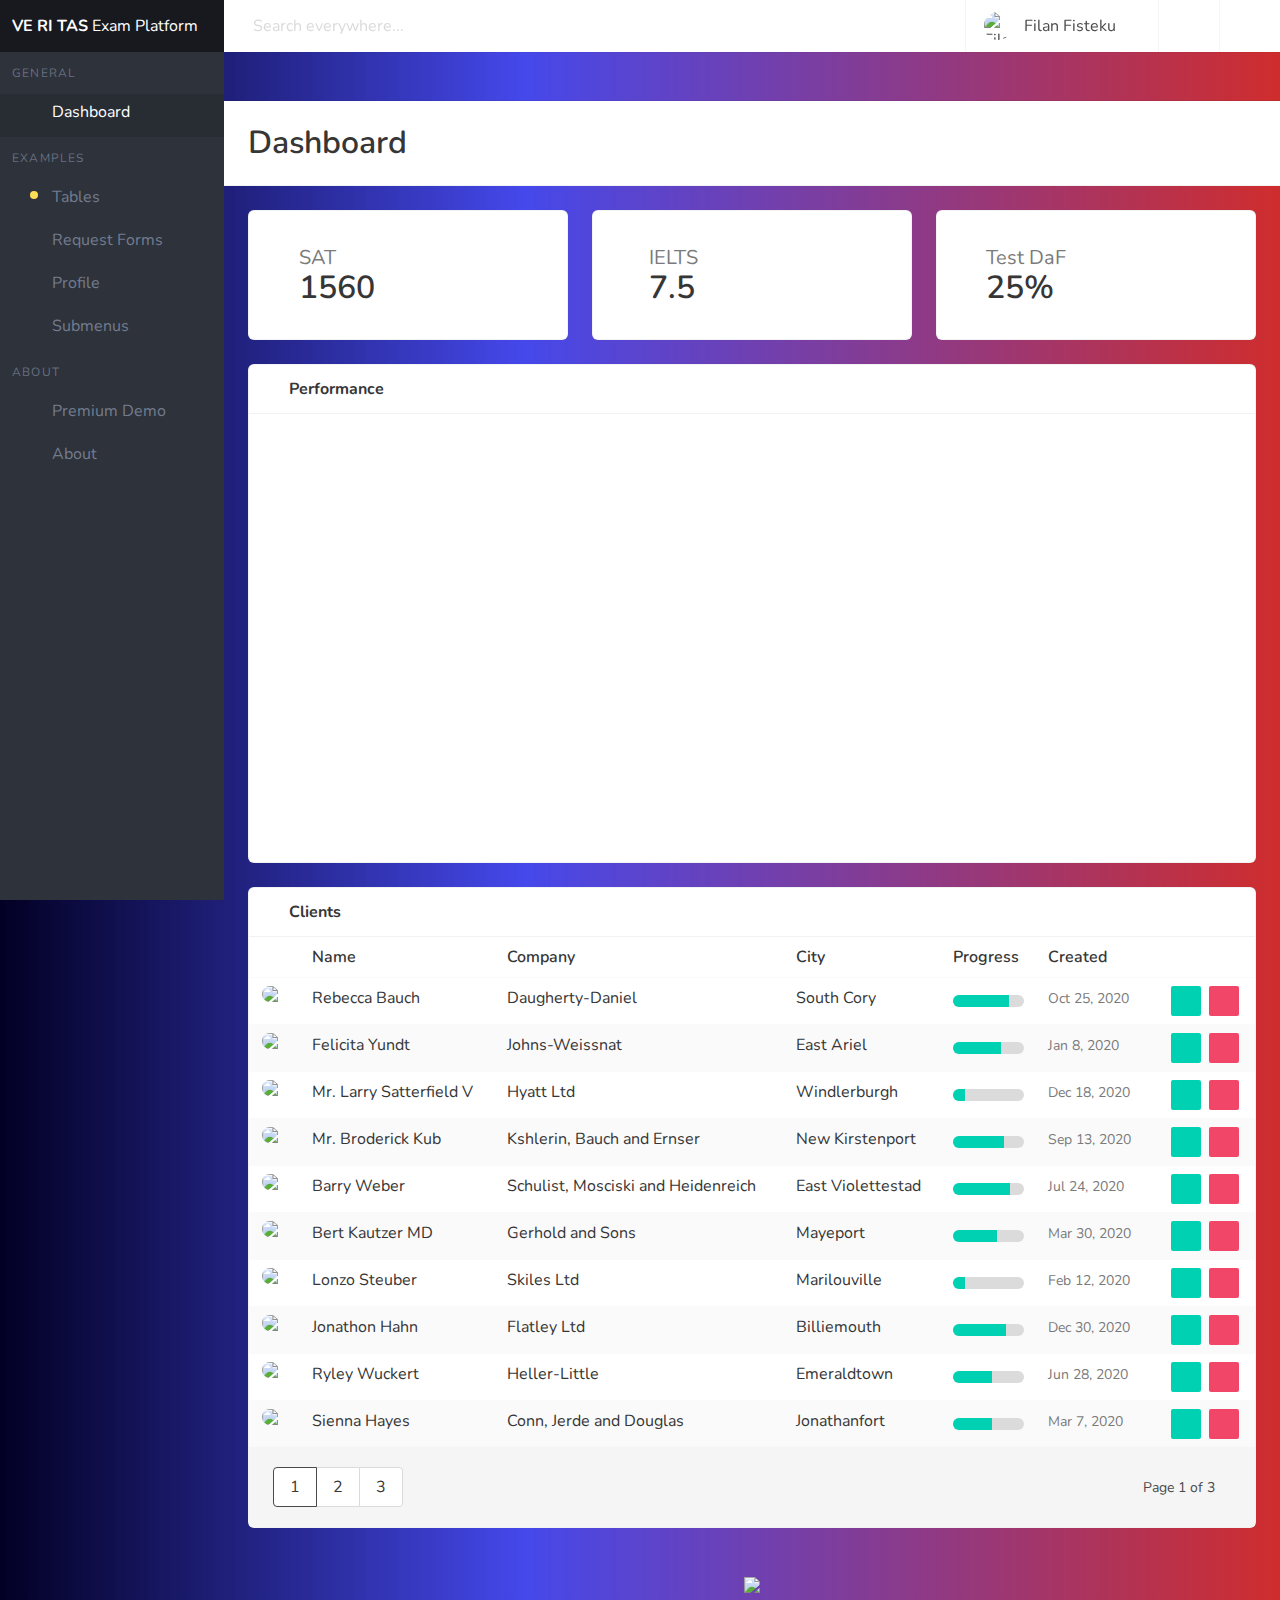
==== demo/index.html @ 0a77200a "Intialize repository" ====
<!DOCTYPE html>
<html lang="en" class="has-aside-left has-aside-mobile-transition has-navbar-fixed-top has-aside-expanded" style="background: linear-gradient(90deg, rgba(2,0,36,1) 0%, rgba(26,30,230,0.8122957801284576) 41%, rgba(207,45,45,1) 100%);;;"></html>
<html lang="en" class="has-aside-left has-aside-mobile-transition has-navbar-fixed-top has-aside-expanded" style="background-color: black; color:white;">
<head>
  <meta charset="utf-8">
  <meta http-equiv="X-UA-Compatible" content="IE=edge">
  <meta name="viewport" content="width=device-width, initial-scale=1">
  <title>VE RI TAS International Exam Platform</title>

  <link rel="stylesheet" href="css/main.min.css">

  <link rel="dns-prefetch" href="https://fonts.gstatic.com">
  <link href="https://fonts.googleapis.com/css?family=Nunito" rel="stylesheet" type="text/css">
</head>
<body>
<div id="app">
  <nav id="navbar-main" class="navbar is-fixed-top">
    <div class="navbar-brand">
      <a class="navbar-item is-hidden-desktop jb-aside-mobile-toggle">
        <span class="icon"><i class="mdi mdi-forwardburger mdi-24px"></i></span>
      </a>
      <div class="navbar-item has-control">
        <div class="control"><input placeholder="Search everywhere..." class="input"></div>
      </div>
    </div>
    <div class="navbar-brand is-right">
      <a class="navbar-item is-hidden-desktop jb-navbar-menu-toggle" data-target="navbar-menu">
        <span class="icon"><i class="mdi mdi-dots-vertical"></i></span>
      </a>
    </div>
    <div class="navbar-menu fadeIn animated faster" id="navbar-menu">
      <div class="navbar-end">
        <div class="navbar-item has-dropdown has-dropdown-with-icons has-divider is-hoverable">
          <a class="navbar-link is-arrowless">
            
          </a>
          <div class="navbar-dropdown">
            <a href="profile.html" class="navbar-item">
              <span class="icon"><i class="mdi mdi-account"></i></span>
              <span>My Profile</span>
            </a>
            <a class="navbar-item">
              <span class="icon"><i class="mdi mdi-settings"></i></span>
              <span>Settings</span>
            </a>
            <a class="navbar-item">
              <span class="icon"><i class="mdi mdi-email"></i></span>
              <span>Messages</span>
            </a>
            <hr class="navbar-divider">
            <a class="navbar-item">
              <span class="icon"><i class="mdi mdi-logout"></i></span>
              <span>Log Out</span>
            </a>
          </div>
        </div>
        <div class="navbar-item has-dropdown has-dropdown-with-icons has-divider has-user-avatar is-hoverable">
          <a class="navbar-link is-arrowless">
            <div class="is-user-avatar">
              <img src="https://avatars.dicebear.com/v2/initials/Filan-Fisteku.svg" alt="Filan Fisteku">
            </div>
            <div class="is-user-name"><span>Filan Fisteku</span></div>
            <span class="icon"><i class="mdi mdi-chevron-down"></i></span>
          </a>
          <div class="navbar-dropdown">
            <a href="profile.html" class="navbar-item">
              <span class="icon"><i class="mdi mdi-account"></i></span>
              <span>My Profile</span>
            </a>
            <a class="navbar-item">
              <span class="icon"><i class="mdi mdi-settings"></i></span>
              <span>Settings</span>
            </a>
            <a class="navbar-item">
              <span class="icon"><i class="mdi mdi-email"></i></span>
              <span>Messages</span>
            </a>
            <hr class="navbar-divider">
            <a class="navbar-item">
              <span class="icon"><i class="mdi mdi-logout"></i></span>
              <span>Log Out</span>
            </a>
          </div>
        </div>
        <a href="https://justboil.me/bulma-admin-template/one-html" title="About" class="navbar-item has-divider is-desktop-icon-only">
          <span class="icon"><i class="mdi mdi-help-circle-outline"></i></span>
          <span>About</span>
        </a>
        <a title="Log out" class="navbar-item is-desktop-icon-only">
          <span class="icon"><i class="mdi mdi-logout"></i></span>
          <span>Log out</span>
        </a>
      </div>
    </div>
  </nav>
  <aside class="aside is-placed-left is-expanded">
    <div class="aside-tools">
      <div class="aside-tools-label">
        <span><b>VE RI TAS</b> Exam Platform</span>
      </div>
    </div>
    <div class="menu is-menu-main">
      <p class="menu-label">General</p>
      <ul class="menu-list">
        <li>
          <a href="index.html" class="is-active router-link-active has-icon">
            <span class="icon"><i class="mdi mdi-desktop-mac"></i></span>
            <span class="menu-item-label">Dashboard</span>
          </a>
        </li>
      </ul>
      <p class="menu-label">Examples</p>
      <ul class="menu-list">
        <li>
          <a href="tables.html" class="has-icon">
            <span class="icon has-update-mark"><i class="mdi mdi-table"></i></span>
            <span class="menu-item-label">Tables</span>
          </a>
        </li>
        <li>
          <a href="forms.html" class="has-icon">
            <span class="icon"><i class="mdi mdi-square-edit-outline"></i></span>
            <span class="menu-item-label">Request Forms</span>
          </a>
        </li>
        <li>
          <a href="profile.html" class="has-icon">
            <span class="icon"><i class="mdi mdi-account-circle"></i></span>
            <span class="menu-item-label">Profile</span>
          </a>
        </li>
        <li>
          <a class="has-icon has-dropdown-icon">
            <span class="icon"><i class="mdi mdi-view-list"></i></span>
            <span class="menu-item-label">Submenus</span>
            <div class="dropdown-icon">
              <span class="icon"><i class="mdi mdi-plus"></i></span>
            </div>
          </a>
          <ul>
            <li>
              <a href="#void">
                <span>Sub-item One</span>
              </a>
            </li>
            <li>
              <a href="#void">
                <span>Sub-item Two</span>
              </a>
            </li>
          </ul>
        </li>
      </ul>
      <p class="menu-label">About</p>
      <ul class="menu-list">
        <li>
          <a href="https://admin-one-html.justboil.me/" target="_blank" class="has-icon">
            <span class="icon"><i class="mdi mdi-credit-card-outline"></i></span>
            <span class="menu-item-label">Premium Demo</span>
          </a>
        </li>
        <li>
          <a href="https://justboil.me/bulma-admin-template/one-html" class="has-icon">
            <span class="icon"><i class="mdi mdi-help-circle"></i></span>
            <span class="menu-item-label">About</span>
          </a>
        </li>
      </ul>
    </div>
  </aside>
  <section class="section is-title-bar">
    
  </section>
  <section class="hero is-hero-bar">
    <div class="hero-body">
      <div class="level">
        <div class="level-left">
          <div class="level-item"><h1 class="title">
            Dashboard
          </h1></div>
        </div>
        <div class="level-right" style="display: none;">
          <div class="level-item"></div>
        </div>
      </div>
    </div>
  </section>
  <section class="section is-main-section">
    <div class="tile is-ancestor">
      <div class="tile is-parent">
        <div class="card tile is-child">
          <div class="card-content">
            <div class="level is-mobile">
              <div class="level-item">
                <div class="is-widget-label"><h3 class="subtitle is-spaced">
                  SAT
                </h3>
                  <h1 class="title">
                    1560
                  </h1>
                </div>
              </div>
              <div class="level-item has-widget-icon">
                <div class="is-widget-icon"><span class="icon has-text-primary is-large"><i
                    class="mdi mdi-account-multiple mdi-48px"></i></span>
                </div>
              </div>
            </div>
          </div>
        </div>
      </div>
      <div class="tile is-parent">
        <div class="card tile is-child">
          <div class="card-content">
            <div class="level is-mobile">
              <div class="level-item">
                <div class="is-widget-label"><h3 class="subtitle is-spaced">
                  IELTS
                </h3>
                  <h1 class="title">
                    7.5
                  </h1>
                </div>
              </div>
              <div class="level-item has-widget-icon">
                <div class="is-widget-icon"><span class="icon has-text-info is-large"><i
                    class="mdi mdi-cart-outline mdi-48px"></i></span>
                </div>
              </div>
            </div>
          </div>
        </div>
      </div>
      <div class="tile is-parent">
        <div class="card tile is-child">
          <div class="card-content">
            <div class="level is-mobile">
              <div class="level-item">
                <div class="is-widget-label"><h3 class="subtitle is-spaced">
                  Test DaF
                </h3>
                  <h1 class="title">
                    25%
                  </h1>
                </div>
              </div>
              <div class="level-item has-widget-icon">
                <div class="is-widget-icon"><span class="icon has-text-success is-large"><i
                    class="mdi mdi-finance mdi-48px"></i></span>
                </div>
              </div>
            </div>
          </div>
        </div>
      </div>
    </div>
    <div class="card">
      <header class="card-header">
        <p class="card-header-title">
          <span class="icon"><i class="mdi mdi-finance"></i></span>
          Performance
        </p>
        <a href="#" class="card-header-icon">
          <span class="icon"><i class="mdi mdi-reload"></i></span>
        </a>
      </header>
      <div class="card-content">
        <div class="chart-area">
          <div style="height: 100%;">
            <div class="chartjs-size-monitor">
              <div class="chartjs-size-monitor-expand">
                <div></div>
              </div>
              <div class="chartjs-size-monitor-shrink">
                <div></div>
              </div>
            </div>
            <canvas id="big-line-chart" width="2992" height="1000" class="chartjs-render-monitor" style="display: block; height: 400px; width: 1197px;"></canvas>
          </div>
        </div>
      </div>
    </div>
    <div class="card has-table has-mobile-sort-spaced">
      <header class="card-header">
        <p class="card-header-title">
          <span class="icon"><i class="mdi mdi-account-multiple"></i></span>
          Clients
        </p>
        <a href="#" class="card-header-icon">
          <span class="icon"><i class="mdi mdi-reload"></i></span>
        </a>
      </header>
      <div class="card-content">
        <div class="b-table has-pagination">
          <div class="table-wrapper has-mobile-cards">
            <table class="table is-fullwidth is-striped is-hoverable is-sortable is-fullwidth">
              <thead>
              <tr>
                <th></th>
                <th>Name</th>
                <th>Company</th>
                <th>City</th>
                <th>Progress</th>
                <th>Created</th>
                <th></th>
              </tr>
              </thead>
              <tbody>
              <tr>
                <td class="is-image-cell">
                  <div class="image">
                    <img src="https://avatars.dicebear.com/v2/initials/rebecca-bauch.svg" class="is-rounded">
                  </div>
                </td>
                <td data-label="Name">Rebecca Bauch</td>
                <td data-label="Company">Daugherty-Daniel</td>
                <td data-label="City">South Cory</td>
                <td data-label="Progress" class="is-progress-cell">
                  <progress max="100" class="progress is-small is-primary" value="79">79</progress>
                </td>
                <td data-label="Created">
                  <small class="has-text-grey is-abbr-like" title="Oct 25, 2020">Oct 25, 2020</small>
                </td>
                <td class="is-actions-cell">
                  <div class="buttons is-right">
                    <button class="button is-small is-primary" type="button">
                      <span class="icon"><i class="mdi mdi-eye"></i></span>
                    </button>
                    <button class="button is-small is-danger jb-modal" data-target="sample-modal" type="button">
                      <span class="icon"><i class="mdi mdi-trash-can"></i></span>
                    </button>
                  </div>
                </td>
              </tr>
              <tr>
                <td class="is-image-cell">
                  <div class="image">
                    <img src="https://avatars.dicebear.com/v2/initials/felicita-yundt.svg" class="is-rounded">
                  </div>
                </td>
                <td data-label="Name">Felicita Yundt</td>
                <td data-label="Company">Johns-Weissnat</td>
                <td data-label="City">East Ariel</td>
                <td data-label="Progress" class="is-progress-cell">
                  <progress max="100" class="progress is-small is-primary" value="67">67</progress>
                </td>
                <td data-label="Created">
                  <small class="has-text-grey is-abbr-like" title="Jan 8, 2020">Jan 8, 2020</small>
                </td>
                <td class="is-actions-cell">
                  <div class="buttons is-right">
                    <button class="button is-small is-primary" type="button">
                      <span class="icon"><i class="mdi mdi-eye"></i></span>
                    </button>
                    <button class="button is-small is-danger jb-modal" data-target="sample-modal" type="button">
                      <span class="icon"><i class="mdi mdi-trash-can"></i></span>
                    </button>
                  </div>
                </td>
              </tr>
              <tr>
                <td class="is-image-cell">
                  <div class="image">
                    <img src="https://avatars.dicebear.com/v2/initials/mr-larry-satterfield-v.svg" class="is-rounded">
                  </div>
                </td>
                <td data-label="Name">Mr. Larry Satterfield V</td>
                <td data-label="Company">Hyatt Ltd</td>
                <td data-label="City">Windlerburgh</td>
                <td data-label="Progress" class="is-progress-cell">
                  <progress max="100" class="progress is-small is-primary" value="16">16</progress>
                </td>
                <td data-label="Created">
                  <small class="has-text-grey is-abbr-like" title="Dec 18, 2020">Dec 18, 2020</small>
                </td>
                <td class="is-actions-cell">
                  <div class="buttons is-right">
                    <button class="button is-small is-primary" type="button">
                      <span class="icon"><i class="mdi mdi-eye"></i></span>
                    </button>
                    <button class="button is-small is-danger jb-modal" data-target="sample-modal" type="button">
                      <span class="icon"><i class="mdi mdi-trash-can"></i></span>
                    </button>
                  </div>
                </td>
              </tr>
              <tr>
                <td class="is-image-cell">
                  <div class="image">
                    <img src="https://avatars.dicebear.com/v2/initials/mr-broderick-kub.svg" class="is-rounded">
                  </div>
                </td>
                <td data-label="Name">Mr. Broderick Kub</td>
                <td data-label="Company">Kshlerin, Bauch and Ernser</td>
                <td data-label="City">New Kirstenport</td>
                <td data-label="Progress" class="is-progress-cell">
                  <progress max="100" class="progress is-small is-primary" value="71">71</progress>
                </td>
                <td data-label="Created">
                  <small class="has-text-grey is-abbr-like" title="Sep 13, 2020">Sep 13, 2020</small>
                </td>
                <td class="is-actions-cell">
                  <div class="buttons is-right">
                    <button class="button is-small is-primary" type="button">
                      <span class="icon"><i class="mdi mdi-eye"></i></span>
                    </button>
                    <button class="button is-small is-danger jb-modal" data-target="sample-modal" type="button">
                      <span class="icon"><i class="mdi mdi-trash-can"></i></span>
                    </button>
                  </div>
                </td>
              </tr>
              <tr>
                <td class="is-image-cell">
                  <div class="image">
                    <img src="https://avatars.dicebear.com/v2/initials/barry-weber.svg" class="is-rounded">
                  </div>
                </td>
                <td data-label="Name">Barry Weber</td>
                <td data-label="Company">Schulist, Mosciski and Heidenreich</td>
                <td data-label="City">East Violettestad</td>
                <td data-label="Progress" class="is-progress-cell">
                  <progress max="100" class="progress is-small is-primary" value="80">80</progress>
                </td>
                <td data-label="Created">
                  <small class="has-text-grey is-abbr-like" title="Jul 24, 2020">Jul 24, 2020</small>
                </td>
                <td class="is-actions-cell">
                  <div class="buttons is-right">
                    <button class="button is-small is-primary" type="button">
                      <span class="icon"><i class="mdi mdi-eye"></i></span>
                    </button>
                    <button class="button is-small is-danger jb-modal" data-target="sample-modal" type="button">
                      <span class="icon"><i class="mdi mdi-trash-can"></i></span>
                    </button>
                  </div>
                </td>
              </tr>
              <tr>
                <td class="is-image-cell">
                  <div class="image">
                    <img src="https://avatars.dicebear.com/v2/initials/bert-kautzer-md.svg" class="is-rounded">
                  </div>
                </td>
                <td data-label="Name">Bert Kautzer MD</td>
                <td data-label="Company">Gerhold and Sons</td>
                <td data-label="City">Mayeport</td>
                <td data-label="Progress" class="is-progress-cell">
                  <progress max="100" class="progress is-small is-primary" value="62">62</progress>
                </td>
                <td data-label="Created">
                  <small class="has-text-grey is-abbr-like" title="Mar 30, 2020">Mar 30, 2020</small>
                </td>
                <td class="is-actions-cell">
                  <div class="buttons is-right">
                    <button class="button is-small is-primary" type="button">
                      <span class="icon"><i class="mdi mdi-eye"></i></span>
                    </button>
                    <button class="button is-small is-danger jb-modal" data-target="sample-modal" type="button">
                      <span class="icon"><i class="mdi mdi-trash-can"></i></span>
                    </button>
                  </div>
                </td>
              </tr>
              <tr>
                <td class="is-image-cell">
                  <div class="image">
                    <img src="https://avatars.dicebear.com/v2/initials/lonzo-steuber.svg" class="is-rounded">
                  </div>
                </td>
                <td data-label="Name">Lonzo Steuber</td>
                <td data-label="Company">Skiles Ltd</td>
                <td data-label="City">Marilouville</td>
                <td data-label="Progress" class="is-progress-cell">
                  <progress max="100" class="progress is-small is-primary" value="17">17</progress>
                </td>
                <td data-label="Created">
                  <small class="has-text-grey is-abbr-like" title="Feb 12, 2020">Feb 12, 2020</small>
                </td>
                <td class="is-actions-cell">
                  <div class="buttons is-right">
                    <button class="button is-small is-primary" type="button">
                      <span class="icon"><i class="mdi mdi-eye"></i></span>
                    </button>
                    <button class="button is-small is-danger jb-modal" data-target="sample-modal" type="button">
                      <span class="icon"><i class="mdi mdi-trash-can"></i></span>
                    </button>
                  </div>
                </td>
              </tr>
              <tr>
                <td class="is-image-cell">
                  <div class="image">
                    <img src="https://avatars.dicebear.com/v2/initials/jonathon-hahn.svg" class="is-rounded">
                  </div>
                </td>
                <td data-label="Name">Jonathon Hahn</td>
                <td data-label="Company">Flatley Ltd</td>
                <td data-label="City">Billiemouth</td>
                <td data-label="Progress" class="is-progress-cell">
                  <progress max="100" class="progress is-small is-primary" value="74">74</progress>
                </td>
                <td data-label="Created">
                  <small class="has-text-grey is-abbr-like" title="Dec 30, 2020">Dec 30, 2020</small>
                </td>
                <td class="is-actions-cell">
                  <div class="buttons is-right">
                    <button class="button is-small is-primary" type="button">
                      <span class="icon"><i class="mdi mdi-eye"></i></span>
                    </button>
                    <button class="button is-small is-danger jb-modal" data-target="sample-modal" type="button">
                      <span class="icon"><i class="mdi mdi-trash-can"></i></span>
                    </button>
                  </div>
                </td>
              </tr>
              <tr>
                <td class="is-image-cell">
                  <div class="image">
                    <img src="https://avatars.dicebear.com/v2/initials/ryley-wuckert.svg" class="is-rounded">
                  </div>
                </td>
                <td data-label="Name">Ryley Wuckert</td>
                <td data-label="Company">Heller-Little</td>
                <td data-label="City">Emeraldtown</td>
                <td data-label="Progress" class="is-progress-cell">
                  <progress max="100" class="progress is-small is-primary" value="54">54</progress>
                </td>
                <td data-label="Created">
                  <small class="has-text-grey is-abbr-like" title="Jun 28, 2020">Jun 28, 2020</small>
                </td>
                <td class="is-actions-cell">
                  <div class="buttons is-right">
                    <button class="button is-small is-primary" type="button">
                      <span class="icon"><i class="mdi mdi-eye"></i></span>
                    </button>
                    <button class="button is-small is-danger jb-modal" data-target="sample-modal" type="button">
                      <span class="icon"><i class="mdi mdi-trash-can"></i></span>
                    </button>
                  </div>
                </td>
              </tr>
              <tr>
                <td class="is-image-cell">
                  <div class="image">
                    <img src="https://avatars.dicebear.com/v2/initials/sienna-hayes.svg" class="is-rounded">
                  </div>
                </td>
                <td data-label="Name">Sienna Hayes</td>
                <td data-label="Company">Conn, Jerde and Douglas</td>
                <td data-label="City">Jonathanfort</td>
                <td data-label="Progress" class="is-progress-cell">
                  <progress max="100" class="progress is-small is-primary" value="55">55</progress>
                </td>
                <td data-label="Created">
                  <small class="has-text-grey is-abbr-like" title="Mar 7, 2020">Mar 7, 2020</small>
                </td>
                <td class="is-actions-cell">
                  <div class="buttons is-right">
                    <button class="button is-small is-primary" type="button">
                      <span class="icon"><i class="mdi mdi-eye"></i></span>
                    </button>
                    <button class="button is-small is-danger jb-modal" data-target="sample-modal" type="button">
                      <span class="icon"><i class="mdi mdi-trash-can"></i></span>
                    </button>
                  </div>
                </td>
              </tr>
              </tbody>
            </table>
          </div>
          <div class="notification">
            <div class="level">
              <div class="level-left">
                <div class="level-item">
                  <div class="buttons has-addons">
                    <button type="button" class="button is-active">1</button>
                    <button type="button" class="button">2</button>
                    <button type="button" class="button">3</button>
                  </div>
                </div>
              </div>
              <div class="level-right">
                <div class="level-item">
                  <small>Page 1 of 3</small>
                </div>
              </div>
            </div>
          </div>
        </div>
      </div>
    </div>
  </section>
  
          <div class="level-item">
            <a href="https://github.com/vikdiesel/admin-one-bulma-dashboard" style="height: 20px">
              <img src="https://img.shields.io/github/v/release/vikdiesel/admin-one-bulma-dashboard?color=%23999">
            </a>
          </div>
        </div>
          </div>
        </div>
      </div>
    </div>
  </footer>
</div>

<div id="sample-modal" class="modal">
  <div class="modal-background jb-modal-close"></div>
  <div class="modal-card">
    <header class="modal-card-head">
      <p class="modal-card-title">Confirm action</p>
      <button class="delete jb-modal-close" aria-label="close"></button>
    </header>
    <section class="modal-card-body">
      <p>This will permanently delete <b>Some Object</b></p>
      <p>This is sample modal</p>
    </section>
    <footer class="modal-card-foot">
      <button class="button jb-modal-close">Cancel</button>
      <button class="button is-danger jb-modal-close">Delete</button>
    </footer>
  </div>
  <button class="modal-close is-large jb-modal-close" aria-label="close"></button>
</div>


<script type="text/javascript" src="js/main.min.js"></script>
<script type="text/javascript" src="https://cdnjs.cloudflare.com/ajax/libs/Chart.js/2.8.0/Chart.min.js"></script>
<script type="text/javascript" src="js/chart.sample.min.js"></script>


<link rel="stylesheet" href="https://cdn.materialdesignicons.com/4.9.95/css/materialdesignicons.min.css">
</body>
</html>
---- demo/css/main.min.css ----
@keyframes spinAround{from{transform:rotate(0deg)}to{transform:rotate(359deg)}}.delete,.modal-close,.b-radio.radio,.b-checkbox.checkbox,.switch,.button,.file,.breadcrumb,.pagination-previous,.pagination-next,.pagination-link,.pagination-ellipsis,.tabs,.is-unselectable{-webkit-touch-callout:none;-webkit-user-select:none;-moz-user-select:none;-ms-user-select:none;user-select:none}.select:not(.is-multiple):not(.is-loading)::after,.navbar-link:not(.is-arrowless)::after{border:3px solid rgba(0,0,0,0);border-radius:2px;border-right:0;border-top:0;content:" ";display:block;height:0.625em;margin-top:-0.4375em;pointer-events:none;position:absolute;top:50%;transform:rotate(-45deg);transform-origin:center;width:0.625em}.box:not(:last-child),.content:not(:last-child),.notification:not(:last-child),.progress:not(:last-child),.table:not(:last-child),.table-container:not(:last-child),.title:not(:last-child),.subtitle:not(:last-child),.block:not(:last-child),.highlight:not(:last-child),.breadcrumb:not(:last-child),.level:not(:last-child),.message:not(:last-child),.pagination:not(:last-child),.tabs:not(:last-child){margin-bottom:1.5rem}.delete,.modal-close{-moz-appearance:none;-webkit-appearance:none;background-color:rgba(10,10,10,0.2);border:none;border-radius:290486px;cursor:pointer;pointer-events:auto;display:inline-block;flex-grow:0;flex-shrink:0;font-size:0;height:20px;max-height:20px;max-width:20px;min-height:20px;min-width:20px;outline:none;position:relative;vertical-align:top;width:20px}.delete::before,.modal-close::before,.delete::after,.modal-close::after{background-color:#fff;content:"";display:block;left:50%;position:absolute;top:50%;transform:translateX(-50%) translateY(-50%) rotate(45deg);transform-origin:center center}.delete::before,.modal-close::before{height:2px;width:50%}.delete::after,.modal-close::after{height:50%;width:2px}.delete:hover,.modal-close:hover,.delete:focus,.modal-close:focus{background-color:rgba(10,10,10,0.3)}.delete:active,.modal-close:active{background-color:rgba(10,10,10,0.4)}.is-small.delete,.is-small.modal-close{height:16px;max-height:16px;max-width:16px;min-height:16px;min-width:16px;width:16px}.is-medium.delete,.is-medium.modal-close{height:24px;max-height:24px;max-width:24px;min-height:24px;min-width:24px;width:24px}.is-large.delete,.is-large.modal-close{height:32px;max-height:32px;max-width:32px;min-height:32px;min-width:32px;width:32px}.button.is-loading::after,.loader,.select.is-loading::after,.control.is-loading::after{animation:spinAround 500ms infinite linear;border:2px solid #dbdbdb;border-radius:290486px;border-right-color:transparent;border-top-color:transparent;content:"";display:block;height:1em;position:relative;width:1em}.image.is-square img,.image.is-square .has-ratio,.image.is-1by1 img,.image.is-1by1 .has-ratio,.image.is-5by4 img,.image.is-5by4 .has-ratio,.image.is-4by3 img,.image.is-4by3 .has-ratio,.image.is-3by2 img,.image.is-3by2 .has-ratio,.image.is-5by3 img,.image.is-5by3 .has-ratio,.image.is-16by9 img,.image.is-16by9 .has-ratio,.image.is-2by1 img,.image.is-2by1 .has-ratio,.image.is-3by1 img,.image.is-3by1 .has-ratio,.image.is-4by5 img,.image.is-4by5 .has-ratio,.image.is-3by4 img,.image.is-3by4 .has-ratio,.image.is-2by3 img,.image.is-2by3 .has-ratio,.image.is-3by5 img,.image.is-3by5 .has-ratio,.image.is-9by16 img,.image.is-9by16 .has-ratio,.image.is-1by2 img,.image.is-1by2 .has-ratio,.image.is-1by3 img,.image.is-1by3 .has-ratio,.modal,.modal-background,.is-overlay,.hero-video{bottom:0;left:0;position:absolute;right:0;top:0}.button,.input,.textarea,.select select,.file-cta,.file-name,.pagination-previous,.pagination-next,.pagination-link,.pagination-ellipsis{-moz-appearance:none;-webkit-appearance:none;align-items:center;border:1px solid transparent;border-radius:4px;box-shadow:none;display:inline-flex;font-size:1rem;height:2.5em;justify-content:flex-start;line-height:1.5;padding-bottom:calc(0.5em - 1px);padding-left:calc(0.75em - 1px);padding-right:calc(0.75em - 1px);padding-top:calc(0.5em - 1px);position:relative;vertical-align:top}.button:focus,.input:focus,.textarea:focus,.select select:focus,.file-cta:focus,.file-name:focus,.pagination-previous:focus,.pagination-next:focus,.pagination-link:focus,.pagination-ellipsis:focus,.is-focused.button,.is-focused.input,.is-focused.textarea,.select select.is-focused,.is-focused.file-cta,.is-focused.file-name,.is-focused.pagination-previous,.is-focused.pagination-next,.is-focused.pagination-link,.is-focused.pagination-ellipsis,.button:active,.input:active,.textarea:active,.select select:active,.file-cta:active,.file-name:active,.pagination-previous:active,.pagination-next:active,.pagination-link:active,.pagination-ellipsis:active,.is-active.button,.is-active.input,.is-active.textarea,.select select.is-active,.is-active.file-cta,.is-active.file-name,.is-active.pagination-previous,.is-active.pagination-next,.is-active.pagination-link,.is-active.pagination-ellipsis{outline:none}.button[disabled],.input[disabled],.textarea[disabled],.select select[disabled],.file-cta[disabled],.file-name[disabled],.pagination-previous[disabled],.pagination-next[disabled],.pagination-link[disabled],.pagination-ellipsis[disabled],fieldset[disabled] .button,fieldset[disabled] .input,fieldset[disabled] .textarea,fieldset[disabled] .select select,.select fieldset[disabled] select,fieldset[disabled] .file-cta,fieldset[disabled] .file-name,fieldset[disabled] .pagination-previous,fieldset[disabled] .pagination-next,fieldset[disabled] .pagination-link,fieldset[disabled] .pagination-ellipsis{cursor:not-allowed}.b-radio.radio{outline:none;display:inline-flex;align-items:center}.b-radio.radio:not(.button){margin-right:0.5em}.b-radio.radio:not(.button)+.radio:last-child{margin-right:0}.b-radio.radio+.radio{margin-left:0}.b-radio.radio input[type=radio]{position:absolute;left:0;opacity:0;outline:none;z-index:-1}.b-radio.radio input[type=radio]+.check{display:flex;flex-shrink:0;position:relative;cursor:pointer;width:1.25em;height:1.25em;transition:background 150ms ease-out;border-radius:50%;border:1px solid #7a7a7a}.b-radio.radio input[type=radio]+.check:before{content:"";display:flex;position:absolute;left:50%;margin-left:calc(-1.25em / 2);bottom:50%;margin-bottom:calc(-1.25em / 2);width:1.25em;height:1.25em;transition:transform 150ms ease-out;border-radius:50%;transform:scale(0);background-color:#00d1b2}.b-radio.radio input[type=radio]+.check.is-white:before{background:#fff}.b-radio.radio input[type=radio]+.check.is-black:before{background:#0a0a0a}.b-radio.radio input[type=radio]+.check.is-light:before{background:#f5f5f5}.b-radio.radio input[type=radio]+.check.is-dark:before{background:#363636}.b-radio.radio input[type=radio]+.check.is-primary:before{background:#00d1b2}.b-radio.radio input[type=radio]+.check.is-link:before{background:#3273dc}.b-radio.radio input[type=radio]+.check.is-info:before{background:#3298dc}.b-radio.radio input[type=radio]+.check.is-success:before{background:#48c774}.b-radio.radio input[type=radio]+.check.is-warning:before{background:#ffdd57}.b-radio.radio input[type=radio]+.check.is-danger:before{background:#f14668}.b-radio.radio input[type=radio]:checked+.check{border-color:#00d1b2}.b-radio.radio input[type=radio]:checked+.check.is-white{border-color:#fff}.b-radio.radio input[type=radio]:checked+.check.is-black{border-color:#0a0a0a}.b-radio.radio input[type=radio]:checked+.check.is-light{border-color:#f5f5f5}.b-radio.radio input[type=radio]:checked+.check.is-dark{border-color:#363636}.b-radio.radio input[type=radio]:checked+.check.is-primary{border-color:#00d1b2}.b-radio.radio input[type=radio]:checked+.check.is-link{border-color:#3273dc}.b-radio.radio input[type=radio]:checked+.check.is-info{border-color:#3298dc}.b-radio.radio input[type=radio]:checked+.check.is-success{border-color:#48c774}.b-radio.radio input[type=radio]:checked+.check.is-warning{border-color:#ffdd57}.b-radio.radio input[type=radio]:checked+.check.is-danger{border-color:#f14668}.b-radio.radio input[type=radio]:checked+.check:before{transform:scale(0.5)}.b-radio.radio .control-label{padding-left:0.5em}.b-radio.radio.button{display:flex}.b-radio.radio[disabled]{opacity:0.5}.b-radio.radio:hover input[type=radio]:not(:disabled)+.check{border-color:#00d1b2}.b-radio.radio:hover input[type=radio]:not(:disabled)+.check.is-white{border-color:#fff}.b-radio.radio:hover input[type=radio]:not(:disabled)+.check.is-black{border-color:#0a0a0a}.b-radio.radio:hover input[type=radio]:not(:disabled)+.check.is-light{border-color:#f5f5f5}.b-radio.radio:hover input[type=radio]:not(:disabled)+.check.is-dark{border-color:#363636}.b-radio.radio:hover input[type=radio]:not(:disabled)+.check.is-primary{border-color:#00d1b2}.b-radio.radio:hover input[type=radio]:not(:disabled)+.check.is-link{border-color:#3273dc}.b-radio.radio:hover input[type=radio]:not(:disabled)+.check.is-info{border-color:#3298dc}.b-radio.radio:hover input[type=radio]:not(:disabled)+.check.is-success{border-color:#48c774}.b-radio.radio:hover input[type=radio]:not(:disabled)+.check.is-warning{border-color:#ffdd57}.b-radio.radio:hover input[type=radio]:not(:disabled)+.check.is-danger{border-color:#f14668}.b-radio.radio.is-small{border-radius:2px;font-size:.75rem}.b-radio.radio.is-medium{font-size:1.25rem}.b-radio.radio.is-large{font-size:1.5rem}.delete,.modal-close,.b-radio.radio,.b-checkbox.checkbox,.switch,.button,.file,.breadcrumb,.pagination-previous,.pagination-next,.pagination-link,.pagination-ellipsis,.tabs,.is-unselectable{-webkit-touch-callout:none;-webkit-user-select:none;-moz-user-select:none;-ms-user-select:none;user-select:none}.select:not(.is-multiple):not(.is-loading)::after,.navbar-link:not(.is-arrowless)::after{border:3px solid rgba(0,0,0,0);border-radius:2px;border-right:0;border-top:0;content:" ";display:block;height:0.625em;margin-top:-0.4375em;pointer-events:none;position:absolute;top:50%;transform:rotate(-45deg);transform-origin:center;width:0.625em}.box:not(:last-child),.content:not(:last-child),.notification:not(:last-child),.progress:not(:last-child),.table:not(:last-child),.table-container:not(:last-child),.title:not(:last-child),.subtitle:not(:last-child),.block:not(:last-child),.highlight:not(:last-child),.breadcrumb:not(:last-child),.level:not(:last-child),.message:not(:last-child),.pagination:not(:last-child),.tabs:not(:last-child){margin-bottom:1.5rem}.delete,.modal-close{-moz-appearance:none;-webkit-appearance:none;background-color:rgba(10,10,10,0.2);border:none;border-radius:290486px;cursor:pointer;pointer-events:auto;display:inline-block;flex-grow:0;flex-shrink:0;font-size:0;height:20px;max-height:20px;max-width:20px;min-height:20px;min-width:20px;outline:none;position:relative;vertical-align:top;width:20px}.delete::before,.modal-close::before,.delete::after,.modal-close::after{background-color:#fff;content:"";display:block;left:50%;position:absolute;top:50%;transform:translateX(-50%) translateY(-50%) rotate(45deg);transform-origin:center center}.delete::before,.modal-close::before{height:2px;width:50%}.delete::after,.modal-close::after{height:50%;width:2px}.delete:hover,.modal-close:hover,.delete:focus,.modal-close:focus{background-color:rgba(10,10,10,0.3)}.delete:active,.modal-close:active{background-color:rgba(10,10,10,0.4)}.is-small.delete,.is-small.modal-close{height:16px;max-height:16px;max-width:16px;min-height:16px;min-width:16px;width:16px}.is-medium.delete,.is-medium.modal-close{height:24px;max-height:24px;max-width:24px;min-height:24px;min-width:24px;width:24px}.is-large.delete,.is-large.modal-close{height:32px;max-height:32px;max-width:32px;min-height:32px;min-width:32px;width:32px}.button.is-loading::after,.loader,.select.is-loading::after,.control.is-loading::after{animation:spinAround 500ms infinite linear;border:2px solid #dbdbdb;border-radius:290486px;border-right-color:transparent;border-top-color:transparent;content:"";display:block;height:1em;position:relative;width:1em}.image.is-square img,.image.is-square .has-ratio,.image.is-1by1 img,.image.is-1by1 .has-ratio,.image.is-5by4 img,.image.is-5by4 .has-ratio,.image.is-4by3 img,.image.is-4by3 .has-ratio,.image.is-3by2 img,.image.is-3by2 .has-ratio,.image.is-5by3 img,.image.is-5by3 .has-ratio,.image.is-16by9 img,.image.is-16by9 .has-ratio,.image.is-2by1 img,.image.is-2by1 .has-ratio,.image.is-3by1 img,.image.is-3by1 .has-ratio,.image.is-4by5 img,.image.is-4by5 .has-ratio,.image.is-3by4 img,.image.is-3by4 .has-ratio,.image.is-2by3 img,.image.is-2by3 .has-ratio,.image.is-3by5 img,.image.is-3by5 .has-ratio,.image.is-9by16 img,.image.is-9by16 .has-ratio,.image.is-1by2 img,.image.is-1by2 .has-ratio,.image.is-1by3 img,.image.is-1by3 .has-ratio,.modal,.modal-background,.is-overlay,.hero-video{bottom:0;left:0;position:absolute;right:0;top:0}.table-wrapper .table{margin-bottom:0}.table-wrapper:not(:last-child){margin-bottom:1.5rem}@media screen and (max-width: 1023px){.table-wrapper{overflow-x:auto}}.b-table{transition:opacity 86ms ease-out}@media screen and (min-width: 769px), print{.b-table .table-mobile-sort{display:none}}.b-table .icon{transition:transform 150ms ease-out,opacity 86ms ease-out}.b-table .icon.is-desc{transform:rotate(180deg)}.b-table .icon.is-expanded{transform:rotate(90deg)}.b-table .table{width:100%;border:1px solid transparent;border-radius:4px;border-collapse:separate}.b-table .table th{font-weight:600}.b-table .table th .th-wrap{display:flex;align-items:center}.b-table .table th .th-wrap .icon{margin-left:.5rem;margin-right:0;font-size:1rem}.b-table .table th .th-wrap.is-numeric{flex-direction:row-reverse;text-align:right}.b-table .table th .th-wrap.is-numeric .icon{margin-left:0;margin-right:.5rem}.b-table .table th .th-wrap.is-centered{justify-content:center;text-align:center}.b-table .table th.is-current-sort{border-color:#7a7a7a;font-weight:700}.b-table .table th.is-sortable:hover{border-color:#7a7a7a}.b-table .table th.is-sortable,.b-table .table th.is-sortable .th-wrap{cursor:pointer}.b-table .table th .multi-sort-cancel-icon{margin-left:10px}.b-table .table th.is-sticky{position:-webkit-sticky;position:sticky;left:0;z-index:3 !important;background:#fff}.b-table .table tr.is-selected .checkbox input:checked+.check{background:#fff url("data:image/svg+xml,%3Csvg xmlns='http://www.w3.org/2000/svg' viewBox='0 0 1 1'%3E%3Cpath style='fill:%2300d1b2' d='M 0.04038059,0.6267767 0.14644661,0.52071068 0.42928932,0.80355339 0.3232233,0.90961941 z M 0.21715729,0.80355339 0.85355339,0.16715729 0.95961941,0.2732233 0.3232233,0.90961941 z'%3E%3C/path%3E%3C/svg%3E") no-repeat center center}.b-table .table tr.is-selected .checkbox input+.check{border-color:#fff}.b-table .table tr.is-empty:hover{background-color:transparent}.b-table .table .is-chevron-cell,.b-table .table .is-checkbox-cell{width:40px}.b-table .table .is-chevron-cell{vertical-align:middle}.b-table .table .is-checkbox-cell .checkbox{vertical-align:middle}.b-table .table .is-checkbox-cell .checkbox.b-checkbox{margin-right:0}.b-table .table .is-checkbox-cell .checkbox .check{transition:none}.b-table .table tr.detail{box-shadow:inset 0 1px 3px #dbdbdb;background:#fafafa}.b-table .table tr.detail .detail-container{padding:1rem}.b-table .table:focus{border-color:#3273dc;box-shadow:0 0 0 0.125em rgba(50,115,220,0.25)}.b-table .table.is-bordered th.is-current-sort,.b-table .table.is-bordered th.is-sortable:hover{border-color:#dbdbdb;background:#f5f5f5}.b-table .table td.is-sticky{position:-webkit-sticky;position:sticky;left:0;z-index:1;background:#fff}.b-table .table td.is-image-cell .image{margin:0 auto;width:1.5rem;height:1.5rem}.b-table .table td.is-progress-cell{min-width:5rem;vertical-align:middle}.b-table .table-wrapper.has-sticky-header{height:300px;overflow-y:auto}@media screen and (max-width: 768px){.b-table .table-wrapper.has-sticky-header.has-mobile-cards{height:initial !important;overflow-y:initial !important}}.b-table .table-wrapper.has-sticky-header tr:first-child th{position:-webkit-sticky;position:sticky;top:0;z-index:2;background:#fff}@media screen and (max-width: 768px){.b-table .table-wrapper.has-mobile-cards thead{display:none}.b-table .table-wrapper.has-mobile-cards tfoot th{border:0;display:inherit}.b-table .table-wrapper.has-mobile-cards tr{box-shadow:0 2px 3px rgba(10,10,10,0.1),0 0 0 1px rgba(10,10,10,0.1);max-width:100%;position:relative;display:block}.b-table .table-wrapper.has-mobile-cards tr td{border:0;display:inherit}.b-table .table-wrapper.has-mobile-cards tr td:last-child{border-bottom:0}.b-table .table-wrapper.has-mobile-cards tr:not(:last-child){margin-bottom:1rem}.b-table .table-wrapper.has-mobile-cards tr:not([class*="is-"]){background:inherit}.b-table .table-wrapper.has-mobile-cards tr:not([class*="is-"]):hover{background-color:inherit}.b-table .table-wrapper.has-mobile-cards tr.detail{margin-top:-1rem}.b-table .table-wrapper.has-mobile-cards tr:not(.detail):not(.is-empty):not(.table-footer) td{display:flex;width:auto;justify-content:space-between;text-align:right;border-bottom:1px solid #f5f5f5}.b-table .table-wrapper.has-mobile-cards tr:not(.detail):not(.is-empty):not(.table-footer) td:before{content:attr(data-label);font-weight:600;padding-right:.5rem;text-align:left}.b-table .table-wrapper.has-mobile-cards tr:not(.detail):not(.is-empty):not(.table-footer) td.is-image-cell .image{width:6rem;height:6rem;margin:0 auto .5rem}.b-table .table-wrapper.has-mobile-cards tr:not(.detail):not(.is-empty):not(.table-footer) td.is-progress-cell span,.b-table .table-wrapper.has-mobile-cards tr:not(.detail):not(.is-empty):not(.table-footer) td.is-progress-cell progress{display:flex;width:45%;align-items:center;align-self:center}.b-table .table-wrapper.has-mobile-cards tr:not(.detail):not(.is-empty):not(.table-footer) td.is-checkbox-cell,.b-table .table-wrapper.has-mobile-cards tr:not(.detail):not(.is-empty):not(.table-footer) td.is-image-cell{border-bottom:0 !important}.b-table .table-wrapper.has-mobile-cards tr:not(.detail):not(.is-empty):not(.table-footer) td.is-checkbox-cell:before,.b-table .table-wrapper.has-mobile-cards tr:not(.detail):not(.is-empty):not(.table-footer) td.is-actions-cell:before{display:none}.b-table .table-wrapper.has-mobile-cards tr:not(.detail):not(.is-empty):not(.table-footer) td.is-label-hidden:before,.b-table .table-wrapper.has-mobile-cards tr:not(.detail):not(.is-empty):not(.table-footer) td.is-image-cell:before{display:none}.b-table .table-wrapper.has-mobile-cards tr:not(.detail):not(.is-empty):not(.table-footer) td.is-label-hidden span{display:block;width:100%}.b-table .table-wrapper.has-mobile-cards tr:not(.detail):not(.is-empty):not(.table-footer) td.is-label-hidden.is-progress-col progress{width:100%}}.b-table .table-wrapper.is-card-list thead{display:none}.b-table .table-wrapper.is-card-list tfoot th{border:0;display:inherit}.b-table .table-wrapper.is-card-list tr{box-shadow:0 2px 3px rgba(10,10,10,0.1),0 0 0 1px rgba(10,10,10,0.1);max-width:100%;position:relative;display:block}.b-table .table-wrapper.is-card-list tr td{border:0;display:inherit}.b-table .table-wrapper.is-card-list tr td:last-child{border-bottom:0}.b-table .table-wrapper.is-card-list tr:not(:last-child){margin-bottom:1rem}.b-table .table-wrapper.is-card-list tr:not([class*="is-"]){background:inherit}.b-table .table-wrapper.is-card-list tr:not([class*="is-"]):hover{background-color:inherit}.b-table .table-wrapper.is-card-list tr.detail{margin-top:-1rem}.b-table .table-wrapper.is-card-list tr:not(.detail):not(.is-empty):not(.table-footer) td{display:flex;width:auto;justify-content:space-between;text-align:right;border-bottom:1px solid #f5f5f5}.b-table .table-wrapper.is-card-list tr:not(.detail):not(.is-empty):not(.table-footer) td:before{content:attr(data-label);font-weight:600;padding-right:.5rem;text-align:left}.b-table .table-wrapper.is-card-list tr:not(.detail):not(.is-empty):not(.table-footer) td.is-image-cell .image{width:6rem;height:6rem;margin:0 auto .5rem}.b-table .table-wrapper.is-card-list tr:not(.detail):not(.is-empty):not(.table-footer) td.is-progress-cell span,.b-table .table-wrapper.is-card-list tr:not(.detail):not(.is-empty):not(.table-footer) td.is-progress-cell progress{display:flex;width:45%;align-items:center;align-self:center}.b-table .table-wrapper.is-card-list tr:not(.detail):not(.is-empty):not(.table-footer) td.is-checkbox-cell,.b-table .table-wrapper.is-card-list tr:not(.detail):not(.is-empty):not(.table-footer) td.is-image-cell{border-bottom:0 !important}.b-table .table-wrapper.is-card-list tr:not(.detail):not(.is-empty):not(.table-footer) td.is-checkbox-cell:before,.b-table .table-wrapper.is-card-list tr:not(.detail):not(.is-empty):not(.table-footer) td.is-actions-cell:before{display:none}.b-table .table-wrapper.is-card-list tr:not(.detail):not(.is-empty):not(.table-footer) td.is-label-hidden:before,.b-table .table-wrapper.is-card-list tr:not(.detail):not(.is-empty):not(.table-footer) td.is-image-cell:before{display:none}.b-table .table-wrapper.is-card-list tr:not(.detail):not(.is-empty):not(.table-footer) td.is-label-hidden span{display:block;width:100%}.b-table .table-wrapper.is-card-list tr:not(.detail):not(.is-empty):not(.table-footer) td.is-label-hidden.is-progress-col progress{width:100%}.b-table.is-loading{position:relative;pointer-events:none;opacity:0.5}.b-table.is-loading:after{animation:spinAround 500ms infinite linear;border:2px solid #dbdbdb;border-radius:290486px;border-right-color:transparent;border-top-color:transparent;content:"";display:block;height:1em;position:relative;width:1em;position:absolute;top:4em;left:calc(50% - 2.5em);width:5em;height:5em;border-width:0.25em}.b-table.has-pagination .table-wrapper{margin-bottom:0}.b-table.has-pagination .table-wrapper+.notification{border-top-left-radius:0;border-top-right-radius:0}@keyframes spinAround{from{transform:rotate(0deg)}to{transform:rotate(359deg)}}.delete,.modal-close,.b-radio.radio,.b-checkbox.checkbox,.switch,.button,.file,.breadcrumb,.pagination-previous,.pagination-next,.pagination-link,.pagination-ellipsis,.tabs,.is-unselectable{-webkit-touch-callout:none;-webkit-user-select:none;-moz-user-select:none;-ms-user-select:none;user-select:none}.select:not(.is-multiple):not(.is-loading)::after,.navbar-link:not(.is-arrowless)::after{border:3px solid rgba(0,0,0,0);border-radius:2px;border-right:0;border-top:0;content:" ";display:block;height:0.625em;margin-top:-0.4375em;pointer-events:none;position:absolute;top:50%;transform:rotate(-45deg);transform-origin:center;width:0.625em}.box:not(:last-child),.content:not(:last-child),.notification:not(:last-child),.progress:not(:last-child),.table:not(:last-child),.table-container:not(:last-child),.title:not(:last-child),.subtitle:not(:last-child),.block:not(:last-child),.highlight:not(:last-child),.breadcrumb:not(:last-child),.level:not(:last-child),.message:not(:last-child),.pagination:not(:last-child),.tabs:not(:last-child){margin-bottom:1.5rem}.delete,.modal-close{-moz-appearance:none;-webkit-appearance:none;background-color:rgba(10,10,10,0.2);border:none;border-radius:290486px;cursor:pointer;pointer-events:auto;display:inline-block;flex-grow:0;flex-shrink:0;font-size:0;height:20px;max-height:20px;max-width:20px;min-height:20px;min-width:20px;outline:none;position:relative;vertical-align:top;width:20px}.delete::before,.modal-close::before,.delete::after,.modal-close::after{background-color:#fff;content:"";display:block;left:50%;position:absolute;top:50%;transform:translateX(-50%) translateY(-50%) rotate(45deg);transform-origin:center center}.delete::before,.modal-close::before{height:2px;width:50%}.delete::after,.modal-close::after{height:50%;width:2px}.delete:hover,.modal-close:hover,.delete:focus,.modal-close:focus{background-color:rgba(10,10,10,0.3)}.delete:active,.modal-close:active{background-color:rgba(10,10,10,0.4)}.is-small.delete,.is-small.modal-close{height:16px;max-height:16px;max-width:16px;min-height:16px;min-width:16px;width:16px}.is-medium.delete,.is-medium.modal-close{height:24px;max-height:24px;max-width:24px;min-height:24px;min-width:24px;width:24px}.is-large.delete,.is-large.modal-close{height:32px;max-height:32px;max-width:32px;min-height:32px;min-width:32px;width:32px}.button.is-loading::after,.loader,.select.is-loading::after,.control.is-loading::after{animation:spinAround 500ms infinite linear;border:2px solid #dbdbdb;border-radius:290486px;border-right-color:transparent;border-top-color:transparent;content:"";display:block;height:1em;position:relative;width:1em}.image.is-square img,.image.is-square .has-ratio,.image.is-1by1 img,.image.is-1by1 .has-ratio,.image.is-5by4 img,.image.is-5by4 .has-ratio,.image.is-4by3 img,.image.is-4by3 .has-ratio,.image.is-3by2 img,.image.is-3by2 .has-ratio,.image.is-5by3 img,.image.is-5by3 .has-ratio,.image.is-16by9 img,.image.is-16by9 .has-ratio,.image.is-2by1 img,.image.is-2by1 .has-ratio,.image.is-3by1 img,.image.is-3by1 .has-ratio,.image.is-4by5 img,.image.is-4by5 .has-ratio,.image.is-3by4 img,.image.is-3by4 .has-ratio,.image.is-2by3 img,.image.is-2by3 .has-ratio,.image.is-3by5 img,.image.is-3by5 .has-ratio,.image.is-9by16 img,.image.is-9by16 .has-ratio,.image.is-1by2 img,.image.is-1by2 .has-ratio,.image.is-1by3 img,.image.is-1by3 .has-ratio,.modal,.modal-background,.is-overlay,.hero-video{bottom:0;left:0;position:absolute;right:0;top:0}.button,.input,.textarea,.select select,.file-cta,.file-name,.pagination-previous,.pagination-next,.pagination-link,.pagination-ellipsis{-moz-appearance:none;-webkit-appearance:none;align-items:center;border:1px solid transparent;border-radius:4px;box-shadow:none;display:inline-flex;font-size:1rem;height:2.5em;justify-content:flex-start;line-height:1.5;padding-bottom:calc(0.5em - 1px);padding-left:calc(0.75em - 1px);padding-right:calc(0.75em - 1px);padding-top:calc(0.5em - 1px);position:relative;vertical-align:top}.button:focus,.input:focus,.textarea:focus,.select select:focus,.file-cta:focus,.file-name:focus,.pagination-previous:focus,.pagination-next:focus,.pagination-link:focus,.pagination-ellipsis:focus,.is-focused.button,.is-focused.input,.is-focused.textarea,.select select.is-focused,.is-focused.file-cta,.is-focused.file-name,.is-focused.pagination-previous,.is-focused.pagination-next,.is-focused.pagination-link,.is-focused.pagination-ellipsis,.button:active,.input:active,.textarea:active,.select select:active,.file-cta:active,.file-name:active,.pagination-previous:active,.pagination-next:active,.pagination-link:active,.pagination-ellipsis:active,.is-active.button,.is-active.input,.is-active.textarea,.select select.is-active,.is-active.file-cta,.is-active.file-name,.is-active.pagination-previous,.is-active.pagination-next,.is-active.pagination-link,.is-active.pagination-ellipsis{outline:none}.button[disabled],.input[disabled],.textarea[disabled],.select select[disabled],.file-cta[disabled],.file-name[disabled],.pagination-previous[disabled],.pagination-next[disabled],.pagination-link[disabled],.pagination-ellipsis[disabled],fieldset[disabled] .button,fieldset[disabled] .input,fieldset[disabled] .textarea,fieldset[disabled] .select select,.select fieldset[disabled] select,fieldset[disabled] .file-cta,fieldset[disabled] .file-name,fieldset[disabled] .pagination-previous,fieldset[disabled] .pagination-next,fieldset[disabled] .pagination-link,fieldset[disabled] .pagination-ellipsis{cursor:not-allowed}.b-checkbox.checkbox{outline:none;display:inline-flex;align-items:center}.b-checkbox.checkbox:not(.button){margin-right:0.5em}.b-checkbox.checkbox:not(.button)+.checkbox:last-child{margin-right:0}.b-checkbox.checkbox input[type=checkbox]{position:absolute;left:0;opacity:0;outline:none;z-index:-1}.b-checkbox.checkbox input[type=checkbox]+.check{width:1.25em;height:1.25em;flex-shrink:0;border-radius:4px;border:1px solid #7a7a7a;transition:background 150ms ease-out;background:rgba(0,0,0,0)}.b-checkbox.checkbox input[type=checkbox]:checked+.check{background:#00d1b2 url("data:image/svg+xml,%3Csvg xmlns='http://www.w3.org/2000/svg' viewBox='0 0 1 1'%3E%3Cpath style='fill:%23fff' d='M 0.04038059,0.6267767 0.14644661,0.52071068 0.42928932,0.80355339 0.3232233,0.90961941 z M 0.21715729,0.80355339 0.85355339,0.16715729 0.95961941,0.2732233 0.3232233,0.90961941 z'%3E%3C/path%3E%3C/svg%3E") no-repeat center center;border-color:#00d1b2}.b-checkbox.checkbox input[type=checkbox]:checked+.check.is-white{background:#fff url("data:image/svg+xml,%3Csvg xmlns='http://www.w3.org/2000/svg' viewBox='0 0 1 1'%3E%3Cpath style='fill:%230a0a0a' d='M 0.04038059,0.6267767 0.14644661,0.52071068 0.42928932,0.80355339 0.3232233,0.90961941 z M 0.21715729,0.80355339 0.85355339,0.16715729 0.95961941,0.2732233 0.3232233,0.90961941 z'%3E%3C/path%3E%3C/svg%3E") no-repeat center center;border-color:#fff}.b-checkbox.checkbox input[type=checkbox]:checked+.check.is-black{background:#0a0a0a url("data:image/svg+xml,%3Csvg xmlns='http://www.w3.org/2000/svg' viewBox='0 0 1 1'%3E%3Cpath style='fill:%23fff' d='M 0.04038059,0.6267767 0.14644661,0.52071068 0.42928932,0.80355339 0.3232233,0.90961941 z M 0.21715729,0.80355339 0.85355339,0.16715729 0.95961941,0.2732233 0.3232233,0.90961941 z'%3E%3C/path%3E%3C/svg%3E") no-repeat center center;border-color:#0a0a0a}.b-checkbox.checkbox input[type=checkbox]:checked+.check.is-light{background:#f5f5f5 url("data:image/svg+xml,%3Csvg xmlns='http://www.w3.org/2000/svg' viewBox='0 0 1 1'%3E%3Cpath style='fill:rgba(0,0,0,0.7)' d='M 0.04038059,0.6267767 0.14644661,0.52071068 0.42928932,0.80355339 0.3232233,0.90961941 z M 0.21715729,0.80355339 0.85355339,0.16715729 0.95961941,0.2732233 0.3232233,0.90961941 z'%3E%3C/path%3E%3C/svg%3E") no-repeat center center;border-color:#f5f5f5}.b-checkbox.checkbox input[type=checkbox]:checked+.check.is-dark{background:#363636 url("data:image/svg+xml,%3Csvg xmlns='http://www.w3.org/2000/svg' viewBox='0 0 1 1'%3E%3Cpath style='fill:%23fff' d='M 0.04038059,0.6267767 0.14644661,0.52071068 0.42928932,0.80355339 0.3232233,0.90961941 z M 0.21715729,0.80355339 0.85355339,0.16715729 0.95961941,0.2732233 0.3232233,0.90961941 z'%3E%3C/path%3E%3C/svg%3E") no-repeat center center;border-color:#363636}.b-checkbox.checkbox input[type=checkbox]:checked+.check.is-primary{background:#00d1b2 url("data:image/svg+xml,%3Csvg xmlns='http://www.w3.org/2000/svg' viewBox='0 0 1 1'%3E%3Cpath style='fill:%23fff' d='M 0.04038059,0.6267767 0.14644661,0.52071068 0.42928932,0.80355339 0.3232233,0.90961941 z M 0.21715729,0.80355339 0.85355339,0.16715729 0.95961941,0.2732233 0.3232233,0.90961941 z'%3E%3C/path%3E%3C/svg%3E") no-repeat center center;border-color:#00d1b2}.b-checkbox.checkbox input[type=checkbox]:checked+.check.is-link{background:#3273dc url("data:image/svg+xml,%3Csvg xmlns='http://www.w3.org/2000/svg' viewBox='0 0 1 1'%3E%3Cpath style='fill:%23fff' d='M 0.04038059,0.6267767 0.14644661,0.52071068 0.42928932,0.80355339 0.3232233,0.90961941 z M 0.21715729,0.80355339 0.85355339,0.16715729 0.95961941,0.2732233 0.3232233,0.90961941 z'%3E%3C/path%3E%3C/svg%3E") no-repeat center center;border-color:#3273dc}.b-checkbox.checkbox input[type=checkbox]:checked+.check.is-info{background:#3298dc url("data:image/svg+xml,%3Csvg xmlns='http://www.w3.org/2000/svg' viewBox='0 0 1 1'%3E%3Cpath style='fill:%23fff' d='M 0.04038059,0.6267767 0.14644661,0.52071068 0.42928932,0.80355339 0.3232233,0.90961941 z M 0.21715729,0.80355339 0.85355339,0.16715729 0.95961941,0.2732233 0.3232233,0.90961941 z'%3E%3C/path%3E%3C/svg%3E") no-repeat center center;border-color:#3298dc}.b-checkbox.checkbox input[type=checkbox]:checked+.check.is-success{background:#48c774 url("data:image/svg+xml,%3Csvg xmlns='http://www.w3.org/2000/svg' viewBox='0 0 1 1'%3E%3Cpath style='fill:%23fff' d='M 0.04038059,0.6267767 0.14644661,0.52071068 0.42928932,0.80355339 0.3232233,0.90961941 z M 0.21715729,0.80355339 0.85355339,0.16715729 0.95961941,0.2732233 0.3232233,0.90961941 z'%3E%3C/path%3E%3C/svg%3E") no-repeat center center;border-color:#48c774}.b-checkbox.checkbox input[type=checkbox]:checked+.check.is-warning{background:#ffdd57 url("data:image/svg+xml,%3Csvg xmlns='http://www.w3.org/2000/svg' viewBox='0 0 1 1'%3E%3Cpath style='fill:rgba(0,0,0,0.7)' d='M 0.04038059,0.6267767 0.14644661,0.52071068 0.42928932,0.80355339 0.3232233,0.90961941 z M 0.21715729,0.80355339 0.85355339,0.16715729 0.95961941,0.2732233 0.3232233,0.90961941 z'%3E%3C/path%3E%3C/svg%3E") no-repeat center center;border-color:#ffdd57}.b-checkbox.checkbox input[type=checkbox]:checked+.check.is-danger{background:#f14668 url("data:image/svg+xml,%3Csvg xmlns='http://www.w3.org/2000/svg' viewBox='0 0 1 1'%3E%3Cpath style='fill:%23fff' d='M 0.04038059,0.6267767 0.14644661,0.52071068 0.42928932,0.80355339 0.3232233,0.90961941 z M 0.21715729,0.80355339 0.85355339,0.16715729 0.95961941,0.2732233 0.3232233,0.90961941 z'%3E%3C/path%3E%3C/svg%3E") no-repeat center center;border-color:#f14668}.b-checkbox.checkbox input[type=checkbox].is-indeterminate+.check{background:#00d1b2 url("data:image/svg+xml,%3Csvg xmlns='http://www.w3.org/2000/svg' viewBox='0 0 1 1'%3E%3Crect style='fill:%23fff' width='0.7' height='0.2' x='.15' y='.4'%3E%3C/rect%3E%3C/svg%3E") no-repeat center center;border-color:#00d1b2}.b-checkbox.checkbox input[type=checkbox].is-indeterminate+.check.is-white{background:#fff url("data:image/svg+xml,%3Csvg xmlns='http://www.w3.org/2000/svg' viewBox='0 0 1 1'%3E%3Crect style='fill:%230a0a0a' width='0.7' height='0.2' x='.15' y='.4'%3E%3C/rect%3E%3C/svg%3E") no-repeat center center;border-color:#fff}.b-checkbox.checkbox input[type=checkbox].is-indeterminate+.check.is-black{background:#0a0a0a url("data:image/svg+xml,%3Csvg xmlns='http://www.w3.org/2000/svg' viewBox='0 0 1 1'%3E%3Crect style='fill:%23fff' width='0.7' height='0.2' x='.15' y='.4'%3E%3C/rect%3E%3C/svg%3E") no-repeat center center;border-color:#0a0a0a}.b-checkbox.checkbox input[type=checkbox].is-indeterminate+.check.is-light{background:#f5f5f5 url("data:image/svg+xml,%3Csvg xmlns='http://www.w3.org/2000/svg' viewBox='0 0 1 1'%3E%3Crect style='fill:rgba(0,0,0,0.7)' width='0.7' height='0.2' x='.15' y='.4'%3E%3C/rect%3E%3C/svg%3E") no-repeat center center;border-color:#f5f5f5}.b-checkbox.checkbox input[type=checkbox].is-indeterminate+.check.is-dark{background:#363636 url("data:image/svg+xml,%3Csvg xmlns='http://www.w3.org/2000/svg' viewBox='0 0 1 1'%3E%3Crect style='fill:%23fff' width='0.7' height='0.2' x='.15' y='.4'%3E%3C/rect%3E%3C/svg%3E") no-repeat center center;border-color:#363636}.b-checkbox.checkbox input[type=checkbox].is-indeterminate+.check.is-primary{background:#00d1b2 url("data:image/svg+xml,%3Csvg xmlns='http://www.w3.org/2000/svg' viewBox='0 0 1 1'%3E%3Crect style='fill:%23fff' width='0.7' height='0.2' x='.15' y='.4'%3E%3C/rect%3E%3C/svg%3E") no-repeat center center;border-color:#00d1b2}.b-checkbox.checkbox input[type=checkbox].is-indeterminate+.check.is-link{background:#3273dc url("data:image/svg+xml,%3Csvg xmlns='http://www.w3.org/2000/svg' viewBox='0 0 1 1'%3E%3Crect style='fill:%23fff' width='0.7' height='0.2' x='.15' y='.4'%3E%3C/rect%3E%3C/svg%3E") no-repeat center center;border-color:#3273dc}.b-checkbox.checkbox input[type=checkbox].is-indeterminate+.check.is-info{background:#3298dc url("data:image/svg+xml,%3Csvg xmlns='http://www.w3.org/2000/svg' viewBox='0 0 1 1'%3E%3Crect style='fill:%23fff' width='0.7' height='0.2' x='.15' y='.4'%3E%3C/rect%3E%3C/svg%3E") no-repeat center center;border-color:#3298dc}.b-checkbox.checkbox input[type=checkbox].is-indeterminate+.check.is-success{background:#48c774 url("data:image/svg+xml,%3Csvg xmlns='http://www.w3.org/2000/svg' viewBox='0 0 1 1'%3E%3Crect style='fill:%23fff' width='0.7' height='0.2' x='.15' y='.4'%3E%3C/rect%3E%3C/svg%3E") no-repeat center center;border-color:#48c774}.b-checkbox.checkbox input[type=checkbox].is-indeterminate+.check.is-warning{background:#ffdd57 url("data:image/svg+xml,%3Csvg xmlns='http://www.w3.org/2000/svg' viewBox='0 0 1 1'%3E%3Crect style='fill:rgba(0,0,0,0.7)' width='0.7' height='0.2' x='.15' y='.4'%3E%3C/rect%3E%3C/svg%3E") no-repeat center center;border-color:#ffdd57}.b-checkbox.checkbox input[type=checkbox].is-indeterminate+.check.is-danger{background:#f14668 url("data:image/svg+xml,%3Csvg xmlns='http://www.w3.org/2000/svg' viewBox='0 0 1 1'%3E%3Crect style='fill:%23fff' width='0.7' height='0.2' x='.15' y='.4'%3E%3C/rect%3E%3C/svg%3E") no-repeat center center;border-color:#f14668}.b-checkbox.checkbox .control-label{padding-left:0.5em}.b-checkbox.checkbox.button{display:flex}.b-checkbox.checkbox[disabled]{opacity:0.5}.b-checkbox.checkbox:hover input[type=checkbox]:not(:disabled)+.check{border-color:#00d1b2}.b-checkbox.checkbox:hover input[type=checkbox]:not(:disabled)+.check.is-white{border-color:#fff}.b-checkbox.checkbox:hover input[type=checkbox]:not(:disabled)+.check.is-black{border-color:#0a0a0a}.b-checkbox.checkbox:hover input[type=checkbox]:not(:disabled)+.check.is-light{border-color:#f5f5f5}.b-checkbox.checkbox:hover input[type=checkbox]:not(:disabled)+.check.is-dark{border-color:#363636}.b-checkbox.checkbox:hover input[type=checkbox]:not(:disabled)+.check.is-primary{border-color:#00d1b2}.b-checkbox.checkbox:hover input[type=checkbox]:not(:disabled)+.check.is-link{border-color:#3273dc}.b-checkbox.checkbox:hover input[type=checkbox]:not(:disabled)+.check.is-info{border-color:#3298dc}.b-checkbox.checkbox:hover input[type=checkbox]:not(:disabled)+.check.is-success{border-color:#48c774}.b-checkbox.checkbox:hover input[type=checkbox]:not(:disabled)+.check.is-warning{border-color:#ffdd57}.b-checkbox.checkbox:hover input[type=checkbox]:not(:disabled)+.check.is-danger{border-color:#f14668}.b-checkbox.checkbox.is-small{border-radius:2px;font-size:.75rem}.b-checkbox.checkbox.is-medium{font-size:1.25rem}.b-checkbox.checkbox.is-large{font-size:1.5rem}@keyframes spinAround{from{transform:rotate(0deg)}to{transform:rotate(359deg)}}.delete,.modal-close,.b-radio.radio,.b-checkbox.checkbox,.switch,.button,.file,.breadcrumb,.pagination-previous,.pagination-next,.pagination-link,.pagination-ellipsis,.tabs,.is-unselectable{-webkit-touch-callout:none;-webkit-user-select:none;-moz-user-select:none;-ms-user-select:none;user-select:none}.select:not(.is-multiple):not(.is-loading)::after,.navbar-link:not(.is-arrowless)::after{border:3px solid rgba(0,0,0,0);border-radius:2px;border-right:0;border-top:0;content:" ";display:block;height:0.625em;margin-top:-0.4375em;pointer-events:none;position:absolute;top:50%;transform:rotate(-45deg);transform-origin:center;width:0.625em}.box:not(:last-child),.content:not(:last-child),.notification:not(:last-child),.progress:not(:last-child),.table:not(:last-child),.table-container:not(:last-child),.title:not(:last-child),.subtitle:not(:last-child),.block:not(:last-child),.highlight:not(:last-child),.breadcrumb:not(:last-child),.level:not(:last-child),.message:not(:last-child),.pagination:not(:last-child),.tabs:not(:last-child){margin-bottom:1.5rem}.delete,.modal-close{-moz-appearance:none;-webkit-appearance:none;background-color:rgba(10,10,10,0.2);border:none;border-radius:290486px;cursor:pointer;pointer-events:auto;display:inline-block;flex-grow:0;flex-shrink:0;font-size:0;height:20px;max-height:20px;max-width:20px;min-height:20px;min-width:20px;outline:none;position:relative;vertical-align:top;width:20px}.delete::before,.modal-close::before,.delete::after,.modal-close::after{background-color:#fff;content:"";display:block;left:50%;position:absolute;top:50%;transform:translateX(-50%) translateY(-50%) rotate(45deg);transform-origin:center center}.delete::before,.modal-close::before{height:2px;width:50%}.delete::after,.modal-close::after{height:50%;width:2px}.delete:hover,.modal-close:hover,.delete:focus,.modal-close:focus{background-color:rgba(10,10,10,0.3)}.delete:active,.modal-close:active{background-color:rgba(10,10,10,0.4)}.is-small.delete,.is-small.modal-close{height:16px;max-height:16px;max-width:16px;min-height:16px;min-width:16px;width:16px}.is-medium.delete,.is-medium.modal-close{height:24px;max-height:24px;max-width:24px;min-height:24px;min-width:24px;width:24px}.is-large.delete,.is-large.modal-close{height:32px;max-height:32px;max-width:32px;min-height:32px;min-width:32px;width:32px}.button.is-loading::after,.loader,.select.is-loading::after,.control.is-loading::after{animation:spinAround 500ms infinite linear;border:2px solid #dbdbdb;border-radius:290486px;border-right-color:transparent;border-top-color:transparent;content:"";display:block;height:1em;position:relative;width:1em}.image.is-square img,.image.is-square .has-ratio,.image.is-1by1 img,.image.is-1by1 .has-ratio,.image.is-5by4 img,.image.is-5by4 .has-ratio,.image.is-4by3 img,.image.is-4by3 .has-ratio,.image.is-3by2 img,.image.is-3by2 .has-ratio,.image.is-5by3 img,.image.is-5by3 .has-ratio,.image.is-16by9 img,.image.is-16by9 .has-ratio,.image.is-2by1 img,.image.is-2by1 .has-ratio,.image.is-3by1 img,.image.is-3by1 .has-ratio,.image.is-4by5 img,.image.is-4by5 .has-ratio,.image.is-3by4 img,.image.is-3by4 .has-ratio,.image.is-2by3 img,.image.is-2by3 .has-ratio,.image.is-3by5 img,.image.is-3by5 .has-ratio,.image.is-9by16 img,.image.is-9by16 .has-ratio,.image.is-1by2 img,.image.is-1by2 .has-ratio,.image.is-1by3 img,.image.is-1by3 .has-ratio,.modal,.modal-background,.is-overlay,.hero-video{bottom:0;left:0;position:absolute;right:0;top:0}.button,.input,.textarea,.select select,.file-cta,.file-name,.pagination-previous,.pagination-next,.pagination-link,.pagination-ellipsis{-moz-appearance:none;-webkit-appearance:none;align-items:center;border:1px solid transparent;border-radius:4px;box-shadow:none;display:inline-flex;font-size:1rem;height:2.5em;justify-content:flex-start;line-height:1.5;padding-bottom:calc(0.5em - 1px);padding-left:calc(0.75em - 1px);padding-right:calc(0.75em - 1px);padding-top:calc(0.5em - 1px);position:relative;vertical-align:top}.button:focus,.input:focus,.textarea:focus,.select select:focus,.file-cta:focus,.file-name:focus,.pagination-previous:focus,.pagination-next:focus,.pagination-link:focus,.pagination-ellipsis:focus,.is-focused.button,.is-focused.input,.is-focused.textarea,.select select.is-focused,.is-focused.file-cta,.is-focused.file-name,.is-focused.pagination-previous,.is-focused.pagination-next,.is-focused.pagination-link,.is-focused.pagination-ellipsis,.button:active,.input:active,.textarea:active,.select select:active,.file-cta:active,.file-name:active,.pagination-previous:active,.pagination-next:active,.pagination-link:active,.pagination-ellipsis:active,.is-active.button,.is-active.input,.is-active.textarea,.select select.is-active,.is-active.file-cta,.is-active.file-name,.is-active.pagination-previous,.is-active.pagination-next,.is-active.pagination-link,.is-active.pagination-ellipsis{outline:none}.button[disabled],.input[disabled],.textarea[disabled],.select select[disabled],.file-cta[disabled],.file-name[disabled],.pagination-previous[disabled],.pagination-next[disabled],.pagination-link[disabled],.pagination-ellipsis[disabled],fieldset[disabled] .button,fieldset[disabled] .input,fieldset[disabled] .textarea,fieldset[disabled] .select select,.select fieldset[disabled] select,fieldset[disabled] .file-cta,fieldset[disabled] .file-name,fieldset[disabled] .pagination-previous,fieldset[disabled] .pagination-next,fieldset[disabled] .pagination-link,fieldset[disabled] .pagination-ellipsis{cursor:not-allowed}.switch{cursor:pointer;display:inline-flex;align-items:center;position:relative;margin-right:0.5em}.switch+.switch:last-child{margin-right:0}.switch input[type=checkbox]{position:absolute;left:0;opacity:0;outline:none;z-index:-1}.switch input[type=checkbox]+.check{display:flex;align-items:center;flex-shrink:0;width:2.75em;height:1.575em;padding:.2em;background:#b5b5b5;border-radius:4px;transition:background 150ms ease-out,box-shadow 150ms ease-out}.switch input[type=checkbox]+.check.is-white-passive,.switch input[type=checkbox]+.check:hover{background:#fff}.switch input[type=checkbox]+.check.input[type=checkbox]+.switch input[type=checkbox]+.check.check{background:'pink'}.switch input[type=checkbox]+.check.is-black-passive,.switch input[type=checkbox]+.check:hover{background:#0a0a0a}.switch input[type=checkbox]+.check.input[type=checkbox]+.switch input[type=checkbox]+.check.check{background:'pink'}.switch input[type=checkbox]+.check.is-light-passive,.switch input[type=checkbox]+.check:hover{background:#f5f5f5}.switch input[type=checkbox]+.check.input[type=checkbox]+.switch input[type=checkbox]+.check.check{background:'pink'}.switch input[type=checkbox]+.check.is-dark-passive,.switch input[type=checkbox]+.check:hover{background:#363636}.switch input[type=checkbox]+.check.input[type=checkbox]+.switch input[type=checkbox]+.check.check{background:'pink'}.switch input[type=checkbox]+.check.is-primary-passive,.switch input[type=checkbox]+.check:hover{background:#00d1b2}.switch input[type=checkbox]+.check.input[type=checkbox]+.switch input[type=checkbox]+.check.check{background:'pink'}.switch input[type=checkbox]+.check.is-link-passive,.switch input[type=checkbox]+.check:hover{background:#3273dc}.switch input[type=checkbox]+.check.input[type=checkbox]+.switch input[type=checkbox]+.check.check{background:'pink'}.switch input[type=checkbox]+.check.is-info-passive,.switch input[type=checkbox]+.check:hover{background:#3298dc}.switch input[type=checkbox]+.check.input[type=checkbox]+.switch input[type=checkbox]+.check.check{background:'pink'}.switch input[type=checkbox]+.check.is-success-passive,.switch input[type=checkbox]+.check:hover{background:#48c774}.switch input[type=checkbox]+.check.input[type=checkbox]+.switch input[type=checkbox]+.check.check{background:'pink'}.switch input[type=checkbox]+.check.is-warning-passive,.switch input[type=checkbox]+.check:hover{background:#ffdd57}.switch input[type=checkbox]+.check.input[type=checkbox]+.switch input[type=checkbox]+.check.check{background:'pink'}.switch input[type=checkbox]+.check.is-danger-passive,.switch input[type=checkbox]+.check:hover{background:#f14668}.switch input[type=checkbox]+.check.input[type=checkbox]+.switch input[type=checkbox]+.check.check{background:'pink'}.switch input[type=checkbox]+.check:before{content:"";display:block;border-radius:4px;width:1.175em;height:1.175em;background:#f5f5f5;transition:transform 150ms ease-out;will-change:transform;transform-origin:left}.switch input[type=checkbox]+.check.is-elastic:before{transform:scaleX(1.5);border-radius:4px}.switch input[type=checkbox]:checked+.check{background:#00d1b2}.switch input[type=checkbox]:checked+.check.is-white{background:#fff}.switch input[type=checkbox]:checked+.check.is-black{background:#0a0a0a}.switch input[type=checkbox]:checked+.check.is-light{background:#f5f5f5}.switch input[type=checkbox]:checked+.check.is-dark{background:#363636}.switch input[type=checkbox]:checked+.check.is-primary{background:#00d1b2}.switch input[type=checkbox]:checked+.check.is-link{background:#3273dc}.switch input[type=checkbox]:checked+.check.is-info{background:#3298dc}.switch input[type=checkbox]:checked+.check.is-success{background:#48c774}.switch input[type=checkbox]:checked+.check.is-warning{background:#ffdd57}.switch input[type=checkbox]:checked+.check.is-danger{background:#f14668}.switch input[type=checkbox]:checked+.check:before{transform:translate3d(100%, 0, 0)}.switch input[type=checkbox]:checked+.check.is-elastic:before{transform:translate3d(50%, 0, 0) scaleX(1.5)}.switch input[type=checkbox]:focus,.switch input[type=checkbox]:active{outline:none}.switch .control-label{padding-left:0.5em}.switch:hover input[type=checkbox]+.check{background:rgba(181,181,181,0.9)}.switch:hover input[type=checkbox]+.check.is-white-passive{background:rgba(255,255,255,0.9)}.switch:hover input[type=checkbox]+.check.is-black-passive{background:rgba(10,10,10,0.9)}.switch:hover input[type=checkbox]+.check.is-light-passive{background:rgba(245,245,245,0.9)}.switch:hover input[type=checkbox]+.check.is-dark-passive{background:rgba(54,54,54,0.9)}.switch:hover input[type=checkbox]+.check.is-primary-passive{background:rgba(0,209,178,0.9)}.switch:hover input[type=checkbox]+.check.is-link-passive{background:rgba(50,115,220,0.9)}.switch:hover input[type=checkbox]+.check.is-info-passive{background:rgba(50,152,220,0.9)}.switch:hover input[type=checkbox]+.check.is-success-passive{background:rgba(72,199,116,0.9)}.switch:hover input[type=checkbox]+.check.is-warning-passive{background:rgba(255,221,87,0.9)}.switch:hover input[type=checkbox]+.check.is-danger-passive{background:rgba(241,70,104,0.9)}.switch:hover input[type=checkbox]:checked+.check{background:rgba(0,209,178,0.9)}.switch:hover input[type=checkbox]:checked+.check.is-white{background:rgba(255,255,255,0.9)}.switch:hover input[type=checkbox]:checked+.check.is-black{background:rgba(10,10,10,0.9)}.switch:hover input[type=checkbox]:checked+.check.is-light{background:rgba(245,245,245,0.9)}.switch:hover input[type=checkbox]:checked+.check.is-dark{background:rgba(54,54,54,0.9)}.switch:hover input[type=checkbox]:checked+.check.is-primary{background:rgba(0,209,178,0.9)}.switch:hover input[type=checkbox]:checked+.check.is-link{background:rgba(50,115,220,0.9)}.switch:hover input[type=checkbox]:checked+.check.is-info{background:rgba(50,152,220,0.9)}.switch:hover input[type=checkbox]:checked+.check.is-success{background:rgba(72,199,116,0.9)}.switch:hover input[type=checkbox]:checked+.check.is-warning{background:rgba(255,221,87,0.9)}.switch:hover input[type=checkbox]:checked+.check.is-danger{background:rgba(241,70,104,0.9)}.switch.is-rounded input[type=checkbox]+.check{border-radius:290486px}.switch.is-rounded input[type=checkbox]+.check:before{border-radius:290486px}.switch.is-rounded input[type=checkbox].is-elastic:before{transform:scaleX(1.5);border-radius:290486px}.switch.is-outlined input[type=checkbox]+.check{background:transparent;border:0.1rem solid #b5b5b5;padding:.1em}.switch.is-outlined input[type=checkbox]+.check.is-white-passive{border:0.1rem solid rgba(255,255,255,0.9)}.switch.is-outlined input[type=checkbox]+.check.is-white-passive:before{background:#fff}.switch.is-outlined input[type=checkbox]+.check.is-white-passive:hover{border-color:rgba(255,255,255,0.9)}.switch.is-outlined input[type=checkbox]+.check.is-black-passive{border:0.1rem solid rgba(10,10,10,0.9)}.switch.is-outlined input[type=checkbox]+.check.is-black-passive:before{background:#0a0a0a}.switch.is-outlined input[type=checkbox]+.check.is-black-passive:hover{border-color:rgba(10,10,10,0.9)}.switch.is-outlined input[type=checkbox]+.check.is-light-passive{border:0.1rem solid rgba(245,245,245,0.9)}.switch.is-outlined input[type=checkbox]+.check.is-light-passive:before{background:#f5f5f5}.switch.is-outlined input[type=checkbox]+.check.is-light-passive:hover{border-color:rgba(245,245,245,0.9)}.switch.is-outlined input[type=checkbox]+.check.is-dark-passive{border:0.1rem solid rgba(54,54,54,0.9)}.switch.is-outlined input[type=checkbox]+.check.is-dark-passive:before{background:#363636}.switch.is-outlined input[type=checkbox]+.check.is-dark-passive:hover{border-color:rgba(54,54,54,0.9)}.switch.is-outlined input[type=checkbox]+.check.is-primary-passive{border:0.1rem solid rgba(0,209,178,0.9)}.switch.is-outlined input[type=checkbox]+.check.is-primary-passive:before{background:#00d1b2}.switch.is-outlined input[type=checkbox]+.check.is-primary-passive:hover{border-color:rgba(0,209,178,0.9)}.switch.is-outlined input[type=checkbox]+.check.is-link-passive{border:0.1rem solid rgba(50,115,220,0.9)}.switch.is-outlined input[type=checkbox]+.check.is-link-passive:before{background:#3273dc}.switch.is-outlined input[type=checkbox]+.check.is-link-passive:hover{border-color:rgba(50,115,220,0.9)}.switch.is-outlined input[type=checkbox]+.check.is-info-passive{border:0.1rem solid rgba(50,152,220,0.9)}.switch.is-outlined input[type=checkbox]+.check.is-info-passive:before{background:#3298dc}.switch.is-outlined input[type=checkbox]+.check.is-info-passive:hover{border-color:rgba(50,152,220,0.9)}.switch.is-outlined input[type=checkbox]+.check.is-success-passive{border:0.1rem solid rgba(72,199,116,0.9)}.switch.is-outlined input[type=checkbox]+.check.is-success-passive:before{background:#48c774}.switch.is-outlined input[type=checkbox]+.check.is-success-passive:hover{border-color:rgba(72,199,116,0.9)}.switch.is-outlined input[type=checkbox]+.check.is-warning-passive{border:0.1rem solid rgba(255,221,87,0.9)}.switch.is-outlined input[type=checkbox]+.check.is-warning-passive:before{background:#ffdd57}.switch.is-outlined input[type=checkbox]+.check.is-warning-passive:hover{border-color:rgba(255,221,87,0.9)}.switch.is-outlined input[type=checkbox]+.check.is-danger-passive{border:0.1rem solid rgba(241,70,104,0.9)}.switch.is-outlined input[type=checkbox]+.check.is-danger-passive:before{background:#f14668}.switch.is-outlined input[type=checkbox]+.check.is-danger-passive:hover{border-color:rgba(241,70,104,0.9)}.switch.is-outlined input[type=checkbox]+.check:before{background:#b5b5b5}.switch.is-outlined input[type=checkbox]:checked+.check{border-color:#00d1b2}.switch.is-outlined input[type=checkbox]:checked+.check.is-white{background:transparent;border-color:#fff}.switch.is-outlined input[type=checkbox]:checked+.check.is-white:before{background:#fff}.switch.is-outlined input[type=checkbox]:checked+.check.is-black{background:transparent;border-color:#0a0a0a}.switch.is-outlined input[type=checkbox]:checked+.check.is-black:before{background:#0a0a0a}.switch.is-outlined input[type=checkbox]:checked+.check.is-light{background:transparent;border-color:#f5f5f5}.switch.is-outlined input[type=checkbox]:checked+.check.is-light:before{background:#f5f5f5}.switch.is-outlined input[type=checkbox]:checked+.check.is-dark{background:transparent;border-color:#363636}.switch.is-outlined input[type=checkbox]:checked+.check.is-dark:before{background:#363636}.switch.is-outlined input[type=checkbox]:checked+.check.is-primary{background:transparent;border-color:#00d1b2}.switch.is-outlined input[type=checkbox]:checked+.check.is-primary:before{background:#00d1b2}.switch.is-outlined input[type=checkbox]:checked+.check.is-link{background:transparent;border-color:#3273dc}.switch.is-outlined input[type=checkbox]:checked+.check.is-link:before{background:#3273dc}.switch.is-outlined input[type=checkbox]:checked+.check.is-info{background:transparent;border-color:#3298dc}.switch.is-outlined input[type=checkbox]:checked+.check.is-info:before{background:#3298dc}.switch.is-outlined input[type=checkbox]:checked+.check.is-success{background:transparent;border-color:#48c774}.switch.is-outlined input[type=checkbox]:checked+.check.is-success:before{background:#48c774}.switch.is-outlined input[type=checkbox]:checked+.check.is-warning{background:transparent;border-color:#ffdd57}.switch.is-outlined input[type=checkbox]:checked+.check.is-warning:before{background:#ffdd57}.switch.is-outlined input[type=checkbox]:checked+.check.is-danger{background:transparent;border-color:#f14668}.switch.is-outlined input[type=checkbox]:checked+.check.is-danger:before{background:#f14668}.switch.is-outlined input[type=checkbox]:checked+.check:before{background:#00d1b2}.switch.is-outlined:hover input[type=checkbox]+.check{background:transparent;border-color:rgba(181,181,181,0.9)}.switch.is-outlined:hover input[type=checkbox]:checked+.check{background:transparent;border-color:rgba(0,209,178,0.9)}.switch.is-outlined:hover input[type=checkbox]:checked+.check.is-white{border-color:rgba(255,255,255,0.9)}.switch.is-outlined:hover input[type=checkbox]:checked+.check.is-black{border-color:rgba(10,10,10,0.9)}.switch.is-outlined:hover input[type=checkbox]:checked+.check.is-light{border-color:rgba(245,245,245,0.9)}.switch.is-outlined:hover input[type=checkbox]:checked+.check.is-dark{border-color:rgba(54,54,54,0.9)}.switch.is-outlined:hover input[type=checkbox]:checked+.check.is-primary{border-color:rgba(0,209,178,0.9)}.switch.is-outlined:hover input[type=checkbox]:checked+.check.is-link{border-color:rgba(50,115,220,0.9)}.switch.is-outlined:hover input[type=checkbox]:checked+.check.is-info{border-color:rgba(50,152,220,0.9)}.switch.is-outlined:hover input[type=checkbox]:checked+.check.is-success{border-color:rgba(72,199,116,0.9)}.switch.is-outlined:hover input[type=checkbox]:checked+.check.is-warning{border-color:rgba(255,221,87,0.9)}.switch.is-outlined:hover input[type=checkbox]:checked+.check.is-danger{border-color:rgba(241,70,104,0.9)}.switch.is-small{border-radius:2px;font-size:.75rem}.switch.is-medium{font-size:1.25rem}.switch.is-large{font-size:1.5rem}.switch[disabled]{opacity:0.5;cursor:not-allowed;color:#7a7a7a}.upload{position:relative;display:inline-flex}.upload input[type=file]{position:absolute;top:0;left:0;width:100%;height:100%;opacity:0;outline:none;cursor:pointer;z-index:-1}.upload.is-expanded{width:100%}.field.file.has-addons .button.is-static{color:#242424;background-color:#fff;border-left:0}@media screen and (-ms-high-contrast: active), screen and (-ms-high-contrast: none){.upload input[type=file]{z-index:auto}}/*! bulma.io v0.9.0 | MIT License | github.com/jgthms/bulma */@keyframes spinAround{from{transform:rotate(0deg)}to{transform:rotate(359deg)}}.delete,.modal-close,.b-radio.radio,.b-checkbox.checkbox,.switch,.button,.file,.breadcrumb,.pagination-previous,.pagination-next,.pagination-link,.pagination-ellipsis,.tabs,.is-unselectable{-webkit-touch-callout:none;-webkit-user-select:none;-moz-user-select:none;-ms-user-select:none;user-select:none}.select:not(.is-multiple):not(.is-loading)::after,.navbar-link:not(.is-arrowless)::after{border:3px solid rgba(0,0,0,0);border-radius:2px;border-right:0;border-top:0;content:" ";display:block;height:0.625em;margin-top:-0.4375em;pointer-events:none;position:absolute;top:50%;transform:rotate(-45deg);transform-origin:center;width:0.625em}.box:not(:last-child),.content:not(:last-child),.notification:not(:last-child),.progress:not(:last-child),.table:not(:last-child),.table-container:not(:last-child),.title:not(:last-child),.subtitle:not(:last-child),.block:not(:last-child),.highlight:not(:last-child),.breadcrumb:not(:last-child),.level:not(:last-child),.message:not(:last-child),.pagination:not(:last-child),.tabs:not(:last-child){margin-bottom:1.5rem}.delete,.modal-close{-moz-appearance:none;-webkit-appearance:none;background-color:rgba(10,10,10,0.2);border:none;border-radius:290486px;cursor:pointer;pointer-events:auto;display:inline-block;flex-grow:0;flex-shrink:0;font-size:0;height:20px;max-height:20px;max-width:20px;min-height:20px;min-width:20px;outline:none;position:relative;vertical-align:top;width:20px}.delete::before,.modal-close::before,.delete::after,.modal-close::after{background-color:#fff;content:"";display:block;left:50%;position:absolute;top:50%;transform:translateX(-50%) translateY(-50%) rotate(45deg);transform-origin:center center}.delete::before,.modal-close::before{height:2px;width:50%}.delete::after,.modal-close::after{height:50%;width:2px}.delete:hover,.modal-close:hover,.delete:focus,.modal-close:focus{background-color:rgba(10,10,10,0.3)}.delete:active,.modal-close:active{background-color:rgba(10,10,10,0.4)}.is-small.delete,.is-small.modal-close{height:16px;max-height:16px;max-width:16px;min-height:16px;min-width:16px;width:16px}.is-medium.delete,.is-medium.modal-close{height:24px;max-height:24px;max-width:24px;min-height:24px;min-width:24px;width:24px}.is-large.delete,.is-large.modal-close{height:32px;max-height:32px;max-width:32px;min-height:32px;min-width:32px;width:32px}.button.is-loading::after,.loader,.select.is-loading::after,.control.is-loading::after{animation:spinAround 500ms infinite linear;border:2px solid #dbdbdb;border-radius:290486px;border-right-color:transparent;border-top-color:transparent;content:"";display:block;height:1em;position:relative;width:1em}.image.is-square img,.image.is-square .has-ratio,.image.is-1by1 img,.image.is-1by1 .has-ratio,.image.is-5by4 img,.image.is-5by4 .has-ratio,.image.is-4by3 img,.image.is-4by3 .has-ratio,.image.is-3by2 img,.image.is-3by2 .has-ratio,.image.is-5by3 img,.image.is-5by3 .has-ratio,.image.is-16by9 img,.image.is-16by9 .has-ratio,.image.is-2by1 img,.image.is-2by1 .has-ratio,.image.is-3by1 img,.image.is-3by1 .has-ratio,.image.is-4by5 img,.image.is-4by5 .has-ratio,.image.is-3by4 img,.image.is-3by4 .has-ratio,.image.is-2by3 img,.image.is-2by3 .has-ratio,.image.is-3by5 img,.image.is-3by5 .has-ratio,.image.is-9by16 img,.image.is-9by16 .has-ratio,.image.is-1by2 img,.image.is-1by2 .has-ratio,.image.is-1by3 img,.image.is-1by3 .has-ratio,.modal,.modal-background,.is-overlay,.hero-video{bottom:0;left:0;position:absolute;right:0;top:0}.button,.input,.textarea,.select select,.file-cta,.file-name,.pagination-previous,.pagination-next,.pagination-link,.pagination-ellipsis{-moz-appearance:none;-webkit-appearance:none;align-items:center;border:1px solid transparent;border-radius:4px;box-shadow:none;display:inline-flex;font-size:1rem;height:2.5em;justify-content:flex-start;line-height:1.5;padding-bottom:calc(0.5em - 1px);padding-left:calc(0.75em - 1px);padding-right:calc(0.75em - 1px);padding-top:calc(0.5em - 1px);position:relative;vertical-align:top}.button:focus,.input:focus,.textarea:focus,.select select:focus,.file-cta:focus,.file-name:focus,.pagination-previous:focus,.pagination-next:focus,.pagination-link:focus,.pagination-ellipsis:focus,.is-focused.button,.is-focused.input,.is-focused.textarea,.select select.is-focused,.is-focused.file-cta,.is-focused.file-name,.is-focused.pagination-previous,.is-focused.pagination-next,.is-focused.pagination-link,.is-focused.pagination-ellipsis,.button:active,.input:active,.textarea:active,.select select:active,.file-cta:active,.file-name:active,.pagination-previous:active,.pagination-next:active,.pagination-link:active,.pagination-ellipsis:active,.is-active.button,.is-active.input,.is-active.textarea,.select select.is-active,.is-active.file-cta,.is-active.file-name,.is-active.pagination-previous,.is-active.pagination-next,.is-active.pagination-link,.is-active.pagination-ellipsis{outline:none}.button[disabled],.input[disabled],.textarea[disabled],.select select[disabled],.file-cta[disabled],.file-name[disabled],.pagination-previous[disabled],.pagination-next[disabled],.pagination-link[disabled],.pagination-ellipsis[disabled],fieldset[disabled] .button,fieldset[disabled] .input,fieldset[disabled] .textarea,fieldset[disabled] .select select,.select fieldset[disabled] select,fieldset[disabled] .file-cta,fieldset[disabled] .file-name,fieldset[disabled] .pagination-previous,fieldset[disabled] .pagination-next,fieldset[disabled] .pagination-link,fieldset[disabled] .pagination-ellipsis{cursor:not-allowed}/*! minireset.css v0.0.6 | MIT License | github.com/jgthms/minireset.css */html,body,p,ol,ul,li,dl,dt,dd,blockquote,figure,fieldset,legend,textarea,pre,iframe,hr,h1,h2,h3,h4,h5,h6{margin:0;padding:0}h1,h2,h3,h4,h5,h6{font-size:100%;font-weight:normal}ul{list-style:none}button,input,select,textarea{margin:0}html{box-sizing:border-box}*,*::before,*::after{box-sizing:inherit}img,video{height:auto;max-width:100%}iframe{border:0}table{border-collapse:collapse;border-spacing:0}td,th{padding:0}td:not([align]),th:not([align]){text-align:inherit}html{background-color:#f8f8f8;font-size:16px;-moz-osx-font-smoothing:grayscale;-webkit-font-smoothing:antialiased;min-width:300px;overflow-x:hidden;overflow-y:scroll;text-rendering:optimizeLegibility;text-size-adjust:100%}article,aside,figure,footer,header,hgroup,section{display:block}body,button,input,select,textarea{font-family:"Nunito",sans-serif}code,pre{-moz-osx-font-smoothing:auto;-webkit-font-smoothing:auto;font-family:monospace}body{color:#4a4a4a;font-size:1em;font-weight:400;line-height:1.5}a{color:#3273dc;cursor:pointer;text-decoration:none}a strong{color:currentColor}a:hover{color:#363636}code{background-color:#f5f5f5;color:#f14668;font-size:.875em;font-weight:normal;padding:0.25em 0.5em 0.25em}hr{background-color:#f5f5f5;border:none;display:block;height:1px;margin:1.5rem 0}img{height:auto;max-width:100%}input[type="checkbox"],input[type="radio"]{vertical-align:baseline}small{font-size:.875em}span{font-style:inherit;font-weight:inherit}strong{color:#363636;font-weight:700}fieldset{border:none}pre{-webkit-overflow-scrolling:touch;background-color:#f5f5f5;color:#4a4a4a;font-size:.875em;overflow-x:auto;padding:1.25rem 1.5rem;white-space:pre;word-wrap:normal}pre code{background-color:transparent;color:currentColor;font-size:1em;padding:0}table td,table th{vertical-align:top}table td:not([align]),table th:not([align]){text-align:inherit}table th{color:#363636}.box{background-color:#fff;border-radius:6px;box-shadow:0 0.5em 1em -0.125em rgba(10,10,10,0.1),0 0px 0 1px rgba(10,10,10,0.02);color:#4a4a4a;display:block;padding:1.25rem}a.box:hover,a.box:focus{box-shadow:0 0.5em 1em -0.125em rgba(10,10,10,0.1),0 0 0 1px #3273dc}a.box:active{box-shadow:inset 0 1px 2px rgba(10,10,10,0.2),0 0 0 1px #3273dc}.button{background-color:#fff;border-color:#dbdbdb;border-width:1px;color:#363636;cursor:pointer;justify-content:center;padding-bottom:calc(0.5em - 1px);padding-left:1em;padding-right:1em;padding-top:calc(0.5em - 1px);text-align:center;white-space:nowrap}.button strong{color:inherit}.button .icon,.button .icon.is-small,.button .icon.is-medium,.button .icon.is-large{height:1.5em;width:1.5em}.button .icon:first-child:not(:last-child){margin-left:calc(-.5em - 1px);margin-right:.25em}.button .icon:last-child:not(:first-child){margin-left:.25em;margin-right:calc(-.5em - 1px)}.button .icon:first-child:last-child{margin-left:calc(-.5em - 1px);margin-right:calc(-.5em - 1px)}.button:hover,.button.is-hovered{border-color:#b5b5b5;color:#363636}.button:focus,.button.is-focused{border-color:#3273dc;color:#363636}.button:focus:not(:active),.button.is-focused:not(:active){box-shadow:0 0 0 0.125em rgba(50,115,220,0.25)}.button:active,.button.is-active{border-color:#4a4a4a;color:#363636}.button.is-text{background-color:transparent;border-color:transparent;color:#4a4a4a;text-decoration:underline}.button.is-text:hover,.button.is-text.is-hovered,.button.is-text:focus,.button.is-text.is-focused{background-color:#f5f5f5;color:#363636}.button.is-text:active,.button.is-text.is-active{background-color:#e8e8e8;color:#363636}.button.is-text[disabled],fieldset[disabled] .button.is-text{background-color:transparent;border-color:transparent;box-shadow:none}.button.is-white{background-color:#fff;border-color:transparent;color:#0a0a0a}.button.is-white:hover,.button.is-white.is-hovered{background-color:#f9f9f9;border-color:transparent;color:#0a0a0a}.button.is-white:focus,.button.is-white.is-focused{border-color:transparent;color:#0a0a0a}.button.is-white:focus:not(:active),.button.is-white.is-focused:not(:active){box-shadow:0 0 0 0.125em rgba(255,255,255,0.25)}.button.is-white:active,.button.is-white.is-active{background-color:#f2f2f2;border-color:transparent;color:#0a0a0a}.button.is-white[disabled],fieldset[disabled] .button.is-white{background-color:#fff;border-color:transparent;box-shadow:none}.button.is-white.is-inverted{background-color:#0a0a0a;color:#fff}.button.is-white.is-inverted:hover,.button.is-white.is-inverted.is-hovered{background-color:#000}.button.is-white.is-inverted[disabled],fieldset[disabled] .button.is-white.is-inverted{background-color:#0a0a0a;border-color:transparent;box-shadow:none;color:#fff}.button.is-white.is-loading::after{border-color:transparent transparent #0a0a0a #0a0a0a !important}.button.is-white.is-outlined{background-color:transparent;border-color:#fff;color:#fff}.button.is-white.is-outlined:hover,.button.is-white.is-outlined.is-hovered,.button.is-white.is-outlined:focus,.button.is-white.is-outlined.is-focused{background-color:#fff;border-color:#fff;color:#0a0a0a}.button.is-white.is-outlined.is-loading::after{border-color:transparent transparent #fff #fff !important}.button.is-white.is-outlined.is-loading:hover::after,.button.is-white.is-outlined.is-loading.is-hovered::after,.button.is-white.is-outlined.is-loading:focus::after,.button.is-white.is-outlined.is-loading.is-focused::after{border-color:transparent transparent #0a0a0a #0a0a0a !important}.button.is-white.is-outlined[disabled],fieldset[disabled] .button.is-white.is-outlined{background-color:transparent;border-color:#fff;box-shadow:none;color:#fff}.button.is-white.is-inverted.is-outlined{background-color:transparent;border-color:#0a0a0a;color:#0a0a0a}.button.is-white.is-inverted.is-outlined:hover,.button.is-white.is-inverted.is-outlined.is-hovered,.button.is-white.is-inverted.is-outlined:focus,.button.is-white.is-inverted.is-outlined.is-focused{background-color:#0a0a0a;color:#fff}.button.is-white.is-inverted.is-outlined.is-loading:hover::after,.button.is-white.is-inverted.is-outlined.is-loading.is-hovered::after,.button.is-white.is-inverted.is-outlined.is-loading:focus::after,.button.is-white.is-inverted.is-outlined.is-loading.is-focused::after{border-color:transparent transparent #fff #fff !important}.button.is-white.is-inverted.is-outlined[disabled],fieldset[disabled] .button.is-white.is-inverted.is-outlined{background-color:transparent;border-color:#0a0a0a;box-shadow:none;color:#0a0a0a}.button.is-black{background-color:#0a0a0a;border-color:transparent;color:#fff}.button.is-black:hover,.button.is-black.is-hovered{background-color:#040404;border-color:transparent;color:#fff}.button.is-black:focus,.button.is-black.is-focused{border-color:transparent;color:#fff}.button.is-black:focus:not(:active),.button.is-black.is-focused:not(:active){box-shadow:0 0 0 0.125em rgba(10,10,10,0.25)}.button.is-black:active,.button.is-black.is-active{background-color:#000;border-color:transparent;color:#fff}.button.is-black[disabled],fieldset[disabled] .button.is-black{background-color:#0a0a0a;border-color:transparent;box-shadow:none}.button.is-black.is-inverted{background-color:#fff;color:#0a0a0a}.button.is-black.is-inverted:hover,.button.is-black.is-inverted.is-hovered{background-color:#f2f2f2}.button.is-black.is-inverted[disabled],fieldset[disabled] .button.is-black.is-inverted{background-color:#fff;border-color:transparent;box-shadow:none;color:#0a0a0a}.button.is-black.is-loading::after{border-color:transparent transparent #fff #fff !important}.button.is-black.is-outlined{background-color:transparent;border-color:#0a0a0a;color:#0a0a0a}.button.is-black.is-outlined:hover,.button.is-black.is-outlined.is-hovered,.button.is-black.is-outlined:focus,.button.is-black.is-outlined.is-focused{background-color:#0a0a0a;border-color:#0a0a0a;color:#fff}.button.is-black.is-outlined.is-loading::after{border-color:transparent transparent #0a0a0a #0a0a0a !important}.button.is-black.is-outlined.is-loading:hover::after,.button.is-black.is-outlined.is-loading.is-hovered::after,.button.is-black.is-outlined.is-loading:focus::after,.button.is-black.is-outlined.is-loading.is-focused::after{border-color:transparent transparent #fff #fff !important}.button.is-black.is-outlined[disabled],fieldset[disabled] .button.is-black.is-outlined{background-color:transparent;border-color:#0a0a0a;box-shadow:none;color:#0a0a0a}.button.is-black.is-inverted.is-outlined{background-color:transparent;border-color:#fff;color:#fff}.button.is-black.is-inverted.is-outlined:hover,.button.is-black.is-inverted.is-outlined.is-hovered,.button.is-black.is-inverted.is-outlined:focus,.button.is-black.is-inverted.is-outlined.is-focused{background-color:#fff;color:#0a0a0a}.button.is-black.is-inverted.is-outlined.is-loading:hover::after,.button.is-black.is-inverted.is-outlined.is-loading.is-hovered::after,.button.is-black.is-inverted.is-outlined.is-loading:focus::after,.button.is-black.is-inverted.is-outlined.is-loading.is-focused::after{border-color:transparent transparent #0a0a0a #0a0a0a !important}.button.is-black.is-inverted.is-outlined[disabled],fieldset[disabled] .button.is-black.is-inverted.is-outlined{background-color:transparent;border-color:#fff;box-shadow:none;color:#fff}.button.is-light{background-color:#f5f5f5;border-color:transparent;color:rgba(0,0,0,0.7)}.button.is-light:hover,.button.is-light.is-hovered{background-color:#eee;border-color:transparent;color:rgba(0,0,0,0.7)}.button.is-light:focus,.button.is-light.is-focused{border-color:transparent;color:rgba(0,0,0,0.7)}.button.is-light:focus:not(:active),.button.is-light.is-focused:not(:active){box-shadow:0 0 0 0.125em rgba(245,245,245,0.25)}.button.is-light:active,.button.is-light.is-active{background-color:#e8e8e8;border-color:transparent;color:rgba(0,0,0,0.7)}.button.is-light[disabled],fieldset[disabled] .button.is-light{background-color:#f5f5f5;border-color:transparent;box-shadow:none}.button.is-light.is-inverted{background-color:rgba(0,0,0,0.7);color:#f5f5f5}.button.is-light.is-inverted:hover,.button.is-light.is-inverted.is-hovered{background-color:rgba(0,0,0,0.7)}.button.is-light.is-inverted[disabled],fieldset[disabled] .button.is-light.is-inverted{background-color:rgba(0,0,0,0.7);border-color:transparent;box-shadow:none;color:#f5f5f5}.button.is-light.is-loading::after{border-color:transparent transparent rgba(0,0,0,0.7) rgba(0,0,0,0.7) !important}.button.is-light.is-outlined{background-color:transparent;border-color:#f5f5f5;color:#f5f5f5}.button.is-light.is-outlined:hover,.button.is-light.is-outlined.is-hovered,.button.is-light.is-outlined:focus,.button.is-light.is-outlined.is-focused{background-color:#f5f5f5;border-color:#f5f5f5;color:rgba(0,0,0,0.7)}.button.is-light.is-outlined.is-loading::after{border-color:transparent transparent #f5f5f5 #f5f5f5 !important}.button.is-light.is-outlined.is-loading:hover::after,.button.is-light.is-outlined.is-loading.is-hovered::after,.button.is-light.is-outlined.is-loading:focus::after,.button.is-light.is-outlined.is-loading.is-focused::after{border-color:transparent transparent rgba(0,0,0,0.7) rgba(0,0,0,0.7) !important}.button.is-light.is-outlined[disabled],fieldset[disabled] .button.is-light.is-outlined{background-color:transparent;border-color:#f5f5f5;box-shadow:none;color:#f5f5f5}.button.is-light.is-inverted.is-outlined{background-color:transparent;border-color:rgba(0,0,0,0.7);color:rgba(0,0,0,0.7)}.button.is-light.is-inverted.is-outlined:hover,.button.is-light.is-inverted.is-outlined.is-hovered,.button.is-light.is-inverted.is-outlined:focus,.button.is-light.is-inverted.is-outlined.is-focused{background-color:rgba(0,0,0,0.7);color:#f5f5f5}.button.is-light.is-inverted.is-outlined.is-loading:hover::after,.button.is-light.is-inverted.is-outlined.is-loading.is-hovered::after,.button.is-light.is-inverted.is-outlined.is-loading:focus::after,.button.is-light.is-inverted.is-outlined.is-loading.is-focused::after{border-color:transparent transparent #f5f5f5 #f5f5f5 !important}.button.is-light.is-inverted.is-outlined[disabled],fieldset[disabled] .button.is-light.is-inverted.is-outlined{background-color:transparent;border-color:rgba(0,0,0,0.7);box-shadow:none;color:rgba(0,0,0,0.7)}.button.is-dark{background-color:#363636;border-color:transparent;color:#fff}.button.is-dark:hover,.button.is-dark.is-hovered{background-color:#2f2f2f;border-color:transparent;color:#fff}.button.is-dark:focus,.button.is-dark.is-focused{border-color:transparent;color:#fff}.button.is-dark:focus:not(:active),.button.is-dark.is-focused:not(:active){box-shadow:0 0 0 0.125em rgba(54,54,54,0.25)}.button.is-dark:active,.button.is-dark.is-active{background-color:#292929;border-color:transparent;color:#fff}.button.is-dark[disabled],fieldset[disabled] .button.is-dark{background-color:#363636;border-color:transparent;box-shadow:none}.button.is-dark.is-inverted{background-color:#fff;color:#363636}.button.is-dark.is-inverted:hover,.button.is-dark.is-inverted.is-hovered{background-color:#f2f2f2}.button.is-dark.is-inverted[disabled],fieldset[disabled] .button.is-dark.is-inverted{background-color:#fff;border-color:transparent;box-shadow:none;color:#363636}.button.is-dark.is-loading::after{border-color:transparent transparent #fff #fff !important}.button.is-dark.is-outlined{background-color:transparent;border-color:#363636;color:#363636}.button.is-dark.is-outlined:hover,.button.is-dark.is-outlined.is-hovered,.button.is-dark.is-outlined:focus,.button.is-dark.is-outlined.is-focused{background-color:#363636;border-color:#363636;color:#fff}.button.is-dark.is-outlined.is-loading::after{border-color:transparent transparent #363636 #363636 !important}.button.is-dark.is-outlined.is-loading:hover::after,.button.is-dark.is-outlined.is-loading.is-hovered::after,.button.is-dark.is-outlined.is-loading:focus::after,.button.is-dark.is-outlined.is-loading.is-focused::after{border-color:transparent transparent #fff #fff !important}.button.is-dark.is-outlined[disabled],fieldset[disabled] .button.is-dark.is-outlined{background-color:transparent;border-color:#363636;box-shadow:none;color:#363636}.button.is-dark.is-inverted.is-outlined{background-color:transparent;border-color:#fff;color:#fff}.button.is-dark.is-inverted.is-outlined:hover,.button.is-dark.is-inverted.is-outlined.is-hovered,.button.is-dark.is-inverted.is-outlined:focus,.button.is-dark.is-inverted.is-outlined.is-focused{background-color:#fff;color:#363636}.button.is-dark.is-inverted.is-outlined.is-loading:hover::after,.button.is-dark.is-inverted.is-outlined.is-loading.is-hovered::after,.button.is-dark.is-inverted.is-outlined.is-loading:focus::after,.button.is-dark.is-inverted.is-outlined.is-loading.is-focused::after{border-color:transparent transparent #363636 #363636 !important}.button.is-dark.is-inverted.is-outlined[disabled],fieldset[disabled] .button.is-dark.is-inverted.is-outlined{background-color:transparent;border-color:#fff;box-shadow:none;color:#fff}.button.is-primary{background-color:#00d1b2;border-color:transparent;color:#fff}.button.is-primary:hover,.button.is-primary.is-hovered{background-color:#00c4a7;border-color:transparent;color:#fff}.button.is-primary:focus,.button.is-primary.is-focused{border-color:transparent;color:#fff}.button.is-primary:focus:not(:active),.button.is-primary.is-focused:not(:active){box-shadow:0 0 0 0.125em rgba(0,209,178,0.25)}.button.is-primary:active,.button.is-primary.is-active{background-color:#00b89c;border-color:transparent;color:#fff}.button.is-primary[disabled],fieldset[disabled] .button.is-primary{background-color:#00d1b2;border-color:transparent;box-shadow:none}.button.is-primary.is-inverted{background-color:#fff;color:#00d1b2}.button.is-primary.is-inverted:hover,.button.is-primary.is-inverted.is-hovered{background-color:#f2f2f2}.button.is-primary.is-inverted[disabled],fieldset[disabled] .button.is-primary.is-inverted{background-color:#fff;border-color:transparent;box-shadow:none;color:#00d1b2}.button.is-primary.is-loading::after{border-color:transparent transparent #fff #fff !important}.button.is-primary.is-outlined{background-color:transparent;border-color:#00d1b2;color:#00d1b2}.button.is-primary.is-outlined:hover,.button.is-primary.is-outlined.is-hovered,.button.is-primary.is-outlined:focus,.button.is-primary.is-outlined.is-focused{background-color:#00d1b2;border-color:#00d1b2;color:#fff}.button.is-primary.is-outlined.is-loading::after{border-color:transparent transparent #00d1b2 #00d1b2 !important}.button.is-primary.is-outlined.is-loading:hover::after,.button.is-primary.is-outlined.is-loading.is-hovered::after,.button.is-primary.is-outlined.is-loading:focus::after,.button.is-primary.is-outlined.is-loading.is-focused::after{border-color:transparent transparent #fff #fff !important}.button.is-primary.is-outlined[disabled],fieldset[disabled] .button.is-primary.is-outlined{background-color:transparent;border-color:#00d1b2;box-shadow:none;color:#00d1b2}.button.is-primary.is-inverted.is-outlined{background-color:transparent;border-color:#fff;color:#fff}.button.is-primary.is-inverted.is-outlined:hover,.button.is-primary.is-inverted.is-outlined.is-hovered,.button.is-primary.is-inverted.is-outlined:focus,.button.is-primary.is-inverted.is-outlined.is-focused{background-color:#fff;color:#00d1b2}.button.is-primary.is-inverted.is-outlined.is-loading:hover::after,.button.is-primary.is-inverted.is-outlined.is-loading.is-hovered::after,.button.is-primary.is-inverted.is-outlined.is-loading:focus::after,.button.is-primary.is-inverted.is-outlined.is-loading.is-focused::after{border-color:transparent transparent #00d1b2 #00d1b2 !important}.button.is-primary.is-inverted.is-outlined[disabled],fieldset[disabled] .button.is-primary.is-inverted.is-outlined{background-color:transparent;border-color:#fff;box-shadow:none;color:#fff}.button.is-primary.is-light{background-color:#ebfffc;color:#00947e}.button.is-primary.is-light:hover,.button.is-primary.is-light.is-hovered{background-color:#defffa;border-color:transparent;color:#00947e}.button.is-primary.is-light:active,.button.is-primary.is-light.is-active{background-color:#d1fff8;border-color:transparent;color:#00947e}.button.is-link{background-color:#3273dc;border-color:transparent;color:#fff}.button.is-link:hover,.button.is-link.is-hovered{background-color:#276cda;border-color:transparent;color:#fff}.button.is-link:focus,.button.is-link.is-focused{border-color:transparent;color:#fff}.button.is-link:focus:not(:active),.button.is-link.is-focused:not(:active){box-shadow:0 0 0 0.125em rgba(50,115,220,0.25)}.button.is-link:active,.button.is-link.is-active{background-color:#2366d1;border-color:transparent;color:#fff}.button.is-link[disabled],fieldset[disabled] .button.is-link{background-color:#3273dc;border-color:transparent;box-shadow:none}.button.is-link.is-inverted{background-color:#fff;color:#3273dc}.button.is-link.is-inverted:hover,.button.is-link.is-inverted.is-hovered{background-color:#f2f2f2}.button.is-link.is-inverted[disabled],fieldset[disabled] .button.is-link.is-inverted{background-color:#fff;border-color:transparent;box-shadow:none;color:#3273dc}.button.is-link.is-loading::after{border-color:transparent transparent #fff #fff !important}.button.is-link.is-outlined{background-color:transparent;border-color:#3273dc;color:#3273dc}.button.is-link.is-outlined:hover,.button.is-link.is-outlined.is-hovered,.button.is-link.is-outlined:focus,.button.is-link.is-outlined.is-focused{background-color:#3273dc;border-color:#3273dc;color:#fff}.button.is-link.is-outlined.is-loading::after{border-color:transparent transparent #3273dc #3273dc !important}.button.is-link.is-outlined.is-loading:hover::after,.button.is-link.is-outlined.is-loading.is-hovered::after,.button.is-link.is-outlined.is-loading:focus::after,.button.is-link.is-outlined.is-loading.is-focused::after{border-color:transparent transparent #fff #fff !important}.button.is-link.is-outlined[disabled],fieldset[disabled] .button.is-link.is-outlined{background-color:transparent;border-color:#3273dc;box-shadow:none;color:#3273dc}.button.is-link.is-inverted.is-outlined{background-color:transparent;border-color:#fff;color:#fff}.button.is-link.is-inverted.is-outlined:hover,.button.is-link.is-inverted.is-outlined.is-hovered,.button.is-link.is-inverted.is-outlined:focus,.button.is-link.is-inverted.is-outlined.is-focused{background-color:#fff;color:#3273dc}.button.is-link.is-inverted.is-outlined.is-loading:hover::after,.button.is-link.is-inverted.is-outlined.is-loading.is-hovered::after,.button.is-link.is-inverted.is-outlined.is-loading:focus::after,.button.is-link.is-inverted.is-outlined.is-loading.is-focused::after{border-color:transparent transparent #3273dc #3273dc !important}.button.is-link.is-inverted.is-outlined[disabled],fieldset[disabled] .button.is-link.is-inverted.is-outlined{background-color:transparent;border-color:#fff;box-shadow:none;color:#fff}.button.is-link.is-light{background-color:#eef3fc;color:#2160c4}.button.is-link.is-light:hover,.button.is-link.is-light.is-hovered{background-color:#e3ecfa;border-color:transparent;color:#2160c4}.button.is-link.is-light:active,.button.is-link.is-light.is-active{background-color:#d8e4f8;border-color:transparent;color:#2160c4}.button.is-info{background-color:#3298dc;border-color:transparent;color:#fff}.button.is-info:hover,.button.is-info.is-hovered{background-color:#2793da;border-color:transparent;color:#fff}.button.is-info:focus,.button.is-info.is-focused{border-color:transparent;color:#fff}.button.is-info:focus:not(:active),.button.is-info.is-focused:not(:active){box-shadow:0 0 0 0.125em rgba(50,152,220,0.25)}.button.is-info:active,.button.is-info.is-active{background-color:#238cd1;border-color:transparent;color:#fff}.button.is-info[disabled],fieldset[disabled] .button.is-info{background-color:#3298dc;border-color:transparent;box-shadow:none}.button.is-info.is-inverted{background-color:#fff;color:#3298dc}.button.is-info.is-inverted:hover,.button.is-info.is-inverted.is-hovered{background-color:#f2f2f2}.button.is-info.is-inverted[disabled],fieldset[disabled] .button.is-info.is-inverted{background-color:#fff;border-color:transparent;box-shadow:none;color:#3298dc}.button.is-info.is-loading::after{border-color:transparent transparent #fff #fff !important}.button.is-info.is-outlined{background-color:transparent;border-color:#3298dc;color:#3298dc}.button.is-info.is-outlined:hover,.button.is-info.is-outlined.is-hovered,.button.is-info.is-outlined:focus,.button.is-info.is-outlined.is-focused{background-color:#3298dc;border-color:#3298dc;color:#fff}.button.is-info.is-outlined.is-loading::after{border-color:transparent transparent #3298dc #3298dc !important}.button.is-info.is-outlined.is-loading:hover::after,.button.is-info.is-outlined.is-loading.is-hovered::after,.button.is-info.is-outlined.is-loading:focus::after,.button.is-info.is-outlined.is-loading.is-focused::after{border-color:transparent transparent #fff #fff !important}.button.is-info.is-outlined[disabled],fieldset[disabled] .button.is-info.is-outlined{background-color:transparent;border-color:#3298dc;box-shadow:none;color:#3298dc}.button.is-info.is-inverted.is-outlined{background-color:transparent;border-color:#fff;color:#fff}.button.is-info.is-inverted.is-outlined:hover,.button.is-info.is-inverted.is-outlined.is-hovered,.button.is-info.is-inverted.is-outlined:focus,.button.is-info.is-inverted.is-outlined.is-focused{background-color:#fff;color:#3298dc}.button.is-info.is-inverted.is-outlined.is-loading:hover::after,.button.is-info.is-inverted.is-outlined.is-loading.is-hovered::after,.button.is-info.is-inverted.is-outlined.is-loading:focus::after,.button.is-info.is-inverted.is-outlined.is-loading.is-focused::after{border-color:transparent transparent #3298dc #3298dc !important}.button.is-info.is-inverted.is-outlined[disabled],fieldset[disabled] .button.is-info.is-inverted.is-outlined{background-color:transparent;border-color:#fff;box-shadow:none;color:#fff}.button.is-info.is-light{background-color:#eef6fc;color:#1d72aa}.button.is-info.is-light:hover,.button.is-info.is-light.is-hovered{background-color:#e3f1fa;border-color:transparent;color:#1d72aa}.button.is-info.is-light:active,.button.is-info.is-light.is-active{background-color:#d8ebf8;border-color:transparent;color:#1d72aa}.button.is-success{background-color:#48c774;border-color:transparent;color:#fff}.button.is-success:hover,.button.is-success.is-hovered{background-color:#3ec46d;border-color:transparent;color:#fff}.button.is-success:focus,.button.is-success.is-focused{border-color:transparent;color:#fff}.button.is-success:focus:not(:active),.button.is-success.is-focused:not(:active){box-shadow:0 0 0 0.125em rgba(72,199,116,0.25)}.button.is-success:active,.button.is-success.is-active{background-color:#3abb67;border-color:transparent;color:#fff}.button.is-success[disabled],fieldset[disabled] .button.is-success{background-color:#48c774;border-color:transparent;box-shadow:none}.button.is-success.is-inverted{background-color:#fff;color:#48c774}.button.is-success.is-inverted:hover,.button.is-success.is-inverted.is-hovered{background-color:#f2f2f2}.button.is-success.is-inverted[disabled],fieldset[disabled] .button.is-success.is-inverted{background-color:#fff;border-color:transparent;box-shadow:none;color:#48c774}.button.is-success.is-loading::after{border-color:transparent transparent #fff #fff !important}.button.is-success.is-outlined{background-color:transparent;border-color:#48c774;color:#48c774}.button.is-success.is-outlined:hover,.button.is-success.is-outlined.is-hovered,.button.is-success.is-outlined:focus,.button.is-success.is-outlined.is-focused{background-color:#48c774;border-color:#48c774;color:#fff}.button.is-success.is-outlined.is-loading::after{border-color:transparent transparent #48c774 #48c774 !important}.button.is-success.is-outlined.is-loading:hover::after,.button.is-success.is-outlined.is-loading.is-hovered::after,.button.is-success.is-outlined.is-loading:focus::after,.button.is-success.is-outlined.is-loading.is-focused::after{border-color:transparent transparent #fff #fff !important}.button.is-success.is-outlined[disabled],fieldset[disabled] .button.is-success.is-outlined{background-color:transparent;border-color:#48c774;box-shadow:none;color:#48c774}.button.is-success.is-inverted.is-outlined{background-color:transparent;border-color:#fff;color:#fff}.button.is-success.is-inverted.is-outlined:hover,.button.is-success.is-inverted.is-outlined.is-hovered,.button.is-success.is-inverted.is-outlined:focus,.button.is-success.is-inverted.is-outlined.is-focused{background-color:#fff;color:#48c774}.button.is-success.is-inverted.is-outlined.is-loading:hover::after,.button.is-success.is-inverted.is-outlined.is-loading.is-hovered::after,.button.is-success.is-inverted.is-outlined.is-loading:focus::after,.button.is-success.is-inverted.is-outlined.is-loading.is-focused::after{border-color:transparent transparent #48c774 #48c774 !important}.button.is-success.is-inverted.is-outlined[disabled],fieldset[disabled] .button.is-success.is-inverted.is-outlined{background-color:transparent;border-color:#fff;box-shadow:none;color:#fff}.button.is-success.is-light{background-color:#effaf3;color:#257942}.button.is-success.is-light:hover,.button.is-success.is-light.is-hovered{background-color:#e6f7ec;border-color:transparent;color:#257942}.button.is-success.is-light:active,.button.is-success.is-light.is-active{background-color:#dcf4e4;border-color:transparent;color:#257942}.button.is-warning{background-color:#ffdd57;border-color:transparent;color:rgba(0,0,0,0.7)}.button.is-warning:hover,.button.is-warning.is-hovered{background-color:#ffdb4a;border-color:transparent;color:rgba(0,0,0,0.7)}.button.is-warning:focus,.button.is-warning.is-focused{border-color:transparent;color:rgba(0,0,0,0.7)}.button.is-warning:focus:not(:active),.button.is-warning.is-focused:not(:active){box-shadow:0 0 0 0.125em rgba(255,221,87,0.25)}.button.is-warning:active,.button.is-warning.is-active{background-color:#ffd83d;border-color:transparent;color:rgba(0,0,0,0.7)}.button.is-warning[disabled],fieldset[disabled] .button.is-warning{background-color:#ffdd57;border-color:transparent;box-shadow:none}.button.is-warning.is-inverted{background-color:rgba(0,0,0,0.7);color:#ffdd57}.button.is-warning.is-inverted:hover,.button.is-warning.is-inverted.is-hovered{background-color:rgba(0,0,0,0.7)}.button.is-warning.is-inverted[disabled],fieldset[disabled] .button.is-warning.is-inverted{background-color:rgba(0,0,0,0.7);border-color:transparent;box-shadow:none;color:#ffdd57}.button.is-warning.is-loading::after{border-color:transparent transparent rgba(0,0,0,0.7) rgba(0,0,0,0.7) !important}.button.is-warning.is-outlined{background-color:transparent;border-color:#ffdd57;color:#ffdd57}.button.is-warning.is-outlined:hover,.button.is-warning.is-outlined.is-hovered,.button.is-warning.is-outlined:focus,.button.is-warning.is-outlined.is-focused{background-color:#ffdd57;border-color:#ffdd57;color:rgba(0,0,0,0.7)}.button.is-warning.is-outlined.is-loading::after{border-color:transparent transparent #ffdd57 #ffdd57 !important}.button.is-warning.is-outlined.is-loading:hover::after,.button.is-warning.is-outlined.is-loading.is-hovered::after,.button.is-warning.is-outlined.is-loading:focus::after,.button.is-warning.is-outlined.is-loading.is-focused::after{border-color:transparent transparent rgba(0,0,0,0.7) rgba(0,0,0,0.7) !important}.button.is-warning.is-outlined[disabled],fieldset[disabled] .button.is-warning.is-outlined{background-color:transparent;border-color:#ffdd57;box-shadow:none;color:#ffdd57}.button.is-warning.is-inverted.is-outlined{background-color:transparent;border-color:rgba(0,0,0,0.7);color:rgba(0,0,0,0.7)}.button.is-warning.is-inverted.is-outlined:hover,.button.is-warning.is-inverted.is-outlined.is-hovered,.button.is-warning.is-inverted.is-outlined:focus,.button.is-warning.is-inverted.is-outlined.is-focused{background-color:rgba(0,0,0,0.7);color:#ffdd57}.button.is-warning.is-inverted.is-outlined.is-loading:hover::after,.button.is-warning.is-inverted.is-outlined.is-loading.is-hovered::after,.button.is-warning.is-inverted.is-outlined.is-loading:focus::after,.button.is-warning.is-inverted.is-outlined.is-loading.is-focused::after{border-color:transparent transparent #ffdd57 #ffdd57 !important}.button.is-warning.is-inverted.is-outlined[disabled],fieldset[disabled] .button.is-warning.is-inverted.is-outlined{background-color:transparent;border-color:rgba(0,0,0,0.7);box-shadow:none;color:rgba(0,0,0,0.7)}.button.is-warning.is-light{background-color:#fffbeb;color:#947600}.button.is-warning.is-light:hover,.button.is-warning.is-light.is-hovered{background-color:#fff8de;border-color:transparent;color:#947600}.button.is-warning.is-light:active,.button.is-warning.is-light.is-active{background-color:#fff6d1;border-color:transparent;color:#947600}.button.is-danger{background-color:#f14668;border-color:transparent;color:#fff}.button.is-danger:hover,.button.is-danger.is-hovered{background-color:#f03a5f;border-color:transparent;color:#fff}.button.is-danger:focus,.button.is-danger.is-focused{border-color:transparent;color:#fff}.button.is-danger:focus:not(:active),.button.is-danger.is-focused:not(:active){box-shadow:0 0 0 0.125em rgba(241,70,104,0.25)}.button.is-danger:active,.button.is-danger.is-active{background-color:#ef2e55;border-color:transparent;color:#fff}.button.is-danger[disabled],fieldset[disabled] .button.is-danger{background-color:#f14668;border-color:transparent;box-shadow:none}.button.is-danger.is-inverted{background-color:#fff;color:#f14668}.button.is-danger.is-inverted:hover,.button.is-danger.is-inverted.is-hovered{background-color:#f2f2f2}.button.is-danger.is-inverted[disabled],fieldset[disabled] .button.is-danger.is-inverted{background-color:#fff;border-color:transparent;box-shadow:none;color:#f14668}.button.is-danger.is-loading::after{border-color:transparent transparent #fff #fff !important}.button.is-danger.is-outlined{background-color:transparent;border-color:#f14668;color:#f14668}.button.is-danger.is-outlined:hover,.button.is-danger.is-outlined.is-hovered,.button.is-danger.is-outlined:focus,.button.is-danger.is-outlined.is-focused{background-color:#f14668;border-color:#f14668;color:#fff}.button.is-danger.is-outlined.is-loading::after{border-color:transparent transparent #f14668 #f14668 !important}.button.is-danger.is-outlined.is-loading:hover::after,.button.is-danger.is-outlined.is-loading.is-hovered::after,.button.is-danger.is-outlined.is-loading:focus::after,.button.is-danger.is-outlined.is-loading.is-focused::after{border-color:transparent transparent #fff #fff !important}.button.is-danger.is-outlined[disabled],fieldset[disabled] .button.is-danger.is-outlined{background-color:transparent;border-color:#f14668;box-shadow:none;color:#f14668}.button.is-danger.is-inverted.is-outlined{background-color:transparent;border-color:#fff;color:#fff}.button.is-danger.is-inverted.is-outlined:hover,.button.is-danger.is-inverted.is-outlined.is-hovered,.button.is-danger.is-inverted.is-outlined:focus,.button.is-danger.is-inverted.is-outlined.is-focused{background-color:#fff;color:#f14668}.button.is-danger.is-inverted.is-outlined.is-loading:hover::after,.button.is-danger.is-inverted.is-outlined.is-loading.is-hovered::after,.button.is-danger.is-inverted.is-outlined.is-loading:focus::after,.button.is-danger.is-inverted.is-outlined.is-loading.is-focused::after{border-color:transparent transparent #f14668 #f14668 !important}.button.is-danger.is-inverted.is-outlined[disabled],fieldset[disabled] .button.is-danger.is-inverted.is-outlined{background-color:transparent;border-color:#fff;box-shadow:none;color:#fff}.button.is-danger.is-light{background-color:#feecf0;color:#cc0f35}.button.is-danger.is-light:hover,.button.is-danger.is-light.is-hovered{background-color:#fde0e6;border-color:transparent;color:#cc0f35}.button.is-danger.is-light:active,.button.is-danger.is-light.is-active{background-color:#fcd4dc;border-color:transparent;color:#cc0f35}.button.is-small{border-radius:2px;font-size:.75rem}.button.is-normal{font-size:1rem}.button.is-medium{font-size:1.25rem}.button.is-large{font-size:1.5rem}.button[disabled],fieldset[disabled] .button{background-color:#fff;border-color:#dbdbdb;box-shadow:none;opacity:.5}.button.is-fullwidth{display:flex;width:100%}.button.is-loading{color:transparent !important;pointer-events:none}.button.is-loading::after{position:absolute;left:calc(50% - (1em / 2));top:calc(50% - (1em / 2));position:absolute !important}.button.is-static{background-color:#f5f5f5;border-color:#dbdbdb;color:#7a7a7a;box-shadow:none;pointer-events:none}.button.is-rounded{border-radius:290486px;padding-left:calc(1em + 0.25em);padding-right:calc(1em + 0.25em)}.buttons{align-items:center;display:flex;flex-wrap:wrap;justify-content:flex-start}.buttons .button{margin-bottom:0.5rem}.buttons .button:not(:last-child):not(.is-fullwidth){margin-right:.5rem}.buttons:last-child{margin-bottom:-0.5rem}.buttons:not(:last-child){margin-bottom:1rem}.buttons.are-small .button:not(.is-normal):not(.is-medium):not(.is-large){border-radius:2px;font-size:.75rem}.buttons.are-medium .button:not(.is-small):not(.is-normal):not(.is-large){font-size:1.25rem}.buttons.are-large .button:not(.is-small):not(.is-normal):not(.is-medium){font-size:1.5rem}.buttons.has-addons .button:not(:first-child){border-bottom-left-radius:0;border-top-left-radius:0}.buttons.has-addons .button:not(:last-child){border-bottom-right-radius:0;border-top-right-radius:0;margin-right:-1px}.buttons.has-addons .button:last-child{margin-right:0}.buttons.has-addons .button:hover,.buttons.has-addons .button.is-hovered{z-index:2}.buttons.has-addons .button:focus,.buttons.has-addons .button.is-focused,.buttons.has-addons .button:active,.buttons.has-addons .button.is-active,.buttons.has-addons .button.is-selected{z-index:3}.buttons.has-addons .button:focus:hover,.buttons.has-addons .button.is-focused:hover,.buttons.has-addons .button:active:hover,.buttons.has-addons .button.is-active:hover,.buttons.has-addons .button.is-selected:hover{z-index:4}.buttons.has-addons .button.is-expanded{flex-grow:1;flex-shrink:1}.buttons.is-centered{justify-content:center}.buttons.is-centered:not(.has-addons) .button:not(.is-fullwidth){margin-left:0.25rem;margin-right:0.25rem}.buttons.is-right{justify-content:flex-end}.buttons.is-right:not(.has-addons) .button:not(.is-fullwidth){margin-left:0.25rem;margin-right:0.25rem}.container{flex-grow:1;margin:0 auto;position:relative;width:auto}.container.is-fluid{max-width:none;padding-left:32px;padding-right:32px;width:100%}@media screen and (min-width: 1024px){.container{max-width:960px}}@media screen and (max-width: 1215px){.container.is-widescreen{max-width:1152px}}@media screen and (max-width: 1407px){.container.is-fullhd{max-width:1344px}}@media screen and (min-width: 1216px){.container{max-width:1152px}}@media screen and (min-width: 1408px){.container{max-width:1344px}}.content li+li{margin-top:0.25em}.content p:not(:last-child),.content dl:not(:last-child),.content ol:not(:last-child),.content ul:not(:last-child),.content blockquote:not(:last-child),.content pre:not(:last-child),.content table:not(:last-child){margin-bottom:1em}.content h1,.content h2,.content h3,.content h4,.content h5,.content h6{color:#363636;font-weight:600;line-height:1.125}.content h1{font-size:2em;margin-bottom:0.5em}.content h1:not(:first-child){margin-top:1em}.content h2{font-size:1.75em;margin-bottom:0.5714em}.content h2:not(:first-child){margin-top:1.1428em}.content h3{font-size:1.5em;margin-bottom:0.6666em}.content h3:not(:first-child){margin-top:1.3333em}.content h4{font-size:1.25em;margin-bottom:0.8em}.content h5{font-size:1.125em;margin-bottom:0.8888em}.content h6{font-size:1em;margin-bottom:1em}.content blockquote{background-color:#f5f5f5;border-left:5px solid #dbdbdb;padding:1.25em 1.5em}.content ol{list-style-position:outside;margin-left:2em;margin-top:1em}.content ol:not([type]){list-style-type:decimal}.content ol:not([type]).is-lower-alpha{list-style-type:lower-alpha}.content ol:not([type]).is-lower-roman{list-style-type:lower-roman}.content ol:not([type]).is-upper-alpha{list-style-type:upper-alpha}.content ol:not([type]).is-upper-roman{list-style-type:upper-roman}.content ul{list-style:disc outside;margin-left:2em;margin-top:1em}.content ul ul{list-style-type:circle;margin-top:0.5em}.content ul ul ul{list-style-type:square}.content dd{margin-left:2em}.content figure{margin-left:2em;margin-right:2em;text-align:center}.content figure:not(:first-child){margin-top:2em}.content figure:not(:last-child){margin-bottom:2em}.content figure img{display:inline-block}.content figure figcaption{font-style:italic}.content pre{-webkit-overflow-scrolling:touch;overflow-x:auto;padding:1.25em 1.5em;white-space:pre;word-wrap:normal}.content sup,.content sub{font-size:75%}.content table{width:100%}.content table td,.content table th{border:1px solid #dbdbdb;border-width:0 0 1px;padding:0.5em 0.75em;vertical-align:top}.content table th{color:#363636}.content table th:not([align]){text-align:inherit}.content table thead td,.content table thead th{border-width:0 0 2px;color:#363636}.content table tfoot td,.content table tfoot th{border-width:2px 0 0;color:#363636}.content table tbody tr:last-child td,.content table tbody tr:last-child th{border-bottom-width:0}.content .tabs li+li{margin-top:0}.content.is-small{font-size:.75rem}.content.is-medium{font-size:1.25rem}.content.is-large{font-size:1.5rem}.icon{align-items:center;display:inline-flex;justify-content:center;height:1.5rem;width:1.5rem}.icon.is-small{height:1rem;width:1rem}.icon.is-medium{height:2rem;width:2rem}.icon.is-large{height:3rem;width:3rem}.image{display:block;position:relative}.image img{display:block;height:auto;width:100%}.image img.is-rounded{border-radius:290486px}.image.is-fullwidth{width:100%}.image.is-square img,.image.is-square .has-ratio,.image.is-1by1 img,.image.is-1by1 .has-ratio,.image.is-5by4 img,.image.is-5by4 .has-ratio,.image.is-4by3 img,.image.is-4by3 .has-ratio,.image.is-3by2 img,.image.is-3by2 .has-ratio,.image.is-5by3 img,.image.is-5by3 .has-ratio,.image.is-16by9 img,.image.is-16by9 .has-ratio,.image.is-2by1 img,.image.is-2by1 .has-ratio,.image.is-3by1 img,.image.is-3by1 .has-ratio,.image.is-4by5 img,.image.is-4by5 .has-ratio,.image.is-3by4 img,.image.is-3by4 .has-ratio,.image.is-2by3 img,.image.is-2by3 .has-ratio,.image.is-3by5 img,.image.is-3by5 .has-ratio,.image.is-9by16 img,.image.is-9by16 .has-ratio,.image.is-1by2 img,.image.is-1by2 .has-ratio,.image.is-1by3 img,.image.is-1by3 .has-ratio{height:100%;width:100%}.image.is-square,.image.is-1by1{padding-top:100%}.image.is-5by4{padding-top:80%}.image.is-4by3{padding-top:75%}.image.is-3by2{padding-top:66.6666%}.image.is-5by3{padding-top:60%}.image.is-16by9{padding-top:56.25%}.image.is-2by1{padding-top:50%}.image.is-3by1{padding-top:33.3333%}.image.is-4by5{padding-top:125%}.image.is-3by4{padding-top:133.3333%}.image.is-2by3{padding-top:150%}.image.is-3by5{padding-top:166.6666%}.image.is-9by16{padding-top:177.7777%}.image.is-1by2{padding-top:200%}.image.is-1by3{padding-top:300%}.image.is-16x16{height:16px;width:16px}.image.is-24x24{height:24px;width:24px}.image.is-32x32{height:32px;width:32px}.image.is-48x48{height:48px;width:48px}.image.is-64x64{height:64px;width:64px}.image.is-96x96{height:96px;width:96px}.image.is-128x128{height:128px;width:128px}.notification{background-color:#f5f5f5;border-radius:4px;position:relative;padding:1.25rem 2.5rem 1.25rem 1.5rem}.notification a:not(.button):not(.dropdown-item){color:currentColor;text-decoration:underline}.notification strong{color:currentColor}.notification code,.notification pre{background:#fff}.notification pre code{background:transparent}.notification>.delete{right:.5rem;position:absolute;top:0.5rem}.notification .title,.notification .subtitle,.notification .content{color:currentColor}.notification.is-white{background-color:#fff;color:#0a0a0a}.notification.is-black{background-color:#0a0a0a;color:#fff}.notification.is-light{background-color:#f5f5f5;color:rgba(0,0,0,0.7)}.notification.is-dark{background-color:#363636;color:#fff}.notification.is-primary{background-color:#00d1b2;color:#fff}.notification.is-primary.is-light{background-color:#ebfffc;color:#00947e}.notification.is-link{background-color:#3273dc;color:#fff}.notification.is-link.is-light{background-color:#eef3fc;color:#2160c4}.notification.is-info{background-color:#3298dc;color:#fff}.notification.is-info.is-light{background-color:#eef6fc;color:#1d72aa}.notification.is-success{background-color:#48c774;color:#fff}.notification.is-success.is-light{background-color:#effaf3;color:#257942}.notification.is-warning{background-color:#ffdd57;color:rgba(0,0,0,0.7)}.notification.is-warning.is-light{background-color:#fffbeb;color:#947600}.notification.is-danger{background-color:#f14668;color:#fff}.notification.is-danger.is-light{background-color:#feecf0;color:#cc0f35}.progress{-moz-appearance:none;-webkit-appearance:none;border:none;border-radius:290486px;display:block;height:1rem;overflow:hidden;padding:0;width:100%}.progress::-webkit-progress-bar{background-color:#dbdbdb}.progress::-webkit-progress-value{background-color:#4a4a4a}.progress::-moz-progress-bar{background-color:#4a4a4a}.progress::-ms-fill{background-color:#4a4a4a;border:none}.progress.is-white::-webkit-progress-value{background-color:#fff}.progress.is-white::-moz-progress-bar{background-color:#fff}.progress.is-white::-ms-fill{background-color:#fff}.progress.is-white:indeterminate{background-image:linear-gradient(to right, #fff 30%, #dbdbdb 30%)}.progress.is-black::-webkit-progress-value{background-color:#0a0a0a}.progress.is-black::-moz-progress-bar{background-color:#0a0a0a}.progress.is-black::-ms-fill{background-color:#0a0a0a}.progress.is-black:indeterminate{background-image:linear-gradient(to right, #0a0a0a 30%, #dbdbdb 30%)}.progress.is-light::-webkit-progress-value{background-color:#f5f5f5}.progress.is-light::-moz-progress-bar{background-color:#f5f5f5}.progress.is-light::-ms-fill{background-color:#f5f5f5}.progress.is-light:indeterminate{background-image:linear-gradient(to right, #f5f5f5 30%, #dbdbdb 30%)}.progress.is-dark::-webkit-progress-value{background-color:#363636}.progress.is-dark::-moz-progress-bar{background-color:#363636}.progress.is-dark::-ms-fill{background-color:#363636}.progress.is-dark:indeterminate{background-image:linear-gradient(to right, #363636 30%, #dbdbdb 30%)}.progress.is-primary::-webkit-progress-value{background-color:#00d1b2}.progress.is-primary::-moz-progress-bar{background-color:#00d1b2}.progress.is-primary::-ms-fill{background-color:#00d1b2}.progress.is-primary:indeterminate{background-image:linear-gradient(to right, #00d1b2 30%, #dbdbdb 30%)}.progress.is-link::-webkit-progress-value{background-color:#3273dc}.progress.is-link::-moz-progress-bar{background-color:#3273dc}.progress.is-link::-ms-fill{background-color:#3273dc}.progress.is-link:indeterminate{background-image:linear-gradient(to right, #3273dc 30%, #dbdbdb 30%)}.progress.is-info::-webkit-progress-value{background-color:#3298dc}.progress.is-info::-moz-progress-bar{background-color:#3298dc}.progress.is-info::-ms-fill{background-color:#3298dc}.progress.is-info:indeterminate{background-image:linear-gradient(to right, #3298dc 30%, #dbdbdb 30%)}.progress.is-success::-webkit-progress-value{background-color:#48c774}.progress.is-success::-moz-progress-bar{background-color:#48c774}.progress.is-success::-ms-fill{background-color:#48c774}.progress.is-success:indeterminate{background-image:linear-gradient(to right, #48c774 30%, #dbdbdb 30%)}.progress.is-warning::-webkit-progress-value{background-color:#ffdd57}.progress.is-warning::-moz-progress-bar{background-color:#ffdd57}.progress.is-warning::-ms-fill{background-color:#ffdd57}.progress.is-warning:indeterminate{background-image:linear-gradient(to right, #ffdd57 30%, #dbdbdb 30%)}.progress.is-danger::-webkit-progress-value{background-color:#f14668}.progress.is-danger::-moz-progress-bar{background-color:#f14668}.progress.is-danger::-ms-fill{background-color:#f14668}.progress.is-danger:indeterminate{background-image:linear-gradient(to right, #f14668 30%, #dbdbdb 30%)}.progress:indeterminate{animation-duration:1.5s;animation-iteration-count:infinite;animation-name:moveIndeterminate;animation-timing-function:linear;background-color:#dbdbdb;background-image:linear-gradient(to right, #4a4a4a 30%, #dbdbdb 30%);background-position:top left;background-repeat:no-repeat;background-size:150% 150%}.progress:indeterminate::-webkit-progress-bar{background-color:transparent}.progress:indeterminate::-moz-progress-bar{background-color:transparent}.progress.is-small{height:.75rem}.progress.is-medium{height:1.25rem}.progress.is-large{height:1.5rem}@keyframes moveIndeterminate{from{background-position:200% 0}to{background-position:-200% 0}}.table{background-color:#fff;color:#363636}.table td,.table th{border:1px solid #fafafa;border-width:0 0 1px;padding:0.5em 0.75em;vertical-align:top}.table td.is-white,.table th.is-white{background-color:#fff;border-color:#fff;color:#0a0a0a}.table td.is-black,.table th.is-black{background-color:#0a0a0a;border-color:#0a0a0a;color:#fff}.table td.is-light,.table th.is-light{background-color:#f5f5f5;border-color:#f5f5f5;color:rgba(0,0,0,0.7)}.table td.is-dark,.table th.is-dark{background-color:#363636;border-color:#363636;color:#fff}.table td.is-primary,.table th.is-primary{background-color:#00d1b2;border-color:#00d1b2;color:#fff}.table td.is-link,.table th.is-link{background-color:#3273dc;border-color:#3273dc;color:#fff}.table td.is-info,.table th.is-info{background-color:#3298dc;border-color:#3298dc;color:#fff}.table td.is-success,.table th.is-success{background-color:#48c774;border-color:#48c774;color:#fff}.table td.is-warning,.table th.is-warning{background-color:#ffdd57;border-color:#ffdd57;color:rgba(0,0,0,0.7)}.table td.is-danger,.table th.is-danger{background-color:#f14668;border-color:#f14668;color:#fff}.table td.is-narrow,.table th.is-narrow{white-space:nowrap;width:1%}.table td.is-selected,.table th.is-selected{background-color:#00d1b2;color:#fff}.table td.is-selected a,.table td.is-selected strong,.table th.is-selected a,.table th.is-selected strong{color:currentColor}.table td.is-vcentered,.table th.is-vcentered{vertical-align:middle}.table th{color:#363636}.table th:not([align]){text-align:inherit}.table tr.is-selected{background-color:#00d1b2;color:#fff}.table tr.is-selected a,.table tr.is-selected strong{color:currentColor}.table tr.is-selected td,.table tr.is-selected th{border-color:#fff;color:currentColor}.table thead{background-color:rgba(0,0,0,0)}.table thead td,.table thead th{border-width:0 0 2px;color:#363636}.table tfoot{background-color:rgba(0,0,0,0)}.table tfoot td,.table tfoot th{border-width:2px 0 0;color:#363636}.table tbody{background-color:rgba(0,0,0,0)}.table tbody tr:last-child td,.table tbody tr:last-child th{border-bottom-width:0}.table.is-bordered td,.table.is-bordered th{border-width:1px}.table.is-bordered tr:last-child td,.table.is-bordered tr:last-child th{border-bottom-width:1px}.table.is-fullwidth{width:100%}.table.is-hoverable tbody tr:not(.is-selected):hover{background-color:#fafafa}.table.is-hoverable.is-striped tbody tr:not(.is-selected):hover{background-color:#fafafa}.table.is-hoverable.is-striped tbody tr:not(.is-selected):hover:nth-child(even){background-color:#f5f5f5}.table.is-narrow td,.table.is-narrow th{padding:0.25em 0.5em}.table.is-striped tbody tr:not(.is-selected):nth-child(even){background-color:#fafafa}.table-container{-webkit-overflow-scrolling:touch;overflow:auto;overflow-y:hidden;max-width:100%}.tags{align-items:center;display:flex;flex-wrap:wrap;justify-content:flex-start}.tags .tag{margin-bottom:0.5rem}.tags .tag:not(:last-child){margin-right:.5rem}.tags:last-child{margin-bottom:-0.5rem}.tags:not(:last-child){margin-bottom:1rem}.tags.are-medium .tag:not(.is-normal):not(.is-large){font-size:1rem}.tags.are-large .tag:not(.is-normal):not(.is-medium){font-size:1.25rem}.tags.is-centered{justify-content:center}.tags.is-centered .tag{margin-right:0.25rem;margin-left:0.25rem}.tags.is-right{justify-content:flex-end}.tags.is-right .tag:not(:first-child){margin-left:0.5rem}.tags.is-right .tag:not(:last-child){margin-right:0}.tags.has-addons .tag{margin-right:0}.tags.has-addons .tag:not(:first-child){margin-left:0;border-top-left-radius:0;border-bottom-left-radius:0}.tags.has-addons .tag:not(:last-child){border-top-right-radius:0;border-bottom-right-radius:0}.tag:not(body){align-items:center;background-color:#f5f5f5;border-radius:4px;color:#4a4a4a;display:inline-flex;font-size:.75rem;height:2em;justify-content:center;line-height:1.5;padding-left:0.75em;padding-right:0.75em;white-space:nowrap}.tag:not(body) .delete{margin-left:.25rem;margin-right:-.375rem}.tag:not(body).is-white{background-color:#fff;color:#0a0a0a}.tag:not(body).is-black{background-color:#0a0a0a;color:#fff}.tag:not(body).is-light{background-color:#f5f5f5;color:rgba(0,0,0,0.7)}.tag:not(body).is-dark{background-color:#363636;color:#fff}.tag:not(body).is-primary{background-color:#00d1b2;color:#fff}.tag:not(body).is-primary.is-light{background-color:#ebfffc;color:#00947e}.tag:not(body).is-link{background-color:#3273dc;color:#fff}.tag:not(body).is-link.is-light{background-color:#eef3fc;color:#2160c4}.tag:not(body).is-info{background-color:#3298dc;color:#fff}.tag:not(body).is-info.is-light{background-color:#eef6fc;color:#1d72aa}.tag:not(body).is-success{background-color:#48c774;color:#fff}.tag:not(body).is-success.is-light{background-color:#effaf3;color:#257942}.tag:not(body).is-warning{background-color:#ffdd57;color:rgba(0,0,0,0.7)}.tag:not(body).is-warning.is-light{background-color:#fffbeb;color:#947600}.tag:not(body).is-danger{background-color:#f14668;color:#fff}.tag:not(body).is-danger.is-light{background-color:#feecf0;color:#cc0f35}.tag:not(body).is-normal{font-size:.75rem}.tag:not(body).is-medium{font-size:1rem}.tag:not(body).is-large{font-size:1.25rem}.tag:not(body) .icon:first-child:not(:last-child){margin-left:-.375em;margin-right:.1875em}.tag:not(body) .icon:last-child:not(:first-child){margin-left:.1875em;margin-right:-.375em}.tag:not(body) .icon:first-child:last-child{margin-left:-.375em;margin-right:-.375em}.tag:not(body).is-delete{margin-left:1px;padding:0;position:relative;width:2em}.tag:not(body).is-delete::before,.tag:not(body).is-delete::after{background-color:currentColor;content:"";display:block;left:50%;position:absolute;top:50%;transform:translateX(-50%) translateY(-50%) rotate(45deg);transform-origin:center center}.tag:not(body).is-delete::before{height:1px;width:50%}.tag:not(body).is-delete::after{height:50%;width:1px}.tag:not(body).is-delete:hover,.tag:not(body).is-delete:focus{background-color:#e8e8e8}.tag:not(body).is-delete:active{background-color:#dbdbdb}.tag:not(body).is-rounded{border-radius:290486px}a.tag:hover{text-decoration:underline}.title,.subtitle{word-break:break-word}.title em,.title span,.subtitle em,.subtitle span{font-weight:inherit}.title sub,.subtitle sub{font-size:.75em}.title sup,.subtitle sup{font-size:.75em}.title .tag,.subtitle .tag{vertical-align:middle}.title{color:#363636;font-size:2rem;font-weight:600;line-height:1.125}.title strong{color:inherit;font-weight:inherit}.title+.highlight{margin-top:-0.75rem}.title:not(.is-spaced)+.subtitle{margin-top:-1.25rem}.title.is-1{font-size:3rem}.title.is-2{font-size:2.5rem}.title.is-3{font-size:2rem}.title.is-4{font-size:1.5rem}.title.is-5{font-size:1.25rem}.title.is-6{font-size:1rem}.title.is-7{font-size:.75rem}.subtitle{color:#4a4a4a;font-size:1.25rem;font-weight:400;line-height:1.25}.subtitle strong{color:#363636;font-weight:600}.subtitle:not(.is-spaced)+.title{margin-top:-1.25rem}.subtitle.is-1{font-size:3rem}.subtitle.is-2{font-size:2.5rem}.subtitle.is-3{font-size:2rem}.subtitle.is-4{font-size:1.5rem}.subtitle.is-5{font-size:1.25rem}.subtitle.is-6{font-size:1rem}.subtitle.is-7{font-size:.75rem}.heading{display:block;font-size:11px;letter-spacing:1px;margin-bottom:5px;text-transform:uppercase}.highlight{font-weight:400;max-width:100%;overflow:hidden;padding:0}.highlight pre{overflow:auto;max-width:100%}.number{align-items:center;background-color:#f5f5f5;border-radius:290486px;display:inline-flex;font-size:1.25rem;height:2em;justify-content:center;margin-right:1.5rem;min-width:2.5em;padding:0.25rem 0.5rem;text-align:center;vertical-align:top}.input,.textarea,.select select{background-color:#fff;border-color:#dbdbdb;border-radius:4px;color:#363636}.input::-moz-placeholder,.textarea::-moz-placeholder,.select select::-moz-placeholder{color:rgba(54,54,54,0.3)}.input::-webkit-input-placeholder,.textarea::-webkit-input-placeholder,.select select::-webkit-input-placeholder{color:rgba(54,54,54,0.3)}.input:-moz-placeholder,.textarea:-moz-placeholder,.select select:-moz-placeholder{color:rgba(54,54,54,0.3)}.input:-ms-input-placeholder,.textarea:-ms-input-placeholder,.select select:-ms-input-placeholder{color:rgba(54,54,54,0.3)}.input:hover,.textarea:hover,.select select:hover,.is-hovered.input,.is-hovered.textarea,.select select.is-hovered{border-color:#b5b5b5}.input:focus,.textarea:focus,.select select:focus,.is-focused.input,.is-focused.textarea,.select select.is-focused,.input:active,.textarea:active,.select select:active,.is-active.input,.is-active.textarea,.select select.is-active{border-color:#3273dc;box-shadow:0 0 0 0.125em rgba(50,115,220,0.25)}.input[disabled],.textarea[disabled],.select select[disabled],fieldset[disabled] .input,fieldset[disabled] .textarea,fieldset[disabled] .select select,.select fieldset[disabled] select{background-color:#f5f5f5;border-color:#f5f5f5;box-shadow:none;color:#7a7a7a}.input[disabled]::-moz-placeholder,.textarea[disabled]::-moz-placeholder,.select select[disabled]::-moz-placeholder,fieldset[disabled] .input::-moz-placeholder,fieldset[disabled] .textarea::-moz-placeholder,fieldset[disabled] .select select::-moz-placeholder,.select fieldset[disabled] select::-moz-placeholder{color:rgba(122,122,122,0.3)}.input[disabled]::-webkit-input-placeholder,.textarea[disabled]::-webkit-input-placeholder,.select select[disabled]::-webkit-input-placeholder,fieldset[disabled] .input::-webkit-input-placeholder,fieldset[disabled] .textarea::-webkit-input-placeholder,fieldset[disabled] .select select::-webkit-input-placeholder,.select fieldset[disabled] select::-webkit-input-placeholder{color:rgba(122,122,122,0.3)}.input[disabled]:-moz-placeholder,.textarea[disabled]:-moz-placeholder,.select select[disabled]:-moz-placeholder,fieldset[disabled] .input:-moz-placeholder,fieldset[disabled] .textarea:-moz-placeholder,fieldset[disabled] .select select:-moz-placeholder,.select fieldset[disabled] select:-moz-placeholder{color:rgba(122,122,122,0.3)}.input[disabled]:-ms-input-placeholder,.textarea[disabled]:-ms-input-placeholder,.select select[disabled]:-ms-input-placeholder,fieldset[disabled] .input:-ms-input-placeholder,fieldset[disabled] .textarea:-ms-input-placeholder,fieldset[disabled] .select select:-ms-input-placeholder,.select fieldset[disabled] select:-ms-input-placeholder{color:rgba(122,122,122,0.3)}.input,.textarea{box-shadow:inset 0 0.0625em 0.125em rgba(10,10,10,0.05);max-width:100%;width:100%}.input[readonly],.textarea[readonly]{box-shadow:none}.is-white.input,.is-white.textarea{border-color:#fff}.is-white.input:focus,.is-white.textarea:focus,.is-white.is-focused.input,.is-white.is-focused.textarea,.is-white.input:active,.is-white.textarea:active,.is-white.is-active.input,.is-white.is-active.textarea{box-shadow:0 0 0 0.125em rgba(255,255,255,0.25)}.is-black.input,.is-black.textarea{border-color:#0a0a0a}.is-black.input:focus,.is-black.textarea:focus,.is-black.is-focused.input,.is-black.is-focused.textarea,.is-black.input:active,.is-black.textarea:active,.is-black.is-active.input,.is-black.is-active.textarea{box-shadow:0 0 0 0.125em rgba(10,10,10,0.25)}.is-light.input,.is-light.textarea{border-color:#f5f5f5}.is-light.input:focus,.is-light.textarea:focus,.is-light.is-focused.input,.is-light.is-focused.textarea,.is-light.input:active,.is-light.textarea:active,.is-light.is-active.input,.is-light.is-active.textarea{box-shadow:0 0 0 0.125em rgba(245,245,245,0.25)}.is-dark.input,.is-dark.textarea{border-color:#363636}.is-dark.input:focus,.is-dark.textarea:focus,.is-dark.is-focused.input,.is-dark.is-focused.textarea,.is-dark.input:active,.is-dark.textarea:active,.is-dark.is-active.input,.is-dark.is-active.textarea{box-shadow:0 0 0 0.125em rgba(54,54,54,0.25)}.is-primary.input,.is-primary.textarea{border-color:#00d1b2}.is-primary.input:focus,.is-primary.textarea:focus,.is-primary.is-focused.input,.is-primary.is-focused.textarea,.is-primary.input:active,.is-primary.textarea:active,.is-primary.is-active.input,.is-primary.is-active.textarea{box-shadow:0 0 0 0.125em rgba(0,209,178,0.25)}.is-link.input,.is-link.textarea{border-color:#3273dc}.is-link.input:focus,.is-link.textarea:focus,.is-link.is-focused.input,.is-link.is-focused.textarea,.is-link.input:active,.is-link.textarea:active,.is-link.is-active.input,.is-link.is-active.textarea{box-shadow:0 0 0 0.125em rgba(50,115,220,0.25)}.is-info.input,.is-info.textarea{border-color:#3298dc}.is-info.input:focus,.is-info.textarea:focus,.is-info.is-focused.input,.is-info.is-focused.textarea,.is-info.input:active,.is-info.textarea:active,.is-info.is-active.input,.is-info.is-active.textarea{box-shadow:0 0 0 0.125em rgba(50,152,220,0.25)}.is-success.input,.is-success.textarea{border-color:#48c774}.is-success.input:focus,.is-success.textarea:focus,.is-success.is-focused.input,.is-success.is-focused.textarea,.is-success.input:active,.is-success.textarea:active,.is-success.is-active.input,.is-success.is-active.textarea{box-shadow:0 0 0 0.125em rgba(72,199,116,0.25)}.is-warning.input,.is-warning.textarea{border-color:#ffdd57}.is-warning.input:focus,.is-warning.textarea:focus,.is-warning.is-focused.input,.is-warning.is-focused.textarea,.is-warning.input:active,.is-warning.textarea:active,.is-warning.is-active.input,.is-warning.is-active.textarea{box-shadow:0 0 0 0.125em rgba(255,221,87,0.25)}.is-danger.input,.is-danger.textarea{border-color:#f14668}.is-danger.input:focus,.is-danger.textarea:focus,.is-danger.is-focused.input,.is-danger.is-focused.textarea,.is-danger.input:active,.is-danger.textarea:active,.is-danger.is-active.input,.is-danger.is-active.textarea{box-shadow:0 0 0 0.125em rgba(241,70,104,0.25)}.is-small.input,.is-small.textarea{border-radius:2px;font-size:.75rem}.is-medium.input,.is-medium.textarea{font-size:1.25rem}.is-large.input,.is-large.textarea{font-size:1.5rem}.is-fullwidth.input,.is-fullwidth.textarea{display:block;width:100%}.is-inline.input,.is-inline.textarea{display:inline;width:auto}.input.is-rounded{border-radius:290486px;padding-left:calc(calc(0.75em - 1px) + 0.375em);padding-right:calc(calc(0.75em - 1px) + 0.375em)}.input.is-static{background-color:transparent;border-color:transparent;box-shadow:none;padding-left:0;padding-right:0}.textarea{display:block;max-width:100%;min-width:100%;padding:calc(0.75em - 1px);resize:vertical}.textarea:not([rows]){max-height:40em;min-height:8em}.textarea[rows]{height:initial}.textarea.has-fixed-size{resize:none}.checkbox,.radio{cursor:pointer;display:inline-block;line-height:1.25;position:relative}.checkbox input,.radio input{cursor:pointer}.checkbox:hover,.radio:hover{color:#363636}.checkbox[disabled],.radio[disabled],fieldset[disabled] .checkbox,fieldset[disabled] .radio{color:#7a7a7a;cursor:not-allowed}.radio+.radio{margin-left:.5em}.select{display:inline-block;max-width:100%;position:relative;vertical-align:top}.select:not(.is-multiple){height:2.5em}.select:not(.is-multiple):not(.is-loading)::after{border-color:#3273dc;right:1.125em;z-index:4}.select.is-rounded select{border-radius:290486px;padding-left:1em}.select select{cursor:pointer;display:block;font-size:1em;max-width:100%;outline:none}.select select::-ms-expand{display:none}.select select[disabled]:hover,fieldset[disabled] .select select:hover{border-color:#f5f5f5}.select select:not([multiple]){padding-right:2.5em}.select select[multiple]{height:auto;padding:0}.select select[multiple] option{padding:0.5em 1em}.select:not(.is-multiple):not(.is-loading):hover::after{border-color:#363636}.select.is-white:not(:hover)::after{border-color:#fff}.select.is-white select{border-color:#fff}.select.is-white select:hover,.select.is-white select.is-hovered{border-color:#f2f2f2}.select.is-white select:focus,.select.is-white select.is-focused,.select.is-white select:active,.select.is-white select.is-active{box-shadow:0 0 0 0.125em rgba(255,255,255,0.25)}.select.is-black:not(:hover)::after{border-color:#0a0a0a}.select.is-black select{border-color:#0a0a0a}.select.is-black select:hover,.select.is-black select.is-hovered{border-color:#000}.select.is-black select:focus,.select.is-black select.is-focused,.select.is-black select:active,.select.is-black select.is-active{box-shadow:0 0 0 0.125em rgba(10,10,10,0.25)}.select.is-light:not(:hover)::after{border-color:#f5f5f5}.select.is-light select{border-color:#f5f5f5}.select.is-light select:hover,.select.is-light select.is-hovered{border-color:#e8e8e8}.select.is-light select:focus,.select.is-light select.is-focused,.select.is-light select:active,.select.is-light select.is-active{box-shadow:0 0 0 0.125em rgba(245,245,245,0.25)}.select.is-dark:not(:hover)::after{border-color:#363636}.select.is-dark select{border-color:#363636}.select.is-dark select:hover,.select.is-dark select.is-hovered{border-color:#292929}.select.is-dark select:focus,.select.is-dark select.is-focused,.select.is-dark select:active,.select.is-dark select.is-active{box-shadow:0 0 0 0.125em rgba(54,54,54,0.25)}.select.is-primary:not(:hover)::after{border-color:#00d1b2}.select.is-primary select{border-color:#00d1b2}.select.is-primary select:hover,.select.is-primary select.is-hovered{border-color:#00b89c}.select.is-primary select:focus,.select.is-primary select.is-focused,.select.is-primary select:active,.select.is-primary select.is-active{box-shadow:0 0 0 0.125em rgba(0,209,178,0.25)}.select.is-link:not(:hover)::after{border-color:#3273dc}.select.is-link select{border-color:#3273dc}.select.is-link select:hover,.select.is-link select.is-hovered{border-color:#2366d1}.select.is-link select:focus,.select.is-link select.is-focused,.select.is-link select:active,.select.is-link select.is-active{box-shadow:0 0 0 0.125em rgba(50,115,220,0.25)}.select.is-info:not(:hover)::after{border-color:#3298dc}.select.is-info select{border-color:#3298dc}.select.is-info select:hover,.select.is-info select.is-hovered{border-color:#238cd1}.select.is-info select:focus,.select.is-info select.is-focused,.select.is-info select:active,.select.is-info select.is-active{box-shadow:0 0 0 0.125em rgba(50,152,220,0.25)}.select.is-success:not(:hover)::after{border-color:#48c774}.select.is-success select{border-color:#48c774}.select.is-success select:hover,.select.is-success select.is-hovered{border-color:#3abb67}.select.is-success select:focus,.select.is-success select.is-focused,.select.is-success select:active,.select.is-success select.is-active{box-shadow:0 0 0 0.125em rgba(72,199,116,0.25)}.select.is-warning:not(:hover)::after{border-color:#ffdd57}.select.is-warning select{border-color:#ffdd57}.select.is-warning select:hover,.select.is-warning select.is-hovered{border-color:#ffd83d}.select.is-warning select:focus,.select.is-warning select.is-focused,.select.is-warning select:active,.select.is-warning select.is-active{box-shadow:0 0 0 0.125em rgba(255,221,87,0.25)}.select.is-danger:not(:hover)::after{border-color:#f14668}.select.is-danger select{border-color:#f14668}.select.is-danger select:hover,.select.is-danger select.is-hovered{border-color:#ef2e55}.select.is-danger select:focus,.select.is-danger select.is-focused,.select.is-danger select:active,.select.is-danger select.is-active{box-shadow:0 0 0 0.125em rgba(241,70,104,0.25)}.select.is-small{border-radius:2px;font-size:.75rem}.select.is-medium{font-size:1.25rem}.select.is-large{font-size:1.5rem}.select.is-disabled::after{border-color:#7a7a7a}.select.is-fullwidth{width:100%}.select.is-fullwidth select{width:100%}.select.is-loading::after{margin-top:0;position:absolute;right:.625em;top:0.625em;transform:none}.select.is-loading.is-small:after{font-size:.75rem}.select.is-loading.is-medium:after{font-size:1.25rem}.select.is-loading.is-large:after{font-size:1.5rem}.file{align-items:stretch;display:flex;justify-content:flex-start;position:relative}.file.is-white .file-cta{background-color:#fff;border-color:transparent;color:#0a0a0a}.file.is-white:hover .file-cta,.file.is-white.is-hovered .file-cta{background-color:#f9f9f9;border-color:transparent;color:#0a0a0a}.file.is-white:focus .file-cta,.file.is-white.is-focused .file-cta{border-color:transparent;box-shadow:0 0 0.5em rgba(255,255,255,0.25);color:#0a0a0a}.file.is-white:active .file-cta,.file.is-white.is-active .file-cta{background-color:#f2f2f2;border-color:transparent;color:#0a0a0a}.file.is-black .file-cta{background-color:#0a0a0a;border-color:transparent;color:#fff}.file.is-black:hover .file-cta,.file.is-black.is-hovered .file-cta{background-color:#040404;border-color:transparent;color:#fff}.file.is-black:focus .file-cta,.file.is-black.is-focused .file-cta{border-color:transparent;box-shadow:0 0 0.5em rgba(10,10,10,0.25);color:#fff}.file.is-black:active .file-cta,.file.is-black.is-active .file-cta{background-color:#000;border-color:transparent;color:#fff}.file.is-light .file-cta{background-color:#f5f5f5;border-color:transparent;color:rgba(0,0,0,0.7)}.file.is-light:hover .file-cta,.file.is-light.is-hovered .file-cta{background-color:#eee;border-color:transparent;color:rgba(0,0,0,0.7)}.file.is-light:focus .file-cta,.file.is-light.is-focused .file-cta{border-color:transparent;box-shadow:0 0 0.5em rgba(245,245,245,0.25);color:rgba(0,0,0,0.7)}.file.is-light:active .file-cta,.file.is-light.is-active .file-cta{background-color:#e8e8e8;border-color:transparent;color:rgba(0,0,0,0.7)}.file.is-dark .file-cta{background-color:#363636;border-color:transparent;color:#fff}.file.is-dark:hover .file-cta,.file.is-dark.is-hovered .file-cta{background-color:#2f2f2f;border-color:transparent;color:#fff}.file.is-dark:focus .file-cta,.file.is-dark.is-focused .file-cta{border-color:transparent;box-shadow:0 0 0.5em rgba(54,54,54,0.25);color:#fff}.file.is-dark:active .file-cta,.file.is-dark.is-active .file-cta{background-color:#292929;border-color:transparent;color:#fff}.file.is-primary .file-cta{background-color:#00d1b2;border-color:transparent;color:#fff}.file.is-primary:hover .file-cta,.file.is-primary.is-hovered .file-cta{background-color:#00c4a7;border-color:transparent;color:#fff}.file.is-primary:focus .file-cta,.file.is-primary.is-focused .file-cta{border-color:transparent;box-shadow:0 0 0.5em rgba(0,209,178,0.25);color:#fff}.file.is-primary:active .file-cta,.file.is-primary.is-active .file-cta{background-color:#00b89c;border-color:transparent;color:#fff}.file.is-link .file-cta{background-color:#3273dc;border-color:transparent;color:#fff}.file.is-link:hover .file-cta,.file.is-link.is-hovered .file-cta{background-color:#276cda;border-color:transparent;color:#fff}.file.is-link:focus .file-cta,.file.is-link.is-focused .file-cta{border-color:transparent;box-shadow:0 0 0.5em rgba(50,115,220,0.25);color:#fff}.file.is-link:active .file-cta,.file.is-link.is-active .file-cta{background-color:#2366d1;border-color:transparent;color:#fff}.file.is-info .file-cta{background-color:#3298dc;border-color:transparent;color:#fff}.file.is-info:hover .file-cta,.file.is-info.is-hovered .file-cta{background-color:#2793da;border-color:transparent;color:#fff}.file.is-info:focus .file-cta,.file.is-info.is-focused .file-cta{border-color:transparent;box-shadow:0 0 0.5em rgba(50,152,220,0.25);color:#fff}.file.is-info:active .file-cta,.file.is-info.is-active .file-cta{background-color:#238cd1;border-color:transparent;color:#fff}.file.is-success .file-cta{background-color:#48c774;border-color:transparent;color:#fff}.file.is-success:hover .file-cta,.file.is-success.is-hovered .file-cta{background-color:#3ec46d;border-color:transparent;color:#fff}.file.is-success:focus .file-cta,.file.is-success.is-focused .file-cta{border-color:transparent;box-shadow:0 0 0.5em rgba(72,199,116,0.25);color:#fff}.file.is-success:active .file-cta,.file.is-success.is-active .file-cta{background-color:#3abb67;border-color:transparent;color:#fff}.file.is-warning .file-cta{background-color:#ffdd57;border-color:transparent;color:rgba(0,0,0,0.7)}.file.is-warning:hover .file-cta,.file.is-warning.is-hovered .file-cta{background-color:#ffdb4a;border-color:transparent;color:rgba(0,0,0,0.7)}.file.is-warning:focus .file-cta,.file.is-warning.is-focused .file-cta{border-color:transparent;box-shadow:0 0 0.5em rgba(255,221,87,0.25);color:rgba(0,0,0,0.7)}.file.is-warning:active .file-cta,.file.is-warning.is-active .file-cta{background-color:#ffd83d;border-color:transparent;color:rgba(0,0,0,0.7)}.file.is-danger .file-cta{background-color:#f14668;border-color:transparent;color:#fff}.file.is-danger:hover .file-cta,.file.is-danger.is-hovered .file-cta{background-color:#f03a5f;border-color:transparent;color:#fff}.file.is-danger:focus .file-cta,.file.is-danger.is-focused .file-cta{border-color:transparent;box-shadow:0 0 0.5em rgba(241,70,104,0.25);color:#fff}.file.is-danger:active .file-cta,.file.is-danger.is-active .file-cta{background-color:#ef2e55;border-color:transparent;color:#fff}.file.is-small{font-size:.75rem}.file.is-medium{font-size:1.25rem}.file.is-medium .file-icon .fa{font-size:21px}.file.is-large{font-size:1.5rem}.file.is-large .file-icon .fa{font-size:28px}.file.has-name .file-cta{border-bottom-right-radius:0;border-top-right-radius:0}.file.has-name .file-name{border-bottom-left-radius:0;border-top-left-radius:0}.file.has-name.is-empty .file-cta{border-radius:4px}.file.has-name.is-empty .file-name{display:none}.file.is-boxed .file-label{flex-direction:column}.file.is-boxed .file-cta{flex-direction:column;height:auto;padding:1em 3em}.file.is-boxed .file-name{border-width:0 1px 1px}.file.is-boxed .file-icon{height:1.5em;width:1.5em}.file.is-boxed .file-icon .fa{font-size:21px}.file.is-boxed.is-small .file-icon .fa{font-size:14px}.file.is-boxed.is-medium .file-icon .fa{font-size:28px}.file.is-boxed.is-large .file-icon .fa{font-size:35px}.file.is-boxed.has-name .file-cta{border-radius:4px 4px 0 0}.file.is-boxed.has-name .file-name{border-radius:0 0 4px 4px;border-width:0 1px 1px}.file.is-centered{justify-content:center}.file.is-fullwidth .file-label{width:100%}.file.is-fullwidth .file-name{flex-grow:1;max-width:none}.file.is-right{justify-content:flex-end}.file.is-right .file-cta{border-radius:0 4px 4px 0}.file.is-right .file-name{border-radius:4px 0 0 4px;border-width:1px 0 1px 1px;order:-1}.file-label{align-items:stretch;display:flex;cursor:pointer;justify-content:flex-start;overflow:hidden;position:relative}.file-label:hover .file-cta{background-color:#eee;color:#363636}.file-label:hover .file-name{border-color:#d5d5d5}.file-label:active .file-cta{background-color:#e8e8e8;color:#363636}.file-label:active .file-name{border-color:#cfcfcf}.file-input{height:100%;left:0;opacity:0;outline:none;position:absolute;top:0;width:100%}.file-cta,.file-name{border-color:#dbdbdb;border-radius:4px;font-size:1em;padding-left:1em;padding-right:1em;white-space:nowrap}.file-cta{background-color:#f5f5f5;color:#4a4a4a}.file-name{border-color:#dbdbdb;border-style:solid;border-width:1px 1px 1px 0;display:block;max-width:16em;overflow:hidden;text-align:inherit;text-overflow:ellipsis}.file-icon{align-items:center;display:flex;height:1em;justify-content:center;margin-right:.5em;width:1em}.file-icon .fa{font-size:14px}.label{color:#363636;display:block;font-size:1rem;font-weight:700}.label:not(:last-child){margin-bottom:0.5em}.label.is-small{font-size:.75rem}.label.is-medium{font-size:1.25rem}.label.is-large{font-size:1.5rem}.help{display:block;font-size:.75rem;margin-top:0.25rem}.help.is-white{color:#fff}.help.is-black{color:#0a0a0a}.help.is-light{color:#f5f5f5}.help.is-dark{color:#363636}.help.is-primary{color:#00d1b2}.help.is-link{color:#3273dc}.help.is-info{color:#3298dc}.help.is-success{color:#48c774}.help.is-warning{color:#ffdd57}.help.is-danger{color:#f14668}.field:not(:last-child){margin-bottom:0.75rem}.field.has-addons{display:flex;justify-content:flex-start}.field.has-addons .control:not(:last-child){margin-right:-1px}.field.has-addons .control:not(:first-child):not(:last-child) .button,.field.has-addons .control:not(:first-child):not(:last-child) .input,.field.has-addons .control:not(:first-child):not(:last-child) .select select{border-radius:0}.field.has-addons .control:first-child:not(:only-child) .button,.field.has-addons .control:first-child:not(:only-child) .input,.field.has-addons .control:first-child:not(:only-child) .select select{border-bottom-right-radius:0;border-top-right-radius:0}.field.has-addons .control:last-child:not(:only-child) .button,.field.has-addons .control:last-child:not(:only-child) .input,.field.has-addons .control:last-child:not(:only-child) .select select{border-bottom-left-radius:0;border-top-left-radius:0}.field.has-addons .control .button:not([disabled]):hover,.field.has-addons .control .button:not([disabled]).is-hovered,.field.has-addons .control .input:not([disabled]):hover,.field.has-addons .control .input:not([disabled]).is-hovered,.field.has-addons .control .select select:not([disabled]):hover,.field.has-addons .control .select select:not([disabled]).is-hovered{z-index:2}.field.has-addons .control .button:not([disabled]):focus,.field.has-addons .control .button:not([disabled]).is-focused,.field.has-addons .control .button:not([disabled]):active,.field.has-addons .control .button:not([disabled]).is-active,.field.has-addons .control .input:not([disabled]):focus,.field.has-addons .control .input:not([disabled]).is-focused,.field.has-addons .control .input:not([disabled]):active,.field.has-addons .control .input:not([disabled]).is-active,.field.has-addons .control .select select:not([disabled]):focus,.field.has-addons .control .select select:not([disabled]).is-focused,.field.has-addons .control .select select:not([disabled]):active,.field.has-addons .control .select select:not([disabled]).is-active{z-index:3}.field.has-addons .control .button:not([disabled]):focus:hover,.field.has-addons .control .button:not([disabled]).is-focused:hover,.field.has-addons .control .button:not([disabled]):active:hover,.field.has-addons .control .button:not([disabled]).is-active:hover,.field.has-addons .control .input:not([disabled]):focus:hover,.field.has-addons .control .input:not([disabled]).is-focused:hover,.field.has-addons .control .input:not([disabled]):active:hover,.field.has-addons .control .input:not([disabled]).is-active:hover,.field.has-addons .control .select select:not([disabled]):focus:hover,.field.has-addons .control .select select:not([disabled]).is-focused:hover,.field.has-addons .control .select select:not([disabled]):active:hover,.field.has-addons .control .select select:not([disabled]).is-active:hover{z-index:4}.field.has-addons .control.is-expanded{flex-grow:1;flex-shrink:1}.field.has-addons.has-addons-centered{justify-content:center}.field.has-addons.has-addons-right{justify-content:flex-end}.field.has-addons.has-addons-fullwidth .control{flex-grow:1;flex-shrink:0}.field.is-grouped{display:flex;justify-content:flex-start}.field.is-grouped>.control{flex-shrink:0}.field.is-grouped>.control:not(:last-child){margin-bottom:0;margin-right:.75rem}.field.is-grouped>.control.is-expanded{flex-grow:1;flex-shrink:1}.field.is-grouped.is-grouped-centered{justify-content:center}.field.is-grouped.is-grouped-right{justify-content:flex-end}.field.is-grouped.is-grouped-multiline{flex-wrap:wrap}.field.is-grouped.is-grouped-multiline>.control:last-child,.field.is-grouped.is-grouped-multiline>.control:not(:last-child){margin-bottom:0.75rem}.field.is-grouped.is-grouped-multiline:last-child{margin-bottom:-0.75rem}.field.is-grouped.is-grouped-multiline:not(:last-child){margin-bottom:0}@media screen and (min-width: 769px), print{.field.is-horizontal{display:flex}}.field-label .label{font-size:inherit}@media screen and (max-width: 768px){.field-label{margin-bottom:0.5rem}}@media screen and (min-width: 769px), print{.field-label{flex-basis:0;flex-grow:1;flex-shrink:0;margin-right:1.5rem;text-align:right}.field-label.is-small{font-size:.75rem;padding-top:0.375em}.field-label.is-normal{padding-top:0.375em}.field-label.is-medium{font-size:1.25rem;padding-top:0.375em}.field-label.is-large{font-size:1.5rem;padding-top:0.375em}}.field-body .field .field{margin-bottom:0}@media screen and (min-width: 769px), print{.field-body{display:flex;flex-basis:0;flex-grow:5;flex-shrink:1}.field-body .field{margin-bottom:0}.field-body>.field{flex-shrink:1}.field-body>.field:not(.is-narrow){flex-grow:1}.field-body>.field:not(:last-child){margin-right:.75rem}}.control{box-sizing:border-box;clear:both;font-size:1rem;position:relative;text-align:inherit}.control.has-icons-left .input:focus ~ .icon,.control.has-icons-left .select:focus ~ .icon,.control.has-icons-right .input:focus ~ .icon,.control.has-icons-right .select:focus ~ .icon{color:#4a4a4a}.control.has-icons-left .input.is-small ~ .icon,.control.has-icons-left .select.is-small ~ .icon,.control.has-icons-right .input.is-small ~ .icon,.control.has-icons-right .select.is-small ~ .icon{font-size:.75rem}.control.has-icons-left .input.is-medium ~ .icon,.control.has-icons-left .select.is-medium ~ .icon,.control.has-icons-right .input.is-medium ~ .icon,.control.has-icons-right .select.is-medium ~ .icon{font-size:1.25rem}.control.has-icons-left .input.is-large ~ .icon,.control.has-icons-left .select.is-large ~ .icon,.control.has-icons-right .input.is-large ~ .icon,.control.has-icons-right .select.is-large ~ .icon{font-size:1.5rem}.control.has-icons-left .icon,.control.has-icons-right .icon{color:#dbdbdb;height:2.5em;pointer-events:none;position:absolute;top:0;width:2.5em;z-index:4}.control.has-icons-left .input,.control.has-icons-left .select select{padding-left:2.5em}.control.has-icons-left .icon.is-left{left:0}.control.has-icons-right .input,.control.has-icons-right .select select{padding-right:2.5em}.control.has-icons-right .icon.is-right{right:0}.control.is-loading::after{position:absolute !important;right:.625em;top:0.625em;z-index:4}.control.is-loading.is-small:after{font-size:.75rem}.control.is-loading.is-medium:after{font-size:1.25rem}.control.is-loading.is-large:after{font-size:1.5rem}.breadcrumb{font-size:1rem;white-space:nowrap}.breadcrumb a{align-items:center;color:#3273dc;display:flex;justify-content:center;padding:0 .75em}.breadcrumb a:hover{color:#363636}.breadcrumb li{align-items:center;display:flex}.breadcrumb li:first-child a{padding-left:0}.breadcrumb li.is-active a{color:#363636;cursor:default;pointer-events:none}.breadcrumb li+li::before{color:#b5b5b5;content:"\0002f"}.breadcrumb ul,.breadcrumb ol{align-items:flex-start;display:flex;flex-wrap:wrap;justify-content:flex-start}.breadcrumb .icon:first-child{margin-right:.5em}.breadcrumb .icon:last-child{margin-left:.5em}.breadcrumb.is-centered ol,.breadcrumb.is-centered ul{justify-content:center}.breadcrumb.is-right ol,.breadcrumb.is-right ul{justify-content:flex-end}.breadcrumb.is-small{font-size:.75rem}.breadcrumb.is-medium{font-size:1.25rem}.breadcrumb.is-large{font-size:1.5rem}.breadcrumb.has-arrow-separator li+li::before{content:"\02192"}.breadcrumb.has-bullet-separator li+li::before{content:"\02022"}.breadcrumb.has-dot-separator li+li::before{content:"\000b7"}.breadcrumb.has-succeeds-separator li+li::before{content:"\0227B"}.card{background-color:#fff;box-shadow:none;color:#4a4a4a;max-width:100%;position:relative}.card-header{background-color:rgba(0,0,0,0);align-items:stretch;box-shadow:none;display:flex}.card-header-title{align-items:center;color:#363636;display:flex;flex-grow:1;font-weight:700;padding:0.75rem 1rem}.card-header-title.is-centered{justify-content:center}.card-header-icon{align-items:center;cursor:pointer;display:flex;justify-content:center;padding:0.75rem 1rem}.card-image{display:block;position:relative}.card-content{background-color:rgba(0,0,0,0);padding:1.5rem}.card-footer{background-color:rgba(0,0,0,0);border-top:1px solid #ededed;align-items:stretch;display:flex}.card-footer-item{align-items:center;display:flex;flex-basis:0;flex-grow:1;flex-shrink:0;justify-content:center;padding:.75rem}.card-footer-item:not(:last-child){border-right:1px solid #ededed}.card .media:not(:last-child){margin-bottom:1.5rem}.dropdown{display:inline-flex;position:relative;vertical-align:top}.dropdown.is-active .dropdown-menu,.dropdown.is-hoverable:hover .dropdown-menu{display:block}.dropdown.is-right .dropdown-menu{left:auto;right:0}.dropdown.is-up .dropdown-menu{bottom:100%;padding-bottom:4px;padding-top:initial;top:auto}.dropdown-menu{display:none;left:0;min-width:12rem;padding-top:4px;position:absolute;top:100%;z-index:20}.dropdown-content{background-color:#fff;border-radius:4px;box-shadow:0 0.5em 1em -0.125em rgba(10,10,10,0.1),0 0px 0 1px rgba(10,10,10,0.02);padding-bottom:.5rem;padding-top:.5rem}.dropdown-item{color:#4a4a4a;display:block;font-size:0.875rem;line-height:1.5;padding:0.375rem 1rem;position:relative}a.dropdown-item,button.dropdown-item{padding-right:3rem;text-align:inherit;white-space:nowrap;width:100%}a.dropdown-item:hover,button.dropdown-item:hover{background-color:#f5f5f5;color:#0a0a0a}a.dropdown-item.is-active,button.dropdown-item.is-active{background-color:#3273dc;color:#fff}.dropdown-divider{background-color:#ededed;border:none;display:block;height:1px;margin:0.5rem 0}.level{align-items:center;justify-content:space-between}.level code{border-radius:4px}.level img{display:inline-block;vertical-align:top}.level.is-mobile{display:flex}.level.is-mobile .level-left,.level.is-mobile .level-right{display:flex}.level.is-mobile .level-left+.level-right{margin-top:0}.level.is-mobile .level-item:not(:last-child){margin-bottom:0;margin-right:.75rem}.level.is-mobile .level-item:not(.is-narrow){flex-grow:1}@media screen and (min-width: 769px), print{.level{display:flex}.level>.level-item:not(.is-narrow){flex-grow:1}}.level-item{align-items:center;display:flex;flex-basis:auto;flex-grow:0;flex-shrink:0;justify-content:center}.level-item .title,.level-item .subtitle{margin-bottom:0}@media screen and (max-width: 768px){.level-item:not(:last-child){margin-bottom:.75rem}}.level-left,.level-right{flex-basis:auto;flex-grow:0;flex-shrink:0}.level-left .level-item.is-flexible,.level-right .level-item.is-flexible{flex-grow:1}@media screen and (min-width: 769px), print{.level-left .level-item:not(:last-child),.level-right .level-item:not(:last-child){margin-right:.75rem}}.level-left{align-items:center;justify-content:flex-start}@media screen and (max-width: 768px){.level-left+.level-right{margin-top:1.5rem}}@media screen and (min-width: 769px), print{.level-left{display:flex}}.level-right{align-items:center;justify-content:flex-end}@media screen and (min-width: 769px), print{.level-right{display:flex}}.media{align-items:flex-start;display:flex;text-align:inherit}.media .content:not(:last-child){margin-bottom:0.75rem}.media .media{border-top:1px solid rgba(219,219,219,0.5);display:flex;padding-top:0.75rem}.media .media .content:not(:last-child),.media .media .control:not(:last-child){margin-bottom:0.5rem}.media .media .media{padding-top:0.5rem}.media .media .media+.media{margin-top:0.5rem}.media+.media{border-top:1px solid rgba(219,219,219,0.5);margin-top:1rem;padding-top:1rem}.media.is-large+.media{margin-top:1.5rem;padding-top:1.5rem}.media-left,.media-right{flex-basis:auto;flex-grow:0;flex-shrink:0}.media-left{margin-right:1rem}.media-right{margin-left:1rem}.media-content{flex-basis:auto;flex-grow:1;flex-shrink:1;text-align:inherit}@media screen and (max-width: 768px){.media-content{overflow-x:auto}}.menu{font-size:1rem}.menu.is-small{font-size:.75rem}.menu.is-medium{font-size:1.25rem}.menu.is-large{font-size:1.5rem}.menu-list{line-height:1.25}.menu-list a{border-radius:0;color:#727c8f;display:block;padding:.5rem 0}.menu-list a:hover{background-color:#262930;color:#fff}.menu-list a.is-active{background-color:#282c33;color:#fff}.menu-list li ul{border-left:1px solid #dbdbdb;margin:.75em;padding-left:.75em}.menu-label{color:#666f81;font-size:.75em;letter-spacing:.1em;text-transform:uppercase}.menu-label:not(:first-child){margin-top:1em}.menu-label:not(:last-child){margin-bottom:1em}.message{background-color:#f5f5f5;border-radius:4px;font-size:1rem}.message strong{color:currentColor}.message a:not(.button):not(.tag):not(.dropdown-item){color:currentColor;text-decoration:underline}.message.is-small{font-size:.75rem}.message.is-medium{font-size:1.25rem}.message.is-large{font-size:1.5rem}.message.is-white{background-color:#fff}.message.is-white .message-header{background-color:#fff;color:#0a0a0a}.message.is-white .message-body{border-color:#fff}.message.is-black{background-color:#fafafa}.message.is-black .message-header{background-color:#0a0a0a;color:#fff}.message.is-black .message-body{border-color:#0a0a0a}.message.is-light{background-color:#fafafa}.message.is-light .message-header{background-color:#f5f5f5;color:rgba(0,0,0,0.7)}.message.is-light .message-body{border-color:#f5f5f5}.message.is-dark{background-color:#fafafa}.message.is-dark .message-header{background-color:#363636;color:#fff}.message.is-dark .message-body{border-color:#363636}.message.is-primary{background-color:#ebfffc}.message.is-primary .message-header{background-color:#00d1b2;color:#fff}.message.is-primary .message-body{border-color:#00d1b2;color:#00947e}.message.is-link{background-color:#eef3fc}.message.is-link .message-header{background-color:#3273dc;color:#fff}.message.is-link .message-body{border-color:#3273dc;color:#2160c4}.message.is-info{background-color:#eef6fc}.message.is-info .message-header{background-color:#3298dc;color:#fff}.message.is-info .message-body{border-color:#3298dc;color:#1d72aa}.message.is-success{background-color:#effaf3}.message.is-success .message-header{background-color:#48c774;color:#fff}.message.is-success .message-body{border-color:#48c774;color:#257942}.message.is-warning{background-color:#fffbeb}.message.is-warning .message-header{background-color:#ffdd57;color:rgba(0,0,0,0.7)}.message.is-warning .message-body{border-color:#ffdd57;color:#947600}.message.is-danger{background-color:#feecf0}.message.is-danger .message-header{background-color:#f14668;color:#fff}.message.is-danger .message-body{border-color:#f14668;color:#cc0f35}.message-header{align-items:center;background-color:#4a4a4a;border-radius:4px 4px 0 0;color:#fff;display:flex;font-weight:700;justify-content:space-between;line-height:1.25;padding:0.75em 1em;position:relative}.message-header .delete{flex-grow:0;flex-shrink:0;margin-left:.75em}.message-header+.message-body{border-width:0;border-top-left-radius:0;border-top-right-radius:0}.message-body{border-color:#dbdbdb;border-radius:4px;border-style:solid;border-width:0 0 0 4px;color:#4a4a4a;padding:1.25em 1.5em}.message-body code,.message-body pre{background-color:#fff}.message-body pre code{background-color:rgba(0,0,0,0)}.modal{align-items:center;display:none;flex-direction:column;justify-content:center;overflow:hidden;position:fixed;z-index:40}.modal.is-active{display:flex}.modal-background{background-color:rgba(10,10,10,0.86)}.modal-content,.modal-card{margin:0 20px;max-height:calc(100vh - 160px);overflow:auto;position:relative;width:100%}@media screen and (min-width: 769px), print{.modal-content,.modal-card{margin:0 auto;max-height:calc(100vh - 40px);width:640px}}.modal-close{background:none;height:40px;position:fixed;right:20px;top:20px;width:40px}.modal-card{display:flex;flex-direction:column;max-height:calc(100vh - 40px);overflow:hidden;-ms-overflow-y:visible}.modal-card-head,.modal-card-foot{align-items:center;background-color:#f5f5f5;display:flex;flex-shrink:0;justify-content:flex-start;padding:20px;position:relative}.modal-card-head{border-bottom:1px solid #f5f5f5;border-top-left-radius:6px;border-top-right-radius:6px}.modal-card-title{color:#363636;flex-grow:1;flex-shrink:0;font-size:1rem;line-height:1}.modal-card-foot{border-bottom-left-radius:6px;border-bottom-right-radius:6px;border-top:0}.modal-card-foot .button:not(:last-child){margin-right:.5em}.modal-card-body{-webkit-overflow-scrolling:touch;background-color:#fff;flex-grow:1;flex-shrink:1;overflow:auto;padding:1.5rem 20px}.navbar{background-color:#fff;min-height:3.25rem;position:relative;z-index:30}.navbar.is-white{background-color:#fff;color:#0a0a0a}.navbar.is-white .navbar-brand>.navbar-item,.navbar.is-white .navbar-brand .navbar-link{color:#0a0a0a}.navbar.is-white .navbar-brand>a.navbar-item:focus,.navbar.is-white .navbar-brand>a.navbar-item:hover,.navbar.is-white .navbar-brand>a.navbar-item.is-active,.navbar.is-white .navbar-brand .navbar-link:focus,.navbar.is-white .navbar-brand .navbar-link:hover,.navbar.is-white .navbar-brand .navbar-link.is-active{background-color:#f2f2f2;color:#0a0a0a}.navbar.is-white .navbar-brand .navbar-link::after{border-color:#0a0a0a}.navbar.is-white .navbar-burger{color:#0a0a0a}@media screen and (min-width: 1024px){.navbar.is-white .navbar-start>.navbar-item,.navbar.is-white .navbar-start .navbar-link,.navbar.is-white .navbar-end>.navbar-item,.navbar.is-white .navbar-end .navbar-link{color:#0a0a0a}.navbar.is-white .navbar-start>a.navbar-item:focus,.navbar.is-white .navbar-start>a.navbar-item:hover,.navbar.is-white .navbar-start>a.navbar-item.is-active,.navbar.is-white .navbar-start .navbar-link:focus,.navbar.is-white .navbar-start .navbar-link:hover,.navbar.is-white .navbar-start .navbar-link.is-active,.navbar.is-white .navbar-end>a.navbar-item:focus,.navbar.is-white .navbar-end>a.navbar-item:hover,.navbar.is-white .navbar-end>a.navbar-item.is-active,.navbar.is-white .navbar-end .navbar-link:focus,.navbar.is-white .navbar-end .navbar-link:hover,.navbar.is-white .navbar-end .navbar-link.is-active{background-color:#f2f2f2;color:#0a0a0a}.navbar.is-white .navbar-start .navbar-link::after,.navbar.is-white .navbar-end .navbar-link::after{border-color:#0a0a0a}.navbar.is-white .navbar-item.has-dropdown:focus .navbar-link,.navbar.is-white .navbar-item.has-dropdown:hover .navbar-link,.navbar.is-white .navbar-item.has-dropdown.is-active .navbar-link{background-color:#f2f2f2;color:#0a0a0a}.navbar.is-white .navbar-dropdown a.navbar-item.is-active{background-color:#fff;color:#0a0a0a}}.navbar.is-black{background-color:#0a0a0a;color:#fff}.navbar.is-black .navbar-brand>.navbar-item,.navbar.is-black .navbar-brand .navbar-link{color:#fff}.navbar.is-black .navbar-brand>a.navbar-item:focus,.navbar.is-black .navbar-brand>a.navbar-item:hover,.navbar.is-black .navbar-brand>a.navbar-item.is-active,.navbar.is-black .navbar-brand .navbar-link:focus,.navbar.is-black .navbar-brand .navbar-link:hover,.navbar.is-black .navbar-brand .navbar-link.is-active{background-color:#000;color:#fff}.navbar.is-black .navbar-brand .navbar-link::after{border-color:#fff}.navbar.is-black .navbar-burger{color:#fff}@media screen and (min-width: 1024px){.navbar.is-black .navbar-start>.navbar-item,.navbar.is-black .navbar-start .navbar-link,.navbar.is-black .navbar-end>.navbar-item,.navbar.is-black .navbar-end .navbar-link{color:#fff}.navbar.is-black .navbar-start>a.navbar-item:focus,.navbar.is-black .navbar-start>a.navbar-item:hover,.navbar.is-black .navbar-start>a.navbar-item.is-active,.navbar.is-black .navbar-start .navbar-link:focus,.navbar.is-black .navbar-start .navbar-link:hover,.navbar.is-black .navbar-start .navbar-link.is-active,.navbar.is-black .navbar-end>a.navbar-item:focus,.navbar.is-black .navbar-end>a.navbar-item:hover,.navbar.is-black .navbar-end>a.navbar-item.is-active,.navbar.is-black .navbar-end .navbar-link:focus,.navbar.is-black .navbar-end .navbar-link:hover,.navbar.is-black .navbar-end .navbar-link.is-active{background-color:#000;color:#fff}.navbar.is-black .navbar-start .navbar-link::after,.navbar.is-black .navbar-end .navbar-link::after{border-color:#fff}.navbar.is-black .navbar-item.has-dropdown:focus .navbar-link,.navbar.is-black .navbar-item.has-dropdown:hover .navbar-link,.navbar.is-black .navbar-item.has-dropdown.is-active .navbar-link{background-color:#000;color:#fff}.navbar.is-black .navbar-dropdown a.navbar-item.is-active{background-color:#0a0a0a;color:#fff}}.navbar.is-light{background-color:#f5f5f5;color:rgba(0,0,0,0.7)}.navbar.is-light .navbar-brand>.navbar-item,.navbar.is-light .navbar-brand .navbar-link{color:rgba(0,0,0,0.7)}.navbar.is-light .navbar-brand>a.navbar-item:focus,.navbar.is-light .navbar-brand>a.navbar-item:hover,.navbar.is-light .navbar-brand>a.navbar-item.is-active,.navbar.is-light .navbar-brand .navbar-link:focus,.navbar.is-light .navbar-brand .navbar-link:hover,.navbar.is-light .navbar-brand .navbar-link.is-active{background-color:#e8e8e8;color:rgba(0,0,0,0.7)}.navbar.is-light .navbar-brand .navbar-link::after{border-color:rgba(0,0,0,0.7)}.navbar.is-light .navbar-burger{color:rgba(0,0,0,0.7)}@media screen and (min-width: 1024px){.navbar.is-light .navbar-start>.navbar-item,.navbar.is-light .navbar-start .navbar-link,.navbar.is-light .navbar-end>.navbar-item,.navbar.is-light .navbar-end .navbar-link{color:rgba(0,0,0,0.7)}.navbar.is-light .navbar-start>a.navbar-item:focus,.navbar.is-light .navbar-start>a.navbar-item:hover,.navbar.is-light .navbar-start>a.navbar-item.is-active,.navbar.is-light .navbar-start .navbar-link:focus,.navbar.is-light .navbar-start .navbar-link:hover,.navbar.is-light .navbar-start .navbar-link.is-active,.navbar.is-light .navbar-end>a.navbar-item:focus,.navbar.is-light .navbar-end>a.navbar-item:hover,.navbar.is-light .navbar-end>a.navbar-item.is-active,.navbar.is-light .navbar-end .navbar-link:focus,.navbar.is-light .navbar-end .navbar-link:hover,.navbar.is-light .navbar-end .navbar-link.is-active{background-color:#e8e8e8;color:rgba(0,0,0,0.7)}.navbar.is-light .navbar-start .navbar-link::after,.navbar.is-light .navbar-end .navbar-link::after{border-color:rgba(0,0,0,0.7)}.navbar.is-light .navbar-item.has-dropdown:focus .navbar-link,.navbar.is-light .navbar-item.has-dropdown:hover .navbar-link,.navbar.is-light .navbar-item.has-dropdown.is-active .navbar-link{background-color:#e8e8e8;color:rgba(0,0,0,0.7)}.navbar.is-light .navbar-dropdown a.navbar-item.is-active{background-color:#f5f5f5;color:rgba(0,0,0,0.7)}}.navbar.is-dark{background-color:#363636;color:#fff}.navbar.is-dark .navbar-brand>.navbar-item,.navbar.is-dark .navbar-brand .navbar-link{color:#fff}.navbar.is-dark .navbar-brand>a.navbar-item:focus,.navbar.is-dark .navbar-brand>a.navbar-item:hover,.navbar.is-dark .navbar-brand>a.navbar-item.is-active,.navbar.is-dark .navbar-brand .navbar-link:focus,.navbar.is-dark .navbar-brand .navbar-link:hover,.navbar.is-dark .navbar-brand .navbar-link.is-active{background-color:#292929;color:#fff}.navbar.is-dark .navbar-brand .navbar-link::after{border-color:#fff}.navbar.is-dark .navbar-burger{color:#fff}@media screen and (min-width: 1024px){.navbar.is-dark .navbar-start>.navbar-item,.navbar.is-dark .navbar-start .navbar-link,.navbar.is-dark .navbar-end>.navbar-item,.navbar.is-dark .navbar-end .navbar-link{color:#fff}.navbar.is-dark .navbar-start>a.navbar-item:focus,.navbar.is-dark .navbar-start>a.navbar-item:hover,.navbar.is-dark .navbar-start>a.navbar-item.is-active,.navbar.is-dark .navbar-start .navbar-link:focus,.navbar.is-dark .navbar-start .navbar-link:hover,.navbar.is-dark .navbar-start .navbar-link.is-active,.navbar.is-dark .navbar-end>a.navbar-item:focus,.navbar.is-dark .navbar-end>a.navbar-item:hover,.navbar.is-dark .navbar-end>a.navbar-item.is-active,.navbar.is-dark .navbar-end .navbar-link:focus,.navbar.is-dark .navbar-end .navbar-link:hover,.navbar.is-dark .navbar-end .navbar-link.is-active{background-color:#292929;color:#fff}.navbar.is-dark .navbar-start .navbar-link::after,.navbar.is-dark .navbar-end .navbar-link::after{border-color:#fff}.navbar.is-dark .navbar-item.has-dropdown:focus .navbar-link,.navbar.is-dark .navbar-item.has-dropdown:hover .navbar-link,.navbar.is-dark .navbar-item.has-dropdown.is-active .navbar-link{background-color:#292929;color:#fff}.navbar.is-dark .navbar-dropdown a.navbar-item.is-active{background-color:#363636;color:#fff}}.navbar.is-primary{background-color:#00d1b2;color:#fff}.navbar.is-primary .navbar-brand>.navbar-item,.navbar.is-primary .navbar-brand .navbar-link{color:#fff}.navbar.is-primary .navbar-brand>a.navbar-item:focus,.navbar.is-primary .navbar-brand>a.navbar-item:hover,.navbar.is-primary .navbar-brand>a.navbar-item.is-active,.navbar.is-primary .navbar-brand .navbar-link:focus,.navbar.is-primary .navbar-brand .navbar-link:hover,.navbar.is-primary .navbar-brand .navbar-link.is-active{background-color:#00b89c;color:#fff}.navbar.is-primary .navbar-brand .navbar-link::after{border-color:#fff}.navbar.is-primary .navbar-burger{color:#fff}@media screen and (min-width: 1024px){.navbar.is-primary .navbar-start>.navbar-item,.navbar.is-primary .navbar-start .navbar-link,.navbar.is-primary .navbar-end>.navbar-item,.navbar.is-primary .navbar-end .navbar-link{color:#fff}.navbar.is-primary .navbar-start>a.navbar-item:focus,.navbar.is-primary .navbar-start>a.navbar-item:hover,.navbar.is-primary .navbar-start>a.navbar-item.is-active,.navbar.is-primary .navbar-start .navbar-link:focus,.navbar.is-primary .navbar-start .navbar-link:hover,.navbar.is-primary .navbar-start .navbar-link.is-active,.navbar.is-primary .navbar-end>a.navbar-item:focus,.navbar.is-primary .navbar-end>a.navbar-item:hover,.navbar.is-primary .navbar-end>a.navbar-item.is-active,.navbar.is-primary .navbar-end .navbar-link:focus,.navbar.is-primary .navbar-end .navbar-link:hover,.navbar.is-primary .navbar-end .navbar-link.is-active{background-color:#00b89c;color:#fff}.navbar.is-primary .navbar-start .navbar-link::after,.navbar.is-primary .navbar-end .navbar-link::after{border-color:#fff}.navbar.is-primary .navbar-item.has-dropdown:focus .navbar-link,.navbar.is-primary .navbar-item.has-dropdown:hover .navbar-link,.navbar.is-primary .navbar-item.has-dropdown.is-active .navbar-link{background-color:#00b89c;color:#fff}.navbar.is-primary .navbar-dropdown a.navbar-item.is-active{background-color:#00d1b2;color:#fff}}.navbar.is-link{background-color:#3273dc;color:#fff}.navbar.is-link .navbar-brand>.navbar-item,.navbar.is-link .navbar-brand .navbar-link{color:#fff}.navbar.is-link .navbar-brand>a.navbar-item:focus,.navbar.is-link .navbar-brand>a.navbar-item:hover,.navbar.is-link .navbar-brand>a.navbar-item.is-active,.navbar.is-link .navbar-brand .navbar-link:focus,.navbar.is-link .navbar-brand .navbar-link:hover,.navbar.is-link .navbar-brand .navbar-link.is-active{background-color:#2366d1;color:#fff}.navbar.is-link .navbar-brand .navbar-link::after{border-color:#fff}.navbar.is-link .navbar-burger{color:#fff}@media screen and (min-width: 1024px){.navbar.is-link .navbar-start>.navbar-item,.navbar.is-link .navbar-start .navbar-link,.navbar.is-link .navbar-end>.navbar-item,.navbar.is-link .navbar-end .navbar-link{color:#fff}.navbar.is-link .navbar-start>a.navbar-item:focus,.navbar.is-link .navbar-start>a.navbar-item:hover,.navbar.is-link .navbar-start>a.navbar-item.is-active,.navbar.is-link .navbar-start .navbar-link:focus,.navbar.is-link .navbar-start .navbar-link:hover,.navbar.is-link .navbar-start .navbar-link.is-active,.navbar.is-link .navbar-end>a.navbar-item:focus,.navbar.is-link .navbar-end>a.navbar-item:hover,.navbar.is-link .navbar-end>a.navbar-item.is-active,.navbar.is-link .navbar-end .navbar-link:focus,.navbar.is-link .navbar-end .navbar-link:hover,.navbar.is-link .navbar-end .navbar-link.is-active{background-color:#2366d1;color:#fff}.navbar.is-link .navbar-start .navbar-link::after,.navbar.is-link .navbar-end .navbar-link::after{border-color:#fff}.navbar.is-link .navbar-item.has-dropdown:focus .navbar-link,.navbar.is-link .navbar-item.has-dropdown:hover .navbar-link,.navbar.is-link .navbar-item.has-dropdown.is-active .navbar-link{background-color:#2366d1;color:#fff}.navbar.is-link .navbar-dropdown a.navbar-item.is-active{background-color:#3273dc;color:#fff}}.navbar.is-info{background-color:#3298dc;color:#fff}.navbar.is-info .navbar-brand>.navbar-item,.navbar.is-info .navbar-brand .navbar-link{color:#fff}.navbar.is-info .navbar-brand>a.navbar-item:focus,.navbar.is-info .navbar-brand>a.navbar-item:hover,.navbar.is-info .navbar-brand>a.navbar-item.is-active,.navbar.is-info .navbar-brand .navbar-link:focus,.navbar.is-info .navbar-brand .navbar-link:hover,.navbar.is-info .navbar-brand .navbar-link.is-active{background-color:#238cd1;color:#fff}.navbar.is-info .navbar-brand .navbar-link::after{border-color:#fff}.navbar.is-info .navbar-burger{color:#fff}@media screen and (min-width: 1024px){.navbar.is-info .navbar-start>.navbar-item,.navbar.is-info .navbar-start .navbar-link,.navbar.is-info .navbar-end>.navbar-item,.navbar.is-info .navbar-end .navbar-link{color:#fff}.navbar.is-info .navbar-start>a.navbar-item:focus,.navbar.is-info .navbar-start>a.navbar-item:hover,.navbar.is-info .navbar-start>a.navbar-item.is-active,.navbar.is-info .navbar-start .navbar-link:focus,.navbar.is-info .navbar-start .navbar-link:hover,.navbar.is-info .navbar-start .navbar-link.is-active,.navbar.is-info .navbar-end>a.navbar-item:focus,.navbar.is-info .navbar-end>a.navbar-item:hover,.navbar.is-info .navbar-end>a.navbar-item.is-active,.navbar.is-info .navbar-end .navbar-link:focus,.navbar.is-info .navbar-end .navbar-link:hover,.navbar.is-info .navbar-end .navbar-link.is-active{background-color:#238cd1;color:#fff}.navbar.is-info .navbar-start .navbar-link::after,.navbar.is-info .navbar-end .navbar-link::after{border-color:#fff}.navbar.is-info .navbar-item.has-dropdown:focus .navbar-link,.navbar.is-info .navbar-item.has-dropdown:hover .navbar-link,.navbar.is-info .navbar-item.has-dropdown.is-active .navbar-link{background-color:#238cd1;color:#fff}.navbar.is-info .navbar-dropdown a.navbar-item.is-active{background-color:#3298dc;color:#fff}}.navbar.is-success{background-color:#48c774;color:#fff}.navbar.is-success .navbar-brand>.navbar-item,.navbar.is-success .navbar-brand .navbar-link{color:#fff}.navbar.is-success .navbar-brand>a.navbar-item:focus,.navbar.is-success .navbar-brand>a.navbar-item:hover,.navbar.is-success .navbar-brand>a.navbar-item.is-active,.navbar.is-success .navbar-brand .navbar-link:focus,.navbar.is-success .navbar-brand .navbar-link:hover,.navbar.is-success .navbar-brand .navbar-link.is-active{background-color:#3abb67;color:#fff}.navbar.is-success .navbar-brand .navbar-link::after{border-color:#fff}.navbar.is-success .navbar-burger{color:#fff}@media screen and (min-width: 1024px){.navbar.is-success .navbar-start>.navbar-item,.navbar.is-success .navbar-start .navbar-link,.navbar.is-success .navbar-end>.navbar-item,.navbar.is-success .navbar-end .navbar-link{color:#fff}.navbar.is-success .navbar-start>a.navbar-item:focus,.navbar.is-success .navbar-start>a.navbar-item:hover,.navbar.is-success .navbar-start>a.navbar-item.is-active,.navbar.is-success .navbar-start .navbar-link:focus,.navbar.is-success .navbar-start .navbar-link:hover,.navbar.is-success .navbar-start .navbar-link.is-active,.navbar.is-success .navbar-end>a.navbar-item:focus,.navbar.is-success .navbar-end>a.navbar-item:hover,.navbar.is-success .navbar-end>a.navbar-item.is-active,.navbar.is-success .navbar-end .navbar-link:focus,.navbar.is-success .navbar-end .navbar-link:hover,.navbar.is-success .navbar-end .navbar-link.is-active{background-color:#3abb67;color:#fff}.navbar.is-success .navbar-start .navbar-link::after,.navbar.is-success .navbar-end .navbar-link::after{border-color:#fff}.navbar.is-success .navbar-item.has-dropdown:focus .navbar-link,.navbar.is-success .navbar-item.has-dropdown:hover .navbar-link,.navbar.is-success .navbar-item.has-dropdown.is-active .navbar-link{background-color:#3abb67;color:#fff}.navbar.is-success .navbar-dropdown a.navbar-item.is-active{background-color:#48c774;color:#fff}}.navbar.is-warning{background-color:#ffdd57;color:rgba(0,0,0,0.7)}.navbar.is-warning .navbar-brand>.navbar-item,.navbar.is-warning .navbar-brand .navbar-link{color:rgba(0,0,0,0.7)}.navbar.is-warning .navbar-brand>a.navbar-item:focus,.navbar.is-warning .navbar-brand>a.navbar-item:hover,.navbar.is-warning .navbar-brand>a.navbar-item.is-active,.navbar.is-warning .navbar-brand .navbar-link:focus,.navbar.is-warning .navbar-brand .navbar-link:hover,.navbar.is-warning .navbar-brand .navbar-link.is-active{background-color:#ffd83d;color:rgba(0,0,0,0.7)}.navbar.is-warning .navbar-brand .navbar-link::after{border-color:rgba(0,0,0,0.7)}.navbar.is-warning .navbar-burger{color:rgba(0,0,0,0.7)}@media screen and (min-width: 1024px){.navbar.is-warning .navbar-start>.navbar-item,.navbar.is-warning .navbar-start .navbar-link,.navbar.is-warning .navbar-end>.navbar-item,.navbar.is-warning .navbar-end .navbar-link{color:rgba(0,0,0,0.7)}.navbar.is-warning .navbar-start>a.navbar-item:focus,.navbar.is-warning .navbar-start>a.navbar-item:hover,.navbar.is-warning .navbar-start>a.navbar-item.is-active,.navbar.is-warning .navbar-start .navbar-link:focus,.navbar.is-warning .navbar-start .navbar-link:hover,.navbar.is-warning .navbar-start .navbar-link.is-active,.navbar.is-warning .navbar-end>a.navbar-item:focus,.navbar.is-warning .navbar-end>a.navbar-item:hover,.navbar.is-warning .navbar-end>a.navbar-item.is-active,.navbar.is-warning .navbar-end .navbar-link:focus,.navbar.is-warning .navbar-end .navbar-link:hover,.navbar.is-warning .navbar-end .navbar-link.is-active{background-color:#ffd83d;color:rgba(0,0,0,0.7)}.navbar.is-warning .navbar-start .navbar-link::after,.navbar.is-warning .navbar-end .navbar-link::after{border-color:rgba(0,0,0,0.7)}.navbar.is-warning .navbar-item.has-dropdown:focus .navbar-link,.navbar.is-warning .navbar-item.has-dropdown:hover .navbar-link,.navbar.is-warning .navbar-item.has-dropdown.is-active .navbar-link{background-color:#ffd83d;color:rgba(0,0,0,0.7)}.navbar.is-warning .navbar-dropdown a.navbar-item.is-active{background-color:#ffdd57;color:rgba(0,0,0,0.7)}}.navbar.is-danger{background-color:#f14668;color:#fff}.navbar.is-danger .navbar-brand>.navbar-item,.navbar.is-danger .navbar-brand .navbar-link{color:#fff}.navbar.is-danger .navbar-brand>a.navbar-item:focus,.navbar.is-danger .navbar-brand>a.navbar-item:hover,.navbar.is-danger .navbar-brand>a.navbar-item.is-active,.navbar.is-danger .navbar-brand .navbar-link:focus,.navbar.is-danger .navbar-brand .navbar-link:hover,.navbar.is-danger .navbar-brand .navbar-link.is-active{background-color:#ef2e55;color:#fff}.navbar.is-danger .navbar-brand .navbar-link::after{border-color:#fff}.navbar.is-danger .navbar-burger{color:#fff}@media screen and (min-width: 1024px){.navbar.is-danger .navbar-start>.navbar-item,.navbar.is-danger .navbar-start .navbar-link,.navbar.is-danger .navbar-end>.navbar-item,.navbar.is-danger .navbar-end .navbar-link{color:#fff}.navbar.is-danger .navbar-start>a.navbar-item:focus,.navbar.is-danger .navbar-start>a.navbar-item:hover,.navbar.is-danger .navbar-start>a.navbar-item.is-active,.navbar.is-danger .navbar-start .navbar-link:focus,.navbar.is-danger .navbar-start .navbar-link:hover,.navbar.is-danger .navbar-start .navbar-link.is-active,.navbar.is-danger .navbar-end>a.navbar-item:focus,.navbar.is-danger .navbar-end>a.navbar-item:hover,.navbar.is-danger .navbar-end>a.navbar-item.is-active,.navbar.is-danger .navbar-end .navbar-link:focus,.navbar.is-danger .navbar-end .navbar-link:hover,.navbar.is-danger .navbar-end .navbar-link.is-active{background-color:#ef2e55;color:#fff}.navbar.is-danger .navbar-start .navbar-link::after,.navbar.is-danger .navbar-end .navbar-link::after{border-color:#fff}.navbar.is-danger .navbar-item.has-dropdown:focus .navbar-link,.navbar.is-danger .navbar-item.has-dropdown:hover .navbar-link,.navbar.is-danger .navbar-item.has-dropdown.is-active .navbar-link{background-color:#ef2e55;color:#fff}.navbar.is-danger .navbar-dropdown a.navbar-item.is-active{background-color:#f14668;color:#fff}}.navbar>.container{align-items:stretch;display:flex;min-height:3.25rem;width:100%}.navbar.has-shadow{box-shadow:0 2px 0 0 #f5f5f5}.navbar.is-fixed-bottom,.navbar.is-fixed-top{left:0;position:fixed;right:0;z-index:30}.navbar.is-fixed-bottom{bottom:0}.navbar.is-fixed-bottom.has-shadow{box-shadow:0 -2px 0 0 #f5f5f5}.navbar.is-fixed-top{top:0}html.has-navbar-fixed-top,body.has-navbar-fixed-top{padding-top:3.25rem}html.has-navbar-fixed-bottom,body.has-navbar-fixed-bottom{padding-bottom:3.25rem}.navbar-brand,.navbar-tabs{align-items:stretch;display:flex;flex-shrink:0;min-height:3.25rem}.navbar-brand a.navbar-item:focus,.navbar-brand a.navbar-item:hover{background-color:transparent}.navbar-tabs{-webkit-overflow-scrolling:touch;max-width:100vw;overflow-x:auto;overflow-y:hidden}.navbar-burger{color:#4a4a4a;cursor:pointer;display:block;height:3.25rem;position:relative;width:3.25rem;margin-left:auto}.navbar-burger span{background-color:currentColor;display:block;height:1px;left:calc(50% - 8px);position:absolute;transform-origin:center;transition-duration:86ms;transition-property:background-color, opacity, transform;transition-timing-function:ease-out;width:16px}.navbar-burger span:nth-child(1){top:calc(50% - 6px)}.navbar-burger span:nth-child(2){top:calc(50% - 1px)}.navbar-burger span:nth-child(3){top:calc(50% + 4px)}.navbar-burger:hover{background-color:rgba(0,0,0,0.05)}.navbar-burger.is-active span:nth-child(1){transform:translateY(5px) rotate(45deg)}.navbar-burger.is-active span:nth-child(2){opacity:0}.navbar-burger.is-active span:nth-child(3){transform:translateY(-5px) rotate(-45deg)}.navbar-menu{display:none}.navbar-item,.navbar-link{color:#4a4a4a;display:block;line-height:1.5;padding:0.5rem 0.75rem;position:relative}.navbar-item .icon:only-child,.navbar-link .icon:only-child{margin-left:-0.25rem;margin-right:-0.25rem}a.navbar-item,.navbar-link{cursor:pointer}a.navbar-item:focus,a.navbar-item:focus-within,a.navbar-item:hover,a.navbar-item.is-active,.navbar-link:focus,.navbar-link:focus-within,.navbar-link:hover,.navbar-link.is-active{background-color:#fafafa;color:#3273dc}.navbar-item{flex-grow:0;flex-shrink:0}.navbar-item img{max-height:1.75rem}.navbar-item.has-dropdown{padding:0}.navbar-item.is-expanded{flex-grow:1;flex-shrink:1}.navbar-item.is-tab{border-bottom:1px solid transparent;min-height:3.25rem;padding-bottom:calc(0.5rem - 1px)}.navbar-item.is-tab:focus,.navbar-item.is-tab:hover{background-color:rgba(0,0,0,0);border-bottom-color:#3273dc}.navbar-item.is-tab.is-active{background-color:rgba(0,0,0,0);border-bottom-color:#3273dc;border-bottom-style:solid;border-bottom-width:3px;color:#3273dc;padding-bottom:calc(0.5rem - 3px)}.navbar-content{flex-grow:1;flex-shrink:1}.navbar-link:not(.is-arrowless){padding-right:2.5em}.navbar-link:not(.is-arrowless)::after{border-color:#3273dc;margin-top:-0.375em;right:1.125em}.navbar-dropdown{font-size:0.875rem;padding-bottom:0.5rem;padding-top:0.5rem}.navbar-dropdown .navbar-item{padding-left:1.5rem;padding-right:1.5rem}.navbar-divider{background-color:#f5f5f5;border:none;display:none;height:2px;margin:0.5rem 0}@media screen and (max-width: 1023px){.navbar>.container{display:block}.navbar-brand .navbar-item,.navbar-tabs .navbar-item{align-items:center;display:flex}.navbar-link::after{display:none}.navbar-menu{background-color:#fff;box-shadow:0 8px 16px rgba(10,10,10,0.1);padding:0.5rem 0}.navbar-menu.is-active{display:block}.navbar.is-fixed-bottom-touch,.navbar.is-fixed-top-touch{left:0;position:fixed;right:0;z-index:30}.navbar.is-fixed-bottom-touch{bottom:0}.navbar.is-fixed-bottom-touch.has-shadow{box-shadow:0 -2px 3px rgba(10,10,10,0.1)}.navbar.is-fixed-top-touch{top:0}.navbar.is-fixed-top .navbar-menu,.navbar.is-fixed-top-touch .navbar-menu{-webkit-overflow-scrolling:touch;max-height:calc(100vh - 3.25rem);overflow:auto}html.has-navbar-fixed-top-touch,body.has-navbar-fixed-top-touch{padding-top:3.25rem}html.has-navbar-fixed-bottom-touch,body.has-navbar-fixed-bottom-touch{padding-bottom:3.25rem}}@media screen and (min-width: 1024px){.navbar,.navbar-menu,.navbar-start,.navbar-end{align-items:stretch;display:flex}.navbar{min-height:3.25rem}.navbar.is-spaced{padding:1rem 2rem}.navbar.is-spaced .navbar-start,.navbar.is-spaced .navbar-end{align-items:center}.navbar.is-spaced a.navbar-item,.navbar.is-spaced .navbar-link{border-radius:4px}.navbar.is-transparent a.navbar-item:focus,.navbar.is-transparent a.navbar-item:hover,.navbar.is-transparent a.navbar-item.is-active,.navbar.is-transparent .navbar-link:focus,.navbar.is-transparent .navbar-link:hover,.navbar.is-transparent .navbar-link.is-active{background-color:transparent !important}.navbar.is-transparent .navbar-item.has-dropdown.is-active .navbar-link,.navbar.is-transparent .navbar-item.has-dropdown.is-hoverable:focus .navbar-link,.navbar.is-transparent .navbar-item.has-dropdown.is-hoverable:focus-within .navbar-link,.navbar.is-transparent .navbar-item.has-dropdown.is-hoverable:hover .navbar-link{background-color:transparent !important}.navbar.is-transparent .navbar-dropdown a.navbar-item:focus,.navbar.is-transparent .navbar-dropdown a.navbar-item:hover{background-color:#f5f5f5;color:#0a0a0a}.navbar.is-transparent .navbar-dropdown a.navbar-item.is-active{background-color:#f5f5f5;color:#3273dc}.navbar-burger{display:none}.navbar-item,.navbar-link{align-items:center;display:flex}.navbar-item.has-dropdown{align-items:stretch}.navbar-item.has-dropdown-up .navbar-link::after{transform:rotate(135deg) translate(0.25em, -0.25em)}.navbar-item.has-dropdown-up .navbar-dropdown{border-bottom:2px solid #dbdbdb;border-radius:6px 6px 0 0;border-top:none;bottom:100%;box-shadow:0 -8px 8px rgba(10,10,10,0.1);top:auto}.navbar-item.is-active .navbar-dropdown,.navbar-item.is-hoverable:focus .navbar-dropdown,.navbar-item.is-hoverable:focus-within .navbar-dropdown,.navbar-item.is-hoverable:hover .navbar-dropdown{display:block}.navbar.is-spaced .navbar-item.is-active .navbar-dropdown,.navbar-item.is-active .navbar-dropdown.is-boxed,.navbar.is-spaced .navbar-item.is-hoverable:focus .navbar-dropdown,.navbar-item.is-hoverable:focus .navbar-dropdown.is-boxed,.navbar.is-spaced .navbar-item.is-hoverable:focus-within .navbar-dropdown,.navbar-item.is-hoverable:focus-within .navbar-dropdown.is-boxed,.navbar.is-spaced .navbar-item.is-hoverable:hover .navbar-dropdown,.navbar-item.is-hoverable:hover .navbar-dropdown.is-boxed{opacity:1;pointer-events:auto;transform:translateY(0)}.navbar-menu{flex-grow:1;flex-shrink:0}.navbar-start{justify-content:flex-start;margin-right:auto}.navbar-end{justify-content:flex-end;margin-left:auto}.navbar-dropdown{background-color:#fff;border-bottom-left-radius:6px;border-bottom-right-radius:6px;border-top:2px solid #dbdbdb;box-shadow:0 8px 8px rgba(10,10,10,0.1);display:none;font-size:0.875rem;left:0;min-width:100%;position:absolute;top:100%;z-index:20}.navbar-dropdown .navbar-item{padding:0.375rem 1rem;white-space:nowrap}.navbar-dropdown a.navbar-item{padding-right:3rem}.navbar-dropdown a.navbar-item:focus,.navbar-dropdown a.navbar-item:hover{background-color:#f5f5f5;color:#0a0a0a}.navbar-dropdown a.navbar-item.is-active{background-color:#f5f5f5;color:#3273dc}.navbar.is-spaced .navbar-dropdown,.navbar-dropdown.is-boxed{border-radius:6px;border-top:none;box-shadow:0 8px 8px rgba(10,10,10,0.1),0 0 0 1px rgba(10,10,10,0.1);display:block;opacity:0;pointer-events:none;top:calc(100% + (-4px));transform:translateY(-5px);transition-duration:86ms;transition-property:opacity, transform}.navbar-dropdown.is-right{left:auto;right:0}.navbar-divider{display:block}.navbar>.container .navbar-brand,.container>.navbar .navbar-brand{margin-left:-.75rem}.navbar>.container .navbar-menu,.container>.navbar .navbar-menu{margin-right:-.75rem}.navbar.is-fixed-bottom-desktop,.navbar.is-fixed-top-desktop{left:0;position:fixed;right:0;z-index:30}.navbar.is-fixed-bottom-desktop{bottom:0}.navbar.is-fixed-bottom-desktop.has-shadow{box-shadow:0 -2px 3px rgba(10,10,10,0.1)}.navbar.is-fixed-top-desktop{top:0}html.has-navbar-fixed-top-desktop,body.has-navbar-fixed-top-desktop{padding-top:3.25rem}html.has-navbar-fixed-bottom-desktop,body.has-navbar-fixed-bottom-desktop{padding-bottom:3.25rem}html.has-spaced-navbar-fixed-top,body.has-spaced-navbar-fixed-top{padding-top:5.25rem}html.has-spaced-navbar-fixed-bottom,body.has-spaced-navbar-fixed-bottom{padding-bottom:5.25rem}a.navbar-item.is-active,.navbar-link.is-active{color:#0a0a0a}a.navbar-item.is-active:not(:focus):not(:hover),.navbar-link.is-active:not(:focus):not(:hover){background-color:rgba(0,0,0,0)}.navbar-item.has-dropdown:focus .navbar-link,.navbar-item.has-dropdown:hover .navbar-link,.navbar-item.has-dropdown.is-active .navbar-link{background-color:#fafafa}}.hero.is-fullheight-with-navbar{min-height:calc(100vh - 3.25rem)}.pagination{font-size:1rem;margin:-.25rem}.pagination.is-small{font-size:.75rem}.pagination.is-medium{font-size:1.25rem}.pagination.is-large{font-size:1.5rem}.pagination.is-rounded .pagination-previous,.pagination.is-rounded .pagination-next{padding-left:1em;padding-right:1em;border-radius:290486px}.pagination.is-rounded .pagination-link{border-radius:290486px}.pagination,.pagination-list{align-items:center;display:flex;justify-content:center;text-align:center}.pagination-previous,.pagination-next,.pagination-link,.pagination-ellipsis{font-size:1em;justify-content:center;margin:.25rem;padding-left:.5em;padding-right:.5em;text-align:center}.pagination-previous,.pagination-next,.pagination-link{border-color:#dbdbdb;color:#363636;min-width:2.5em}.pagination-previous:hover,.pagination-next:hover,.pagination-link:hover{border-color:#b5b5b5;color:#363636}.pagination-previous:focus,.pagination-next:focus,.pagination-link:focus{border-color:#3273dc}.pagination-previous:active,.pagination-next:active,.pagination-link:active{box-shadow:inset 0 1px 2px rgba(10,10,10,0.2)}.pagination-previous[disabled],.pagination-next[disabled],.pagination-link[disabled]{background-color:#dbdbdb;border-color:#dbdbdb;box-shadow:none;color:#7a7a7a;opacity:0.5}.pagination-previous,.pagination-next{padding-left:0.75em;padding-right:0.75em;white-space:nowrap}.pagination-link.is-current{background-color:#3273dc;border-color:#3273dc;color:#fff}.pagination-ellipsis{color:#b5b5b5;pointer-events:none}.pagination-list{flex-wrap:wrap}@media screen and (max-width: 768px){.pagination{flex-wrap:wrap}.pagination-previous,.pagination-next{flex-grow:1;flex-shrink:1}.pagination-list li{flex-grow:1;flex-shrink:1}}@media screen and (min-width: 769px), print{.pagination-list{flex-grow:1;flex-shrink:1;justify-content:flex-start;order:1}.pagination-previous{order:2}.pagination-next{order:3}.pagination{justify-content:space-between}.pagination.is-centered .pagination-previous{order:1}.pagination.is-centered .pagination-list{justify-content:center;order:2}.pagination.is-centered .pagination-next{order:3}.pagination.is-right .pagination-previous{order:1}.pagination.is-right .pagination-next{order:2}.pagination.is-right .pagination-list{justify-content:flex-end;order:3}}.panel{border-radius:6px;box-shadow:0 0.5em 1em -0.125em rgba(10,10,10,0.1),0 0px 0 1px rgba(10,10,10,0.02);font-size:1rem}.panel:not(:last-child){margin-bottom:1.5rem}.panel.is-white .panel-heading{background-color:#fff;color:#0a0a0a}.panel.is-white .panel-tabs a.is-active{border-bottom-color:#fff}.panel.is-white .panel-block.is-active .panel-icon{color:#fff}.panel.is-black .panel-heading{background-color:#0a0a0a;color:#fff}.panel.is-black .panel-tabs a.is-active{border-bottom-color:#0a0a0a}.panel.is-black .panel-block.is-active .panel-icon{color:#0a0a0a}.panel.is-light .panel-heading{background-color:#f5f5f5;color:rgba(0,0,0,0.7)}.panel.is-light .panel-tabs a.is-active{border-bottom-color:#f5f5f5}.panel.is-light .panel-block.is-active .panel-icon{color:#f5f5f5}.panel.is-dark .panel-heading{background-color:#363636;color:#fff}.panel.is-dark .panel-tabs a.is-active{border-bottom-color:#363636}.panel.is-dark .panel-block.is-active .panel-icon{color:#363636}.panel.is-primary .panel-heading{background-color:#00d1b2;color:#fff}.panel.is-primary .panel-tabs a.is-active{border-bottom-color:#00d1b2}.panel.is-primary .panel-block.is-active .panel-icon{color:#00d1b2}.panel.is-link .panel-heading{background-color:#3273dc;color:#fff}.panel.is-link .panel-tabs a.is-active{border-bottom-color:#3273dc}.panel.is-link .panel-block.is-active .panel-icon{color:#3273dc}.panel.is-info .panel-heading{background-color:#3298dc;color:#fff}.panel.is-info .panel-tabs a.is-active{border-bottom-color:#3298dc}.panel.is-info .panel-block.is-active .panel-icon{color:#3298dc}.panel.is-success .panel-heading{background-color:#48c774;color:#fff}.panel.is-success .panel-tabs a.is-active{border-bottom-color:#48c774}.panel.is-success .panel-block.is-active .panel-icon{color:#48c774}.panel.is-warning .panel-heading{background-color:#ffdd57;color:rgba(0,0,0,0.7)}.panel.is-warning .panel-tabs a.is-active{border-bottom-color:#ffdd57}.panel.is-warning .panel-block.is-active .panel-icon{color:#ffdd57}.panel.is-danger .panel-heading{background-color:#f14668;color:#fff}.panel.is-danger .panel-tabs a.is-active{border-bottom-color:#f14668}.panel.is-danger .panel-block.is-active .panel-icon{color:#f14668}.panel-tabs:not(:last-child),.panel-block:not(:last-child){border-bottom:1px solid #ededed}.panel-heading{background-color:#ededed;border-radius:6px 6px 0 0;color:#363636;font-size:1.25em;font-weight:700;line-height:1.25;padding:0.75em 1em}.panel-tabs{align-items:flex-end;display:flex;font-size:.875em;justify-content:center}.panel-tabs a{border-bottom:1px solid #dbdbdb;margin-bottom:-1px;padding:0.5em}.panel-tabs a.is-active{border-bottom-color:#4a4a4a;color:#363636}.panel-list a{color:#4a4a4a}.panel-list a:hover{color:#3273dc}.panel-block{align-items:center;color:#363636;display:flex;justify-content:flex-start;padding:0.5em 0.75em}.panel-block input[type="checkbox"]{margin-right:.75em}.panel-block>.control{flex-grow:1;flex-shrink:1;width:100%}.panel-block.is-wrapped{flex-wrap:wrap}.panel-block.is-active{border-left-color:#3273dc;color:#363636}.panel-block.is-active .panel-icon{color:#3273dc}.panel-block:last-child{border-bottom-left-radius:6px;border-bottom-right-radius:6px}a.panel-block,label.panel-block{cursor:pointer}a.panel-block:hover,label.panel-block:hover{background-color:#f5f5f5}.panel-icon{display:inline-block;font-size:14px;height:1em;line-height:1em;text-align:center;vertical-align:top;width:1em;color:#7a7a7a;margin-right:.75em}.panel-icon .fa{font-size:inherit;line-height:inherit}.tabs{-webkit-overflow-scrolling:touch;align-items:stretch;display:flex;font-size:1rem;justify-content:space-between;overflow:hidden;overflow-x:auto;white-space:nowrap}.tabs a{align-items:center;border-bottom-color:#dbdbdb;border-bottom-style:solid;border-bottom-width:1px;color:#4a4a4a;display:flex;justify-content:center;margin-bottom:-1px;padding:0.5em 1em;vertical-align:top}.tabs a:hover{border-bottom-color:#363636;color:#363636}.tabs li{display:block}.tabs li.is-active a{border-bottom-color:#3273dc;color:#3273dc}.tabs ul{align-items:center;border-bottom-color:#dbdbdb;border-bottom-style:solid;border-bottom-width:1px;display:flex;flex-grow:1;flex-shrink:0;justify-content:flex-start}.tabs ul.is-left{padding-right:0.75em}.tabs ul.is-center{flex:none;justify-content:center;padding-left:0.75em;padding-right:0.75em}.tabs ul.is-right{justify-content:flex-end;padding-left:0.75em}.tabs .icon:first-child{margin-right:.5em}.tabs .icon:last-child{margin-left:.5em}.tabs.is-centered ul{justify-content:center}.tabs.is-right ul{justify-content:flex-end}.tabs.is-boxed a{border:1px solid transparent;border-radius:4px 4px 0 0}.tabs.is-boxed a:hover{background-color:#f5f5f5;border-bottom-color:#dbdbdb}.tabs.is-boxed li.is-active a{background-color:#fff;border-color:#dbdbdb;border-bottom-color:rgba(0,0,0,0) !important}.tabs.is-fullwidth li{flex-grow:1;flex-shrink:0}.tabs.is-toggle a{border-color:#dbdbdb;border-style:solid;border-width:1px;margin-bottom:0;position:relative}.tabs.is-toggle a:hover{background-color:#f5f5f5;border-color:#b5b5b5;z-index:2}.tabs.is-toggle li+li{margin-left:-1px}.tabs.is-toggle li:first-child a{border-top-left-radius:4px;border-bottom-left-radius:4px}.tabs.is-toggle li:last-child a{border-top-right-radius:4px;border-bottom-right-radius:4px}.tabs.is-toggle li.is-active a{background-color:#3273dc;border-color:#3273dc;color:#fff;z-index:1}.tabs.is-toggle ul{border-bottom:none}.tabs.is-toggle.is-toggle-rounded li:first-child a{border-bottom-left-radius:290486px;border-top-left-radius:290486px;padding-left:1.25em}.tabs.is-toggle.is-toggle-rounded li:last-child a{border-bottom-right-radius:290486px;border-top-right-radius:290486px;padding-right:1.25em}.tabs.is-small{font-size:.75rem}.tabs.is-medium{font-size:1.25rem}.tabs.is-large{font-size:1.5rem}.column{display:block;flex-basis:0;flex-grow:1;flex-shrink:1;padding:.75rem}.columns.is-mobile>.column.is-narrow{flex:none}.columns.is-mobile>.column.is-full{flex:none;width:100%}.columns.is-mobile>.column.is-three-quarters{flex:none;width:75%}.columns.is-mobile>.column.is-two-thirds{flex:none;width:66.6666%}.columns.is-mobile>.column.is-half{flex:none;width:50%}.columns.is-mobile>.column.is-one-third{flex:none;width:33.3333%}.columns.is-mobile>.column.is-one-quarter{flex:none;width:25%}.columns.is-mobile>.column.is-one-fifth{flex:none;width:20%}.columns.is-mobile>.column.is-two-fifths{flex:none;width:40%}.columns.is-mobile>.column.is-three-fifths{flex:none;width:60%}.columns.is-mobile>.column.is-four-fifths{flex:none;width:80%}.columns.is-mobile>.column.is-offset-three-quarters{margin-left:75%}.columns.is-mobile>.column.is-offset-two-thirds{margin-left:66.6666%}.columns.is-mobile>.column.is-offset-half{margin-left:50%}.columns.is-mobile>.column.is-offset-one-third{margin-left:33.3333%}.columns.is-mobile>.column.is-offset-one-quarter{margin-left:25%}.columns.is-mobile>.column.is-offset-one-fifth{margin-left:20%}.columns.is-mobile>.column.is-offset-two-fifths{margin-left:40%}.columns.is-mobile>.column.is-offset-three-fifths{margin-left:60%}.columns.is-mobile>.column.is-offset-four-fifths{margin-left:80%}.columns.is-mobile>.column.is-0{flex:none;width:0%}.columns.is-mobile>.column.is-offset-0{margin-left:0%}.columns.is-mobile>.column.is-1{flex:none;width:8.33333%}.columns.is-mobile>.column.is-offset-1{margin-left:8.33333%}.columns.is-mobile>.column.is-2{flex:none;width:16.66667%}.columns.is-mobile>.column.is-offset-2{margin-left:16.66667%}.columns.is-mobile>.column.is-3{flex:none;width:25%}.columns.is-mobile>.column.is-offset-3{margin-left:25%}.columns.is-mobile>.column.is-4{flex:none;width:33.33333%}.columns.is-mobile>.column.is-offset-4{margin-left:33.33333%}.columns.is-mobile>.column.is-5{flex:none;width:41.66667%}.columns.is-mobile>.column.is-offset-5{margin-left:41.66667%}.columns.is-mobile>.column.is-6{flex:none;width:50%}.columns.is-mobile>.column.is-offset-6{margin-left:50%}.columns.is-mobile>.column.is-7{flex:none;width:58.33333%}.columns.is-mobile>.column.is-offset-7{margin-left:58.33333%}.columns.is-mobile>.column.is-8{flex:none;width:66.66667%}.columns.is-mobile>.column.is-offset-8{margin-left:66.66667%}.columns.is-mobile>.column.is-9{flex:none;width:75%}.columns.is-mobile>.column.is-offset-9{margin-left:75%}.columns.is-mobile>.column.is-10{flex:none;width:83.33333%}.columns.is-mobile>.column.is-offset-10{margin-left:83.33333%}.columns.is-mobile>.column.is-11{flex:none;width:91.66667%}.columns.is-mobile>.column.is-offset-11{margin-left:91.66667%}.columns.is-mobile>.column.is-12{flex:none;width:100%}.columns.is-mobile>.column.is-offset-12{margin-left:100%}@media screen and (max-width: 768px){.column.is-narrow-mobile{flex:none}.column.is-full-mobile{flex:none;width:100%}.column.is-three-quarters-mobile{flex:none;width:75%}.column.is-two-thirds-mobile{flex:none;width:66.6666%}.column.is-half-mobile{flex:none;width:50%}.column.is-one-third-mobile{flex:none;width:33.3333%}.column.is-one-quarter-mobile{flex:none;width:25%}.column.is-one-fifth-mobile{flex:none;width:20%}.column.is-two-fifths-mobile{flex:none;width:40%}.column.is-three-fifths-mobile{flex:none;width:60%}.column.is-four-fifths-mobile{flex:none;width:80%}.column.is-offset-three-quarters-mobile{margin-left:75%}.column.is-offset-two-thirds-mobile{margin-left:66.6666%}.column.is-offset-half-mobile{margin-left:50%}.column.is-offset-one-third-mobile{margin-left:33.3333%}.column.is-offset-one-quarter-mobile{margin-left:25%}.column.is-offset-one-fifth-mobile{margin-left:20%}.column.is-offset-two-fifths-mobile{margin-left:40%}.column.is-offset-three-fifths-mobile{margin-left:60%}.column.is-offset-four-fifths-mobile{margin-left:80%}.column.is-0-mobile{flex:none;width:0%}.column.is-offset-0-mobile{margin-left:0%}.column.is-1-mobile{flex:none;width:8.33333%}.column.is-offset-1-mobile{margin-left:8.33333%}.column.is-2-mobile{flex:none;width:16.66667%}.column.is-offset-2-mobile{margin-left:16.66667%}.column.is-3-mobile{flex:none;width:25%}.column.is-offset-3-mobile{margin-left:25%}.column.is-4-mobile{flex:none;width:33.33333%}.column.is-offset-4-mobile{margin-left:33.33333%}.column.is-5-mobile{flex:none;width:41.66667%}.column.is-offset-5-mobile{margin-left:41.66667%}.column.is-6-mobile{flex:none;width:50%}.column.is-offset-6-mobile{margin-left:50%}.column.is-7-mobile{flex:none;width:58.33333%}.column.is-offset-7-mobile{margin-left:58.33333%}.column.is-8-mobile{flex:none;width:66.66667%}.column.is-offset-8-mobile{margin-left:66.66667%}.column.is-9-mobile{flex:none;width:75%}.column.is-offset-9-mobile{margin-left:75%}.column.is-10-mobile{flex:none;width:83.33333%}.column.is-offset-10-mobile{margin-left:83.33333%}.column.is-11-mobile{flex:none;width:91.66667%}.column.is-offset-11-mobile{margin-left:91.66667%}.column.is-12-mobile{flex:none;width:100%}.column.is-offset-12-mobile{margin-left:100%}}@media screen and (min-width: 769px), print{.column.is-narrow,.column.is-narrow-tablet{flex:none}.column.is-full,.column.is-full-tablet{flex:none;width:100%}.column.is-three-quarters,.column.is-three-quarters-tablet{flex:none;width:75%}.column.is-two-thirds,.column.is-two-thirds-tablet{flex:none;width:66.6666%}.column.is-half,.column.is-half-tablet{flex:none;width:50%}.column.is-one-third,.column.is-one-third-tablet{flex:none;width:33.3333%}.column.is-one-quarter,.column.is-one-quarter-tablet{flex:none;width:25%}.column.is-one-fifth,.column.is-one-fifth-tablet{flex:none;width:20%}.column.is-two-fifths,.column.is-two-fifths-tablet{flex:none;width:40%}.column.is-three-fifths,.column.is-three-fifths-tablet{flex:none;width:60%}.column.is-four-fifths,.column.is-four-fifths-tablet{flex:none;width:80%}.column.is-offset-three-quarters,.column.is-offset-three-quarters-tablet{margin-left:75%}.column.is-offset-two-thirds,.column.is-offset-two-thirds-tablet{margin-left:66.6666%}.column.is-offset-half,.column.is-offset-half-tablet{margin-left:50%}.column.is-offset-one-third,.column.is-offset-one-third-tablet{margin-left:33.3333%}.column.is-offset-one-quarter,.column.is-offset-one-quarter-tablet{margin-left:25%}.column.is-offset-one-fifth,.column.is-offset-one-fifth-tablet{margin-left:20%}.column.is-offset-two-fifths,.column.is-offset-two-fifths-tablet{margin-left:40%}.column.is-offset-three-fifths,.column.is-offset-three-fifths-tablet{margin-left:60%}.column.is-offset-four-fifths,.column.is-offset-four-fifths-tablet{margin-left:80%}.column.is-0,.column.is-0-tablet{flex:none;width:0%}.column.is-offset-0,.column.is-offset-0-tablet{margin-left:0%}.column.is-1,.column.is-1-tablet{flex:none;width:8.33333%}.column.is-offset-1,.column.is-offset-1-tablet{margin-left:8.33333%}.column.is-2,.column.is-2-tablet{flex:none;width:16.66667%}.column.is-offset-2,.column.is-offset-2-tablet{margin-left:16.66667%}.column.is-3,.column.is-3-tablet{flex:none;width:25%}.column.is-offset-3,.column.is-offset-3-tablet{margin-left:25%}.column.is-4,.column.is-4-tablet{flex:none;width:33.33333%}.column.is-offset-4,.column.is-offset-4-tablet{margin-left:33.33333%}.column.is-5,.column.is-5-tablet{flex:none;width:41.66667%}.column.is-offset-5,.column.is-offset-5-tablet{margin-left:41.66667%}.column.is-6,.column.is-6-tablet{flex:none;width:50%}.column.is-offset-6,.column.is-offset-6-tablet{margin-left:50%}.column.is-7,.column.is-7-tablet{flex:none;width:58.33333%}.column.is-offset-7,.column.is-offset-7-tablet{margin-left:58.33333%}.column.is-8,.column.is-8-tablet{flex:none;width:66.66667%}.column.is-offset-8,.column.is-offset-8-tablet{margin-left:66.66667%}.column.is-9,.column.is-9-tablet{flex:none;width:75%}.column.is-offset-9,.column.is-offset-9-tablet{margin-left:75%}.column.is-10,.column.is-10-tablet{flex:none;width:83.33333%}.column.is-offset-10,.column.is-offset-10-tablet{margin-left:83.33333%}.column.is-11,.column.is-11-tablet{flex:none;width:91.66667%}.column.is-offset-11,.column.is-offset-11-tablet{margin-left:91.66667%}.column.is-12,.column.is-12-tablet{flex:none;width:100%}.column.is-offset-12,.column.is-offset-12-tablet{margin-left:100%}}@media screen and (max-width: 1023px){.column.is-narrow-touch{flex:none}.column.is-full-touch{flex:none;width:100%}.column.is-three-quarters-touch{flex:none;width:75%}.column.is-two-thirds-touch{flex:none;width:66.6666%}.column.is-half-touch{flex:none;width:50%}.column.is-one-third-touch{flex:none;width:33.3333%}.column.is-one-quarter-touch{flex:none;width:25%}.column.is-one-fifth-touch{flex:none;width:20%}.column.is-two-fifths-touch{flex:none;width:40%}.column.is-three-fifths-touch{flex:none;width:60%}.column.is-four-fifths-touch{flex:none;width:80%}.column.is-offset-three-quarters-touch{margin-left:75%}.column.is-offset-two-thirds-touch{margin-left:66.6666%}.column.is-offset-half-touch{margin-left:50%}.column.is-offset-one-third-touch{margin-left:33.3333%}.column.is-offset-one-quarter-touch{margin-left:25%}.column.is-offset-one-fifth-touch{margin-left:20%}.column.is-offset-two-fifths-touch{margin-left:40%}.column.is-offset-three-fifths-touch{margin-left:60%}.column.is-offset-four-fifths-touch{margin-left:80%}.column.is-0-touch{flex:none;width:0%}.column.is-offset-0-touch{margin-left:0%}.column.is-1-touch{flex:none;width:8.33333%}.column.is-offset-1-touch{margin-left:8.33333%}.column.is-2-touch{flex:none;width:16.66667%}.column.is-offset-2-touch{margin-left:16.66667%}.column.is-3-touch{flex:none;width:25%}.column.is-offset-3-touch{margin-left:25%}.column.is-4-touch{flex:none;width:33.33333%}.column.is-offset-4-touch{margin-left:33.33333%}.column.is-5-touch{flex:none;width:41.66667%}.column.is-offset-5-touch{margin-left:41.66667%}.column.is-6-touch{flex:none;width:50%}.column.is-offset-6-touch{margin-left:50%}.column.is-7-touch{flex:none;width:58.33333%}.column.is-offset-7-touch{margin-left:58.33333%}.column.is-8-touch{flex:none;width:66.66667%}.column.is-offset-8-touch{margin-left:66.66667%}.column.is-9-touch{flex:none;width:75%}.column.is-offset-9-touch{margin-left:75%}.column.is-10-touch{flex:none;width:83.33333%}.column.is-offset-10-touch{margin-left:83.33333%}.column.is-11-touch{flex:none;width:91.66667%}.column.is-offset-11-touch{margin-left:91.66667%}.column.is-12-touch{flex:none;width:100%}.column.is-offset-12-touch{margin-left:100%}}@media screen and (min-width: 1024px){.column.is-narrow-desktop{flex:none}.column.is-full-desktop{flex:none;width:100%}.column.is-three-quarters-desktop{flex:none;width:75%}.column.is-two-thirds-desktop{flex:none;width:66.6666%}.column.is-half-desktop{flex:none;width:50%}.column.is-one-third-desktop{flex:none;width:33.3333%}.column.is-one-quarter-desktop{flex:none;width:25%}.column.is-one-fifth-desktop{flex:none;width:20%}.column.is-two-fifths-desktop{flex:none;width:40%}.column.is-three-fifths-desktop{flex:none;width:60%}.column.is-four-fifths-desktop{flex:none;width:80%}.column.is-offset-three-quarters-desktop{margin-left:75%}.column.is-offset-two-thirds-desktop{margin-left:66.6666%}.column.is-offset-half-desktop{margin-left:50%}.column.is-offset-one-third-desktop{margin-left:33.3333%}.column.is-offset-one-quarter-desktop{margin-left:25%}.column.is-offset-one-fifth-desktop{margin-left:20%}.column.is-offset-two-fifths-desktop{margin-left:40%}.column.is-offset-three-fifths-desktop{margin-left:60%}.column.is-offset-four-fifths-desktop{margin-left:80%}.column.is-0-desktop{flex:none;width:0%}.column.is-offset-0-desktop{margin-left:0%}.column.is-1-desktop{flex:none;width:8.33333%}.column.is-offset-1-desktop{margin-left:8.33333%}.column.is-2-desktop{flex:none;width:16.66667%}.column.is-offset-2-desktop{margin-left:16.66667%}.column.is-3-desktop{flex:none;width:25%}.column.is-offset-3-desktop{margin-left:25%}.column.is-4-desktop{flex:none;width:33.33333%}.column.is-offset-4-desktop{margin-left:33.33333%}.column.is-5-desktop{flex:none;width:41.66667%}.column.is-offset-5-desktop{margin-left:41.66667%}.column.is-6-desktop{flex:none;width:50%}.column.is-offset-6-desktop{margin-left:50%}.column.is-7-desktop{flex:none;width:58.33333%}.column.is-offset-7-desktop{margin-left:58.33333%}.column.is-8-desktop{flex:none;width:66.66667%}.column.is-offset-8-desktop{margin-left:66.66667%}.column.is-9-desktop{flex:none;width:75%}.column.is-offset-9-desktop{margin-left:75%}.column.is-10-desktop{flex:none;width:83.33333%}.column.is-offset-10-desktop{margin-left:83.33333%}.column.is-11-desktop{flex:none;width:91.66667%}.column.is-offset-11-desktop{margin-left:91.66667%}.column.is-12-desktop{flex:none;width:100%}.column.is-offset-12-desktop{margin-left:100%}}@media screen and (min-width: 1216px){.column.is-narrow-widescreen{flex:none}.column.is-full-widescreen{flex:none;width:100%}.column.is-three-quarters-widescreen{flex:none;width:75%}.column.is-two-thirds-widescreen{flex:none;width:66.6666%}.column.is-half-widescreen{flex:none;width:50%}.column.is-one-third-widescreen{flex:none;width:33.3333%}.column.is-one-quarter-widescreen{flex:none;width:25%}.column.is-one-fifth-widescreen{flex:none;width:20%}.column.is-two-fifths-widescreen{flex:none;width:40%}.column.is-three-fifths-widescreen{flex:none;width:60%}.column.is-four-fifths-widescreen{flex:none;width:80%}.column.is-offset-three-quarters-widescreen{margin-left:75%}.column.is-offset-two-thirds-widescreen{margin-left:66.6666%}.column.is-offset-half-widescreen{margin-left:50%}.column.is-offset-one-third-widescreen{margin-left:33.3333%}.column.is-offset-one-quarter-widescreen{margin-left:25%}.column.is-offset-one-fifth-widescreen{margin-left:20%}.column.is-offset-two-fifths-widescreen{margin-left:40%}.column.is-offset-three-fifths-widescreen{margin-left:60%}.column.is-offset-four-fifths-widescreen{margin-left:80%}.column.is-0-widescreen{flex:none;width:0%}.column.is-offset-0-widescreen{margin-left:0%}.column.is-1-widescreen{flex:none;width:8.33333%}.column.is-offset-1-widescreen{margin-left:8.33333%}.column.is-2-widescreen{flex:none;width:16.66667%}.column.is-offset-2-widescreen{margin-left:16.66667%}.column.is-3-widescreen{flex:none;width:25%}.column.is-offset-3-widescreen{margin-left:25%}.column.is-4-widescreen{flex:none;width:33.33333%}.column.is-offset-4-widescreen{margin-left:33.33333%}.column.is-5-widescreen{flex:none;width:41.66667%}.column.is-offset-5-widescreen{margin-left:41.66667%}.column.is-6-widescreen{flex:none;width:50%}.column.is-offset-6-widescreen{margin-left:50%}.column.is-7-widescreen{flex:none;width:58.33333%}.column.is-offset-7-widescreen{margin-left:58.33333%}.column.is-8-widescreen{flex:none;width:66.66667%}.column.is-offset-8-widescreen{margin-left:66.66667%}.column.is-9-widescreen{flex:none;width:75%}.column.is-offset-9-widescreen{margin-left:75%}.column.is-10-widescreen{flex:none;width:83.33333%}.column.is-offset-10-widescreen{margin-left:83.33333%}.column.is-11-widescreen{flex:none;width:91.66667%}.column.is-offset-11-widescreen{margin-left:91.66667%}.column.is-12-widescreen{flex:none;width:100%}.column.is-offset-12-widescreen{margin-left:100%}}@media screen and (min-width: 1408px){.column.is-narrow-fullhd{flex:none}.column.is-full-fullhd{flex:none;width:100%}.column.is-three-quarters-fullhd{flex:none;width:75%}.column.is-two-thirds-fullhd{flex:none;width:66.6666%}.column.is-half-fullhd{flex:none;width:50%}.column.is-one-third-fullhd{flex:none;width:33.3333%}.column.is-one-quarter-fullhd{flex:none;width:25%}.column.is-one-fifth-fullhd{flex:none;width:20%}.column.is-two-fifths-fullhd{flex:none;width:40%}.column.is-three-fifths-fullhd{flex:none;width:60%}.column.is-four-fifths-fullhd{flex:none;width:80%}.column.is-offset-three-quarters-fullhd{margin-left:75%}.column.is-offset-two-thirds-fullhd{margin-left:66.6666%}.column.is-offset-half-fullhd{margin-left:50%}.column.is-offset-one-third-fullhd{margin-left:33.3333%}.column.is-offset-one-quarter-fullhd{margin-left:25%}.column.is-offset-one-fifth-fullhd{margin-left:20%}.column.is-offset-two-fifths-fullhd{margin-left:40%}.column.is-offset-three-fifths-fullhd{margin-left:60%}.column.is-offset-four-fifths-fullhd{margin-left:80%}.column.is-0-fullhd{flex:none;width:0%}.column.is-offset-0-fullhd{margin-left:0%}.column.is-1-fullhd{flex:none;width:8.33333%}.column.is-offset-1-fullhd{margin-left:8.33333%}.column.is-2-fullhd{flex:none;width:16.66667%}.column.is-offset-2-fullhd{margin-left:16.66667%}.column.is-3-fullhd{flex:none;width:25%}.column.is-offset-3-fullhd{margin-left:25%}.column.is-4-fullhd{flex:none;width:33.33333%}.column.is-offset-4-fullhd{margin-left:33.33333%}.column.is-5-fullhd{flex:none;width:41.66667%}.column.is-offset-5-fullhd{margin-left:41.66667%}.column.is-6-fullhd{flex:none;width:50%}.column.is-offset-6-fullhd{margin-left:50%}.column.is-7-fullhd{flex:none;width:58.33333%}.column.is-offset-7-fullhd{margin-left:58.33333%}.column.is-8-fullhd{flex:none;width:66.66667%}.column.is-offset-8-fullhd{margin-left:66.66667%}.column.is-9-fullhd{flex:none;width:75%}.column.is-offset-9-fullhd{margin-left:75%}.column.is-10-fullhd{flex:none;width:83.33333%}.column.is-offset-10-fullhd{margin-left:83.33333%}.column.is-11-fullhd{flex:none;width:91.66667%}.column.is-offset-11-fullhd{margin-left:91.66667%}.column.is-12-fullhd{flex:none;width:100%}.column.is-offset-12-fullhd{margin-left:100%}}.columns{margin-left:-.75rem;margin-right:-.75rem;margin-top:-.75rem}.columns:last-child{margin-bottom:-.75rem}.columns:not(:last-child){margin-bottom:calc(1.5rem - .75rem)}.columns.is-centered{justify-content:center}.columns.is-gapless{margin-left:0;margin-right:0;margin-top:0}.columns.is-gapless>.column{margin:0;padding:0 !important}.columns.is-gapless:not(:last-child){margin-bottom:1.5rem}.columns.is-gapless:last-child{margin-bottom:0}.columns.is-mobile{display:flex}.columns.is-multiline{flex-wrap:wrap}.columns.is-vcentered{align-items:center}@media screen and (min-width: 769px), print{.columns:not(.is-desktop){display:flex}}@media screen and (min-width: 1024px){.columns.is-desktop{display:flex}}.columns.is-variable{--columnGap: 0.75rem;margin-left:calc(-1 * var(--columnGap));margin-right:calc(-1 * var(--columnGap))}.columns.is-variable .column{padding-left:var(--columnGap);padding-right:var(--columnGap)}.columns.is-variable.is-0{--columnGap: 0rem}@media screen and (max-width: 768px){.columns.is-variable.is-0-mobile{--columnGap: 0rem}}@media screen and (min-width: 769px), print{.columns.is-variable.is-0-tablet{--columnGap: 0rem}}@media screen and (min-width: 769px) and (max-width: 1023px){.columns.is-variable.is-0-tablet-only{--columnGap: 0rem}}@media screen and (max-width: 1023px){.columns.is-variable.is-0-touch{--columnGap: 0rem}}@media screen and (min-width: 1024px){.columns.is-variable.is-0-desktop{--columnGap: 0rem}}@media screen and (min-width: 1024px) and (max-width: 1215px){.columns.is-variable.is-0-desktop-only{--columnGap: 0rem}}@media screen and (min-width: 1216px){.columns.is-variable.is-0-widescreen{--columnGap: 0rem}}@media screen and (min-width: 1216px) and (max-width: 1407px){.columns.is-variable.is-0-widescreen-only{--columnGap: 0rem}}@media screen and (min-width: 1408px){.columns.is-variable.is-0-fullhd{--columnGap: 0rem}}.columns.is-variable.is-1{--columnGap: .25rem}@media screen and (max-width: 768px){.columns.is-variable.is-1-mobile{--columnGap: .25rem}}@media screen and (min-width: 769px), print{.columns.is-variable.is-1-tablet{--columnGap: .25rem}}@media screen and (min-width: 769px) and (max-width: 1023px){.columns.is-variable.is-1-tablet-only{--columnGap: .25rem}}@media screen and (max-width: 1023px){.columns.is-variable.is-1-touch{--columnGap: .25rem}}@media screen and (min-width: 1024px){.columns.is-variable.is-1-desktop{--columnGap: .25rem}}@media screen and (min-width: 1024px) and (max-width: 1215px){.columns.is-variable.is-1-desktop-only{--columnGap: .25rem}}@media screen and (min-width: 1216px){.columns.is-variable.is-1-widescreen{--columnGap: .25rem}}@media screen and (min-width: 1216px) and (max-width: 1407px){.columns.is-variable.is-1-widescreen-only{--columnGap: .25rem}}@media screen and (min-width: 1408px){.columns.is-variable.is-1-fullhd{--columnGap: .25rem}}.columns.is-variable.is-2{--columnGap: .5rem}@media screen and (max-width: 768px){.columns.is-variable.is-2-mobile{--columnGap: .5rem}}@media screen and (min-width: 769px), print{.columns.is-variable.is-2-tablet{--columnGap: .5rem}}@media screen and (min-width: 769px) and (max-width: 1023px){.columns.is-variable.is-2-tablet-only{--columnGap: .5rem}}@media screen and (max-width: 1023px){.columns.is-variable.is-2-touch{--columnGap: .5rem}}@media screen and (min-width: 1024px){.columns.is-variable.is-2-desktop{--columnGap: .5rem}}@media screen and (min-width: 1024px) and (max-width: 1215px){.columns.is-variable.is-2-desktop-only{--columnGap: .5rem}}@media screen and (min-width: 1216px){.columns.is-variable.is-2-widescreen{--columnGap: .5rem}}@media screen and (min-width: 1216px) and (max-width: 1407px){.columns.is-variable.is-2-widescreen-only{--columnGap: .5rem}}@media screen and (min-width: 1408px){.columns.is-variable.is-2-fullhd{--columnGap: .5rem}}.columns.is-variable.is-3{--columnGap: .75rem}@media screen and (max-width: 768px){.columns.is-variable.is-3-mobile{--columnGap: .75rem}}@media screen and (min-width: 769px), print{.columns.is-variable.is-3-tablet{--columnGap: .75rem}}@media screen and (min-width: 769px) and (max-width: 1023px){.columns.is-variable.is-3-tablet-only{--columnGap: .75rem}}@media screen and (max-width: 1023px){.columns.is-variable.is-3-touch{--columnGap: .75rem}}@media screen and (min-width: 1024px){.columns.is-variable.is-3-desktop{--columnGap: .75rem}}@media screen and (min-width: 1024px) and (max-width: 1215px){.columns.is-variable.is-3-desktop-only{--columnGap: .75rem}}@media screen and (min-width: 1216px){.columns.is-variable.is-3-widescreen{--columnGap: .75rem}}@media screen and (min-width: 1216px) and (max-width: 1407px){.columns.is-variable.is-3-widescreen-only{--columnGap: .75rem}}@media screen and (min-width: 1408px){.columns.is-variable.is-3-fullhd{--columnGap: .75rem}}.columns.is-variable.is-4{--columnGap: 1rem}@media screen and (max-width: 768px){.columns.is-variable.is-4-mobile{--columnGap: 1rem}}@media screen and (min-width: 769px), print{.columns.is-variable.is-4-tablet{--columnGap: 1rem}}@media screen and (min-width: 769px) and (max-width: 1023px){.columns.is-variable.is-4-tablet-only{--columnGap: 1rem}}@media screen and (max-width: 1023px){.columns.is-variable.is-4-touch{--columnGap: 1rem}}@media screen and (min-width: 1024px){.columns.is-variable.is-4-desktop{--columnGap: 1rem}}@media screen and (min-width: 1024px) and (max-width: 1215px){.columns.is-variable.is-4-desktop-only{--columnGap: 1rem}}@media screen and (min-width: 1216px){.columns.is-variable.is-4-widescreen{--columnGap: 1rem}}@media screen and (min-width: 1216px) and (max-width: 1407px){.columns.is-variable.is-4-widescreen-only{--columnGap: 1rem}}@media screen and (min-width: 1408px){.columns.is-variable.is-4-fullhd{--columnGap: 1rem}}.columns.is-variable.is-5{--columnGap: 1.25rem}@media screen and (max-width: 768px){.columns.is-variable.is-5-mobile{--columnGap: 1.25rem}}@media screen and (min-width: 769px), print{.columns.is-variable.is-5-tablet{--columnGap: 1.25rem}}@media screen and (min-width: 769px) and (max-width: 1023px){.columns.is-variable.is-5-tablet-only{--columnGap: 1.25rem}}@media screen and (max-width: 1023px){.columns.is-variable.is-5-touch{--columnGap: 1.25rem}}@media screen and (min-width: 1024px){.columns.is-variable.is-5-desktop{--columnGap: 1.25rem}}@media screen and (min-width: 1024px) and (max-width: 1215px){.columns.is-variable.is-5-desktop-only{--columnGap: 1.25rem}}@media screen and (min-width: 1216px){.columns.is-variable.is-5-widescreen{--columnGap: 1.25rem}}@media screen and (min-width: 1216px) and (max-width: 1407px){.columns.is-variable.is-5-widescreen-only{--columnGap: 1.25rem}}@media screen and (min-width: 1408px){.columns.is-variable.is-5-fullhd{--columnGap: 1.25rem}}.columns.is-variable.is-6{--columnGap: 1.5rem}@media screen and (max-width: 768px){.columns.is-variable.is-6-mobile{--columnGap: 1.5rem}}@media screen and (min-width: 769px), print{.columns.is-variable.is-6-tablet{--columnGap: 1.5rem}}@media screen and (min-width: 769px) and (max-width: 1023px){.columns.is-variable.is-6-tablet-only{--columnGap: 1.5rem}}@media screen and (max-width: 1023px){.columns.is-variable.is-6-touch{--columnGap: 1.5rem}}@media screen and (min-width: 1024px){.columns.is-variable.is-6-desktop{--columnGap: 1.5rem}}@media screen and (min-width: 1024px) and (max-width: 1215px){.columns.is-variable.is-6-desktop-only{--columnGap: 1.5rem}}@media screen and (min-width: 1216px){.columns.is-variable.is-6-widescreen{--columnGap: 1.5rem}}@media screen and (min-width: 1216px) and (max-width: 1407px){.columns.is-variable.is-6-widescreen-only{--columnGap: 1.5rem}}@media screen and (min-width: 1408px){.columns.is-variable.is-6-fullhd{--columnGap: 1.5rem}}.columns.is-variable.is-7{--columnGap: 1.75rem}@media screen and (max-width: 768px){.columns.is-variable.is-7-mobile{--columnGap: 1.75rem}}@media screen and (min-width: 769px), print{.columns.is-variable.is-7-tablet{--columnGap: 1.75rem}}@media screen and (min-width: 769px) and (max-width: 1023px){.columns.is-variable.is-7-tablet-only{--columnGap: 1.75rem}}@media screen and (max-width: 1023px){.columns.is-variable.is-7-touch{--columnGap: 1.75rem}}@media screen and (min-width: 1024px){.columns.is-variable.is-7-desktop{--columnGap: 1.75rem}}@media screen and (min-width: 1024px) and (max-width: 1215px){.columns.is-variable.is-7-desktop-only{--columnGap: 1.75rem}}@media screen and (min-width: 1216px){.columns.is-variable.is-7-widescreen{--columnGap: 1.75rem}}@media screen and (min-width: 1216px) and (max-width: 1407px){.columns.is-variable.is-7-widescreen-only{--columnGap: 1.75rem}}@media screen and (min-width: 1408px){.columns.is-variable.is-7-fullhd{--columnGap: 1.75rem}}.columns.is-variable.is-8{--columnGap: 2rem}@media screen and (max-width: 768px){.columns.is-variable.is-8-mobile{--columnGap: 2rem}}@media screen and (min-width: 769px), print{.columns.is-variable.is-8-tablet{--columnGap: 2rem}}@media screen and (min-width: 769px) and (max-width: 1023px){.columns.is-variable.is-8-tablet-only{--columnGap: 2rem}}@media screen and (max-width: 1023px){.columns.is-variable.is-8-touch{--columnGap: 2rem}}@media screen and (min-width: 1024px){.columns.is-variable.is-8-desktop{--columnGap: 2rem}}@media screen and (min-width: 1024px) and (max-width: 1215px){.columns.is-variable.is-8-desktop-only{--columnGap: 2rem}}@media screen and (min-width: 1216px){.columns.is-variable.is-8-widescreen{--columnGap: 2rem}}@media screen and (min-width: 1216px) and (max-width: 1407px){.columns.is-variable.is-8-widescreen-only{--columnGap: 2rem}}@media screen and (min-width: 1408px){.columns.is-variable.is-8-fullhd{--columnGap: 2rem}}.tile{align-items:stretch;display:block;flex-basis:0;flex-grow:1;flex-shrink:1;min-height:min-content}.tile.is-ancestor{margin-left:-.75rem;margin-right:-.75rem;margin-top:-.75rem}.tile.is-ancestor:last-child{margin-bottom:-.75rem}.tile.is-ancestor:not(:last-child){margin-bottom:.75rem}.tile.is-child{margin:0 !important}.tile.is-parent{padding:.75rem}.tile.is-vertical{flex-direction:column}.tile.is-vertical>.tile.is-child:not(:last-child){margin-bottom:1.5rem !important}@media screen and (min-width: 769px), print{.tile:not(.is-child){display:flex}.tile.is-1{flex:none;width:8.33333%}.tile.is-2{flex:none;width:16.66667%}.tile.is-3{flex:none;width:25%}.tile.is-4{flex:none;width:33.33333%}.tile.is-5{flex:none;width:41.66667%}.tile.is-6{flex:none;width:50%}.tile.is-7{flex:none;width:58.33333%}.tile.is-8{flex:none;width:66.66667%}.tile.is-9{flex:none;width:75%}.tile.is-10{flex:none;width:83.33333%}.tile.is-11{flex:none;width:91.66667%}.tile.is-12{flex:none;width:100%}}.has-text-white{color:#fff !important}a.has-text-white:hover,a.has-text-white:focus{color:#e6e6e6 !important}.has-background-white{background-color:#fff !important}.has-text-black{color:#0a0a0a !important}a.has-text-black:hover,a.has-text-black:focus{color:#000 !important}.has-background-black{background-color:#0a0a0a !important}.has-text-light{color:#f5f5f5 !important}a.has-text-light:hover,a.has-text-light:focus{color:#dbdbdb !important}.has-background-light{background-color:#f5f5f5 !important}.has-text-dark{color:#363636 !important}a.has-text-dark:hover,a.has-text-dark:focus{color:#1c1c1c !important}.has-background-dark{background-color:#363636 !important}.has-text-primary{color:#00d1b2 !important}a.has-text-primary:hover,a.has-text-primary:focus{color:#009e86 !important}.has-background-primary{background-color:#00d1b2 !important}.has-text-primary-light{color:#ebfffc !important}a.has-text-primary-light:hover,a.has-text-primary-light:focus{color:#b8fff4 !important}.has-background-primary-light{background-color:#ebfffc !important}.has-text-primary-dark{color:#00947e !important}a.has-text-primary-dark:hover,a.has-text-primary-dark:focus{color:#00c7a9 !important}.has-background-primary-dark{background-color:#00947e !important}.has-text-link{color:#3273dc !important}a.has-text-link:hover,a.has-text-link:focus{color:#205bbc !important}.has-background-link{background-color:#3273dc !important}.has-text-link-light{color:#eef3fc !important}a.has-text-link-light:hover,a.has-text-link-light:focus{color:#c2d5f5 !important}.has-background-link-light{background-color:#eef3fc !important}.has-text-link-dark{color:#2160c4 !important}a.has-text-link-dark:hover,a.has-text-link-dark:focus{color:#3b79de !important}.has-background-link-dark{background-color:#2160c4 !important}.has-text-info{color:#3298dc !important}a.has-text-info:hover,a.has-text-info:focus{color:#207dbc !important}.has-background-info{background-color:#3298dc !important}.has-text-info-light{color:#eef6fc !important}a.has-text-info-light:hover,a.has-text-info-light:focus{color:#c2e0f5 !important}.has-background-info-light{background-color:#eef6fc !important}.has-text-info-dark{color:#1d72aa !important}a.has-text-info-dark:hover,a.has-text-info-dark:focus{color:#248fd6 !important}.has-background-info-dark{background-color:#1d72aa !important}.has-text-success{color:#48c774 !important}a.has-text-success:hover,a.has-text-success:focus{color:#34a85c !important}.has-background-success{background-color:#48c774 !important}.has-text-success-light{color:#effaf3 !important}a.has-text-success-light:hover,a.has-text-success-light:focus{color:#c8eed6 !important}.has-background-success-light{background-color:#effaf3 !important}.has-text-success-dark{color:#257942 !important}a.has-text-success-dark:hover,a.has-text-success-dark:focus{color:#31a058 !important}.has-background-success-dark{background-color:#257942 !important}.has-text-warning{color:#ffdd57 !important}a.has-text-warning:hover,a.has-text-warning:focus{color:#ffd324 !important}.has-background-warning{background-color:#ffdd57 !important}.has-text-warning-light{color:#fffbeb !important}a.has-text-warning-light:hover,a.has-text-warning-light:focus{color:#fff1b8 !important}.has-background-warning-light{background-color:#fffbeb !important}.has-text-warning-dark{color:#947600 !important}a.has-text-warning-dark:hover,a.has-text-warning-dark:focus{color:#c79f00 !important}.has-background-warning-dark{background-color:#947600 !important}.has-text-danger{color:#f14668 !important}a.has-text-danger:hover,a.has-text-danger:focus{color:#ee1742 !important}.has-background-danger{background-color:#f14668 !important}.has-text-danger-light{color:#feecf0 !important}a.has-text-danger-light:hover,a.has-text-danger-light:focus{color:#fabdc9 !important}.has-background-danger-light{background-color:#feecf0 !important}.has-text-danger-dark{color:#cc0f35 !important}a.has-text-danger-dark:hover,a.has-text-danger-dark:focus{color:#ee2049 !important}.has-background-danger-dark{background-color:#cc0f35 !important}.has-text-black-bis{color:#121212 !important}.has-background-black-bis{background-color:#121212 !important}.has-text-black-ter{color:#242424 !important}.has-background-black-ter{background-color:#242424 !important}.has-text-grey-darker{color:#363636 !important}.has-background-grey-darker{background-color:#363636 !important}.has-text-grey-dark{color:#4a4a4a !important}.has-background-grey-dark{background-color:#4a4a4a !important}.has-text-grey{color:#7a7a7a !important}.has-background-grey{background-color:#7a7a7a !important}.has-text-grey-light{color:#b5b5b5 !important}.has-background-grey-light{background-color:#b5b5b5 !important}.has-text-grey-lighter{color:#dbdbdb !important}.has-background-grey-lighter{background-color:#dbdbdb !important}.has-text-white-ter{color:#f5f5f5 !important}.has-background-white-ter{background-color:#f5f5f5 !important}.has-text-white-bis{color:#fafafa !important}.has-background-white-bis{background-color:#fafafa !important}.is-clearfix::after{clear:both;content:" ";display:table}.is-pulled-left{float:left !important}.is-pulled-right{float:right !important}.is-radiusless{border-radius:0 !important}.is-shadowless{box-shadow:none !important}.is-clipped{overflow:hidden !important}.is-relative{position:relative !important}.is-marginless{margin:0 !important}.is-paddingless{padding:0 !important}.mt-0{margin-top:0 !important}.mr-0{margin-right:0 !important}.mb-0{margin-bottom:0 !important}.ml-0{margin-left:0 !important}.mx-0{margin-left:0 !important;margin-right:0 !important}.my-0{margin-top:0 !important;margin-bottom:0 !important}.mt-1{margin-top:.25rem !important}.mr-1{margin-right:.25rem !important}.mb-1{margin-bottom:.25rem !important}.ml-1{margin-left:.25rem !important}.mx-1{margin-left:.25rem !important;margin-right:.25rem !important}.my-1{margin-top:.25rem !important;margin-bottom:.25rem !important}.mt-2{margin-top:.5rem !important}.mr-2{margin-right:.5rem !important}.mb-2{margin-bottom:.5rem !important}.ml-2{margin-left:.5rem !important}.mx-2{margin-left:.5rem !important;margin-right:.5rem !important}.my-2{margin-top:.5rem !important;margin-bottom:.5rem !important}.mt-3{margin-top:.75rem !important}.mr-3{margin-right:.75rem !important}.mb-3{margin-bottom:.75rem !important}.ml-3{margin-left:.75rem !important}.mx-3{margin-left:.75rem !important;margin-right:.75rem !important}.my-3{margin-top:.75rem !important;margin-bottom:.75rem !important}.mt-4{margin-top:1rem !important}.mr-4{margin-right:1rem !important}.mb-4{margin-bottom:1rem !important}.ml-4{margin-left:1rem !important}.mx-4{margin-left:1rem !important;margin-right:1rem !important}.my-4{margin-top:1rem !important;margin-bottom:1rem !important}.mt-5{margin-top:1.5rem !important}.mr-5{margin-right:1.5rem !important}.mb-5{margin-bottom:1.5rem !important}.ml-5{margin-left:1.5rem !important}.mx-5{margin-left:1.5rem !important;margin-right:1.5rem !important}.my-5{margin-top:1.5rem !important;margin-bottom:1.5rem !important}.mt-6{margin-top:3rem !important}.mr-6{margin-right:3rem !important}.mb-6{margin-bottom:3rem !important}.ml-6{margin-left:3rem !important}.mx-6{margin-left:3rem !important;margin-right:3rem !important}.my-6{margin-top:3rem !important;margin-bottom:3rem !important}.pt-0{padding-top:0 !important}.pr-0{padding-right:0 !important}.pb-0{padding-bottom:0 !important}.pl-0{padding-left:0 !important}.px-0{padding-left:0 !important;padding-right:0 !important}.py-0{padding-top:0 !important;padding-bottom:0 !important}.pt-1{padding-top:.25rem !important}.pr-1{padding-right:.25rem !important}.pb-1{padding-bottom:.25rem !important}.pl-1{padding-left:.25rem !important}.px-1{padding-left:.25rem !important;padding-right:.25rem !important}.py-1{padding-top:.25rem !important;padding-bottom:.25rem !important}.pt-2{padding-top:.5rem !important}.pr-2{padding-right:.5rem !important}.pb-2{padding-bottom:.5rem !important}.pl-2{padding-left:.5rem !important}.px-2{padding-left:.5rem !important;padding-right:.5rem !important}.py-2{padding-top:.5rem !important;padding-bottom:.5rem !important}.pt-3{padding-top:.75rem !important}.pr-3{padding-right:.75rem !important}.pb-3{padding-bottom:.75rem !important}.pl-3{padding-left:.75rem !important}.px-3{padding-left:.75rem !important;padding-right:.75rem !important}.py-3{padding-top:.75rem !important;padding-bottom:.75rem !important}.pt-4{padding-top:1rem !important}.pr-4{padding-right:1rem !important}.pb-4{padding-bottom:1rem !important}.pl-4{padding-left:1rem !important}.px-4{padding-left:1rem !important;padding-right:1rem !important}.py-4{padding-top:1rem !important;padding-bottom:1rem !important}.pt-5{padding-top:1.5rem !important}.pr-5{padding-right:1.5rem !important}.pb-5{padding-bottom:1.5rem !important}.pl-5{padding-left:1.5rem !important}.px-5{padding-left:1.5rem !important;padding-right:1.5rem !important}.py-5{padding-top:1.5rem !important;padding-bottom:1.5rem !important}.pt-6{padding-top:3rem !important}.pr-6{padding-right:3rem !important}.pb-6{padding-bottom:3rem !important}.pl-6{padding-left:3rem !important}.px-6{padding-left:3rem !important;padding-right:3rem !important}.py-6{padding-top:3rem !important;padding-bottom:3rem !important}.is-size-1{font-size:3rem !important}.is-size-2{font-size:2.5rem !important}.is-size-3{font-size:2rem !important}.is-size-4{font-size:1.5rem !important}.is-size-5{font-size:1.25rem !important}.is-size-6{font-size:1rem !important}.is-size-7{font-size:.75rem !important}@media screen and (max-width: 768px){.is-size-1-mobile{font-size:3rem !important}.is-size-2-mobile{font-size:2.5rem !important}.is-size-3-mobile{font-size:2rem !important}.is-size-4-mobile{font-size:1.5rem !important}.is-size-5-mobile{font-size:1.25rem !important}.is-size-6-mobile{font-size:1rem !important}.is-size-7-mobile{font-size:.75rem !important}}@media screen and (min-width: 769px), print{.is-size-1-tablet{font-size:3rem !important}.is-size-2-tablet{font-size:2.5rem !important}.is-size-3-tablet{font-size:2rem !important}.is-size-4-tablet{font-size:1.5rem !important}.is-size-5-tablet{font-size:1.25rem !important}.is-size-6-tablet{font-size:1rem !important}.is-size-7-tablet{font-size:.75rem !important}}@media screen and (max-width: 1023px){.is-size-1-touch{font-size:3rem !important}.is-size-2-touch{font-size:2.5rem !important}.is-size-3-touch{font-size:2rem !important}.is-size-4-touch{font-size:1.5rem !important}.is-size-5-touch{font-size:1.25rem !important}.is-size-6-touch{font-size:1rem !important}.is-size-7-touch{font-size:.75rem !important}}@media screen and (min-width: 1024px){.is-size-1-desktop{font-size:3rem !important}.is-size-2-desktop{font-size:2.5rem !important}.is-size-3-desktop{font-size:2rem !important}.is-size-4-desktop{font-size:1.5rem !important}.is-size-5-desktop{font-size:1.25rem !important}.is-size-6-desktop{font-size:1rem !important}.is-size-7-desktop{font-size:.75rem !important}}@media screen and (min-width: 1216px){.is-size-1-widescreen{font-size:3rem !important}.is-size-2-widescreen{font-size:2.5rem !important}.is-size-3-widescreen{font-size:2rem !important}.is-size-4-widescreen{font-size:1.5rem !important}.is-size-5-widescreen{font-size:1.25rem !important}.is-size-6-widescreen{font-size:1rem !important}.is-size-7-widescreen{font-size:.75rem !important}}@media screen and (min-width: 1408px){.is-size-1-fullhd{font-size:3rem !important}.is-size-2-fullhd{font-size:2.5rem !important}.is-size-3-fullhd{font-size:2rem !important}.is-size-4-fullhd{font-size:1.5rem !important}.is-size-5-fullhd{font-size:1.25rem !important}.is-size-6-fullhd{font-size:1rem !important}.is-size-7-fullhd{font-size:.75rem !important}}.has-text-centered{text-align:center !important}.has-text-justified{text-align:justify !important}.has-text-left{text-align:left !important}.has-text-right{text-align:right !important}@media screen and (max-width: 768px){.has-text-centered-mobile{text-align:center !important}}@media screen and (min-width: 769px), print{.has-text-centered-tablet{text-align:center !important}}@media screen and (min-width: 769px) and (max-width: 1023px){.has-text-centered-tablet-only{text-align:center !important}}@media screen and (max-width: 1023px){.has-text-centered-touch{text-align:center !important}}@media screen and (min-width: 1024px){.has-text-centered-desktop{text-align:center !important}}@media screen and (min-width: 1024px) and (max-width: 1215px){.has-text-centered-desktop-only{text-align:center !important}}@media screen and (min-width: 1216px){.has-text-centered-widescreen{text-align:center !important}}@media screen and (min-width: 1216px) and (max-width: 1407px){.has-text-centered-widescreen-only{text-align:center !important}}@media screen and (min-width: 1408px){.has-text-centered-fullhd{text-align:center !important}}@media screen and (max-width: 768px){.has-text-justified-mobile{text-align:justify !important}}@media screen and (min-width: 769px), print{.has-text-justified-tablet{text-align:justify !important}}@media screen and (min-width: 769px) and (max-width: 1023px){.has-text-justified-tablet-only{text-align:justify !important}}@media screen and (max-width: 1023px){.has-text-justified-touch{text-align:justify !important}}@media screen and (min-width: 1024px){.has-text-justified-desktop{text-align:justify !important}}@media screen and (min-width: 1024px) and (max-width: 1215px){.has-text-justified-desktop-only{text-align:justify !important}}@media screen and (min-width: 1216px){.has-text-justified-widescreen{text-align:justify !important}}@media screen and (min-width: 1216px) and (max-width: 1407px){.has-text-justified-widescreen-only{text-align:justify !important}}@media screen and (min-width: 1408px){.has-text-justified-fullhd{text-align:justify !important}}@media screen and (max-width: 768px){.has-text-left-mobile{text-align:left !important}}@media screen and (min-width: 769px), print{.has-text-left-tablet{text-align:left !important}}@media screen and (min-width: 769px) and (max-width: 1023px){.has-text-left-tablet-only{text-align:left !important}}@media screen and (max-width: 1023px){.has-text-left-touch{text-align:left !important}}@media screen and (min-width: 1024px){.has-text-left-desktop{text-align:left !important}}@media screen and (min-width: 1024px) and (max-width: 1215px){.has-text-left-desktop-only{text-align:left !important}}@media screen and (min-width: 1216px){.has-text-left-widescreen{text-align:left !important}}@media screen and (min-width: 1216px) and (max-width: 1407px){.has-text-left-widescreen-only{text-align:left !important}}@media screen and (min-width: 1408px){.has-text-left-fullhd{text-align:left !important}}@media screen and (max-width: 768px){.has-text-right-mobile{text-align:right !important}}@media screen and (min-width: 769px), print{.has-text-right-tablet{text-align:right !important}}@media screen and (min-width: 769px) and (max-width: 1023px){.has-text-right-tablet-only{text-align:right !important}}@media screen and (max-width: 1023px){.has-text-right-touch{text-align:right !important}}@media screen and (min-width: 1024px){.has-text-right-desktop{text-align:right !important}}@media screen and (min-width: 1024px) and (max-width: 1215px){.has-text-right-desktop-only{text-align:right !important}}@media screen and (min-width: 1216px){.has-text-right-widescreen{text-align:right !important}}@media screen and (min-width: 1216px) and (max-width: 1407px){.has-text-right-widescreen-only{text-align:right !important}}@media screen and (min-width: 1408px){.has-text-right-fullhd{text-align:right !important}}.is-capitalized{text-transform:capitalize !important}.is-lowercase{text-transform:lowercase !important}.is-uppercase{text-transform:uppercase !important}.is-italic{font-style:italic !important}.has-text-weight-light{font-weight:300 !important}.has-text-weight-normal{font-weight:400 !important}.has-text-weight-medium{font-weight:500 !important}.has-text-weight-semibold{font-weight:600 !important}.has-text-weight-bold{font-weight:700 !important}.is-family-primary{font-family:"Nunito",sans-serif !important}.is-family-secondary{font-family:"Nunito",sans-serif !important}.is-family-sans-serif{font-family:"Nunito",sans-serif !important}.is-family-monospace{font-family:monospace !important}.is-family-code{font-family:monospace !important}.is-block{display:block !important}@media screen and (max-width: 768px){.is-block-mobile{display:block !important}}@media screen and (min-width: 769px), print{.is-block-tablet{display:block !important}}@media screen and (min-width: 769px) and (max-width: 1023px){.is-block-tablet-only{display:block !important}}@media screen and (max-width: 1023px){.is-block-touch{display:block !important}}@media screen and (min-width: 1024px){.is-block-desktop{display:block !important}}@media screen and (min-width: 1024px) and (max-width: 1215px){.is-block-desktop-only{display:block !important}}@media screen and (min-width: 1216px){.is-block-widescreen{display:block !important}}@media screen and (min-width: 1216px) and (max-width: 1407px){.is-block-widescreen-only{display:block !important}}@media screen and (min-width: 1408px){.is-block-fullhd{display:block !important}}.is-flex{display:flex !important}@media screen and (max-width: 768px){.is-flex-mobile{display:flex !important}}@media screen and (min-width: 769px), print{.is-flex-tablet{display:flex !important}}@media screen and (min-width: 769px) and (max-width: 1023px){.is-flex-tablet-only{display:flex !important}}@media screen and (max-width: 1023px){.is-flex-touch{display:flex !important}}@media screen and (min-width: 1024px){.is-flex-desktop{display:flex !important}}@media screen and (min-width: 1024px) and (max-width: 1215px){.is-flex-desktop-only{display:flex !important}}@media screen and (min-width: 1216px){.is-flex-widescreen{display:flex !important}}@media screen and (min-width: 1216px) and (max-width: 1407px){.is-flex-widescreen-only{display:flex !important}}@media screen and (min-width: 1408px){.is-flex-fullhd{display:flex !important}}.is-inline{display:inline !important}@media screen and (max-width: 768px){.is-inline-mobile{display:inline !important}}@media screen and (min-width: 769px), print{.is-inline-tablet{display:inline !important}}@media screen and (min-width: 769px) and (max-width: 1023px){.is-inline-tablet-only{display:inline !important}}@media screen and (max-width: 1023px){.is-inline-touch{display:inline !important}}@media screen and (min-width: 1024px){.is-inline-desktop{display:inline !important}}@media screen and (min-width: 1024px) and (max-width: 1215px){.is-inline-desktop-only{display:inline !important}}@media screen and (min-width: 1216px){.is-inline-widescreen{display:inline !important}}@media screen and (min-width: 1216px) and (max-width: 1407px){.is-inline-widescreen-only{display:inline !important}}@media screen and (min-width: 1408px){.is-inline-fullhd{display:inline !important}}.is-inline-block{display:inline-block !important}@media screen and (max-width: 768px){.is-inline-block-mobile{display:inline-block !important}}@media screen and (min-width: 769px), print{.is-inline-block-tablet{display:inline-block !important}}@media screen and (min-width: 769px) and (max-width: 1023px){.is-inline-block-tablet-only{display:inline-block !important}}@media screen and (max-width: 1023px){.is-inline-block-touch{display:inline-block !important}}@media screen and (min-width: 1024px){.is-inline-block-desktop{display:inline-block !important}}@media screen and (min-width: 1024px) and (max-width: 1215px){.is-inline-block-desktop-only{display:inline-block !important}}@media screen and (min-width: 1216px){.is-inline-block-widescreen{display:inline-block !important}}@media screen and (min-width: 1216px) and (max-width: 1407px){.is-inline-block-widescreen-only{display:inline-block !important}}@media screen and (min-width: 1408px){.is-inline-block-fullhd{display:inline-block !important}}.is-inline-flex{display:inline-flex !important}@media screen and (max-width: 768px){.is-inline-flex-mobile{display:inline-flex !important}}@media screen and (min-width: 769px), print{.is-inline-flex-tablet{display:inline-flex !important}}@media screen and (min-width: 769px) and (max-width: 1023px){.is-inline-flex-tablet-only{display:inline-flex !important}}@media screen and (max-width: 1023px){.is-inline-flex-touch{display:inline-flex !important}}@media screen and (min-width: 1024px){.is-inline-flex-desktop{display:inline-flex !important}}@media screen and (min-width: 1024px) and (max-width: 1215px){.is-inline-flex-desktop-only{display:inline-flex !important}}@media screen and (min-width: 1216px){.is-inline-flex-widescreen{display:inline-flex !important}}@media screen and (min-width: 1216px) and (max-width: 1407px){.is-inline-flex-widescreen-only{display:inline-flex !important}}@media screen and (min-width: 1408px){.is-inline-flex-fullhd{display:inline-flex !important}}.is-hidden{display:none !important}.is-sr-only{border:none !important;clip:rect(0, 0, 0, 0) !important;height:0.01em !important;overflow:hidden !important;padding:0 !important;position:absolute !important;white-space:nowrap !important;width:0.01em !important}@media screen and (max-width: 768px){.is-hidden-mobile{display:none !important}}@media screen and (min-width: 769px), print{.is-hidden-tablet{display:none !important}}@media screen and (min-width: 769px) and (max-width: 1023px){.is-hidden-tablet-only{display:none !important}}@media screen and (max-width: 1023px){.is-hidden-touch{display:none !important}}@media screen and (min-width: 1024px){.is-hidden-desktop{display:none !important}}@media screen and (min-width: 1024px) and (max-width: 1215px){.is-hidden-desktop-only{display:none !important}}@media screen and (min-width: 1216px){.is-hidden-widescreen{display:none !important}}@media screen and (min-width: 1216px) and (max-width: 1407px){.is-hidden-widescreen-only{display:none !important}}@media screen and (min-width: 1408px){.is-hidden-fullhd{display:none !important}}.is-invisible{visibility:hidden !important}@media screen and (max-width: 768px){.is-invisible-mobile{visibility:hidden !important}}@media screen and (min-width: 769px), print{.is-invisible-tablet{visibility:hidden !important}}@media screen and (min-width: 769px) and (max-width: 1023px){.is-invisible-tablet-only{visibility:hidden !important}}@media screen and (max-width: 1023px){.is-invisible-touch{visibility:hidden !important}}@media screen and (min-width: 1024px){.is-invisible-desktop{visibility:hidden !important}}@media screen and (min-width: 1024px) and (max-width: 1215px){.is-invisible-desktop-only{visibility:hidden !important}}@media screen and (min-width: 1216px){.is-invisible-widescreen{visibility:hidden !important}}@media screen and (min-width: 1216px) and (max-width: 1407px){.is-invisible-widescreen-only{visibility:hidden !important}}@media screen and (min-width: 1408px){.is-invisible-fullhd{visibility:hidden !important}}.hero{align-items:stretch;display:flex;flex-direction:column;justify-content:space-between}.hero .navbar{background:none}.hero .tabs ul{border-bottom:none}.hero.is-white{background-color:#fff;color:#0a0a0a}.hero.is-white a:not(.button):not(.dropdown-item):not(.tag):not(.pagination-link.is-current),.hero.is-white strong{color:inherit}.hero.is-white .title{color:#0a0a0a}.hero.is-white .subtitle{color:rgba(10,10,10,0.9)}.hero.is-white .subtitle a:not(.button),.hero.is-white .subtitle strong{color:#0a0a0a}@media screen and (max-width: 1023px){.hero.is-white .navbar-menu{background-color:#fff}}.hero.is-white .navbar-item,.hero.is-white .navbar-link{color:rgba(10,10,10,0.7)}.hero.is-white a.navbar-item:hover,.hero.is-white a.navbar-item.is-active,.hero.is-white .navbar-link:hover,.hero.is-white .navbar-link.is-active{background-color:#f2f2f2;color:#0a0a0a}.hero.is-white .tabs a{color:#0a0a0a;opacity:0.9}.hero.is-white .tabs a:hover{opacity:1}.hero.is-white .tabs li.is-active a{opacity:1}.hero.is-white .tabs.is-boxed a,.hero.is-white .tabs.is-toggle a{color:#0a0a0a}.hero.is-white .tabs.is-boxed a:hover,.hero.is-white .tabs.is-toggle a:hover{background-color:rgba(10,10,10,0.1)}.hero.is-white .tabs.is-boxed li.is-active a,.hero.is-white .tabs.is-boxed li.is-active a:hover,.hero.is-white .tabs.is-toggle li.is-active a,.hero.is-white .tabs.is-toggle li.is-active a:hover{background-color:#0a0a0a;border-color:#0a0a0a;color:#fff}.hero.is-white.is-bold{background-image:linear-gradient(141deg, #e6e6e6 0%, #fff 71%, #fff 100%)}@media screen and (max-width: 768px){.hero.is-white.is-bold .navbar-menu{background-image:linear-gradient(141deg, #e6e6e6 0%, #fff 71%, #fff 100%)}}.hero.is-black{background-color:#0a0a0a;color:#fff}.hero.is-black a:not(.button):not(.dropdown-item):not(.tag):not(.pagination-link.is-current),.hero.is-black strong{color:inherit}.hero.is-black .title{color:#fff}.hero.is-black .subtitle{color:rgba(255,255,255,0.9)}.hero.is-black .subtitle a:not(.button),.hero.is-black .subtitle strong{color:#fff}@media screen and (max-width: 1023px){.hero.is-black .navbar-menu{background-color:#0a0a0a}}.hero.is-black .navbar-item,.hero.is-black .navbar-link{color:rgba(255,255,255,0.7)}.hero.is-black a.navbar-item:hover,.hero.is-black a.navbar-item.is-active,.hero.is-black .navbar-link:hover,.hero.is-black .navbar-link.is-active{background-color:#000;color:#fff}.hero.is-black .tabs a{color:#fff;opacity:0.9}.hero.is-black .tabs a:hover{opacity:1}.hero.is-black .tabs li.is-active a{opacity:1}.hero.is-black .tabs.is-boxed a,.hero.is-black .tabs.is-toggle a{color:#fff}.hero.is-black .tabs.is-boxed a:hover,.hero.is-black .tabs.is-toggle a:hover{background-color:rgba(10,10,10,0.1)}.hero.is-black .tabs.is-boxed li.is-active a,.hero.is-black .tabs.is-boxed li.is-active a:hover,.hero.is-black .tabs.is-toggle li.is-active a,.hero.is-black .tabs.is-toggle li.is-active a:hover{background-color:#fff;border-color:#fff;color:#0a0a0a}.hero.is-black.is-bold{background-image:linear-gradient(141deg, #000 0%, #0a0a0a 71%, #181616 100%)}@media screen and (max-width: 768px){.hero.is-black.is-bold .navbar-menu{background-image:linear-gradient(141deg, #000 0%, #0a0a0a 71%, #181616 100%)}}.hero.is-light{background-color:#f5f5f5;color:rgba(0,0,0,0.7)}.hero.is-light a:not(.button):not(.dropdown-item):not(.tag):not(.pagination-link.is-current),.hero.is-light strong{color:inherit}.hero.is-light .title{color:rgba(0,0,0,0.7)}.hero.is-light .subtitle{color:rgba(0,0,0,0.9)}.hero.is-light .subtitle a:not(.button),.hero.is-light .subtitle strong{color:rgba(0,0,0,0.7)}@media screen and (max-width: 1023px){.hero.is-light .navbar-menu{background-color:#f5f5f5}}.hero.is-light .navbar-item,.hero.is-light .navbar-link{color:rgba(0,0,0,0.7)}.hero.is-light a.navbar-item:hover,.hero.is-light a.navbar-item.is-active,.hero.is-light .navbar-link:hover,.hero.is-light .navbar-link.is-active{background-color:#e8e8e8;color:rgba(0,0,0,0.7)}.hero.is-light .tabs a{color:rgba(0,0,0,0.7);opacity:0.9}.hero.is-light .tabs a:hover{opacity:1}.hero.is-light .tabs li.is-active a{opacity:1}.hero.is-light .tabs.is-boxed a,.hero.is-light .tabs.is-toggle a{color:rgba(0,0,0,0.7)}.hero.is-light .tabs.is-boxed a:hover,.hero.is-light .tabs.is-toggle a:hover{background-color:rgba(10,10,10,0.1)}.hero.is-light .tabs.is-boxed li.is-active a,.hero.is-light .tabs.is-boxed li.is-active a:hover,.hero.is-light .tabs.is-toggle li.is-active a,.hero.is-light .tabs.is-toggle li.is-active a:hover{background-color:rgba(0,0,0,0.7);border-color:rgba(0,0,0,0.7);color:#f5f5f5}.hero.is-light.is-bold{background-image:linear-gradient(141deg, #dfd8d9 0%, #f5f5f5 71%, #fff 100%)}@media screen and (max-width: 768px){.hero.is-light.is-bold .navbar-menu{background-image:linear-gradient(141deg, #dfd8d9 0%, #f5f5f5 71%, #fff 100%)}}.hero.is-dark{background-color:#363636;color:#fff}.hero.is-dark a:not(.button):not(.dropdown-item):not(.tag):not(.pagination-link.is-current),.hero.is-dark strong{color:inherit}.hero.is-dark .title{color:#fff}.hero.is-dark .subtitle{color:rgba(255,255,255,0.9)}.hero.is-dark .subtitle a:not(.button),.hero.is-dark .subtitle strong{color:#fff}@media screen and (max-width: 1023px){.hero.is-dark .navbar-menu{background-color:#363636}}.hero.is-dark .navbar-item,.hero.is-dark .navbar-link{color:rgba(255,255,255,0.7)}.hero.is-dark a.navbar-item:hover,.hero.is-dark a.navbar-item.is-active,.hero.is-dark .navbar-link:hover,.hero.is-dark .navbar-link.is-active{background-color:#292929;color:#fff}.hero.is-dark .tabs a{color:#fff;opacity:0.9}.hero.is-dark .tabs a:hover{opacity:1}.hero.is-dark .tabs li.is-active a{opacity:1}.hero.is-dark .tabs.is-boxed a,.hero.is-dark .tabs.is-toggle a{color:#fff}.hero.is-dark .tabs.is-boxed a:hover,.hero.is-dark .tabs.is-toggle a:hover{background-color:rgba(10,10,10,0.1)}.hero.is-dark .tabs.is-boxed li.is-active a,.hero.is-dark .tabs.is-boxed li.is-active a:hover,.hero.is-dark .tabs.is-toggle li.is-active a,.hero.is-dark .tabs.is-toggle li.is-active a:hover{background-color:#fff;border-color:#fff;color:#363636}.hero.is-dark.is-bold{background-image:linear-gradient(141deg, #1f191a 0%, #363636 71%, #46403f 100%)}@media screen and (max-width: 768px){.hero.is-dark.is-bold .navbar-menu{background-image:linear-gradient(141deg, #1f191a 0%, #363636 71%, #46403f 100%)}}.hero.is-primary{background-color:#00d1b2;color:#fff}.hero.is-primary a:not(.button):not(.dropdown-item):not(.tag):not(.pagination-link.is-current),.hero.is-primary strong{color:inherit}.hero.is-primary .title{color:#fff}.hero.is-primary .subtitle{color:rgba(255,255,255,0.9)}.hero.is-primary .subtitle a:not(.button),.hero.is-primary .subtitle strong{color:#fff}@media screen and (max-width: 1023px){.hero.is-primary .navbar-menu{background-color:#00d1b2}}.hero.is-primary .navbar-item,.hero.is-primary .navbar-link{color:rgba(255,255,255,0.7)}.hero.is-primary a.navbar-item:hover,.hero.is-primary a.navbar-item.is-active,.hero.is-primary .navbar-link:hover,.hero.is-primary .navbar-link.is-active{background-color:#00b89c;color:#fff}.hero.is-primary .tabs a{color:#fff;opacity:0.9}.hero.is-primary .tabs a:hover{opacity:1}.hero.is-primary .tabs li.is-active a{opacity:1}.hero.is-primary .tabs.is-boxed a,.hero.is-primary .tabs.is-toggle a{color:#fff}.hero.is-primary .tabs.is-boxed a:hover,.hero.is-primary .tabs.is-toggle a:hover{background-color:rgba(10,10,10,0.1)}.hero.is-primary .tabs.is-boxed li.is-active a,.hero.is-primary .tabs.is-boxed li.is-active a:hover,.hero.is-primary .tabs.is-toggle li.is-active a,.hero.is-primary .tabs.is-toggle li.is-active a:hover{background-color:#fff;border-color:#fff;color:#00d1b2}.hero.is-primary.is-bold{background-image:linear-gradient(141deg, #009e6c 0%, #00d1b2 71%, #00e7eb 100%)}@media screen and (max-width: 768px){.hero.is-primary.is-bold .navbar-menu{background-image:linear-gradient(141deg, #009e6c 0%, #00d1b2 71%, #00e7eb 100%)}}.hero.is-link{background-color:#3273dc;color:#fff}.hero.is-link a:not(.button):not(.dropdown-item):not(.tag):not(.pagination-link.is-current),.hero.is-link strong{color:inherit}.hero.is-link .title{color:#fff}.hero.is-link .subtitle{color:rgba(255,255,255,0.9)}.hero.is-link .subtitle a:not(.button),.hero.is-link .subtitle strong{color:#fff}@media screen and (max-width: 1023px){.hero.is-link .navbar-menu{background-color:#3273dc}}.hero.is-link .navbar-item,.hero.is-link .navbar-link{color:rgba(255,255,255,0.7)}.hero.is-link a.navbar-item:hover,.hero.is-link a.navbar-item.is-active,.hero.is-link .navbar-link:hover,.hero.is-link .navbar-link.is-active{background-color:#2366d1;color:#fff}.hero.is-link .tabs a{color:#fff;opacity:0.9}.hero.is-link .tabs a:hover{opacity:1}.hero.is-link .tabs li.is-active a{opacity:1}.hero.is-link .tabs.is-boxed a,.hero.is-link .tabs.is-toggle a{color:#fff}.hero.is-link .tabs.is-boxed a:hover,.hero.is-link .tabs.is-toggle a:hover{background-color:rgba(10,10,10,0.1)}.hero.is-link .tabs.is-boxed li.is-active a,.hero.is-link .tabs.is-boxed li.is-active a:hover,.hero.is-link .tabs.is-toggle li.is-active a,.hero.is-link .tabs.is-toggle li.is-active a:hover{background-color:#fff;border-color:#fff;color:#3273dc}.hero.is-link.is-bold{background-image:linear-gradient(141deg, #1577c6 0%, #3273dc 71%, #4366e5 100%)}@media screen and (max-width: 768px){.hero.is-link.is-bold .navbar-menu{background-image:linear-gradient(141deg, #1577c6 0%, #3273dc 71%, #4366e5 100%)}}.hero.is-info{background-color:#3298dc;color:#fff}.hero.is-info a:not(.button):not(.dropdown-item):not(.tag):not(.pagination-link.is-current),.hero.is-info strong{color:inherit}.hero.is-info .title{color:#fff}.hero.is-info .subtitle{color:rgba(255,255,255,0.9)}.hero.is-info .subtitle a:not(.button),.hero.is-info .subtitle strong{color:#fff}@media screen and (max-width: 1023px){.hero.is-info .navbar-menu{background-color:#3298dc}}.hero.is-info .navbar-item,.hero.is-info .navbar-link{color:rgba(255,255,255,0.7)}.hero.is-info a.navbar-item:hover,.hero.is-info a.navbar-item.is-active,.hero.is-info .navbar-link:hover,.hero.is-info .navbar-link.is-active{background-color:#238cd1;color:#fff}.hero.is-info .tabs a{color:#fff;opacity:0.9}.hero.is-info .tabs a:hover{opacity:1}.hero.is-info .tabs li.is-active a{opacity:1}.hero.is-info .tabs.is-boxed a,.hero.is-info .tabs.is-toggle a{color:#fff}.hero.is-info .tabs.is-boxed a:hover,.hero.is-info .tabs.is-toggle a:hover{background-color:rgba(10,10,10,0.1)}.hero.is-info .tabs.is-boxed li.is-active a,.hero.is-info .tabs.is-boxed li.is-active a:hover,.hero.is-info .tabs.is-toggle li.is-active a,.hero.is-info .tabs.is-toggle li.is-active a:hover{background-color:#fff;border-color:#fff;color:#3298dc}.hero.is-info.is-bold{background-image:linear-gradient(141deg, #159dc6 0%, #3298dc 71%, #4389e5 100%)}@media screen and (max-width: 768px){.hero.is-info.is-bold .navbar-menu{background-image:linear-gradient(141deg, #159dc6 0%, #3298dc 71%, #4389e5 100%)}}.hero.is-success{background-color:#48c774;color:#fff}.hero.is-success a:not(.button):not(.dropdown-item):not(.tag):not(.pagination-link.is-current),.hero.is-success strong{color:inherit}.hero.is-success .title{color:#fff}.hero.is-success .subtitle{color:rgba(255,255,255,0.9)}.hero.is-success .subtitle a:not(.button),.hero.is-success .subtitle strong{color:#fff}@media screen and (max-width: 1023px){.hero.is-success .navbar-menu{background-color:#48c774}}.hero.is-success .navbar-item,.hero.is-success .navbar-link{color:rgba(255,255,255,0.7)}.hero.is-success a.navbar-item:hover,.hero.is-success a.navbar-item.is-active,.hero.is-success .navbar-link:hover,.hero.is-success .navbar-link.is-active{background-color:#3abb67;color:#fff}.hero.is-success .tabs a{color:#fff;opacity:0.9}.hero.is-success .tabs a:hover{opacity:1}.hero.is-success .tabs li.is-active a{opacity:1}.hero.is-success .tabs.is-boxed a,.hero.is-success .tabs.is-toggle a{color:#fff}.hero.is-success .tabs.is-boxed a:hover,.hero.is-success .tabs.is-toggle a:hover{background-color:rgba(10,10,10,0.1)}.hero.is-success .tabs.is-boxed li.is-active a,.hero.is-success .tabs.is-boxed li.is-active a:hover,.hero.is-success .tabs.is-toggle li.is-active a,.hero.is-success .tabs.is-toggle li.is-active a:hover{background-color:#fff;border-color:#fff;color:#48c774}.hero.is-success.is-bold{background-image:linear-gradient(141deg, #29b342 0%, #48c774 71%, #56d296 100%)}@media screen and (max-width: 768px){.hero.is-success.is-bold .navbar-menu{background-image:linear-gradient(141deg, #29b342 0%, #48c774 71%, #56d296 100%)}}.hero.is-warning{background-color:#ffdd57;color:rgba(0,0,0,0.7)}.hero.is-warning a:not(.button):not(.dropdown-item):not(.tag):not(.pagination-link.is-current),.hero.is-warning strong{color:inherit}.hero.is-warning .title{color:rgba(0,0,0,0.7)}.hero.is-warning .subtitle{color:rgba(0,0,0,0.9)}.hero.is-warning .subtitle a:not(.button),.hero.is-warning .subtitle strong{color:rgba(0,0,0,0.7)}@media screen and (max-width: 1023px){.hero.is-warning .navbar-menu{background-color:#ffdd57}}.hero.is-warning .navbar-item,.hero.is-warning .navbar-link{color:rgba(0,0,0,0.7)}.hero.is-warning a.navbar-item:hover,.hero.is-warning a.navbar-item.is-active,.hero.is-warning .navbar-link:hover,.hero.is-warning .navbar-link.is-active{background-color:#ffd83d;color:rgba(0,0,0,0.7)}.hero.is-warning .tabs a{color:rgba(0,0,0,0.7);opacity:0.9}.hero.is-warning .tabs a:hover{opacity:1}.hero.is-warning .tabs li.is-active a{opacity:1}.hero.is-warning .tabs.is-boxed a,.hero.is-warning .tabs.is-toggle a{color:rgba(0,0,0,0.7)}.hero.is-warning .tabs.is-boxed a:hover,.hero.is-warning .tabs.is-toggle a:hover{background-color:rgba(10,10,10,0.1)}.hero.is-warning .tabs.is-boxed li.is-active a,.hero.is-warning .tabs.is-boxed li.is-active a:hover,.hero.is-warning .tabs.is-toggle li.is-active a,.hero.is-warning .tabs.is-toggle li.is-active a:hover{background-color:rgba(0,0,0,0.7);border-color:rgba(0,0,0,0.7);color:#ffdd57}.hero.is-warning.is-bold{background-image:linear-gradient(141deg, #ffaf24 0%, #ffdd57 71%, #fffa70 100%)}@media screen and (max-width: 768px){.hero.is-warning.is-bold .navbar-menu{background-image:linear-gradient(141deg, #ffaf24 0%, #ffdd57 71%, #fffa70 100%)}}.hero.is-danger{background-color:#f14668;color:#fff}.hero.is-danger a:not(.button):not(.dropdown-item):not(.tag):not(.pagination-link.is-current),.hero.is-danger strong{color:inherit}.hero.is-danger .title{color:#fff}.hero.is-danger .subtitle{color:rgba(255,255,255,0.9)}.hero.is-danger .subtitle a:not(.button),.hero.is-danger .subtitle strong{color:#fff}@media screen and (max-width: 1023px){.hero.is-danger .navbar-menu{background-color:#f14668}}.hero.is-danger .navbar-item,.hero.is-danger .navbar-link{color:rgba(255,255,255,0.7)}.hero.is-danger a.navbar-item:hover,.hero.is-danger a.navbar-item.is-active,.hero.is-danger .navbar-link:hover,.hero.is-danger .navbar-link.is-active{background-color:#ef2e55;color:#fff}.hero.is-danger .tabs a{color:#fff;opacity:0.9}.hero.is-danger .tabs a:hover{opacity:1}.hero.is-danger .tabs li.is-active a{opacity:1}.hero.is-danger .tabs.is-boxed a,.hero.is-danger .tabs.is-toggle a{color:#fff}.hero.is-danger .tabs.is-boxed a:hover,.hero.is-danger .tabs.is-toggle a:hover{background-color:rgba(10,10,10,0.1)}.hero.is-danger .tabs.is-boxed li.is-active a,.hero.is-danger .tabs.is-boxed li.is-active a:hover,.hero.is-danger .tabs.is-toggle li.is-active a,.hero.is-danger .tabs.is-toggle li.is-active a:hover{background-color:#fff;border-color:#fff;color:#f14668}.hero.is-danger.is-bold{background-image:linear-gradient(141deg, #fa0a62 0%, #f14668 71%, #f7595f 100%)}@media screen and (max-width: 768px){.hero.is-danger.is-bold .navbar-menu{background-image:linear-gradient(141deg, #fa0a62 0%, #f14668 71%, #f7595f 100%)}}.hero.is-small .hero-body{padding:1.5rem}@media screen and (min-width: 769px), print{.hero.is-medium .hero-body{padding:9rem 1.5rem}}@media screen and (min-width: 769px), print{.hero.is-large .hero-body{padding:18rem 1.5rem}}.hero.is-halfheight .hero-body,.hero.is-fullheight .hero-body,.hero.is-fullheight-with-navbar .hero-body{align-items:center;display:flex}.hero.is-halfheight .hero-body>.container,.hero.is-fullheight .hero-body>.container,.hero.is-fullheight-with-navbar .hero-body>.container{flex-grow:1;flex-shrink:1}.hero.is-halfheight{min-height:50vh}.hero.is-fullheight{min-height:100vh}.hero-video{overflow:hidden}.hero-video video{left:50%;min-height:100%;min-width:100%;position:absolute;top:50%;transform:translate3d(-50%, -50%, 0)}.hero-video.is-transparent{opacity:0.3}@media screen and (max-width: 768px){.hero-video{display:none}}.hero-buttons{margin-top:1.5rem}@media screen and (max-width: 768px){.hero-buttons .button{display:flex}.hero-buttons .button:not(:last-child){margin-bottom:0.75rem}}@media screen and (min-width: 769px), print{.hero-buttons{display:flex;justify-content:center}.hero-buttons .button:not(:last-child){margin-right:1.5rem}}.hero-head,.hero-foot{flex-grow:0;flex-shrink:0}.hero-body{flex-grow:1;flex-shrink:0;padding:3rem 1.5rem}.section{padding:3rem 1.5rem}@media screen and (min-width: 1024px){.section.is-medium{padding:9rem 1.5rem}.section.is-large{padding:18rem 1.5rem}}.footer{background-color:#fff;padding:.495rem 1.5rem}nav.navbar{box-shadow:0 1px 0 rgba(24,28,33,0.04)}nav.navbar .navbar-item.has-user-avatar .is-user-avatar{margin-right:.75rem;display:inline-flex;width:1.75rem;height:1.75rem}nav.navbar .navbar-item.has-divider{border-right:1px solid rgba(219,219,219,0.25)}nav.navbar .navbar-item.no-left-space{padding-left:0}nav.navbar .navbar-item.has-dropdown{padding-right:0;padding-left:0}nav.navbar .navbar-item.has-dropdown .navbar-link{padding-right:1.125rem;padding-left:1.125rem}nav.navbar .navbar-item.has-control{padding-top:0;padding-bottom:0}nav.navbar .navbar-item .control .input{color:#363636;border:0;box-shadow:none;background:transparent}nav.navbar .navbar-item .control .input::placeholder{color:#dbdbdb}@media screen and (max-width: 1023px){nav.navbar{display:flex;padding-right:0}nav.navbar .navbar-brand{flex:1}nav.navbar .navbar-brand.is-right{flex:none}nav.navbar .navbar-item.no-left-space-touch{padding-left:0}nav.navbar .navbar-menu{position:absolute;width:100vw;padding-top:0;top:3.25rem;left:0}nav.navbar .navbar-menu .navbar-item .icon:first-child{margin-right:.75rem}nav.navbar .navbar-menu .navbar-item.has-dropdown>.navbar-link{background-color:#f5f5f5}nav.navbar .navbar-menu .navbar-item.has-dropdown>.navbar-link .icon:last-child{display:none}nav.navbar .navbar-menu .navbar-item.has-user-avatar>.navbar-link{display:flex;align-items:center;padding-top:.75rem;padding-bottom:.75rem}}@media screen and (min-width: 1024px){nav.navbar .navbar-item{padding-right:1.125rem;padding-left:1.125rem}nav.navbar .navbar-item:not(.is-desktop-icon-only) .icon:first-child{margin-right:.75rem}nav.navbar .navbar-item.is-desktop-icon-only span:not(.icon){display:none}}@media screen and (min-width: 1024px){html.has-aside-left.has-aside-expanded nav.navbar,html.has-aside-left.has-aside-expanded body{padding-left:14rem}html.has-aside-left nav.navbar,html.has-aside-left body{transition:padding-left 250ms ease-in-out 50ms}html.has-aside-left aside.is-placed-left{display:block}aside.aside.is-expanded{width:14rem}aside.aside.is-expanded .menu-list .icon{width:3rem}aside.aside.is-expanded .menu-list .icon.has-update-mark:after{right:.65rem}aside.aside.is-expanded .menu-list span.menu-item-label{display:inline-block}aside.aside.is-expanded .menu-list li.is-active ul{display:block}}aside.aside{display:none;position:fixed;top:0;left:0;z-index:40;height:100vh;padding:0;box-shadow:none;background:#2e323a}aside.aside .aside-tools{display:flex;flex-direction:row;width:100%;background-color:#17191e;color:#fff;line-height:3.25rem;height:3.25rem;padding-left:.75rem;flex:1}aside.aside .aside-tools .icon{margin-right:.75rem}aside.aside .menu-list li a.has-dropdown-icon{position:relative;padding-right:3rem}aside.aside .menu-list li a.has-dropdown-icon .dropdown-icon{position:absolute;top:.5rem;right:0}aside.aside .menu-list li ul{display:none;border-left:0;background-color:#282c33;padding-left:0;margin:0 0 .75rem}aside.aside .menu-list li ul li a{padding:.75rem 0 .75rem .75rem;font-size:.95rem}aside.aside .menu-list li ul li a.has-icon{padding-left:0}aside.aside .menu-list li ul li a.is-active:not(:hover){background:transparent}aside.aside .menu-label{padding:0 .75rem;margin-top:.75rem;margin-bottom:.75rem}@media screen and (max-width: 1023px){#app,nav.navbar{transition:margin-left 250ms ease-in-out 50ms}aside.aside{transition:left 250ms ease-in-out 50ms}html.has-aside-mobile-transition body{overflow-x:hidden}html.has-aside-mobile-transition body,html.has-aside-mobile-transition #app,html.has-aside-mobile-transition nav.navbar{width:100vw}html.has-aside-mobile-transition aside.aside{width:15rem;display:block;left:-15rem}html.has-aside-mobile-transition aside.aside .image img{max-width:4.95rem}html.has-aside-mobile-transition aside.aside .menu-list li.is-active ul{display:block}html.has-aside-mobile-transition aside.aside .menu-list a .icon{width:3rem}html.has-aside-mobile-transition aside.aside .menu-list a .icon.has-update-mark:after{right:.65rem}html.has-aside-mobile-transition aside.aside .menu-list a span.menu-item-label{display:inline-block}html.has-aside-mobile-expanded #app,html.has-aside-mobile-expanded nav.navbar{margin-left:15rem}html.has-aside-mobile-expanded aside.aside{left:0}}section.section.is-title-bar{padding:1.5rem;border-bottom:1px solid rgba(24,28,33,0.06)}section.section.is-title-bar ul li{display:inline-block;padding:0 .75rem 0 0;font-size:1.5rem;color:#7a7a7a}section.section.is-title-bar ul li:after{display:inline-block;content:'/';padding-left:.75rem}section.section.is-title-bar ul li:last-child{padding-right:0;font-weight:900;color:#242424}section.section.is-title-bar ul li:last-child:after{display:none}section.hero.is-hero-bar{background-color:#fff;border-bottom:1px solid rgba(24,28,33,0.06)}section.hero.is-hero-bar .hero-body{padding:1.5rem}section.hero.is-hero-bar .hero-body .level-item.is-hero-avatar-item{margin-right:1.5rem}section.hero.is-hero-bar .hero-body .level-item>div>.level{margin-bottom:.75rem}section.hero.is-hero-bar .hero-body .level-item .subtitle+p{margin-top:.75rem}section.hero.is-hero-bar .hero-body .button.is-hero-button{background-color:rgba(255,255,255,0.5);font-weight:300;transition:background-color 250ms ease-in-out 50ms}section.hero.is-hero-bar .hero-body .button.is-hero-button:hover{background-color:#fff}.card:not(:last-child){margin-bottom:1.5rem}.card{border-radius:6px;border:1px solid rgba(24,28,33,0.06)}.card.has-table .card-content{padding:0}.card.has-table .b-table{border-radius:6px;overflow:hidden}.card.is-card-widget .card-content{padding:.75rem}.card .card-header{border-bottom:1px solid rgba(24,28,33,0.06)}.card .card-content hr{margin-left:-1.5rem;margin-right:-1.5rem}.card .is-widget-icon .icon{width:5rem;height:5rem}.card .is-widget-label .subtitle{color:#7a7a7a}table.table thead th{border-bottom-width:1px}table.table td.checkbox-cell .b-checkbox.checkbox:not(.button),table.table th.checkbox-cell .b-checkbox.checkbox:not(.button){margin-right:0;width:20px}table.table td.checkbox-cell .b-checkbox.checkbox:not(.button) .control-label,table.table th.checkbox-cell .b-checkbox.checkbox:not(.button) .control-label{display:none;padding:0}table.table td .image{margin:0 auto;width:1.5rem;height:1.5rem}table.table td.is-progress-col{min-width:5rem;vertical-align:middle}.b-table .table{border:0;border-radius:0}.b-table .table-wrapper{margin-bottom:0}.b-table .table-wrapper+.level{padding:1.125rem 1.5rem;padding-left:1.5rem;padding-right:1.5rem;margin:0;border-top:rgba(24,28,33,0.06);background:#f5f5f5}.b-table .table-wrapper+.level .pagination-link{background:#fff;color:#363636;border-color:#dbdbdb}.b-table .table-wrapper+.level .pagination-link.is-current{border-color:#4a4a4a}.b-table .table-wrapper+.level .pagination-previous,.b-table .table-wrapper+.level .pagination-next,.b-table .table-wrapper+.level .pagination-link{border-color:#dbdbdb;color:#2e323a}.b-table .table-wrapper+.level .pagination-previous[disabled],.b-table .table-wrapper+.level .pagination-next[disabled],.b-table .table-wrapper+.level .pagination-link[disabled]{background-color:transparent}@media screen and (max-width: 768px){.card.has-table .b-table .table-wrapper+.level .level-left+.level-right{margin-top:0}.card.has-mobile-sort-spaced .b-table .field.table-mobile-sort{padding-top:.75rem}.b-table .field.table-mobile-sort{padding:0 .75rem}.b-table .table-wrapper.has-mobile-cards tr{box-shadow:0 2px 3px rgba(10,10,10,0.1);margin-bottom:3px !important}.b-table .table-wrapper.has-mobile-cards td.is-progress-col span,.b-table .table-wrapper.has-mobile-cards td.is-progress-col progress{display:flex;width:45%;align-items:center;align-self:center}.b-table .table-wrapper.has-mobile-cards td.checkbox-cell,.b-table .table-wrapper.has-mobile-cards td.is-image-cell{border-bottom:0 !important}.b-table .table-wrapper.has-mobile-cards td.checkbox-cell:before,.b-table .table-wrapper.has-mobile-cards td.is-actions-cell:before{display:none}.b-table .table-wrapper.has-mobile-cards td.has-no-head-mobile:before{display:none}.b-table .table-wrapper.has-mobile-cards td.has-no-head-mobile span{display:block;width:100%}.b-table .table-wrapper.has-mobile-cards td.has-no-head-mobile.is-progress-col progress{width:100%}.b-table .table-wrapper.has-mobile-cards td.has-no-head-mobile.is-image-cell .image{width:25vw;height:auto;margin:0 auto .375rem}}.is-tiles-wrapper{margin-bottom:1.5rem}.field.has-check .field-body{margin-top:.1875rem}.field .control .mdi-24px.mdi-set,.field .control .mdi-24px.mdi:before{font-size:inherit}.upload .upload-draggable{display:block}.input,.textarea,select{box-shadow:none}.input:focus,.input:active,.textarea:focus,.textarea:active,select:focus,select:active{box-shadow:none !important}.switch input[type=checkbox]+.check:before{box-shadow:none}.switch input[type=checkbox]:focus+.check,.switch input[type=checkbox]:focus:checked+.check,.b-checkbox.checkbox input[type=checkbox]:focus+.check,.b-checkbox.checkbox input[type=checkbox]:focus:checked+.check{box-shadow:none !important}.b-checkbox.checkbox input[type=checkbox]+.check,.b-radio.radio input[type=radio]+.check{border:1px solid #2e323a}section.section.is-main-section{padding-top:1.5rem}.modal-card{width:40vw}.modal-card-foot{background-color:#f5f5f5}@media screen and (max-width: 768px){.modal .animation-content .modal-card{width:90vw;margin:0 auto}}footer.footer .logo img{width:auto;height:2rem}@media screen and (max-width: 768px){.footer-copyright{text-align:center}}.is-user-avatar.has-max-width{max-width:7rem}.is-user-avatar.is-aligned-center{margin:0 auto}.is-user-avatar img{margin:0 auto;border-radius:290486px}.icon.has-update-mark{position:relative}.icon.has-update-mark:after{content:'';width:.5rem;height:.5rem;position:absolute;top:1px;right:1px;background-color:#ffdd57;border-radius:290486px}
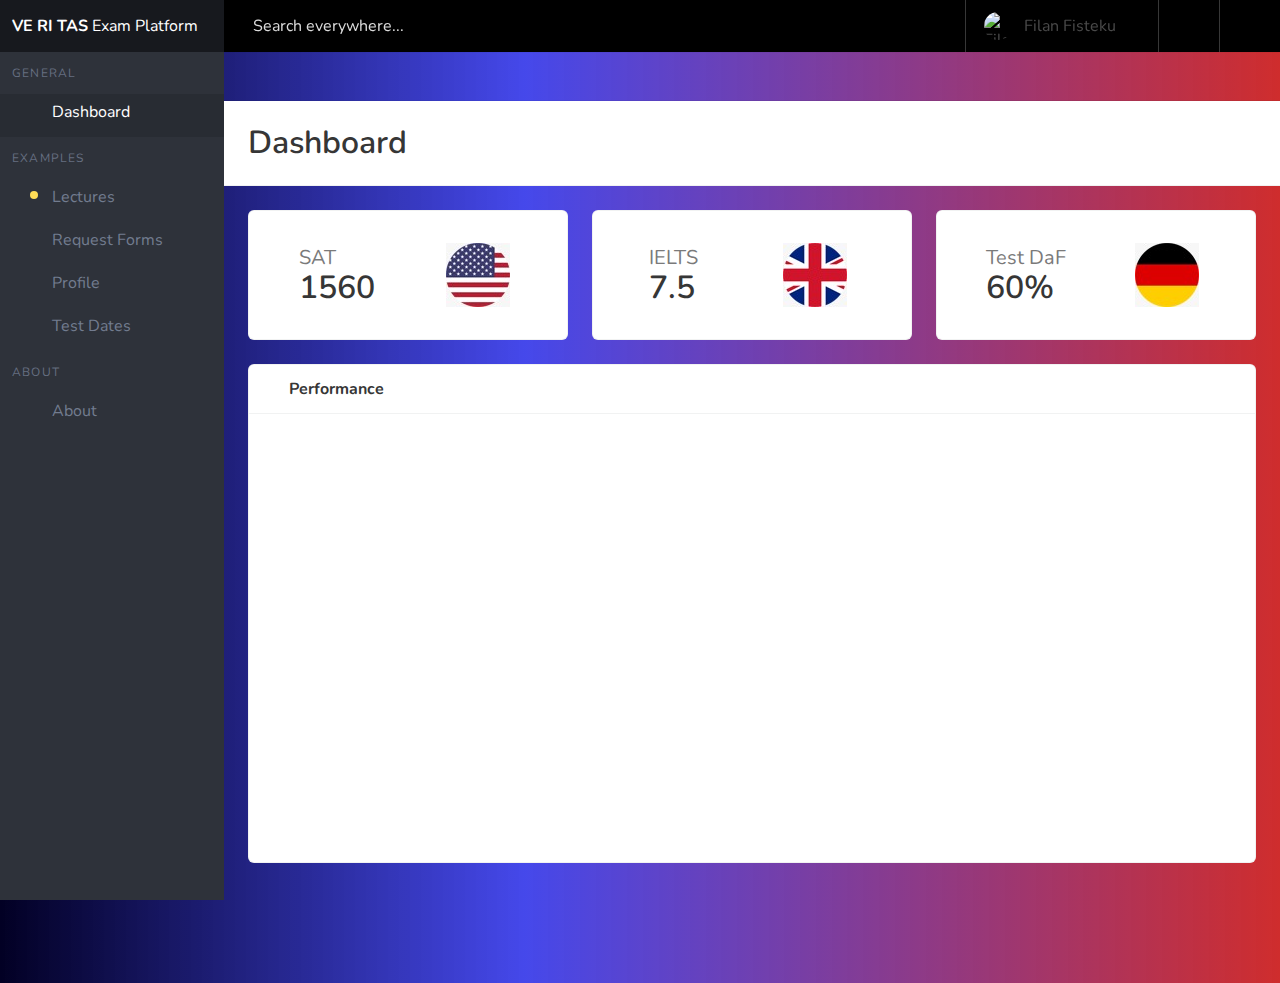
==== commit 637a3573: "Second Commit" ====
--- a/demo/index.html
+++ b/demo/index.html
@@ -14,7 +14,7 @@
 </head>
 <body>
 <div id="app">
-  <nav id="navbar-main" class="navbar is-fixed-top">
+  <nav id="navbar-main" class="navbar is-fixed-top" style="background-color: black;">
     <div class="navbar-brand">
       <a class="navbar-item is-hidden-desktop jb-aside-mobile-toggle">
         <span class="icon"><i class="mdi mdi-forwardburger mdi-24px"></i></span>
@@ -114,7 +114,7 @@
         <li>
           <a href="tables.html" class="has-icon">
             <span class="icon has-update-mark"><i class="mdi mdi-table"></i></span>
-            <span class="menu-item-label">Tables</span>
+            <span class="menu-item-label">Lectures</span>
           </a>
         </li>
         <li>
@@ -132,20 +132,25 @@
         <li>
           <a class="has-icon has-dropdown-icon">
             <span class="icon"><i class="mdi mdi-view-list"></i></span>
-            <span class="menu-item-label">Submenus</span>
+            <span class="menu-item-label">Test Dates</span>
             <div class="dropdown-icon">
               <span class="icon"><i class="mdi mdi-plus"></i></span>
             </div>
           </a>
           <ul>
             <li>
-              <a href="#void">
-                <span>Sub-item One</span>
+              <a href="https://collegereadiness.collegeboard.org/sat/register/dates-deadlines" title="SAT Test Dates" class="navbar-item has-divider is-desktop-icon-only">
+                <span>SAT Test Dates</span>
               </a>
             </li>
             <li>
-              <a href="#void">
-                <span>Sub-item Two</span>
+              <a href="https://admissiontestportal.com/ielts/albania/tirana"title="IELTS Test Dates" class="navbar-item has-divider is-desktop-icon-only">
+                <span>IELTS Test Dates</span>
+              </a>
+            </li>
+            <li>
+              <a href="https://alpha-heidelberg.de/en/exams/testdaf/"title="Test DaF Dates" class="navbar-item has-divider is-desktop-icon-only">
+                <span>Test DaF Dates</span>
               </a>
             </li>
           </ul>
@@ -153,12 +158,7 @@
       </ul>
       <p class="menu-label">About</p>
       <ul class="menu-list">
-        <li>
-          <a href="https://admin-one-html.justboil.me/" target="_blank" class="has-icon">
-            <span class="icon"><i class="mdi mdi-credit-card-outline"></i></span>
-            <span class="menu-item-label">Premium Demo</span>
-          </a>
-        </li>
+        
         <li>
           <a href="https://justboil.me/bulma-admin-template/one-html" class="has-icon">
             <span class="icon"><i class="mdi mdi-help-circle"></i></span>
@@ -201,8 +201,8 @@
                 </div>
               </div>
               <div class="level-item has-widget-icon">
-                <div class="is-widget-icon"><span class="icon has-text-primary is-large"><i
-                    class="mdi mdi-account-multiple mdi-48px"></i></span>
+                <div class="is-widget-icon"><span class="icon has-text-primary is-large">
+                  <img class="img-usa" src="img\USA.jpg" alt=""></span>
                 </div>
               </div>
             </div>
@@ -223,8 +223,8 @@
                 </div>
               </div>
               <div class="level-item has-widget-icon">
-                <div class="is-widget-icon"><span class="icon has-text-info is-large"><i
-                    class="mdi mdi-cart-outline mdi-48px"></i></span>
+                <div class="is-widget-icon"><span class="icon has-text-info is-large">
+                  <img class="img-britain" src="img\GB.jpg" alt=""></span>
                 </div>
               </div>
             </div>
@@ -240,13 +240,13 @@
                   Test DaF
                 </h3>
                   <h1 class="title">
-                    25%
+                    60%
                   </h1>
                 </div>
               </div>
               <div class="level-item has-widget-icon">
-                <div class="is-widget-icon"><span class="icon has-text-success is-large"><i
-                    class="mdi mdi-finance mdi-48px"></i></span>
+                <div class="is-widget-icon"><span class="icon has-text-success is-large">
+                  <img class="img-germany" src="img\Germany.jpg" alt=""></span>
                 </div>
               </div>
             </div>
@@ -280,322 +280,19 @@
         </div>
       </div>
     </div>
-    <div class="card has-table has-mobile-sort-spaced">
-      <header class="card-header">
-        <p class="card-header-title">
-          <span class="icon"><i class="mdi mdi-account-multiple"></i></span>
-          Clients
-        </p>
-        <a href="#" class="card-header-icon">
-          <span class="icon"><i class="mdi mdi-reload"></i></span>
-        </a>
+   
       </header>
       <div class="card-content">
         <div class="b-table has-pagination">
           <div class="table-wrapper has-mobile-cards">
             <table class="table is-fullwidth is-striped is-hoverable is-sortable is-fullwidth">
               <thead>
-              <tr>
-                <th></th>
-                <th>Name</th>
-                <th>Company</th>
-                <th>City</th>
-                <th>Progress</th>
-                <th>Created</th>
-                <th></th>
-              </tr>
-              </thead>
-              <tbody>
-              <tr>
-                <td class="is-image-cell">
-                  <div class="image">
-                    <img src="https://avatars.dicebear.com/v2/initials/rebecca-bauch.svg" class="is-rounded">
-                  </div>
-                </td>
-                <td data-label="Name">Rebecca Bauch</td>
-                <td data-label="Company">Daugherty-Daniel</td>
-                <td data-label="City">South Cory</td>
-                <td data-label="Progress" class="is-progress-cell">
-                  <progress max="100" class="progress is-small is-primary" value="79">79</progress>
-                </td>
-                <td data-label="Created">
-                  <small class="has-text-grey is-abbr-like" title="Oct 25, 2020">Oct 25, 2020</small>
-                </td>
-                <td class="is-actions-cell">
-                  <div class="buttons is-right">
-                    <button class="button is-small is-primary" type="button">
-                      <span class="icon"><i class="mdi mdi-eye"></i></span>
-                    </button>
-                    <button class="button is-small is-danger jb-modal" data-target="sample-modal" type="button">
-                      <span class="icon"><i class="mdi mdi-trash-can"></i></span>
-                    </button>
-                  </div>
-                </td>
-              </tr>
-              <tr>
-                <td class="is-image-cell">
-                  <div class="image">
-                    <img src="https://avatars.dicebear.com/v2/initials/felicita-yundt.svg" class="is-rounded">
-                  </div>
-                </td>
-                <td data-label="Name">Felicita Yundt</td>
-                <td data-label="Company">Johns-Weissnat</td>
-                <td data-label="City">East Ariel</td>
-                <td data-label="Progress" class="is-progress-cell">
-                  <progress max="100" class="progress is-small is-primary" value="67">67</progress>
-                </td>
-                <td data-label="Created">
-                  <small class="has-text-grey is-abbr-like" title="Jan 8, 2020">Jan 8, 2020</small>
-                </td>
-                <td class="is-actions-cell">
-                  <div class="buttons is-right">
-                    <button class="button is-small is-primary" type="button">
-                      <span class="icon"><i class="mdi mdi-eye"></i></span>
-                    </button>
-                    <button class="button is-small is-danger jb-modal" data-target="sample-modal" type="button">
-                      <span class="icon"><i class="mdi mdi-trash-can"></i></span>
-                    </button>
-                  </div>
-                </td>
-              </tr>
-              <tr>
-                <td class="is-image-cell">
-                  <div class="image">
-                    <img src="https://avatars.dicebear.com/v2/initials/mr-larry-satterfield-v.svg" class="is-rounded">
-                  </div>
-                </td>
-                <td data-label="Name">Mr. Larry Satterfield V</td>
-                <td data-label="Company">Hyatt Ltd</td>
-                <td data-label="City">Windlerburgh</td>
-                <td data-label="Progress" class="is-progress-cell">
-                  <progress max="100" class="progress is-small is-primary" value="16">16</progress>
-                </td>
-                <td data-label="Created">
-                  <small class="has-text-grey is-abbr-like" title="Dec 18, 2020">Dec 18, 2020</small>
-                </td>
-                <td class="is-actions-cell">
-                  <div class="buttons is-right">
-                    <button class="button is-small is-primary" type="button">
-                      <span class="icon"><i class="mdi mdi-eye"></i></span>
-                    </button>
-                    <button class="button is-small is-danger jb-modal" data-target="sample-modal" type="button">
-                      <span class="icon"><i class="mdi mdi-trash-can"></i></span>
-                    </button>
-                  </div>
-                </td>
-              </tr>
-              <tr>
-                <td class="is-image-cell">
-                  <div class="image">
-                    <img src="https://avatars.dicebear.com/v2/initials/mr-broderick-kub.svg" class="is-rounded">
-                  </div>
-                </td>
-                <td data-label="Name">Mr. Broderick Kub</td>
-                <td data-label="Company">Kshlerin, Bauch and Ernser</td>
-                <td data-label="City">New Kirstenport</td>
-                <td data-label="Progress" class="is-progress-cell">
-                  <progress max="100" class="progress is-small is-primary" value="71">71</progress>
-                </td>
-                <td data-label="Created">
-                  <small class="has-text-grey is-abbr-like" title="Sep 13, 2020">Sep 13, 2020</small>
-                </td>
-                <td class="is-actions-cell">
-                  <div class="buttons is-right">
-                    <button class="button is-small is-primary" type="button">
-                      <span class="icon"><i class="mdi mdi-eye"></i></span>
-                    </button>
-                    <button class="button is-small is-danger jb-modal" data-target="sample-modal" type="button">
-                      <span class="icon"><i class="mdi mdi-trash-can"></i></span>
-                    </button>
-                  </div>
-                </td>
-              </tr>
-              <tr>
-                <td class="is-image-cell">
-                  <div class="image">
-                    <img src="https://avatars.dicebear.com/v2/initials/barry-weber.svg" class="is-rounded">
-                  </div>
-                </td>
-                <td data-label="Name">Barry Weber</td>
-                <td data-label="Company">Schulist, Mosciski and Heidenreich</td>
-                <td data-label="City">East Violettestad</td>
-                <td data-label="Progress" class="is-progress-cell">
-                  <progress max="100" class="progress is-small is-primary" value="80">80</progress>
-                </td>
-                <td data-label="Created">
-                  <small class="has-text-grey is-abbr-like" title="Jul 24, 2020">Jul 24, 2020</small>
-                </td>
-                <td class="is-actions-cell">
-                  <div class="buttons is-right">
-                    <button class="button is-small is-primary" type="button">
-                      <span class="icon"><i class="mdi mdi-eye"></i></span>
-                    </button>
-                    <button class="button is-small is-danger jb-modal" data-target="sample-modal" type="button">
-                      <span class="icon"><i class="mdi mdi-trash-can"></i></span>
-                    </button>
-                  </div>
-                </td>
-              </tr>
-              <tr>
-                <td class="is-image-cell">
-                  <div class="image">
-                    <img src="https://avatars.dicebear.com/v2/initials/bert-kautzer-md.svg" class="is-rounded">
-                  </div>
-                </td>
-                <td data-label="Name">Bert Kautzer MD</td>
-                <td data-label="Company">Gerhold and Sons</td>
-                <td data-label="City">Mayeport</td>
-                <td data-label="Progress" class="is-progress-cell">
-                  <progress max="100" class="progress is-small is-primary" value="62">62</progress>
-                </td>
-                <td data-label="Created">
-                  <small class="has-text-grey is-abbr-like" title="Mar 30, 2020">Mar 30, 2020</small>
-                </td>
-                <td class="is-actions-cell">
-                  <div class="buttons is-right">
-                    <button class="button is-small is-primary" type="button">
-                      <span class="icon"><i class="mdi mdi-eye"></i></span>
-                    </button>
-                    <button class="button is-small is-danger jb-modal" data-target="sample-modal" type="button">
-                      <span class="icon"><i class="mdi mdi-trash-can"></i></span>
-                    </button>
-                  </div>
-                </td>
-              </tr>
-              <tr>
-                <td class="is-image-cell">
-                  <div class="image">
-                    <img src="https://avatars.dicebear.com/v2/initials/lonzo-steuber.svg" class="is-rounded">
-                  </div>
-                </td>
-                <td data-label="Name">Lonzo Steuber</td>
-                <td data-label="Company">Skiles Ltd</td>
-                <td data-label="City">Marilouville</td>
-                <td data-label="Progress" class="is-progress-cell">
-                  <progress max="100" class="progress is-small is-primary" value="17">17</progress>
-                </td>
-                <td data-label="Created">
-                  <small class="has-text-grey is-abbr-like" title="Feb 12, 2020">Feb 12, 2020</small>
-                </td>
-                <td class="is-actions-cell">
-                  <div class="buttons is-right">
-                    <button class="button is-small is-primary" type="button">
-                      <span class="icon"><i class="mdi mdi-eye"></i></span>
-                    </button>
-                    <button class="button is-small is-danger jb-modal" data-target="sample-modal" type="button">
-                      <span class="icon"><i class="mdi mdi-trash-can"></i></span>
-                    </button>
-                  </div>
-                </td>
-              </tr>
-              <tr>
-                <td class="is-image-cell">
-                  <div class="image">
-                    <img src="https://avatars.dicebear.com/v2/initials/jonathon-hahn.svg" class="is-rounded">
-                  </div>
-                </td>
-                <td data-label="Name">Jonathon Hahn</td>
-                <td data-label="Company">Flatley Ltd</td>
-                <td data-label="City">Billiemouth</td>
-                <td data-label="Progress" class="is-progress-cell">
-                  <progress max="100" class="progress is-small is-primary" value="74">74</progress>
-                </td>
-                <td data-label="Created">
-                  <small class="has-text-grey is-abbr-like" title="Dec 30, 2020">Dec 30, 2020</small>
-                </td>
-                <td class="is-actions-cell">
-                  <div class="buttons is-right">
-                    <button class="button is-small is-primary" type="button">
-                      <span class="icon"><i class="mdi mdi-eye"></i></span>
-                    </button>
-                    <button class="button is-small is-danger jb-modal" data-target="sample-modal" type="button">
-                      <span class="icon"><i class="mdi mdi-trash-can"></i></span>
-                    </button>
-                  </div>
-                </td>
-              </tr>
-              <tr>
-                <td class="is-image-cell">
-                  <div class="image">
-                    <img src="https://avatars.dicebear.com/v2/initials/ryley-wuckert.svg" class="is-rounded">
-                  </div>
-                </td>
-                <td data-label="Name">Ryley Wuckert</td>
-                <td data-label="Company">Heller-Little</td>
-                <td data-label="City">Emeraldtown</td>
-                <td data-label="Progress" class="is-progress-cell">
-                  <progress max="100" class="progress is-small is-primary" value="54">54</progress>
-                </td>
-                <td data-label="Created">
-                  <small class="has-text-grey is-abbr-like" title="Jun 28, 2020">Jun 28, 2020</small>
-                </td>
-                <td class="is-actions-cell">
-                  <div class="buttons is-right">
-                    <button class="button is-small is-primary" type="button">
-                      <span class="icon"><i class="mdi mdi-eye"></i></span>
-                    </button>
-                    <button class="button is-small is-danger jb-modal" data-target="sample-modal" type="button">
-                      <span class="icon"><i class="mdi mdi-trash-can"></i></span>
-                    </button>
-                  </div>
-                </td>
-              </tr>
-              <tr>
-                <td class="is-image-cell">
-                  <div class="image">
-                    <img src="https://avatars.dicebear.com/v2/initials/sienna-hayes.svg" class="is-rounded">
-                  </div>
-                </td>
-                <td data-label="Name">Sienna Hayes</td>
-                <td data-label="Company">Conn, Jerde and Douglas</td>
-                <td data-label="City">Jonathanfort</td>
-                <td data-label="Progress" class="is-progress-cell">
-                  <progress max="100" class="progress is-small is-primary" value="55">55</progress>
-                </td>
-                <td data-label="Created">
-                  <small class="has-text-grey is-abbr-like" title="Mar 7, 2020">Mar 7, 2020</small>
-                </td>
-                <td class="is-actions-cell">
-                  <div class="buttons is-right">
-                    <button class="button is-small is-primary" type="button">
-                      <span class="icon"><i class="mdi mdi-eye"></i></span>
-                    </button>
-                    <button class="button is-small is-danger jb-modal" data-target="sample-modal" type="button">
-                      <span class="icon"><i class="mdi mdi-trash-can"></i></span>
-                    </button>
-                  </div>
-                </td>
-              </tr>
-              </tbody>
-            </table>
-          </div>
-          <div class="notification">
-            <div class="level">
-              <div class="level-left">
-                <div class="level-item">
-                  <div class="buttons has-addons">
-                    <button type="button" class="button is-active">1</button>
-                    <button type="button" class="button">2</button>
-                    <button type="button" class="button">3</button>
-                  </div>
-                </div>
-              </div>
-              <div class="level-right">
-                <div class="level-item">
-                  <small>Page 1 of 3</small>
-                </div>
-              </div>
-            </div>
-          </div>
-        </div>
-      </div>
-    </div>
+              
   </section>
   
           <div class="level-item">
-            <a href="https://github.com/vikdiesel/admin-one-bulma-dashboard" style="height: 20px">
-              <img src="https://img.shields.io/github/v/release/vikdiesel/admin-one-bulma-dashboard?color=%23999">
-            </a>
+         
+          
           </div>
         </div>
           </div>
--- a/demo/css/main.min.css
+++ b/demo/css/main.min.css
@@ -1 +1,13254 @@
-@keyframes spinAround{from{transform:rotate(0deg)}to{transform:rotate(359deg)}}.delete,.modal-close,.b-radio.radio,.b-checkbox.checkbox,.switch,.button,.file,.breadcrumb,.pagination-previous,.pagination-next,.pagination-link,.pagination-ellipsis,.tabs,.is-unselectable{-webkit-touch-callout:none;-webkit-user-select:none;-moz-user-select:none;-ms-user-select:none;user-select:none}.select:not(.is-multiple):not(.is-loading)::after,.navbar-link:not(.is-arrowless)::after{border:3px solid rgba(0,0,0,0);border-radius:2px;border-right:0;border-top:0;content:" ";display:block;height:0.625em;margin-top:-0.4375em;pointer-events:none;position:absolute;top:50%;transform:rotate(-45deg);transform-origin:center;width:0.625em}.box:not(:last-child),.content:not(:last-child),.notification:not(:last-child),.progress:not(:last-child),.table:not(:last-child),.table-container:not(:last-child),.title:not(:last-child),.subtitle:not(:last-child),.block:not(:last-child),.highlight:not(:last-child),.breadcrumb:not(:last-child),.level:not(:last-child),.message:not(:last-child),.pagination:not(:last-child),.tabs:not(:last-child){margin-bottom:1.5rem}.delete,.modal-close{-moz-appearance:none;-webkit-appearance:none;background-color:rgba(10,10,10,0.2);border:none;border-radius:290486px;cursor:pointer;pointer-events:auto;display:inline-block;flex-grow:0;flex-shrink:0;font-size:0;height:20px;max-height:20px;max-width:20px;min-height:20px;min-width:20px;outline:none;position:relative;vertical-align:top;width:20px}.delete::before,.modal-close::before,.delete::after,.modal-close::after{background-color:#fff;content:"";display:block;left:50%;position:absolute;top:50%;transform:translateX(-50%) translateY(-50%) rotate(45deg);transform-origin:center center}.delete::before,.modal-close::before{height:2px;width:50%}.delete::after,.modal-close::after{height:50%;width:2px}.delete:hover,.modal-close:hover,.delete:focus,.modal-close:focus{background-color:rgba(10,10,10,0.3)}.delete:active,.modal-close:active{background-color:rgba(10,10,10,0.4)}.is-small.delete,.is-small.modal-close{height:16px;max-height:16px;max-width:16px;min-height:16px;min-width:16px;width:16px}.is-medium.delete,.is-medium.modal-close{height:24px;max-height:24px;max-width:24px;min-height:24px;min-width:24px;width:24px}.is-large.delete,.is-large.modal-close{height:32px;max-height:32px;max-width:32px;min-height:32px;min-width:32px;width:32px}.button.is-loading::after,.loader,.select.is-loading::after,.control.is-loading::after{animation:spinAround 500ms infinite linear;border:2px solid #dbdbdb;border-radius:290486px;border-right-color:transparent;border-top-color:transparent;content:"";display:block;height:1em;position:relative;width:1em}.image.is-square img,.image.is-square .has-ratio,.image.is-1by1 img,.image.is-1by1 .has-ratio,.image.is-5by4 img,.image.is-5by4 .has-ratio,.image.is-4by3 img,.image.is-4by3 .has-ratio,.image.is-3by2 img,.image.is-3by2 .has-ratio,.image.is-5by3 img,.image.is-5by3 .has-ratio,.image.is-16by9 img,.image.is-16by9 .has-ratio,.image.is-2by1 img,.image.is-2by1 .has-ratio,.image.is-3by1 img,.image.is-3by1 .has-ratio,.image.is-4by5 img,.image.is-4by5 .has-ratio,.image.is-3by4 img,.image.is-3by4 .has-ratio,.image.is-2by3 img,.image.is-2by3 .has-ratio,.image.is-3by5 img,.image.is-3by5 .has-ratio,.image.is-9by16 img,.image.is-9by16 .has-ratio,.image.is-1by2 img,.image.is-1by2 .has-ratio,.image.is-1by3 img,.image.is-1by3 .has-ratio,.modal,.modal-background,.is-overlay,.hero-video{bottom:0;left:0;position:absolute;right:0;top:0}.button,.input,.textarea,.select select,.file-cta,.file-name,.pagination-previous,.pagination-next,.pagination-link,.pagination-ellipsis{-moz-appearance:none;-webkit-appearance:none;align-items:center;border:1px solid transparent;border-radius:4px;box-shadow:none;display:inline-flex;font-size:1rem;height:2.5em;justify-content:flex-start;line-height:1.5;padding-bottom:calc(0.5em - 1px);padding-left:calc(0.75em - 1px);padding-right:calc(0.75em - 1px);padding-top:calc(0.5em - 1px);position:relative;vertical-align:top}.button:focus,.input:focus,.textarea:focus,.select select:focus,.file-cta:focus,.file-name:focus,.pagination-previous:focus,.pagination-next:focus,.pagination-link:focus,.pagination-ellipsis:focus,.is-focused.button,.is-focused.input,.is-focused.textarea,.select select.is-focused,.is-focused.file-cta,.is-focused.file-name,.is-focused.pagination-previous,.is-focused.pagination-next,.is-focused.pagination-link,.is-focused.pagination-ellipsis,.button:active,.input:active,.textarea:active,.select select:active,.file-cta:active,.file-name:active,.pagination-previous:active,.pagination-next:active,.pagination-link:active,.pagination-ellipsis:active,.is-active.button,.is-active.input,.is-active.textarea,.select select.is-active,.is-active.file-cta,.is-active.file-name,.is-active.pagination-previous,.is-active.pagination-next,.is-active.pagination-link,.is-active.pagination-ellipsis{outline:none}.button[disabled],.input[disabled],.textarea[disabled],.select select[disabled],.file-cta[disabled],.file-name[disabled],.pagination-previous[disabled],.pagination-next[disabled],.pagination-link[disabled],.pagination-ellipsis[disabled],fieldset[disabled] .button,fieldset[disabled] .input,fieldset[disabled] .textarea,fieldset[disabled] .select select,.select fieldset[disabled] select,fieldset[disabled] .file-cta,fieldset[disabled] .file-name,fieldset[disabled] .pagination-previous,fieldset[disabled] .pagination-next,fieldset[disabled] .pagination-link,fieldset[disabled] .pagination-ellipsis{cursor:not-allowed}.b-radio.radio{outline:none;display:inline-flex;align-items:center}.b-radio.radio:not(.button){margin-right:0.5em}.b-radio.radio:not(.button)+.radio:last-child{margin-right:0}.b-radio.radio+.radio{margin-left:0}.b-radio.radio input[type=radio]{position:absolute;left:0;opacity:0;outline:none;z-index:-1}.b-radio.radio input[type=radio]+.check{display:flex;flex-shrink:0;position:relative;cursor:pointer;width:1.25em;height:1.25em;transition:background 150ms ease-out;border-radius:50%;border:1px solid #7a7a7a}.b-radio.radio input[type=radio]+.check:before{content:"";display:flex;position:absolute;left:50%;margin-left:calc(-1.25em / 2);bottom:50%;margin-bottom:calc(-1.25em / 2);width:1.25em;height:1.25em;transition:transform 150ms ease-out;border-radius:50%;transform:scale(0);background-color:#00d1b2}.b-radio.radio input[type=radio]+.check.is-white:before{background:#fff}.b-radio.radio input[type=radio]+.check.is-black:before{background:#0a0a0a}.b-radio.radio input[type=radio]+.check.is-light:before{background:#f5f5f5}.b-radio.radio input[type=radio]+.check.is-dark:before{background:#363636}.b-radio.radio input[type=radio]+.check.is-primary:before{background:#00d1b2}.b-radio.radio input[type=radio]+.check.is-link:before{background:#3273dc}.b-radio.radio input[type=radio]+.check.is-info:before{background:#3298dc}.b-radio.radio input[type=radio]+.check.is-success:before{background:#48c774}.b-radio.radio input[type=radio]+.check.is-warning:before{background:#ffdd57}.b-radio.radio input[type=radio]+.check.is-danger:before{background:#f14668}.b-radio.radio input[type=radio]:checked+.check{border-color:#00d1b2}.b-radio.radio input[type=radio]:checked+.check.is-white{border-color:#fff}.b-radio.radio input[type=radio]:checked+.check.is-black{border-color:#0a0a0a}.b-radio.radio input[type=radio]:checked+.check.is-light{border-color:#f5f5f5}.b-radio.radio input[type=radio]:checked+.check.is-dark{border-color:#363636}.b-radio.radio input[type=radio]:checked+.check.is-primary{border-color:#00d1b2}.b-radio.radio input[type=radio]:checked+.check.is-link{border-color:#3273dc}.b-radio.radio input[type=radio]:checked+.check.is-info{border-color:#3298dc}.b-radio.radio input[type=radio]:checked+.check.is-success{border-color:#48c774}.b-radio.radio input[type=radio]:checked+.check.is-warning{border-color:#ffdd57}.b-radio.radio input[type=radio]:checked+.check.is-danger{border-color:#f14668}.b-radio.radio input[type=radio]:checked+.check:before{transform:scale(0.5)}.b-radio.radio .control-label{padding-left:0.5em}.b-radio.radio.button{display:flex}.b-radio.radio[disabled]{opacity:0.5}.b-radio.radio:hover input[type=radio]:not(:disabled)+.check{border-color:#00d1b2}.b-radio.radio:hover input[type=radio]:not(:disabled)+.check.is-white{border-color:#fff}.b-radio.radio:hover input[type=radio]:not(:disabled)+.check.is-black{border-color:#0a0a0a}.b-radio.radio:hover input[type=radio]:not(:disabled)+.check.is-light{border-color:#f5f5f5}.b-radio.radio:hover input[type=radio]:not(:disabled)+.check.is-dark{border-color:#363636}.b-radio.radio:hover input[type=radio]:not(:disabled)+.check.is-primary{border-color:#00d1b2}.b-radio.radio:hover input[type=radio]:not(:disabled)+.check.is-link{border-color:#3273dc}.b-radio.radio:hover input[type=radio]:not(:disabled)+.check.is-info{border-color:#3298dc}.b-radio.radio:hover input[type=radio]:not(:disabled)+.check.is-success{border-color:#48c774}.b-radio.radio:hover input[type=radio]:not(:disabled)+.check.is-warning{border-color:#ffdd57}.b-radio.radio:hover input[type=radio]:not(:disabled)+.check.is-danger{border-color:#f14668}.b-radio.radio.is-small{border-radius:2px;font-size:.75rem}.b-radio.radio.is-medium{font-size:1.25rem}.b-radio.radio.is-large{font-size:1.5rem}.delete,.modal-close,.b-radio.radio,.b-checkbox.checkbox,.switch,.button,.file,.breadcrumb,.pagination-previous,.pagination-next,.pagination-link,.pagination-ellipsis,.tabs,.is-unselectable{-webkit-touch-callout:none;-webkit-user-select:none;-moz-user-select:none;-ms-user-select:none;user-select:none}.select:not(.is-multiple):not(.is-loading)::after,.navbar-link:not(.is-arrowless)::after{border:3px solid rgba(0,0,0,0);border-radius:2px;border-right:0;border-top:0;content:" ";display:block;height:0.625em;margin-top:-0.4375em;pointer-events:none;position:absolute;top:50%;transform:rotate(-45deg);transform-origin:center;width:0.625em}.box:not(:last-child),.content:not(:last-child),.notification:not(:last-child),.progress:not(:last-child),.table:not(:last-child),.table-container:not(:last-child),.title:not(:last-child),.subtitle:not(:last-child),.block:not(:last-child),.highlight:not(:last-child),.breadcrumb:not(:last-child),.level:not(:last-child),.message:not(:last-child),.pagination:not(:last-child),.tabs:not(:last-child){margin-bottom:1.5rem}.delete,.modal-close{-moz-appearance:none;-webkit-appearance:none;background-color:rgba(10,10,10,0.2);border:none;border-radius:290486px;cursor:pointer;pointer-events:auto;display:inline-block;flex-grow:0;flex-shrink:0;font-size:0;height:20px;max-height:20px;max-width:20px;min-height:20px;min-width:20px;outline:none;position:relative;vertical-align:top;width:20px}.delete::before,.modal-close::before,.delete::after,.modal-close::after{background-color:#fff;content:"";display:block;left:50%;position:absolute;top:50%;transform:translateX(-50%) translateY(-50%) rotate(45deg);transform-origin:center center}.delete::before,.modal-close::before{height:2px;width:50%}.delete::after,.modal-close::after{height:50%;width:2px}.delete:hover,.modal-close:hover,.delete:focus,.modal-close:focus{background-color:rgba(10,10,10,0.3)}.delete:active,.modal-close:active{background-color:rgba(10,10,10,0.4)}.is-small.delete,.is-small.modal-close{height:16px;max-height:16px;max-width:16px;min-height:16px;min-width:16px;width:16px}.is-medium.delete,.is-medium.modal-close{height:24px;max-height:24px;max-width:24px;min-height:24px;min-width:24px;width:24px}.is-large.delete,.is-large.modal-close{height:32px;max-height:32px;max-width:32px;min-height:32px;min-width:32px;width:32px}.button.is-loading::after,.loader,.select.is-loading::after,.control.is-loading::after{animation:spinAround 500ms infinite linear;border:2px solid #dbdbdb;border-radius:290486px;border-right-color:transparent;border-top-color:transparent;content:"";display:block;height:1em;position:relative;width:1em}.image.is-square img,.image.is-square .has-ratio,.image.is-1by1 img,.image.is-1by1 .has-ratio,.image.is-5by4 img,.image.is-5by4 .has-ratio,.image.is-4by3 img,.image.is-4by3 .has-ratio,.image.is-3by2 img,.image.is-3by2 .has-ratio,.image.is-5by3 img,.image.is-5by3 .has-ratio,.image.is-16by9 img,.image.is-16by9 .has-ratio,.image.is-2by1 img,.image.is-2by1 .has-ratio,.image.is-3by1 img,.image.is-3by1 .has-ratio,.image.is-4by5 img,.image.is-4by5 .has-ratio,.image.is-3by4 img,.image.is-3by4 .has-ratio,.image.is-2by3 img,.image.is-2by3 .has-ratio,.image.is-3by5 img,.image.is-3by5 .has-ratio,.image.is-9by16 img,.image.is-9by16 .has-ratio,.image.is-1by2 img,.image.is-1by2 .has-ratio,.image.is-1by3 img,.image.is-1by3 .has-ratio,.modal,.modal-background,.is-overlay,.hero-video{bottom:0;left:0;position:absolute;right:0;top:0}.table-wrapper .table{margin-bottom:0}.table-wrapper:not(:last-child){margin-bottom:1.5rem}@media screen and (max-width: 1023px){.table-wrapper{overflow-x:auto}}.b-table{transition:opacity 86ms ease-out}@media screen and (min-width: 769px), print{.b-table .table-mobile-sort{display:none}}.b-table .icon{transition:transform 150ms ease-out,opacity 86ms ease-out}.b-table .icon.is-desc{transform:rotate(180deg)}.b-table .icon.is-expanded{transform:rotate(90deg)}.b-table .table{width:100%;border:1px solid transparent;border-radius:4px;border-collapse:separate}.b-table .table th{font-weight:600}.b-table .table th .th-wrap{display:flex;align-items:center}.b-table .table th .th-wrap .icon{margin-left:.5rem;margin-right:0;font-size:1rem}.b-table .table th .th-wrap.is-numeric{flex-direction:row-reverse;text-align:right}.b-table .table th .th-wrap.is-numeric .icon{margin-left:0;margin-right:.5rem}.b-table .table th .th-wrap.is-centered{justify-content:center;text-align:center}.b-table .table th.is-current-sort{border-color:#7a7a7a;font-weight:700}.b-table .table th.is-sortable:hover{border-color:#7a7a7a}.b-table .table th.is-sortable,.b-table .table th.is-sortable .th-wrap{cursor:pointer}.b-table .table th .multi-sort-cancel-icon{margin-left:10px}.b-table .table th.is-sticky{position:-webkit-sticky;position:sticky;left:0;z-index:3 !important;background:#fff}.b-table .table tr.is-selected .checkbox input:checked+.check{background:#fff url("data:image/svg+xml,%3Csvg xmlns='http://www.w3.org/2000/svg' viewBox='0 0 1 1'%3E%3Cpath style='fill:%2300d1b2' d='M 0.04038059,0.6267767 0.14644661,0.52071068 0.42928932,0.80355339 0.3232233,0.90961941 z M 0.21715729,0.80355339 0.85355339,0.16715729 0.95961941,0.2732233 0.3232233,0.90961941 z'%3E%3C/path%3E%3C/svg%3E") no-repeat center center}.b-table .table tr.is-selected .checkbox input+.check{border-color:#fff}.b-table .table tr.is-empty:hover{background-color:transparent}.b-table .table .is-chevron-cell,.b-table .table .is-checkbox-cell{width:40px}.b-table .table .is-chevron-cell{vertical-align:middle}.b-table .table .is-checkbox-cell .checkbox{vertical-align:middle}.b-table .table .is-checkbox-cell .checkbox.b-checkbox{margin-right:0}.b-table .table .is-checkbox-cell .checkbox .check{transition:none}.b-table .table tr.detail{box-shadow:inset 0 1px 3px #dbdbdb;background:#fafafa}.b-table .table tr.detail .detail-container{padding:1rem}.b-table .table:focus{border-color:#3273dc;box-shadow:0 0 0 0.125em rgba(50,115,220,0.25)}.b-table .table.is-bordered th.is-current-sort,.b-table .table.is-bordered th.is-sortable:hover{border-color:#dbdbdb;background:#f5f5f5}.b-table .table td.is-sticky{position:-webkit-sticky;position:sticky;left:0;z-index:1;background:#fff}.b-table .table td.is-image-cell .image{margin:0 auto;width:1.5rem;height:1.5rem}.b-table .table td.is-progress-cell{min-width:5rem;vertical-align:middle}.b-table .table-wrapper.has-sticky-header{height:300px;overflow-y:auto}@media screen and (max-width: 768px){.b-table .table-wrapper.has-sticky-header.has-mobile-cards{height:initial !important;overflow-y:initial !important}}.b-table .table-wrapper.has-sticky-header tr:first-child th{position:-webkit-sticky;position:sticky;top:0;z-index:2;background:#fff}@media screen and (max-width: 768px){.b-table .table-wrapper.has-mobile-cards thead{display:none}.b-table .table-wrapper.has-mobile-cards tfoot th{border:0;display:inherit}.b-table .table-wrapper.has-mobile-cards tr{box-shadow:0 2px 3px rgba(10,10,10,0.1),0 0 0 1px rgba(10,10,10,0.1);max-width:100%;position:relative;display:block}.b-table .table-wrapper.has-mobile-cards tr td{border:0;display:inherit}.b-table .table-wrapper.has-mobile-cards tr td:last-child{border-bottom:0}.b-table .table-wrapper.has-mobile-cards tr:not(:last-child){margin-bottom:1rem}.b-table .table-wrapper.has-mobile-cards tr:not([class*="is-"]){background:inherit}.b-table .table-wrapper.has-mobile-cards tr:not([class*="is-"]):hover{background-color:inherit}.b-table .table-wrapper.has-mobile-cards tr.detail{margin-top:-1rem}.b-table .table-wrapper.has-mobile-cards tr:not(.detail):not(.is-empty):not(.table-footer) td{display:flex;width:auto;justify-content:space-between;text-align:right;border-bottom:1px solid #f5f5f5}.b-table .table-wrapper.has-mobile-cards tr:not(.detail):not(.is-empty):not(.table-footer) td:before{content:attr(data-label);font-weight:600;padding-right:.5rem;text-align:left}.b-table .table-wrapper.has-mobile-cards tr:not(.detail):not(.is-empty):not(.table-footer) td.is-image-cell .image{width:6rem;height:6rem;margin:0 auto .5rem}.b-table .table-wrapper.has-mobile-cards tr:not(.detail):not(.is-empty):not(.table-footer) td.is-progress-cell span,.b-table .table-wrapper.has-mobile-cards tr:not(.detail):not(.is-empty):not(.table-footer) td.is-progress-cell progress{display:flex;width:45%;align-items:center;align-self:center}.b-table .table-wrapper.has-mobile-cards tr:not(.detail):not(.is-empty):not(.table-footer) td.is-checkbox-cell,.b-table .table-wrapper.has-mobile-cards tr:not(.detail):not(.is-empty):not(.table-footer) td.is-image-cell{border-bottom:0 !important}.b-table .table-wrapper.has-mobile-cards tr:not(.detail):not(.is-empty):not(.table-footer) td.is-checkbox-cell:before,.b-table .table-wrapper.has-mobile-cards tr:not(.detail):not(.is-empty):not(.table-footer) td.is-actions-cell:before{display:none}.b-table .table-wrapper.has-mobile-cards tr:not(.detail):not(.is-empty):not(.table-footer) td.is-label-hidden:before,.b-table .table-wrapper.has-mobile-cards tr:not(.detail):not(.is-empty):not(.table-footer) td.is-image-cell:before{display:none}.b-table .table-wrapper.has-mobile-cards tr:not(.detail):not(.is-empty):not(.table-footer) td.is-label-hidden span{display:block;width:100%}.b-table .table-wrapper.has-mobile-cards tr:not(.detail):not(.is-empty):not(.table-footer) td.is-label-hidden.is-progress-col progress{width:100%}}.b-table .table-wrapper.is-card-list thead{display:none}.b-table .table-wrapper.is-card-list tfoot th{border:0;display:inherit}.b-table .table-wrapper.is-card-list tr{box-shadow:0 2px 3px rgba(10,10,10,0.1),0 0 0 1px rgba(10,10,10,0.1);max-width:100%;position:relative;display:block}.b-table .table-wrapper.is-card-list tr td{border:0;display:inherit}.b-table .table-wrapper.is-card-list tr td:last-child{border-bottom:0}.b-table .table-wrapper.is-card-list tr:not(:last-child){margin-bottom:1rem}.b-table .table-wrapper.is-card-list tr:not([class*="is-"]){background:inherit}.b-table .table-wrapper.is-card-list tr:not([class*="is-"]):hover{background-color:inherit}.b-table .table-wrapper.is-card-list tr.detail{margin-top:-1rem}.b-table .table-wrapper.is-card-list tr:not(.detail):not(.is-empty):not(.table-footer) td{display:flex;width:auto;justify-content:space-between;text-align:right;border-bottom:1px solid #f5f5f5}.b-table .table-wrapper.is-card-list tr:not(.detail):not(.is-empty):not(.table-footer) td:before{content:attr(data-label);font-weight:600;padding-right:.5rem;text-align:left}.b-table .table-wrapper.is-card-list tr:not(.detail):not(.is-empty):not(.table-footer) td.is-image-cell .image{width:6rem;height:6rem;margin:0 auto .5rem}.b-table .table-wrapper.is-card-list tr:not(.detail):not(.is-empty):not(.table-footer) td.is-progress-cell span,.b-table .table-wrapper.is-card-list tr:not(.detail):not(.is-empty):not(.table-footer) td.is-progress-cell progress{display:flex;width:45%;align-items:center;align-self:center}.b-table .table-wrapper.is-card-list tr:not(.detail):not(.is-empty):not(.table-footer) td.is-checkbox-cell,.b-table .table-wrapper.is-card-list tr:not(.detail):not(.is-empty):not(.table-footer) td.is-image-cell{border-bottom:0 !important}.b-table .table-wrapper.is-card-list tr:not(.detail):not(.is-empty):not(.table-footer) td.is-checkbox-cell:before,.b-table .table-wrapper.is-card-list tr:not(.detail):not(.is-empty):not(.table-footer) td.is-actions-cell:before{display:none}.b-table .table-wrapper.is-card-list tr:not(.detail):not(.is-empty):not(.table-footer) td.is-label-hidden:before,.b-table .table-wrapper.is-card-list tr:not(.detail):not(.is-empty):not(.table-footer) td.is-image-cell:before{display:none}.b-table .table-wrapper.is-card-list tr:not(.detail):not(.is-empty):not(.table-footer) td.is-label-hidden span{display:block;width:100%}.b-table .table-wrapper.is-card-list tr:not(.detail):not(.is-empty):not(.table-footer) td.is-label-hidden.is-progress-col progress{width:100%}.b-table.is-loading{position:relative;pointer-events:none;opacity:0.5}.b-table.is-loading:after{animation:spinAround 500ms infinite linear;border:2px solid #dbdbdb;border-radius:290486px;border-right-color:transparent;border-top-color:transparent;content:"";display:block;height:1em;position:relative;width:1em;position:absolute;top:4em;left:calc(50% - 2.5em);width:5em;height:5em;border-width:0.25em}.b-table.has-pagination .table-wrapper{margin-bottom:0}.b-table.has-pagination .table-wrapper+.notification{border-top-left-radius:0;border-top-right-radius:0}@keyframes spinAround{from{transform:rotate(0deg)}to{transform:rotate(359deg)}}.delete,.modal-close,.b-radio.radio,.b-checkbox.checkbox,.switch,.button,.file,.breadcrumb,.pagination-previous,.pagination-next,.pagination-link,.pagination-ellipsis,.tabs,.is-unselectable{-webkit-touch-callout:none;-webkit-user-select:none;-moz-user-select:none;-ms-user-select:none;user-select:none}.select:not(.is-multiple):not(.is-loading)::after,.navbar-link:not(.is-arrowless)::after{border:3px solid rgba(0,0,0,0);border-radius:2px;border-right:0;border-top:0;content:" ";display:block;height:0.625em;margin-top:-0.4375em;pointer-events:none;position:absolute;top:50%;transform:rotate(-45deg);transform-origin:center;width:0.625em}.box:not(:last-child),.content:not(:last-child),.notification:not(:last-child),.progress:not(:last-child),.table:not(:last-child),.table-container:not(:last-child),.title:not(:last-child),.subtitle:not(:last-child),.block:not(:last-child),.highlight:not(:last-child),.breadcrumb:not(:last-child),.level:not(:last-child),.message:not(:last-child),.pagination:not(:last-child),.tabs:not(:last-child){margin-bottom:1.5rem}.delete,.modal-close{-moz-appearance:none;-webkit-appearance:none;background-color:rgba(10,10,10,0.2);border:none;border-radius:290486px;cursor:pointer;pointer-events:auto;display:inline-block;flex-grow:0;flex-shrink:0;font-size:0;height:20px;max-height:20px;max-width:20px;min-height:20px;min-width:20px;outline:none;position:relative;vertical-align:top;width:20px}.delete::before,.modal-close::before,.delete::after,.modal-close::after{background-color:#fff;content:"";display:block;left:50%;position:absolute;top:50%;transform:translateX(-50%) translateY(-50%) rotate(45deg);transform-origin:center center}.delete::before,.modal-close::before{height:2px;width:50%}.delete::after,.modal-close::after{height:50%;width:2px}.delete:hover,.modal-close:hover,.delete:focus,.modal-close:focus{background-color:rgba(10,10,10,0.3)}.delete:active,.modal-close:active{background-color:rgba(10,10,10,0.4)}.is-small.delete,.is-small.modal-close{height:16px;max-height:16px;max-width:16px;min-height:16px;min-width:16px;width:16px}.is-medium.delete,.is-medium.modal-close{height:24px;max-height:24px;max-width:24px;min-height:24px;min-width:24px;width:24px}.is-large.delete,.is-large.modal-close{height:32px;max-height:32px;max-width:32px;min-height:32px;min-width:32px;width:32px}.button.is-loading::after,.loader,.select.is-loading::after,.control.is-loading::after{animation:spinAround 500ms infinite linear;border:2px solid #dbdbdb;border-radius:290486px;border-right-color:transparent;border-top-color:transparent;content:"";display:block;height:1em;position:relative;width:1em}.image.is-square img,.image.is-square .has-ratio,.image.is-1by1 img,.image.is-1by1 .has-ratio,.image.is-5by4 img,.image.is-5by4 .has-ratio,.image.is-4by3 img,.image.is-4by3 .has-ratio,.image.is-3by2 img,.image.is-3by2 .has-ratio,.image.is-5by3 img,.image.is-5by3 .has-ratio,.image.is-16by9 img,.image.is-16by9 .has-ratio,.image.is-2by1 img,.image.is-2by1 .has-ratio,.image.is-3by1 img,.image.is-3by1 .has-ratio,.image.is-4by5 img,.image.is-4by5 .has-ratio,.image.is-3by4 img,.image.is-3by4 .has-ratio,.image.is-2by3 img,.image.is-2by3 .has-ratio,.image.is-3by5 img,.image.is-3by5 .has-ratio,.image.is-9by16 img,.image.is-9by16 .has-ratio,.image.is-1by2 img,.image.is-1by2 .has-ratio,.image.is-1by3 img,.image.is-1by3 .has-ratio,.modal,.modal-background,.is-overlay,.hero-video{bottom:0;left:0;position:absolute;right:0;top:0}.button,.input,.textarea,.select select,.file-cta,.file-name,.pagination-previous,.pagination-next,.pagination-link,.pagination-ellipsis{-moz-appearance:none;-webkit-appearance:none;align-items:center;border:1px solid transparent;border-radius:4px;box-shadow:none;display:inline-flex;font-size:1rem;height:2.5em;justify-content:flex-start;line-height:1.5;padding-bottom:calc(0.5em - 1px);padding-left:calc(0.75em - 1px);padding-right:calc(0.75em - 1px);padding-top:calc(0.5em - 1px);position:relative;vertical-align:top}.button:focus,.input:focus,.textarea:focus,.select select:focus,.file-cta:focus,.file-name:focus,.pagination-previous:focus,.pagination-next:focus,.pagination-link:focus,.pagination-ellipsis:focus,.is-focused.button,.is-focused.input,.is-focused.textarea,.select select.is-focused,.is-focused.file-cta,.is-focused.file-name,.is-focused.pagination-previous,.is-focused.pagination-next,.is-focused.pagination-link,.is-focused.pagination-ellipsis,.button:active,.input:active,.textarea:active,.select select:active,.file-cta:active,.file-name:active,.pagination-previous:active,.pagination-next:active,.pagination-link:active,.pagination-ellipsis:active,.is-active.button,.is-active.input,.is-active.textarea,.select select.is-active,.is-active.file-cta,.is-active.file-name,.is-active.pagination-previous,.is-active.pagination-next,.is-active.pagination-link,.is-active.pagination-ellipsis{outline:none}.button[disabled],.input[disabled],.textarea[disabled],.select select[disabled],.file-cta[disabled],.file-name[disabled],.pagination-previous[disabled],.pagination-next[disabled],.pagination-link[disabled],.pagination-ellipsis[disabled],fieldset[disabled] .button,fieldset[disabled] .input,fieldset[disabled] .textarea,fieldset[disabled] .select select,.select fieldset[disabled] select,fieldset[disabled] .file-cta,fieldset[disabled] .file-name,fieldset[disabled] .pagination-previous,fieldset[disabled] .pagination-next,fieldset[disabled] .pagination-link,fieldset[disabled] .pagination-ellipsis{cursor:not-allowed}.b-checkbox.checkbox{outline:none;display:inline-flex;align-items:center}.b-checkbox.checkbox:not(.button){margin-right:0.5em}.b-checkbox.checkbox:not(.button)+.checkbox:last-child{margin-right:0}.b-checkbox.checkbox input[type=checkbox]{position:absolute;left:0;opacity:0;outline:none;z-index:-1}.b-checkbox.checkbox input[type=checkbox]+.check{width:1.25em;height:1.25em;flex-shrink:0;border-radius:4px;border:1px solid #7a7a7a;transition:background 150ms ease-out;background:rgba(0,0,0,0)}.b-checkbox.checkbox input[type=checkbox]:checked+.check{background:#00d1b2 url("data:image/svg+xml,%3Csvg xmlns='http://www.w3.org/2000/svg' viewBox='0 0 1 1'%3E%3Cpath style='fill:%23fff' d='M 0.04038059,0.6267767 0.14644661,0.52071068 0.42928932,0.80355339 0.3232233,0.90961941 z M 0.21715729,0.80355339 0.85355339,0.16715729 0.95961941,0.2732233 0.3232233,0.90961941 z'%3E%3C/path%3E%3C/svg%3E") no-repeat center center;border-color:#00d1b2}.b-checkbox.checkbox input[type=checkbox]:checked+.check.is-white{background:#fff url("data:image/svg+xml,%3Csvg xmlns='http://www.w3.org/2000/svg' viewBox='0 0 1 1'%3E%3Cpath style='fill:%230a0a0a' d='M 0.04038059,0.6267767 0.14644661,0.52071068 0.42928932,0.80355339 0.3232233,0.90961941 z M 0.21715729,0.80355339 0.85355339,0.16715729 0.95961941,0.2732233 0.3232233,0.90961941 z'%3E%3C/path%3E%3C/svg%3E") no-repeat center center;border-color:#fff}.b-checkbox.checkbox input[type=checkbox]:checked+.check.is-black{background:#0a0a0a url("data:image/svg+xml,%3Csvg xmlns='http://www.w3.org/2000/svg' viewBox='0 0 1 1'%3E%3Cpath style='fill:%23fff' d='M 0.04038059,0.6267767 0.14644661,0.52071068 0.42928932,0.80355339 0.3232233,0.90961941 z M 0.21715729,0.80355339 0.85355339,0.16715729 0.95961941,0.2732233 0.3232233,0.90961941 z'%3E%3C/path%3E%3C/svg%3E") no-repeat center center;border-color:#0a0a0a}.b-checkbox.checkbox input[type=checkbox]:checked+.check.is-light{background:#f5f5f5 url("data:image/svg+xml,%3Csvg xmlns='http://www.w3.org/2000/svg' viewBox='0 0 1 1'%3E%3Cpath style='fill:rgba(0,0,0,0.7)' d='M 0.04038059,0.6267767 0.14644661,0.52071068 0.42928932,0.80355339 0.3232233,0.90961941 z M 0.21715729,0.80355339 0.85355339,0.16715729 0.95961941,0.2732233 0.3232233,0.90961941 z'%3E%3C/path%3E%3C/svg%3E") no-repeat center center;border-color:#f5f5f5}.b-checkbox.checkbox input[type=checkbox]:checked+.check.is-dark{background:#363636 url("data:image/svg+xml,%3Csvg xmlns='http://www.w3.org/2000/svg' viewBox='0 0 1 1'%3E%3Cpath style='fill:%23fff' d='M 0.04038059,0.6267767 0.14644661,0.52071068 0.42928932,0.80355339 0.3232233,0.90961941 z M 0.21715729,0.80355339 0.85355339,0.16715729 0.95961941,0.2732233 0.3232233,0.90961941 z'%3E%3C/path%3E%3C/svg%3E") no-repeat center center;border-color:#363636}.b-checkbox.checkbox input[type=checkbox]:checked+.check.is-primary{background:#00d1b2 url("data:image/svg+xml,%3Csvg xmlns='http://www.w3.org/2000/svg' viewBox='0 0 1 1'%3E%3Cpath style='fill:%23fff' d='M 0.04038059,0.6267767 0.14644661,0.52071068 0.42928932,0.80355339 0.3232233,0.90961941 z M 0.21715729,0.80355339 0.85355339,0.16715729 0.95961941,0.2732233 0.3232233,0.90961941 z'%3E%3C/path%3E%3C/svg%3E") no-repeat center center;border-color:#00d1b2}.b-checkbox.checkbox input[type=checkbox]:checked+.check.is-link{background:#3273dc url("data:image/svg+xml,%3Csvg xmlns='http://www.w3.org/2000/svg' viewBox='0 0 1 1'%3E%3Cpath style='fill:%23fff' d='M 0.04038059,0.6267767 0.14644661,0.52071068 0.42928932,0.80355339 0.3232233,0.90961941 z M 0.21715729,0.80355339 0.85355339,0.16715729 0.95961941,0.2732233 0.3232233,0.90961941 z'%3E%3C/path%3E%3C/svg%3E") no-repeat center center;border-color:#3273dc}.b-checkbox.checkbox input[type=checkbox]:checked+.check.is-info{background:#3298dc url("data:image/svg+xml,%3Csvg xmlns='http://www.w3.org/2000/svg' viewBox='0 0 1 1'%3E%3Cpath style='fill:%23fff' d='M 0.04038059,0.6267767 0.14644661,0.52071068 0.42928932,0.80355339 0.3232233,0.90961941 z M 0.21715729,0.80355339 0.85355339,0.16715729 0.95961941,0.2732233 0.3232233,0.90961941 z'%3E%3C/path%3E%3C/svg%3E") no-repeat center center;border-color:#3298dc}.b-checkbox.checkbox input[type=checkbox]:checked+.check.is-success{background:#48c774 url("data:image/svg+xml,%3Csvg xmlns='http://www.w3.org/2000/svg' viewBox='0 0 1 1'%3E%3Cpath style='fill:%23fff' d='M 0.04038059,0.6267767 0.14644661,0.52071068 0.42928932,0.80355339 0.3232233,0.90961941 z M 0.21715729,0.80355339 0.85355339,0.16715729 0.95961941,0.2732233 0.3232233,0.90961941 z'%3E%3C/path%3E%3C/svg%3E") no-repeat center center;border-color:#48c774}.b-checkbox.checkbox input[type=checkbox]:checked+.check.is-warning{background:#ffdd57 url("data:image/svg+xml,%3Csvg xmlns='http://www.w3.org/2000/svg' viewBox='0 0 1 1'%3E%3Cpath style='fill:rgba(0,0,0,0.7)' d='M 0.04038059,0.6267767 0.14644661,0.52071068 0.42928932,0.80355339 0.3232233,0.90961941 z M 0.21715729,0.80355339 0.85355339,0.16715729 0.95961941,0.2732233 0.3232233,0.90961941 z'%3E%3C/path%3E%3C/svg%3E") no-repeat center center;border-color:#ffdd57}.b-checkbox.checkbox input[type=checkbox]:checked+.check.is-danger{background:#f14668 url("data:image/svg+xml,%3Csvg xmlns='http://www.w3.org/2000/svg' viewBox='0 0 1 1'%3E%3Cpath style='fill:%23fff' d='M 0.04038059,0.6267767 0.14644661,0.52071068 0.42928932,0.80355339 0.3232233,0.90961941 z M 0.21715729,0.80355339 0.85355339,0.16715729 0.95961941,0.2732233 0.3232233,0.90961941 z'%3E%3C/path%3E%3C/svg%3E") no-repeat center center;border-color:#f14668}.b-checkbox.checkbox input[type=checkbox].is-indeterminate+.check{background:#00d1b2 url("data:image/svg+xml,%3Csvg xmlns='http://www.w3.org/2000/svg' viewBox='0 0 1 1'%3E%3Crect style='fill:%23fff' width='0.7' height='0.2' x='.15' y='.4'%3E%3C/rect%3E%3C/svg%3E") no-repeat center center;border-color:#00d1b2}.b-checkbox.checkbox input[type=checkbox].is-indeterminate+.check.is-white{background:#fff url("data:image/svg+xml,%3Csvg xmlns='http://www.w3.org/2000/svg' viewBox='0 0 1 1'%3E%3Crect style='fill:%230a0a0a' width='0.7' height='0.2' x='.15' y='.4'%3E%3C/rect%3E%3C/svg%3E") no-repeat center center;border-color:#fff}.b-checkbox.checkbox input[type=checkbox].is-indeterminate+.check.is-black{background:#0a0a0a url("data:image/svg+xml,%3Csvg xmlns='http://www.w3.org/2000/svg' viewBox='0 0 1 1'%3E%3Crect style='fill:%23fff' width='0.7' height='0.2' x='.15' y='.4'%3E%3C/rect%3E%3C/svg%3E") no-repeat center center;border-color:#0a0a0a}.b-checkbox.checkbox input[type=checkbox].is-indeterminate+.check.is-light{background:#f5f5f5 url("data:image/svg+xml,%3Csvg xmlns='http://www.w3.org/2000/svg' viewBox='0 0 1 1'%3E%3Crect style='fill:rgba(0,0,0,0.7)' width='0.7' height='0.2' x='.15' y='.4'%3E%3C/rect%3E%3C/svg%3E") no-repeat center center;border-color:#f5f5f5}.b-checkbox.checkbox input[type=checkbox].is-indeterminate+.check.is-dark{background:#363636 url("data:image/svg+xml,%3Csvg xmlns='http://www.w3.org/2000/svg' viewBox='0 0 1 1'%3E%3Crect style='fill:%23fff' width='0.7' height='0.2' x='.15' y='.4'%3E%3C/rect%3E%3C/svg%3E") no-repeat center center;border-color:#363636}.b-checkbox.checkbox input[type=checkbox].is-indeterminate+.check.is-primary{background:#00d1b2 url("data:image/svg+xml,%3Csvg xmlns='http://www.w3.org/2000/svg' viewBox='0 0 1 1'%3E%3Crect style='fill:%23fff' width='0.7' height='0.2' x='.15' y='.4'%3E%3C/rect%3E%3C/svg%3E") no-repeat center center;border-color:#00d1b2}.b-checkbox.checkbox input[type=checkbox].is-indeterminate+.check.is-link{background:#3273dc url("data:image/svg+xml,%3Csvg xmlns='http://www.w3.org/2000/svg' viewBox='0 0 1 1'%3E%3Crect style='fill:%23fff' width='0.7' height='0.2' x='.15' y='.4'%3E%3C/rect%3E%3C/svg%3E") no-repeat center center;border-color:#3273dc}.b-checkbox.checkbox input[type=checkbox].is-indeterminate+.check.is-info{background:#3298dc url("data:image/svg+xml,%3Csvg xmlns='http://www.w3.org/2000/svg' viewBox='0 0 1 1'%3E%3Crect style='fill:%23fff' width='0.7' height='0.2' x='.15' y='.4'%3E%3C/rect%3E%3C/svg%3E") no-repeat center center;border-color:#3298dc}.b-checkbox.checkbox input[type=checkbox].is-indeterminate+.check.is-success{background:#48c774 url("data:image/svg+xml,%3Csvg xmlns='http://www.w3.org/2000/svg' viewBox='0 0 1 1'%3E%3Crect style='fill:%23fff' width='0.7' height='0.2' x='.15' y='.4'%3E%3C/rect%3E%3C/svg%3E") no-repeat center center;border-color:#48c774}.b-checkbox.checkbox input[type=checkbox].is-indeterminate+.check.is-warning{background:#ffdd57 url("data:image/svg+xml,%3Csvg xmlns='http://www.w3.org/2000/svg' viewBox='0 0 1 1'%3E%3Crect style='fill:rgba(0,0,0,0.7)' width='0.7' height='0.2' x='.15' y='.4'%3E%3C/rect%3E%3C/svg%3E") no-repeat center center;border-color:#ffdd57}.b-checkbox.checkbox input[type=checkbox].is-indeterminate+.check.is-danger{background:#f14668 url("data:image/svg+xml,%3Csvg xmlns='http://www.w3.org/2000/svg' viewBox='0 0 1 1'%3E%3Crect style='fill:%23fff' width='0.7' height='0.2' x='.15' y='.4'%3E%3C/rect%3E%3C/svg%3E") no-repeat center center;border-color:#f14668}.b-checkbox.checkbox .control-label{padding-left:0.5em}.b-checkbox.checkbox.button{display:flex}.b-checkbox.checkbox[disabled]{opacity:0.5}.b-checkbox.checkbox:hover input[type=checkbox]:not(:disabled)+.check{border-color:#00d1b2}.b-checkbox.checkbox:hover input[type=checkbox]:not(:disabled)+.check.is-white{border-color:#fff}.b-checkbox.checkbox:hover input[type=checkbox]:not(:disabled)+.check.is-black{border-color:#0a0a0a}.b-checkbox.checkbox:hover input[type=checkbox]:not(:disabled)+.check.is-light{border-color:#f5f5f5}.b-checkbox.checkbox:hover input[type=checkbox]:not(:disabled)+.check.is-dark{border-color:#363636}.b-checkbox.checkbox:hover input[type=checkbox]:not(:disabled)+.check.is-primary{border-color:#00d1b2}.b-checkbox.checkbox:hover input[type=checkbox]:not(:disabled)+.check.is-link{border-color:#3273dc}.b-checkbox.checkbox:hover input[type=checkbox]:not(:disabled)+.check.is-info{border-color:#3298dc}.b-checkbox.checkbox:hover input[type=checkbox]:not(:disabled)+.check.is-success{border-color:#48c774}.b-checkbox.checkbox:hover input[type=checkbox]:not(:disabled)+.check.is-warning{border-color:#ffdd57}.b-checkbox.checkbox:hover input[type=checkbox]:not(:disabled)+.check.is-danger{border-color:#f14668}.b-checkbox.checkbox.is-small{border-radius:2px;font-size:.75rem}.b-checkbox.checkbox.is-medium{font-size:1.25rem}.b-checkbox.checkbox.is-large{font-size:1.5rem}@keyframes spinAround{from{transform:rotate(0deg)}to{transform:rotate(359deg)}}.delete,.modal-close,.b-radio.radio,.b-checkbox.checkbox,.switch,.button,.file,.breadcrumb,.pagination-previous,.pagination-next,.pagination-link,.pagination-ellipsis,.tabs,.is-unselectable{-webkit-touch-callout:none;-webkit-user-select:none;-moz-user-select:none;-ms-user-select:none;user-select:none}.select:not(.is-multiple):not(.is-loading)::after,.navbar-link:not(.is-arrowless)::after{border:3px solid rgba(0,0,0,0);border-radius:2px;border-right:0;border-top:0;content:" ";display:block;height:0.625em;margin-top:-0.4375em;pointer-events:none;position:absolute;top:50%;transform:rotate(-45deg);transform-origin:center;width:0.625em}.box:not(:last-child),.content:not(:last-child),.notification:not(:last-child),.progress:not(:last-child),.table:not(:last-child),.table-container:not(:last-child),.title:not(:last-child),.subtitle:not(:last-child),.block:not(:last-child),.highlight:not(:last-child),.breadcrumb:not(:last-child),.level:not(:last-child),.message:not(:last-child),.pagination:not(:last-child),.tabs:not(:last-child){margin-bottom:1.5rem}.delete,.modal-close{-moz-appearance:none;-webkit-appearance:none;background-color:rgba(10,10,10,0.2);border:none;border-radius:290486px;cursor:pointer;pointer-events:auto;display:inline-block;flex-grow:0;flex-shrink:0;font-size:0;height:20px;max-height:20px;max-width:20px;min-height:20px;min-width:20px;outline:none;position:relative;vertical-align:top;width:20px}.delete::before,.modal-close::before,.delete::after,.modal-close::after{background-color:#fff;content:"";display:block;left:50%;position:absolute;top:50%;transform:translateX(-50%) translateY(-50%) rotate(45deg);transform-origin:center center}.delete::before,.modal-close::before{height:2px;width:50%}.delete::after,.modal-close::after{height:50%;width:2px}.delete:hover,.modal-close:hover,.delete:focus,.modal-close:focus{background-color:rgba(10,10,10,0.3)}.delete:active,.modal-close:active{background-color:rgba(10,10,10,0.4)}.is-small.delete,.is-small.modal-close{height:16px;max-height:16px;max-width:16px;min-height:16px;min-width:16px;width:16px}.is-medium.delete,.is-medium.modal-close{height:24px;max-height:24px;max-width:24px;min-height:24px;min-width:24px;width:24px}.is-large.delete,.is-large.modal-close{height:32px;max-height:32px;max-width:32px;min-height:32px;min-width:32px;width:32px}.button.is-loading::after,.loader,.select.is-loading::after,.control.is-loading::after{animation:spinAround 500ms infinite linear;border:2px solid #dbdbdb;border-radius:290486px;border-right-color:transparent;border-top-color:transparent;content:"";display:block;height:1em;position:relative;width:1em}.image.is-square img,.image.is-square .has-ratio,.image.is-1by1 img,.image.is-1by1 .has-ratio,.image.is-5by4 img,.image.is-5by4 .has-ratio,.image.is-4by3 img,.image.is-4by3 .has-ratio,.image.is-3by2 img,.image.is-3by2 .has-ratio,.image.is-5by3 img,.image.is-5by3 .has-ratio,.image.is-16by9 img,.image.is-16by9 .has-ratio,.image.is-2by1 img,.image.is-2by1 .has-ratio,.image.is-3by1 img,.image.is-3by1 .has-ratio,.image.is-4by5 img,.image.is-4by5 .has-ratio,.image.is-3by4 img,.image.is-3by4 .has-ratio,.image.is-2by3 img,.image.is-2by3 .has-ratio,.image.is-3by5 img,.image.is-3by5 .has-ratio,.image.is-9by16 img,.image.is-9by16 .has-ratio,.image.is-1by2 img,.image.is-1by2 .has-ratio,.image.is-1by3 img,.image.is-1by3 .has-ratio,.modal,.modal-background,.is-overlay,.hero-video{bottom:0;left:0;position:absolute;right:0;top:0}.button,.input,.textarea,.select select,.file-cta,.file-name,.pagination-previous,.pagination-next,.pagination-link,.pagination-ellipsis{-moz-appearance:none;-webkit-appearance:none;align-items:center;border:1px solid transparent;border-radius:4px;box-shadow:none;display:inline-flex;font-size:1rem;height:2.5em;justify-content:flex-start;line-height:1.5;padding-bottom:calc(0.5em - 1px);padding-left:calc(0.75em - 1px);padding-right:calc(0.75em - 1px);padding-top:calc(0.5em - 1px);position:relative;vertical-align:top}.button:focus,.input:focus,.textarea:focus,.select select:focus,.file-cta:focus,.file-name:focus,.pagination-previous:focus,.pagination-next:focus,.pagination-link:focus,.pagination-ellipsis:focus,.is-focused.button,.is-focused.input,.is-focused.textarea,.select select.is-focused,.is-focused.file-cta,.is-focused.file-name,.is-focused.pagination-previous,.is-focused.pagination-next,.is-focused.pagination-link,.is-focused.pagination-ellipsis,.button:active,.input:active,.textarea:active,.select select:active,.file-cta:active,.file-name:active,.pagination-previous:active,.pagination-next:active,.pagination-link:active,.pagination-ellipsis:active,.is-active.button,.is-active.input,.is-active.textarea,.select select.is-active,.is-active.file-cta,.is-active.file-name,.is-active.pagination-previous,.is-active.pagination-next,.is-active.pagination-link,.is-active.pagination-ellipsis{outline:none}.button[disabled],.input[disabled],.textarea[disabled],.select select[disabled],.file-cta[disabled],.file-name[disabled],.pagination-previous[disabled],.pagination-next[disabled],.pagination-link[disabled],.pagination-ellipsis[disabled],fieldset[disabled] .button,fieldset[disabled] .input,fieldset[disabled] .textarea,fieldset[disabled] .select select,.select fieldset[disabled] select,fieldset[disabled] .file-cta,fieldset[disabled] .file-name,fieldset[disabled] .pagination-previous,fieldset[disabled] .pagination-next,fieldset[disabled] .pagination-link,fieldset[disabled] .pagination-ellipsis{cursor:not-allowed}.switch{cursor:pointer;display:inline-flex;align-items:center;position:relative;margin-right:0.5em}.switch+.switch:last-child{margin-right:0}.switch input[type=checkbox]{position:absolute;left:0;opacity:0;outline:none;z-index:-1}.switch input[type=checkbox]+.check{display:flex;align-items:center;flex-shrink:0;width:2.75em;height:1.575em;padding:.2em;background:#b5b5b5;border-radius:4px;transition:background 150ms ease-out,box-shadow 150ms ease-out}.switch input[type=checkbox]+.check.is-white-passive,.switch input[type=checkbox]+.check:hover{background:#fff}.switch input[type=checkbox]+.check.input[type=checkbox]+.switch input[type=checkbox]+.check.check{background:'pink'}.switch input[type=checkbox]+.check.is-black-passive,.switch input[type=checkbox]+.check:hover{background:#0a0a0a}.switch input[type=checkbox]+.check.input[type=checkbox]+.switch input[type=checkbox]+.check.check{background:'pink'}.switch input[type=checkbox]+.check.is-light-passive,.switch input[type=checkbox]+.check:hover{background:#f5f5f5}.switch input[type=checkbox]+.check.input[type=checkbox]+.switch input[type=checkbox]+.check.check{background:'pink'}.switch input[type=checkbox]+.check.is-dark-passive,.switch input[type=checkbox]+.check:hover{background:#363636}.switch input[type=checkbox]+.check.input[type=checkbox]+.switch input[type=checkbox]+.check.check{background:'pink'}.switch input[type=checkbox]+.check.is-primary-passive,.switch input[type=checkbox]+.check:hover{background:#00d1b2}.switch input[type=checkbox]+.check.input[type=checkbox]+.switch input[type=checkbox]+.check.check{background:'pink'}.switch input[type=checkbox]+.check.is-link-passive,.switch input[type=checkbox]+.check:hover{background:#3273dc}.switch input[type=checkbox]+.check.input[type=checkbox]+.switch input[type=checkbox]+.check.check{background:'pink'}.switch input[type=checkbox]+.check.is-info-passive,.switch input[type=checkbox]+.check:hover{background:#3298dc}.switch input[type=checkbox]+.check.input[type=checkbox]+.switch input[type=checkbox]+.check.check{background:'pink'}.switch input[type=checkbox]+.check.is-success-passive,.switch input[type=checkbox]+.check:hover{background:#48c774}.switch input[type=checkbox]+.check.input[type=checkbox]+.switch input[type=checkbox]+.check.check{background:'pink'}.switch input[type=checkbox]+.check.is-warning-passive,.switch input[type=checkbox]+.check:hover{background:#ffdd57}.switch input[type=checkbox]+.check.input[type=checkbox]+.switch input[type=checkbox]+.check.check{background:'pink'}.switch input[type=checkbox]+.check.is-danger-passive,.switch input[type=checkbox]+.check:hover{background:#f14668}.switch input[type=checkbox]+.check.input[type=checkbox]+.switch input[type=checkbox]+.check.check{background:'pink'}.switch input[type=checkbox]+.check:before{content:"";display:block;border-radius:4px;width:1.175em;height:1.175em;background:#f5f5f5;transition:transform 150ms ease-out;will-change:transform;transform-origin:left}.switch input[type=checkbox]+.check.is-elastic:before{transform:scaleX(1.5);border-radius:4px}.switch input[type=checkbox]:checked+.check{background:#00d1b2}.switch input[type=checkbox]:checked+.check.is-white{background:#fff}.switch input[type=checkbox]:checked+.check.is-black{background:#0a0a0a}.switch input[type=checkbox]:checked+.check.is-light{background:#f5f5f5}.switch input[type=checkbox]:checked+.check.is-dark{background:#363636}.switch input[type=checkbox]:checked+.check.is-primary{background:#00d1b2}.switch input[type=checkbox]:checked+.check.is-link{background:#3273dc}.switch input[type=checkbox]:checked+.check.is-info{background:#3298dc}.switch input[type=checkbox]:checked+.check.is-success{background:#48c774}.switch input[type=checkbox]:checked+.check.is-warning{background:#ffdd57}.switch input[type=checkbox]:checked+.check.is-danger{background:#f14668}.switch input[type=checkbox]:checked+.check:before{transform:translate3d(100%, 0, 0)}.switch input[type=checkbox]:checked+.check.is-elastic:before{transform:translate3d(50%, 0, 0) scaleX(1.5)}.switch input[type=checkbox]:focus,.switch input[type=checkbox]:active{outline:none}.switch .control-label{padding-left:0.5em}.switch:hover input[type=checkbox]+.check{background:rgba(181,181,181,0.9)}.switch:hover input[type=checkbox]+.check.is-white-passive{background:rgba(255,255,255,0.9)}.switch:hover input[type=checkbox]+.check.is-black-passive{background:rgba(10,10,10,0.9)}.switch:hover input[type=checkbox]+.check.is-light-passive{background:rgba(245,245,245,0.9)}.switch:hover input[type=checkbox]+.check.is-dark-passive{background:rgba(54,54,54,0.9)}.switch:hover input[type=checkbox]+.check.is-primary-passive{background:rgba(0,209,178,0.9)}.switch:hover input[type=checkbox]+.check.is-link-passive{background:rgba(50,115,220,0.9)}.switch:hover input[type=checkbox]+.check.is-info-passive{background:rgba(50,152,220,0.9)}.switch:hover input[type=checkbox]+.check.is-success-passive{background:rgba(72,199,116,0.9)}.switch:hover input[type=checkbox]+.check.is-warning-passive{background:rgba(255,221,87,0.9)}.switch:hover input[type=checkbox]+.check.is-danger-passive{background:rgba(241,70,104,0.9)}.switch:hover input[type=checkbox]:checked+.check{background:rgba(0,209,178,0.9)}.switch:hover input[type=checkbox]:checked+.check.is-white{background:rgba(255,255,255,0.9)}.switch:hover input[type=checkbox]:checked+.check.is-black{background:rgba(10,10,10,0.9)}.switch:hover input[type=checkbox]:checked+.check.is-light{background:rgba(245,245,245,0.9)}.switch:hover input[type=checkbox]:checked+.check.is-dark{background:rgba(54,54,54,0.9)}.switch:hover input[type=checkbox]:checked+.check.is-primary{background:rgba(0,209,178,0.9)}.switch:hover input[type=checkbox]:checked+.check.is-link{background:rgba(50,115,220,0.9)}.switch:hover input[type=checkbox]:checked+.check.is-info{background:rgba(50,152,220,0.9)}.switch:hover input[type=checkbox]:checked+.check.is-success{background:rgba(72,199,116,0.9)}.switch:hover input[type=checkbox]:checked+.check.is-warning{background:rgba(255,221,87,0.9)}.switch:hover input[type=checkbox]:checked+.check.is-danger{background:rgba(241,70,104,0.9)}.switch.is-rounded input[type=checkbox]+.check{border-radius:290486px}.switch.is-rounded input[type=checkbox]+.check:before{border-radius:290486px}.switch.is-rounded input[type=checkbox].is-elastic:before{transform:scaleX(1.5);border-radius:290486px}.switch.is-outlined input[type=checkbox]+.check{background:transparent;border:0.1rem solid #b5b5b5;padding:.1em}.switch.is-outlined input[type=checkbox]+.check.is-white-passive{border:0.1rem solid rgba(255,255,255,0.9)}.switch.is-outlined input[type=checkbox]+.check.is-white-passive:before{background:#fff}.switch.is-outlined input[type=checkbox]+.check.is-white-passive:hover{border-color:rgba(255,255,255,0.9)}.switch.is-outlined input[type=checkbox]+.check.is-black-passive{border:0.1rem solid rgba(10,10,10,0.9)}.switch.is-outlined input[type=checkbox]+.check.is-black-passive:before{background:#0a0a0a}.switch.is-outlined input[type=checkbox]+.check.is-black-passive:hover{border-color:rgba(10,10,10,0.9)}.switch.is-outlined input[type=checkbox]+.check.is-light-passive{border:0.1rem solid rgba(245,245,245,0.9)}.switch.is-outlined input[type=checkbox]+.check.is-light-passive:before{background:#f5f5f5}.switch.is-outlined input[type=checkbox]+.check.is-light-passive:hover{border-color:rgba(245,245,245,0.9)}.switch.is-outlined input[type=checkbox]+.check.is-dark-passive{border:0.1rem solid rgba(54,54,54,0.9)}.switch.is-outlined input[type=checkbox]+.check.is-dark-passive:before{background:#363636}.switch.is-outlined input[type=checkbox]+.check.is-dark-passive:hover{border-color:rgba(54,54,54,0.9)}.switch.is-outlined input[type=checkbox]+.check.is-primary-passive{border:0.1rem solid rgba(0,209,178,0.9)}.switch.is-outlined input[type=checkbox]+.check.is-primary-passive:before{background:#00d1b2}.switch.is-outlined input[type=checkbox]+.check.is-primary-passive:hover{border-color:rgba(0,209,178,0.9)}.switch.is-outlined input[type=checkbox]+.check.is-link-passive{border:0.1rem solid rgba(50,115,220,0.9)}.switch.is-outlined input[type=checkbox]+.check.is-link-passive:before{background:#3273dc}.switch.is-outlined input[type=checkbox]+.check.is-link-passive:hover{border-color:rgba(50,115,220,0.9)}.switch.is-outlined input[type=checkbox]+.check.is-info-passive{border:0.1rem solid rgba(50,152,220,0.9)}.switch.is-outlined input[type=checkbox]+.check.is-info-passive:before{background:#3298dc}.switch.is-outlined input[type=checkbox]+.check.is-info-passive:hover{border-color:rgba(50,152,220,0.9)}.switch.is-outlined input[type=checkbox]+.check.is-success-passive{border:0.1rem solid rgba(72,199,116,0.9)}.switch.is-outlined input[type=checkbox]+.check.is-success-passive:before{background:#48c774}.switch.is-outlined input[type=checkbox]+.check.is-success-passive:hover{border-color:rgba(72,199,116,0.9)}.switch.is-outlined input[type=checkbox]+.check.is-warning-passive{border:0.1rem solid rgba(255,221,87,0.9)}.switch.is-outlined input[type=checkbox]+.check.is-warning-passive:before{background:#ffdd57}.switch.is-outlined input[type=checkbox]+.check.is-warning-passive:hover{border-color:rgba(255,221,87,0.9)}.switch.is-outlined input[type=checkbox]+.check.is-danger-passive{border:0.1rem solid rgba(241,70,104,0.9)}.switch.is-outlined input[type=checkbox]+.check.is-danger-passive:before{background:#f14668}.switch.is-outlined input[type=checkbox]+.check.is-danger-passive:hover{border-color:rgba(241,70,104,0.9)}.switch.is-outlined input[type=checkbox]+.check:before{background:#b5b5b5}.switch.is-outlined input[type=checkbox]:checked+.check{border-color:#00d1b2}.switch.is-outlined input[type=checkbox]:checked+.check.is-white{background:transparent;border-color:#fff}.switch.is-outlined input[type=checkbox]:checked+.check.is-white:before{background:#fff}.switch.is-outlined input[type=checkbox]:checked+.check.is-black{background:transparent;border-color:#0a0a0a}.switch.is-outlined input[type=checkbox]:checked+.check.is-black:before{background:#0a0a0a}.switch.is-outlined input[type=checkbox]:checked+.check.is-light{background:transparent;border-color:#f5f5f5}.switch.is-outlined input[type=checkbox]:checked+.check.is-light:before{background:#f5f5f5}.switch.is-outlined input[type=checkbox]:checked+.check.is-dark{background:transparent;border-color:#363636}.switch.is-outlined input[type=checkbox]:checked+.check.is-dark:before{background:#363636}.switch.is-outlined input[type=checkbox]:checked+.check.is-primary{background:transparent;border-color:#00d1b2}.switch.is-outlined input[type=checkbox]:checked+.check.is-primary:before{background:#00d1b2}.switch.is-outlined input[type=checkbox]:checked+.check.is-link{background:transparent;border-color:#3273dc}.switch.is-outlined input[type=checkbox]:checked+.check.is-link:before{background:#3273dc}.switch.is-outlined input[type=checkbox]:checked+.check.is-info{background:transparent;border-color:#3298dc}.switch.is-outlined input[type=checkbox]:checked+.check.is-info:before{background:#3298dc}.switch.is-outlined input[type=checkbox]:checked+.check.is-success{background:transparent;border-color:#48c774}.switch.is-outlined input[type=checkbox]:checked+.check.is-success:before{background:#48c774}.switch.is-outlined input[type=checkbox]:checked+.check.is-warning{background:transparent;border-color:#ffdd57}.switch.is-outlined input[type=checkbox]:checked+.check.is-warning:before{background:#ffdd57}.switch.is-outlined input[type=checkbox]:checked+.check.is-danger{background:transparent;border-color:#f14668}.switch.is-outlined input[type=checkbox]:checked+.check.is-danger:before{background:#f14668}.switch.is-outlined input[type=checkbox]:checked+.check:before{background:#00d1b2}.switch.is-outlined:hover input[type=checkbox]+.check{background:transparent;border-color:rgba(181,181,181,0.9)}.switch.is-outlined:hover input[type=checkbox]:checked+.check{background:transparent;border-color:rgba(0,209,178,0.9)}.switch.is-outlined:hover input[type=checkbox]:checked+.check.is-white{border-color:rgba(255,255,255,0.9)}.switch.is-outlined:hover input[type=checkbox]:checked+.check.is-black{border-color:rgba(10,10,10,0.9)}.switch.is-outlined:hover input[type=checkbox]:checked+.check.is-light{border-color:rgba(245,245,245,0.9)}.switch.is-outlined:hover input[type=checkbox]:checked+.check.is-dark{border-color:rgba(54,54,54,0.9)}.switch.is-outlined:hover input[type=checkbox]:checked+.check.is-primary{border-color:rgba(0,209,178,0.9)}.switch.is-outlined:hover input[type=checkbox]:checked+.check.is-link{border-color:rgba(50,115,220,0.9)}.switch.is-outlined:hover input[type=checkbox]:checked+.check.is-info{border-color:rgba(50,152,220,0.9)}.switch.is-outlined:hover input[type=checkbox]:checked+.check.is-success{border-color:rgba(72,199,116,0.9)}.switch.is-outlined:hover input[type=checkbox]:checked+.check.is-warning{border-color:rgba(255,221,87,0.9)}.switch.is-outlined:hover input[type=checkbox]:checked+.check.is-danger{border-color:rgba(241,70,104,0.9)}.switch.is-small{border-radius:2px;font-size:.75rem}.switch.is-medium{font-size:1.25rem}.switch.is-large{font-size:1.5rem}.switch[disabled]{opacity:0.5;cursor:not-allowed;color:#7a7a7a}.upload{position:relative;display:inline-flex}.upload input[type=file]{position:absolute;top:0;left:0;width:100%;height:100%;opacity:0;outline:none;cursor:pointer;z-index:-1}.upload.is-expanded{width:100%}.field.file.has-addons .button.is-static{color:#242424;background-color:#fff;border-left:0}@media screen and (-ms-high-contrast: active), screen and (-ms-high-contrast: none){.upload input[type=file]{z-index:auto}}/*! bulma.io v0.9.0 | MIT License | github.com/jgthms/bulma */@keyframes spinAround{from{transform:rotate(0deg)}to{transform:rotate(359deg)}}.delete,.modal-close,.b-radio.radio,.b-checkbox.checkbox,.switch,.button,.file,.breadcrumb,.pagination-previous,.pagination-next,.pagination-link,.pagination-ellipsis,.tabs,.is-unselectable{-webkit-touch-callout:none;-webkit-user-select:none;-moz-user-select:none;-ms-user-select:none;user-select:none}.select:not(.is-multiple):not(.is-loading)::after,.navbar-link:not(.is-arrowless)::after{border:3px solid rgba(0,0,0,0);border-radius:2px;border-right:0;border-top:0;content:" ";display:block;height:0.625em;margin-top:-0.4375em;pointer-events:none;position:absolute;top:50%;transform:rotate(-45deg);transform-origin:center;width:0.625em}.box:not(:last-child),.content:not(:last-child),.notification:not(:last-child),.progress:not(:last-child),.table:not(:last-child),.table-container:not(:last-child),.title:not(:last-child),.subtitle:not(:last-child),.block:not(:last-child),.highlight:not(:last-child),.breadcrumb:not(:last-child),.level:not(:last-child),.message:not(:last-child),.pagination:not(:last-child),.tabs:not(:last-child){margin-bottom:1.5rem}.delete,.modal-close{-moz-appearance:none;-webkit-appearance:none;background-color:rgba(10,10,10,0.2);border:none;border-radius:290486px;cursor:pointer;pointer-events:auto;display:inline-block;flex-grow:0;flex-shrink:0;font-size:0;height:20px;max-height:20px;max-width:20px;min-height:20px;min-width:20px;outline:none;position:relative;vertical-align:top;width:20px}.delete::before,.modal-close::before,.delete::after,.modal-close::after{background-color:#fff;content:"";display:block;left:50%;position:absolute;top:50%;transform:translateX(-50%) translateY(-50%) rotate(45deg);transform-origin:center center}.delete::before,.modal-close::before{height:2px;width:50%}.delete::after,.modal-close::after{height:50%;width:2px}.delete:hover,.modal-close:hover,.delete:focus,.modal-close:focus{background-color:rgba(10,10,10,0.3)}.delete:active,.modal-close:active{background-color:rgba(10,10,10,0.4)}.is-small.delete,.is-small.modal-close{height:16px;max-height:16px;max-width:16px;min-height:16px;min-width:16px;width:16px}.is-medium.delete,.is-medium.modal-close{height:24px;max-height:24px;max-width:24px;min-height:24px;min-width:24px;width:24px}.is-large.delete,.is-large.modal-close{height:32px;max-height:32px;max-width:32px;min-height:32px;min-width:32px;width:32px}.button.is-loading::after,.loader,.select.is-loading::after,.control.is-loading::after{animation:spinAround 500ms infinite linear;border:2px solid #dbdbdb;border-radius:290486px;border-right-color:transparent;border-top-color:transparent;content:"";display:block;height:1em;position:relative;width:1em}.image.is-square img,.image.is-square .has-ratio,.image.is-1by1 img,.image.is-1by1 .has-ratio,.image.is-5by4 img,.image.is-5by4 .has-ratio,.image.is-4by3 img,.image.is-4by3 .has-ratio,.image.is-3by2 img,.image.is-3by2 .has-ratio,.image.is-5by3 img,.image.is-5by3 .has-ratio,.image.is-16by9 img,.image.is-16by9 .has-ratio,.image.is-2by1 img,.image.is-2by1 .has-ratio,.image.is-3by1 img,.image.is-3by1 .has-ratio,.image.is-4by5 img,.image.is-4by5 .has-ratio,.image.is-3by4 img,.image.is-3by4 .has-ratio,.image.is-2by3 img,.image.is-2by3 .has-ratio,.image.is-3by5 img,.image.is-3by5 .has-ratio,.image.is-9by16 img,.image.is-9by16 .has-ratio,.image.is-1by2 img,.image.is-1by2 .has-ratio,.image.is-1by3 img,.image.is-1by3 .has-ratio,.modal,.modal-background,.is-overlay,.hero-video{bottom:0;left:0;position:absolute;right:0;top:0}.button,.input,.textarea,.select select,.file-cta,.file-name,.pagination-previous,.pagination-next,.pagination-link,.pagination-ellipsis{-moz-appearance:none;-webkit-appearance:none;align-items:center;border:1px solid transparent;border-radius:4px;box-shadow:none;display:inline-flex;font-size:1rem;height:2.5em;justify-content:flex-start;line-height:1.5;padding-bottom:calc(0.5em - 1px);padding-left:calc(0.75em - 1px);padding-right:calc(0.75em - 1px);padding-top:calc(0.5em - 1px);position:relative;vertical-align:top}.button:focus,.input:focus,.textarea:focus,.select select:focus,.file-cta:focus,.file-name:focus,.pagination-previous:focus,.pagination-next:focus,.pagination-link:focus,.pagination-ellipsis:focus,.is-focused.button,.is-focused.input,.is-focused.textarea,.select select.is-focused,.is-focused.file-cta,.is-focused.file-name,.is-focused.pagination-previous,.is-focused.pagination-next,.is-focused.pagination-link,.is-focused.pagination-ellipsis,.button:active,.input:active,.textarea:active,.select select:active,.file-cta:active,.file-name:active,.pagination-previous:active,.pagination-next:active,.pagination-link:active,.pagination-ellipsis:active,.is-active.button,.is-active.input,.is-active.textarea,.select select.is-active,.is-active.file-cta,.is-active.file-name,.is-active.pagination-previous,.is-active.pagination-next,.is-active.pagination-link,.is-active.pagination-ellipsis{outline:none}.button[disabled],.input[disabled],.textarea[disabled],.select select[disabled],.file-cta[disabled],.file-name[disabled],.pagination-previous[disabled],.pagination-next[disabled],.pagination-link[disabled],.pagination-ellipsis[disabled],fieldset[disabled] .button,fieldset[disabled] .input,fieldset[disabled] .textarea,fieldset[disabled] .select select,.select fieldset[disabled] select,fieldset[disabled] .file-cta,fieldset[disabled] .file-name,fieldset[disabled] .pagination-previous,fieldset[disabled] .pagination-next,fieldset[disabled] .pagination-link,fieldset[disabled] .pagination-ellipsis{cursor:not-allowed}/*! minireset.css v0.0.6 | MIT License | github.com/jgthms/minireset.css */html,body,p,ol,ul,li,dl,dt,dd,blockquote,figure,fieldset,legend,textarea,pre,iframe,hr,h1,h2,h3,h4,h5,h6{margin:0;padding:0}h1,h2,h3,h4,h5,h6{font-size:100%;font-weight:normal}ul{list-style:none}button,input,select,textarea{margin:0}html{box-sizing:border-box}*,*::before,*::after{box-sizing:inherit}img,video{height:auto;max-width:100%}iframe{border:0}table{border-collapse:collapse;border-spacing:0}td,th{padding:0}td:not([align]),th:not([align]){text-align:inherit}html{background-color:#f8f8f8;font-size:16px;-moz-osx-font-smoothing:grayscale;-webkit-font-smoothing:antialiased;min-width:300px;overflow-x:hidden;overflow-y:scroll;text-rendering:optimizeLegibility;text-size-adjust:100%}article,aside,figure,footer,header,hgroup,section{display:block}body,button,input,select,textarea{font-family:"Nunito",sans-serif}code,pre{-moz-osx-font-smoothing:auto;-webkit-font-smoothing:auto;font-family:monospace}body{color:#4a4a4a;font-size:1em;font-weight:400;line-height:1.5}a{color:#3273dc;cursor:pointer;text-decoration:none}a strong{color:currentColor}a:hover{color:#363636}code{background-color:#f5f5f5;color:#f14668;font-size:.875em;font-weight:normal;padding:0.25em 0.5em 0.25em}hr{background-color:#f5f5f5;border:none;display:block;height:1px;margin:1.5rem 0}img{height:auto;max-width:100%}input[type="checkbox"],input[type="radio"]{vertical-align:baseline}small{font-size:.875em}span{font-style:inherit;font-weight:inherit}strong{color:#363636;font-weight:700}fieldset{border:none}pre{-webkit-overflow-scrolling:touch;background-color:#f5f5f5;color:#4a4a4a;font-size:.875em;overflow-x:auto;padding:1.25rem 1.5rem;white-space:pre;word-wrap:normal}pre code{background-color:transparent;color:currentColor;font-size:1em;padding:0}table td,table th{vertical-align:top}table td:not([align]),table th:not([align]){text-align:inherit}table th{color:#363636}.box{background-color:#fff;border-radius:6px;box-shadow:0 0.5em 1em -0.125em rgba(10,10,10,0.1),0 0px 0 1px rgba(10,10,10,0.02);color:#4a4a4a;display:block;padding:1.25rem}a.box:hover,a.box:focus{box-shadow:0 0.5em 1em -0.125em rgba(10,10,10,0.1),0 0 0 1px #3273dc}a.box:active{box-shadow:inset 0 1px 2px rgba(10,10,10,0.2),0 0 0 1px #3273dc}.button{background-color:#fff;border-color:#dbdbdb;border-width:1px;color:#363636;cursor:pointer;justify-content:center;padding-bottom:calc(0.5em - 1px);padding-left:1em;padding-right:1em;padding-top:calc(0.5em - 1px);text-align:center;white-space:nowrap}.button strong{color:inherit}.button .icon,.button .icon.is-small,.button .icon.is-medium,.button .icon.is-large{height:1.5em;width:1.5em}.button .icon:first-child:not(:last-child){margin-left:calc(-.5em - 1px);margin-right:.25em}.button .icon:last-child:not(:first-child){margin-left:.25em;margin-right:calc(-.5em - 1px)}.button .icon:first-child:last-child{margin-left:calc(-.5em - 1px);margin-right:calc(-.5em - 1px)}.button:hover,.button.is-hovered{border-color:#b5b5b5;color:#363636}.button:focus,.button.is-focused{border-color:#3273dc;color:#363636}.button:focus:not(:active),.button.is-focused:not(:active){box-shadow:0 0 0 0.125em rgba(50,115,220,0.25)}.button:active,.button.is-active{border-color:#4a4a4a;color:#363636}.button.is-text{background-color:transparent;border-color:transparent;color:#4a4a4a;text-decoration:underline}.button.is-text:hover,.button.is-text.is-hovered,.button.is-text:focus,.button.is-text.is-focused{background-color:#f5f5f5;color:#363636}.button.is-text:active,.button.is-text.is-active{background-color:#e8e8e8;color:#363636}.button.is-text[disabled],fieldset[disabled] .button.is-text{background-color:transparent;border-color:transparent;box-shadow:none}.button.is-white{background-color:#fff;border-color:transparent;color:#0a0a0a}.button.is-white:hover,.button.is-white.is-hovered{background-color:#f9f9f9;border-color:transparent;color:#0a0a0a}.button.is-white:focus,.button.is-white.is-focused{border-color:transparent;color:#0a0a0a}.button.is-white:focus:not(:active),.button.is-white.is-focused:not(:active){box-shadow:0 0 0 0.125em rgba(255,255,255,0.25)}.button.is-white:active,.button.is-white.is-active{background-color:#f2f2f2;border-color:transparent;color:#0a0a0a}.button.is-white[disabled],fieldset[disabled] .button.is-white{background-color:#fff;border-color:transparent;box-shadow:none}.button.is-white.is-inverted{background-color:#0a0a0a;color:#fff}.button.is-white.is-inverted:hover,.button.is-white.is-inverted.is-hovered{background-color:#000}.button.is-white.is-inverted[disabled],fieldset[disabled] .button.is-white.is-inverted{background-color:#0a0a0a;border-color:transparent;box-shadow:none;color:#fff}.button.is-white.is-loading::after{border-color:transparent transparent #0a0a0a #0a0a0a !important}.button.is-white.is-outlined{background-color:transparent;border-color:#fff;color:#fff}.button.is-white.is-outlined:hover,.button.is-white.is-outlined.is-hovered,.button.is-white.is-outlined:focus,.button.is-white.is-outlined.is-focused{background-color:#fff;border-color:#fff;color:#0a0a0a}.button.is-white.is-outlined.is-loading::after{border-color:transparent transparent #fff #fff !important}.button.is-white.is-outlined.is-loading:hover::after,.button.is-white.is-outlined.is-loading.is-hovered::after,.button.is-white.is-outlined.is-loading:focus::after,.button.is-white.is-outlined.is-loading.is-focused::after{border-color:transparent transparent #0a0a0a #0a0a0a !important}.button.is-white.is-outlined[disabled],fieldset[disabled] .button.is-white.is-outlined{background-color:transparent;border-color:#fff;box-shadow:none;color:#fff}.button.is-white.is-inverted.is-outlined{background-color:transparent;border-color:#0a0a0a;color:#0a0a0a}.button.is-white.is-inverted.is-outlined:hover,.button.is-white.is-inverted.is-outlined.is-hovered,.button.is-white.is-inverted.is-outlined:focus,.button.is-white.is-inverted.is-outlined.is-focused{background-color:#0a0a0a;color:#fff}.button.is-white.is-inverted.is-outlined.is-loading:hover::after,.button.is-white.is-inverted.is-outlined.is-loading.is-hovered::after,.button.is-white.is-inverted.is-outlined.is-loading:focus::after,.button.is-white.is-inverted.is-outlined.is-loading.is-focused::after{border-color:transparent transparent #fff #fff !important}.button.is-white.is-inverted.is-outlined[disabled],fieldset[disabled] .button.is-white.is-inverted.is-outlined{background-color:transparent;border-color:#0a0a0a;box-shadow:none;color:#0a0a0a}.button.is-black{background-color:#0a0a0a;border-color:transparent;color:#fff}.button.is-black:hover,.button.is-black.is-hovered{background-color:#040404;border-color:transparent;color:#fff}.button.is-black:focus,.button.is-black.is-focused{border-color:transparent;color:#fff}.button.is-black:focus:not(:active),.button.is-black.is-focused:not(:active){box-shadow:0 0 0 0.125em rgba(10,10,10,0.25)}.button.is-black:active,.button.is-black.is-active{background-color:#000;border-color:transparent;color:#fff}.button.is-black[disabled],fieldset[disabled] .button.is-black{background-color:#0a0a0a;border-color:transparent;box-shadow:none}.button.is-black.is-inverted{background-color:#fff;color:#0a0a0a}.button.is-black.is-inverted:hover,.button.is-black.is-inverted.is-hovered{background-color:#f2f2f2}.button.is-black.is-inverted[disabled],fieldset[disabled] .button.is-black.is-inverted{background-color:#fff;border-color:transparent;box-shadow:none;color:#0a0a0a}.button.is-black.is-loading::after{border-color:transparent transparent #fff #fff !important}.button.is-black.is-outlined{background-color:transparent;border-color:#0a0a0a;color:#0a0a0a}.button.is-black.is-outlined:hover,.button.is-black.is-outlined.is-hovered,.button.is-black.is-outlined:focus,.button.is-black.is-outlined.is-focused{background-color:#0a0a0a;border-color:#0a0a0a;color:#fff}.button.is-black.is-outlined.is-loading::after{border-color:transparent transparent #0a0a0a #0a0a0a !important}.button.is-black.is-outlined.is-loading:hover::after,.button.is-black.is-outlined.is-loading.is-hovered::after,.button.is-black.is-outlined.is-loading:focus::after,.button.is-black.is-outlined.is-loading.is-focused::after{border-color:transparent transparent #fff #fff !important}.button.is-black.is-outlined[disabled],fieldset[disabled] .button.is-black.is-outlined{background-color:transparent;border-color:#0a0a0a;box-shadow:none;color:#0a0a0a}.button.is-black.is-inverted.is-outlined{background-color:transparent;border-color:#fff;color:#fff}.button.is-black.is-inverted.is-outlined:hover,.button.is-black.is-inverted.is-outlined.is-hovered,.button.is-black.is-inverted.is-outlined:focus,.button.is-black.is-inverted.is-outlined.is-focused{background-color:#fff;color:#0a0a0a}.button.is-black.is-inverted.is-outlined.is-loading:hover::after,.button.is-black.is-inverted.is-outlined.is-loading.is-hovered::after,.button.is-black.is-inverted.is-outlined.is-loading:focus::after,.button.is-black.is-inverted.is-outlined.is-loading.is-focused::after{border-color:transparent transparent #0a0a0a #0a0a0a !important}.button.is-black.is-inverted.is-outlined[disabled],fieldset[disabled] .button.is-black.is-inverted.is-outlined{background-color:transparent;border-color:#fff;box-shadow:none;color:#fff}.button.is-light{background-color:#f5f5f5;border-color:transparent;color:rgba(0,0,0,0.7)}.button.is-light:hover,.button.is-light.is-hovered{background-color:#eee;border-color:transparent;color:rgba(0,0,0,0.7)}.button.is-light:focus,.button.is-light.is-focused{border-color:transparent;color:rgba(0,0,0,0.7)}.button.is-light:focus:not(:active),.button.is-light.is-focused:not(:active){box-shadow:0 0 0 0.125em rgba(245,245,245,0.25)}.button.is-light:active,.button.is-light.is-active{background-color:#e8e8e8;border-color:transparent;color:rgba(0,0,0,0.7)}.button.is-light[disabled],fieldset[disabled] .button.is-light{background-color:#f5f5f5;border-color:transparent;box-shadow:none}.button.is-light.is-inverted{background-color:rgba(0,0,0,0.7);color:#f5f5f5}.button.is-light.is-inverted:hover,.button.is-light.is-inverted.is-hovered{background-color:rgba(0,0,0,0.7)}.button.is-light.is-inverted[disabled],fieldset[disabled] .button.is-light.is-inverted{background-color:rgba(0,0,0,0.7);border-color:transparent;box-shadow:none;color:#f5f5f5}.button.is-light.is-loading::after{border-color:transparent transparent rgba(0,0,0,0.7) rgba(0,0,0,0.7) !important}.button.is-light.is-outlined{background-color:transparent;border-color:#f5f5f5;color:#f5f5f5}.button.is-light.is-outlined:hover,.button.is-light.is-outlined.is-hovered,.button.is-light.is-outlined:focus,.button.is-light.is-outlined.is-focused{background-color:#f5f5f5;border-color:#f5f5f5;color:rgba(0,0,0,0.7)}.button.is-light.is-outlined.is-loading::after{border-color:transparent transparent #f5f5f5 #f5f5f5 !important}.button.is-light.is-outlined.is-loading:hover::after,.button.is-light.is-outlined.is-loading.is-hovered::after,.button.is-light.is-outlined.is-loading:focus::after,.button.is-light.is-outlined.is-loading.is-focused::after{border-color:transparent transparent rgba(0,0,0,0.7) rgba(0,0,0,0.7) !important}.button.is-light.is-outlined[disabled],fieldset[disabled] .button.is-light.is-outlined{background-color:transparent;border-color:#f5f5f5;box-shadow:none;color:#f5f5f5}.button.is-light.is-inverted.is-outlined{background-color:transparent;border-color:rgba(0,0,0,0.7);color:rgba(0,0,0,0.7)}.button.is-light.is-inverted.is-outlined:hover,.button.is-light.is-inverted.is-outlined.is-hovered,.button.is-light.is-inverted.is-outlined:focus,.button.is-light.is-inverted.is-outlined.is-focused{background-color:rgba(0,0,0,0.7);color:#f5f5f5}.button.is-light.is-inverted.is-outlined.is-loading:hover::after,.button.is-light.is-inverted.is-outlined.is-loading.is-hovered::after,.button.is-light.is-inverted.is-outlined.is-loading:focus::after,.button.is-light.is-inverted.is-outlined.is-loading.is-focused::after{border-color:transparent transparent #f5f5f5 #f5f5f5 !important}.button.is-light.is-inverted.is-outlined[disabled],fieldset[disabled] .button.is-light.is-inverted.is-outlined{background-color:transparent;border-color:rgba(0,0,0,0.7);box-shadow:none;color:rgba(0,0,0,0.7)}.button.is-dark{background-color:#363636;border-color:transparent;color:#fff}.button.is-dark:hover,.button.is-dark.is-hovered{background-color:#2f2f2f;border-color:transparent;color:#fff}.button.is-dark:focus,.button.is-dark.is-focused{border-color:transparent;color:#fff}.button.is-dark:focus:not(:active),.button.is-dark.is-focused:not(:active){box-shadow:0 0 0 0.125em rgba(54,54,54,0.25)}.button.is-dark:active,.button.is-dark.is-active{background-color:#292929;border-color:transparent;color:#fff}.button.is-dark[disabled],fieldset[disabled] .button.is-dark{background-color:#363636;border-color:transparent;box-shadow:none}.button.is-dark.is-inverted{background-color:#fff;color:#363636}.button.is-dark.is-inverted:hover,.button.is-dark.is-inverted.is-hovered{background-color:#f2f2f2}.button.is-dark.is-inverted[disabled],fieldset[disabled] .button.is-dark.is-inverted{background-color:#fff;border-color:transparent;box-shadow:none;color:#363636}.button.is-dark.is-loading::after{border-color:transparent transparent #fff #fff !important}.button.is-dark.is-outlined{background-color:transparent;border-color:#363636;color:#363636}.button.is-dark.is-outlined:hover,.button.is-dark.is-outlined.is-hovered,.button.is-dark.is-outlined:focus,.button.is-dark.is-outlined.is-focused{background-color:#363636;border-color:#363636;color:#fff}.button.is-dark.is-outlined.is-loading::after{border-color:transparent transparent #363636 #363636 !important}.button.is-dark.is-outlined.is-loading:hover::after,.button.is-dark.is-outlined.is-loading.is-hovered::after,.button.is-dark.is-outlined.is-loading:focus::after,.button.is-dark.is-outlined.is-loading.is-focused::after{border-color:transparent transparent #fff #fff !important}.button.is-dark.is-outlined[disabled],fieldset[disabled] .button.is-dark.is-outlined{background-color:transparent;border-color:#363636;box-shadow:none;color:#363636}.button.is-dark.is-inverted.is-outlined{background-color:transparent;border-color:#fff;color:#fff}.button.is-dark.is-inverted.is-outlined:hover,.button.is-dark.is-inverted.is-outlined.is-hovered,.button.is-dark.is-inverted.is-outlined:focus,.button.is-dark.is-inverted.is-outlined.is-focused{background-color:#fff;color:#363636}.button.is-dark.is-inverted.is-outlined.is-loading:hover::after,.button.is-dark.is-inverted.is-outlined.is-loading.is-hovered::after,.button.is-dark.is-inverted.is-outlined.is-loading:focus::after,.button.is-dark.is-inverted.is-outlined.is-loading.is-focused::after{border-color:transparent transparent #363636 #363636 !important}.button.is-dark.is-inverted.is-outlined[disabled],fieldset[disabled] .button.is-dark.is-inverted.is-outlined{background-color:transparent;border-color:#fff;box-shadow:none;color:#fff}.button.is-primary{background-color:#00d1b2;border-color:transparent;color:#fff}.button.is-primary:hover,.button.is-primary.is-hovered{background-color:#00c4a7;border-color:transparent;color:#fff}.button.is-primary:focus,.button.is-primary.is-focused{border-color:transparent;color:#fff}.button.is-primary:focus:not(:active),.button.is-primary.is-focused:not(:active){box-shadow:0 0 0 0.125em rgba(0,209,178,0.25)}.button.is-primary:active,.button.is-primary.is-active{background-color:#00b89c;border-color:transparent;color:#fff}.button.is-primary[disabled],fieldset[disabled] .button.is-primary{background-color:#00d1b2;border-color:transparent;box-shadow:none}.button.is-primary.is-inverted{background-color:#fff;color:#00d1b2}.button.is-primary.is-inverted:hover,.button.is-primary.is-inverted.is-hovered{background-color:#f2f2f2}.button.is-primary.is-inverted[disabled],fieldset[disabled] .button.is-primary.is-inverted{background-color:#fff;border-color:transparent;box-shadow:none;color:#00d1b2}.button.is-primary.is-loading::after{border-color:transparent transparent #fff #fff !important}.button.is-primary.is-outlined{background-color:transparent;border-color:#00d1b2;color:#00d1b2}.button.is-primary.is-outlined:hover,.button.is-primary.is-outlined.is-hovered,.button.is-primary.is-outlined:focus,.button.is-primary.is-outlined.is-focused{background-color:#00d1b2;border-color:#00d1b2;color:#fff}.button.is-primary.is-outlined.is-loading::after{border-color:transparent transparent #00d1b2 #00d1b2 !important}.button.is-primary.is-outlined.is-loading:hover::after,.button.is-primary.is-outlined.is-loading.is-hovered::after,.button.is-primary.is-outlined.is-loading:focus::after,.button.is-primary.is-outlined.is-loading.is-focused::after{border-color:transparent transparent #fff #fff !important}.button.is-primary.is-outlined[disabled],fieldset[disabled] .button.is-primary.is-outlined{background-color:transparent;border-color:#00d1b2;box-shadow:none;color:#00d1b2}.button.is-primary.is-inverted.is-outlined{background-color:transparent;border-color:#fff;color:#fff}.button.is-primary.is-inverted.is-outlined:hover,.button.is-primary.is-inverted.is-outlined.is-hovered,.button.is-primary.is-inverted.is-outlined:focus,.button.is-primary.is-inverted.is-outlined.is-focused{background-color:#fff;color:#00d1b2}.button.is-primary.is-inverted.is-outlined.is-loading:hover::after,.button.is-primary.is-inverted.is-outlined.is-loading.is-hovered::after,.button.is-primary.is-inverted.is-outlined.is-loading:focus::after,.button.is-primary.is-inverted.is-outlined.is-loading.is-focused::after{border-color:transparent transparent #00d1b2 #00d1b2 !important}.button.is-primary.is-inverted.is-outlined[disabled],fieldset[disabled] .button.is-primary.is-inverted.is-outlined{background-color:transparent;border-color:#fff;box-shadow:none;color:#fff}.button.is-primary.is-light{background-color:#ebfffc;color:#00947e}.button.is-primary.is-light:hover,.button.is-primary.is-light.is-hovered{background-color:#defffa;border-color:transparent;color:#00947e}.button.is-primary.is-light:active,.button.is-primary.is-light.is-active{background-color:#d1fff8;border-color:transparent;color:#00947e}.button.is-link{background-color:#3273dc;border-color:transparent;color:#fff}.button.is-link:hover,.button.is-link.is-hovered{background-color:#276cda;border-color:transparent;color:#fff}.button.is-link:focus,.button.is-link.is-focused{border-color:transparent;color:#fff}.button.is-link:focus:not(:active),.button.is-link.is-focused:not(:active){box-shadow:0 0 0 0.125em rgba(50,115,220,0.25)}.button.is-link:active,.button.is-link.is-active{background-color:#2366d1;border-color:transparent;color:#fff}.button.is-link[disabled],fieldset[disabled] .button.is-link{background-color:#3273dc;border-color:transparent;box-shadow:none}.button.is-link.is-inverted{background-color:#fff;color:#3273dc}.button.is-link.is-inverted:hover,.button.is-link.is-inverted.is-hovered{background-color:#f2f2f2}.button.is-link.is-inverted[disabled],fieldset[disabled] .button.is-link.is-inverted{background-color:#fff;border-color:transparent;box-shadow:none;color:#3273dc}.button.is-link.is-loading::after{border-color:transparent transparent #fff #fff !important}.button.is-link.is-outlined{background-color:transparent;border-color:#3273dc;color:#3273dc}.button.is-link.is-outlined:hover,.button.is-link.is-outlined.is-hovered,.button.is-link.is-outlined:focus,.button.is-link.is-outlined.is-focused{background-color:#3273dc;border-color:#3273dc;color:#fff}.button.is-link.is-outlined.is-loading::after{border-color:transparent transparent #3273dc #3273dc !important}.button.is-link.is-outlined.is-loading:hover::after,.button.is-link.is-outlined.is-loading.is-hovered::after,.button.is-link.is-outlined.is-loading:focus::after,.button.is-link.is-outlined.is-loading.is-focused::after{border-color:transparent transparent #fff #fff !important}.button.is-link.is-outlined[disabled],fieldset[disabled] .button.is-link.is-outlined{background-color:transparent;border-color:#3273dc;box-shadow:none;color:#3273dc}.button.is-link.is-inverted.is-outlined{background-color:transparent;border-color:#fff;color:#fff}.button.is-link.is-inverted.is-outlined:hover,.button.is-link.is-inverted.is-outlined.is-hovered,.button.is-link.is-inverted.is-outlined:focus,.button.is-link.is-inverted.is-outlined.is-focused{background-color:#fff;color:#3273dc}.button.is-link.is-inverted.is-outlined.is-loading:hover::after,.button.is-link.is-inverted.is-outlined.is-loading.is-hovered::after,.button.is-link.is-inverted.is-outlined.is-loading:focus::after,.button.is-link.is-inverted.is-outlined.is-loading.is-focused::after{border-color:transparent transparent #3273dc #3273dc !important}.button.is-link.is-inverted.is-outlined[disabled],fieldset[disabled] .button.is-link.is-inverted.is-outlined{background-color:transparent;border-color:#fff;box-shadow:none;color:#fff}.button.is-link.is-light{background-color:#eef3fc;color:#2160c4}.button.is-link.is-light:hover,.button.is-link.is-light.is-hovered{background-color:#e3ecfa;border-color:transparent;color:#2160c4}.button.is-link.is-light:active,.button.is-link.is-light.is-active{background-color:#d8e4f8;border-color:transparent;color:#2160c4}.button.is-info{background-color:#3298dc;border-color:transparent;color:#fff}.button.is-info:hover,.button.is-info.is-hovered{background-color:#2793da;border-color:transparent;color:#fff}.button.is-info:focus,.button.is-info.is-focused{border-color:transparent;color:#fff}.button.is-info:focus:not(:active),.button.is-info.is-focused:not(:active){box-shadow:0 0 0 0.125em rgba(50,152,220,0.25)}.button.is-info:active,.button.is-info.is-active{background-color:#238cd1;border-color:transparent;color:#fff}.button.is-info[disabled],fieldset[disabled] .button.is-info{background-color:#3298dc;border-color:transparent;box-shadow:none}.button.is-info.is-inverted{background-color:#fff;color:#3298dc}.button.is-info.is-inverted:hover,.button.is-info.is-inverted.is-hovered{background-color:#f2f2f2}.button.is-info.is-inverted[disabled],fieldset[disabled] .button.is-info.is-inverted{background-color:#fff;border-color:transparent;box-shadow:none;color:#3298dc}.button.is-info.is-loading::after{border-color:transparent transparent #fff #fff !important}.button.is-info.is-outlined{background-color:transparent;border-color:#3298dc;color:#3298dc}.button.is-info.is-outlined:hover,.button.is-info.is-outlined.is-hovered,.button.is-info.is-outlined:focus,.button.is-info.is-outlined.is-focused{background-color:#3298dc;border-color:#3298dc;color:#fff}.button.is-info.is-outlined.is-loading::after{border-color:transparent transparent #3298dc #3298dc !important}.button.is-info.is-outlined.is-loading:hover::after,.button.is-info.is-outlined.is-loading.is-hovered::after,.button.is-info.is-outlined.is-loading:focus::after,.button.is-info.is-outlined.is-loading.is-focused::after{border-color:transparent transparent #fff #fff !important}.button.is-info.is-outlined[disabled],fieldset[disabled] .button.is-info.is-outlined{background-color:transparent;border-color:#3298dc;box-shadow:none;color:#3298dc}.button.is-info.is-inverted.is-outlined{background-color:transparent;border-color:#fff;color:#fff}.button.is-info.is-inverted.is-outlined:hover,.button.is-info.is-inverted.is-outlined.is-hovered,.button.is-info.is-inverted.is-outlined:focus,.button.is-info.is-inverted.is-outlined.is-focused{background-color:#fff;color:#3298dc}.button.is-info.is-inverted.is-outlined.is-loading:hover::after,.button.is-info.is-inverted.is-outlined.is-loading.is-hovered::after,.button.is-info.is-inverted.is-outlined.is-loading:focus::after,.button.is-info.is-inverted.is-outlined.is-loading.is-focused::after{border-color:transparent transparent #3298dc #3298dc !important}.button.is-info.is-inverted.is-outlined[disabled],fieldset[disabled] .button.is-info.is-inverted.is-outlined{background-color:transparent;border-color:#fff;box-shadow:none;color:#fff}.button.is-info.is-light{background-color:#eef6fc;color:#1d72aa}.button.is-info.is-light:hover,.button.is-info.is-light.is-hovered{background-color:#e3f1fa;border-color:transparent;color:#1d72aa}.button.is-info.is-light:active,.button.is-info.is-light.is-active{background-color:#d8ebf8;border-color:transparent;color:#1d72aa}.button.is-success{background-color:#48c774;border-color:transparent;color:#fff}.button.is-success:hover,.button.is-success.is-hovered{background-color:#3ec46d;border-color:transparent;color:#fff}.button.is-success:focus,.button.is-success.is-focused{border-color:transparent;color:#fff}.button.is-success:focus:not(:active),.button.is-success.is-focused:not(:active){box-shadow:0 0 0 0.125em rgba(72,199,116,0.25)}.button.is-success:active,.button.is-success.is-active{background-color:#3abb67;border-color:transparent;color:#fff}.button.is-success[disabled],fieldset[disabled] .button.is-success{background-color:#48c774;border-color:transparent;box-shadow:none}.button.is-success.is-inverted{background-color:#fff;color:#48c774}.button.is-success.is-inverted:hover,.button.is-success.is-inverted.is-hovered{background-color:#f2f2f2}.button.is-success.is-inverted[disabled],fieldset[disabled] .button.is-success.is-inverted{background-color:#fff;border-color:transparent;box-shadow:none;color:#48c774}.button.is-success.is-loading::after{border-color:transparent transparent #fff #fff !important}.button.is-success.is-outlined{background-color:transparent;border-color:#48c774;color:#48c774}.button.is-success.is-outlined:hover,.button.is-success.is-outlined.is-hovered,.button.is-success.is-outlined:focus,.button.is-success.is-outlined.is-focused{background-color:#48c774;border-color:#48c774;color:#fff}.button.is-success.is-outlined.is-loading::after{border-color:transparent transparent #48c774 #48c774 !important}.button.is-success.is-outlined.is-loading:hover::after,.button.is-success.is-outlined.is-loading.is-hovered::after,.button.is-success.is-outlined.is-loading:focus::after,.button.is-success.is-outlined.is-loading.is-focused::after{border-color:transparent transparent #fff #fff !important}.button.is-success.is-outlined[disabled],fieldset[disabled] .button.is-success.is-outlined{background-color:transparent;border-color:#48c774;box-shadow:none;color:#48c774}.button.is-success.is-inverted.is-outlined{background-color:transparent;border-color:#fff;color:#fff}.button.is-success.is-inverted.is-outlined:hover,.button.is-success.is-inverted.is-outlined.is-hovered,.button.is-success.is-inverted.is-outlined:focus,.button.is-success.is-inverted.is-outlined.is-focused{background-color:#fff;color:#48c774}.button.is-success.is-inverted.is-outlined.is-loading:hover::after,.button.is-success.is-inverted.is-outlined.is-loading.is-hovered::after,.button.is-success.is-inverted.is-outlined.is-loading:focus::after,.button.is-success.is-inverted.is-outlined.is-loading.is-focused::after{border-color:transparent transparent #48c774 #48c774 !important}.button.is-success.is-inverted.is-outlined[disabled],fieldset[disabled] .button.is-success.is-inverted.is-outlined{background-color:transparent;border-color:#fff;box-shadow:none;color:#fff}.button.is-success.is-light{background-color:#effaf3;color:#257942}.button.is-success.is-light:hover,.button.is-success.is-light.is-hovered{background-color:#e6f7ec;border-color:transparent;color:#257942}.button.is-success.is-light:active,.button.is-success.is-light.is-active{background-color:#dcf4e4;border-color:transparent;color:#257942}.button.is-warning{background-color:#ffdd57;border-color:transparent;color:rgba(0,0,0,0.7)}.button.is-warning:hover,.button.is-warning.is-hovered{background-color:#ffdb4a;border-color:transparent;color:rgba(0,0,0,0.7)}.button.is-warning:focus,.button.is-warning.is-focused{border-color:transparent;color:rgba(0,0,0,0.7)}.button.is-warning:focus:not(:active),.button.is-warning.is-focused:not(:active){box-shadow:0 0 0 0.125em rgba(255,221,87,0.25)}.button.is-warning:active,.button.is-warning.is-active{background-color:#ffd83d;border-color:transparent;color:rgba(0,0,0,0.7)}.button.is-warning[disabled],fieldset[disabled] .button.is-warning{background-color:#ffdd57;border-color:transparent;box-shadow:none}.button.is-warning.is-inverted{background-color:rgba(0,0,0,0.7);color:#ffdd57}.button.is-warning.is-inverted:hover,.button.is-warning.is-inverted.is-hovered{background-color:rgba(0,0,0,0.7)}.button.is-warning.is-inverted[disabled],fieldset[disabled] .button.is-warning.is-inverted{background-color:rgba(0,0,0,0.7);border-color:transparent;box-shadow:none;color:#ffdd57}.button.is-warning.is-loading::after{border-color:transparent transparent rgba(0,0,0,0.7) rgba(0,0,0,0.7) !important}.button.is-warning.is-outlined{background-color:transparent;border-color:#ffdd57;color:#ffdd57}.button.is-warning.is-outlined:hover,.button.is-warning.is-outlined.is-hovered,.button.is-warning.is-outlined:focus,.button.is-warning.is-outlined.is-focused{background-color:#ffdd57;border-color:#ffdd57;color:rgba(0,0,0,0.7)}.button.is-warning.is-outlined.is-loading::after{border-color:transparent transparent #ffdd57 #ffdd57 !important}.button.is-warning.is-outlined.is-loading:hover::after,.button.is-warning.is-outlined.is-loading.is-hovered::after,.button.is-warning.is-outlined.is-loading:focus::after,.button.is-warning.is-outlined.is-loading.is-focused::after{border-color:transparent transparent rgba(0,0,0,0.7) rgba(0,0,0,0.7) !important}.button.is-warning.is-outlined[disabled],fieldset[disabled] .button.is-warning.is-outlined{background-color:transparent;border-color:#ffdd57;box-shadow:none;color:#ffdd57}.button.is-warning.is-inverted.is-outlined{background-color:transparent;border-color:rgba(0,0,0,0.7);color:rgba(0,0,0,0.7)}.button.is-warning.is-inverted.is-outlined:hover,.button.is-warning.is-inverted.is-outlined.is-hovered,.button.is-warning.is-inverted.is-outlined:focus,.button.is-warning.is-inverted.is-outlined.is-focused{background-color:rgba(0,0,0,0.7);color:#ffdd57}.button.is-warning.is-inverted.is-outlined.is-loading:hover::after,.button.is-warning.is-inverted.is-outlined.is-loading.is-hovered::after,.button.is-warning.is-inverted.is-outlined.is-loading:focus::after,.button.is-warning.is-inverted.is-outlined.is-loading.is-focused::after{border-color:transparent transparent #ffdd57 #ffdd57 !important}.button.is-warning.is-inverted.is-outlined[disabled],fieldset[disabled] .button.is-warning.is-inverted.is-outlined{background-color:transparent;border-color:rgba(0,0,0,0.7);box-shadow:none;color:rgba(0,0,0,0.7)}.button.is-warning.is-light{background-color:#fffbeb;color:#947600}.button.is-warning.is-light:hover,.button.is-warning.is-light.is-hovered{background-color:#fff8de;border-color:transparent;color:#947600}.button.is-warning.is-light:active,.button.is-warning.is-light.is-active{background-color:#fff6d1;border-color:transparent;color:#947600}.button.is-danger{background-color:#f14668;border-color:transparent;color:#fff}.button.is-danger:hover,.button.is-danger.is-hovered{background-color:#f03a5f;border-color:transparent;color:#fff}.button.is-danger:focus,.button.is-danger.is-focused{border-color:transparent;color:#fff}.button.is-danger:focus:not(:active),.button.is-danger.is-focused:not(:active){box-shadow:0 0 0 0.125em rgba(241,70,104,0.25)}.button.is-danger:active,.button.is-danger.is-active{background-color:#ef2e55;border-color:transparent;color:#fff}.button.is-danger[disabled],fieldset[disabled] .button.is-danger{background-color:#f14668;border-color:transparent;box-shadow:none}.button.is-danger.is-inverted{background-color:#fff;color:#f14668}.button.is-danger.is-inverted:hover,.button.is-danger.is-inverted.is-hovered{background-color:#f2f2f2}.button.is-danger.is-inverted[disabled],fieldset[disabled] .button.is-danger.is-inverted{background-color:#fff;border-color:transparent;box-shadow:none;color:#f14668}.button.is-danger.is-loading::after{border-color:transparent transparent #fff #fff !important}.button.is-danger.is-outlined{background-color:transparent;border-color:#f14668;color:#f14668}.button.is-danger.is-outlined:hover,.button.is-danger.is-outlined.is-hovered,.button.is-danger.is-outlined:focus,.button.is-danger.is-outlined.is-focused{background-color:#f14668;border-color:#f14668;color:#fff}.button.is-danger.is-outlined.is-loading::after{border-color:transparent transparent #f14668 #f14668 !important}.button.is-danger.is-outlined.is-loading:hover::after,.button.is-danger.is-outlined.is-loading.is-hovered::after,.button.is-danger.is-outlined.is-loading:focus::after,.button.is-danger.is-outlined.is-loading.is-focused::after{border-color:transparent transparent #fff #fff !important}.button.is-danger.is-outlined[disabled],fieldset[disabled] .button.is-danger.is-outlined{background-color:transparent;border-color:#f14668;box-shadow:none;color:#f14668}.button.is-danger.is-inverted.is-outlined{background-color:transparent;border-color:#fff;color:#fff}.button.is-danger.is-inverted.is-outlined:hover,.button.is-danger.is-inverted.is-outlined.is-hovered,.button.is-danger.is-inverted.is-outlined:focus,.button.is-danger.is-inverted.is-outlined.is-focused{background-color:#fff;color:#f14668}.button.is-danger.is-inverted.is-outlined.is-loading:hover::after,.button.is-danger.is-inverted.is-outlined.is-loading.is-hovered::after,.button.is-danger.is-inverted.is-outlined.is-loading:focus::after,.button.is-danger.is-inverted.is-outlined.is-loading.is-focused::after{border-color:transparent transparent #f14668 #f14668 !important}.button.is-danger.is-inverted.is-outlined[disabled],fieldset[disabled] .button.is-danger.is-inverted.is-outlined{background-color:transparent;border-color:#fff;box-shadow:none;color:#fff}.button.is-danger.is-light{background-color:#feecf0;color:#cc0f35}.button.is-danger.is-light:hover,.button.is-danger.is-light.is-hovered{background-color:#fde0e6;border-color:transparent;color:#cc0f35}.button.is-danger.is-light:active,.button.is-danger.is-light.is-active{background-color:#fcd4dc;border-color:transparent;color:#cc0f35}.button.is-small{border-radius:2px;font-size:.75rem}.button.is-normal{font-size:1rem}.button.is-medium{font-size:1.25rem}.button.is-large{font-size:1.5rem}.button[disabled],fieldset[disabled] .button{background-color:#fff;border-color:#dbdbdb;box-shadow:none;opacity:.5}.button.is-fullwidth{display:flex;width:100%}.button.is-loading{color:transparent !important;pointer-events:none}.button.is-loading::after{position:absolute;left:calc(50% - (1em / 2));top:calc(50% - (1em / 2));position:absolute !important}.button.is-static{background-color:#f5f5f5;border-color:#dbdbdb;color:#7a7a7a;box-shadow:none;pointer-events:none}.button.is-rounded{border-radius:290486px;padding-left:calc(1em + 0.25em);padding-right:calc(1em + 0.25em)}.buttons{align-items:center;display:flex;flex-wrap:wrap;justify-content:flex-start}.buttons .button{margin-bottom:0.5rem}.buttons .button:not(:last-child):not(.is-fullwidth){margin-right:.5rem}.buttons:last-child{margin-bottom:-0.5rem}.buttons:not(:last-child){margin-bottom:1rem}.buttons.are-small .button:not(.is-normal):not(.is-medium):not(.is-large){border-radius:2px;font-size:.75rem}.buttons.are-medium .button:not(.is-small):not(.is-normal):not(.is-large){font-size:1.25rem}.buttons.are-large .button:not(.is-small):not(.is-normal):not(.is-medium){font-size:1.5rem}.buttons.has-addons .button:not(:first-child){border-bottom-left-radius:0;border-top-left-radius:0}.buttons.has-addons .button:not(:last-child){border-bottom-right-radius:0;border-top-right-radius:0;margin-right:-1px}.buttons.has-addons .button:last-child{margin-right:0}.buttons.has-addons .button:hover,.buttons.has-addons .button.is-hovered{z-index:2}.buttons.has-addons .button:focus,.buttons.has-addons .button.is-focused,.buttons.has-addons .button:active,.buttons.has-addons .button.is-active,.buttons.has-addons .button.is-selected{z-index:3}.buttons.has-addons .button:focus:hover,.buttons.has-addons .button.is-focused:hover,.buttons.has-addons .button:active:hover,.buttons.has-addons .button.is-active:hover,.buttons.has-addons .button.is-selected:hover{z-index:4}.buttons.has-addons .button.is-expanded{flex-grow:1;flex-shrink:1}.buttons.is-centered{justify-content:center}.buttons.is-centered:not(.has-addons) .button:not(.is-fullwidth){margin-left:0.25rem;margin-right:0.25rem}.buttons.is-right{justify-content:flex-end}.buttons.is-right:not(.has-addons) .button:not(.is-fullwidth){margin-left:0.25rem;margin-right:0.25rem}.container{flex-grow:1;margin:0 auto;position:relative;width:auto}.container.is-fluid{max-width:none;padding-left:32px;padding-right:32px;width:100%}@media screen and (min-width: 1024px){.container{max-width:960px}}@media screen and (max-width: 1215px){.container.is-widescreen{max-width:1152px}}@media screen and (max-width: 1407px){.container.is-fullhd{max-width:1344px}}@media screen and (min-width: 1216px){.container{max-width:1152px}}@media screen and (min-width: 1408px){.container{max-width:1344px}}.content li+li{margin-top:0.25em}.content p:not(:last-child),.content dl:not(:last-child),.content ol:not(:last-child),.content ul:not(:last-child),.content blockquote:not(:last-child),.content pre:not(:last-child),.content table:not(:last-child){margin-bottom:1em}.content h1,.content h2,.content h3,.content h4,.content h5,.content h6{color:#363636;font-weight:600;line-height:1.125}.content h1{font-size:2em;margin-bottom:0.5em}.content h1:not(:first-child){margin-top:1em}.content h2{font-size:1.75em;margin-bottom:0.5714em}.content h2:not(:first-child){margin-top:1.1428em}.content h3{font-size:1.5em;margin-bottom:0.6666em}.content h3:not(:first-child){margin-top:1.3333em}.content h4{font-size:1.25em;margin-bottom:0.8em}.content h5{font-size:1.125em;margin-bottom:0.8888em}.content h6{font-size:1em;margin-bottom:1em}.content blockquote{background-color:#f5f5f5;border-left:5px solid #dbdbdb;padding:1.25em 1.5em}.content ol{list-style-position:outside;margin-left:2em;margin-top:1em}.content ol:not([type]){list-style-type:decimal}.content ol:not([type]).is-lower-alpha{list-style-type:lower-alpha}.content ol:not([type]).is-lower-roman{list-style-type:lower-roman}.content ol:not([type]).is-upper-alpha{list-style-type:upper-alpha}.content ol:not([type]).is-upper-roman{list-style-type:upper-roman}.content ul{list-style:disc outside;margin-left:2em;margin-top:1em}.content ul ul{list-style-type:circle;margin-top:0.5em}.content ul ul ul{list-style-type:square}.content dd{margin-left:2em}.content figure{margin-left:2em;margin-right:2em;text-align:center}.content figure:not(:first-child){margin-top:2em}.content figure:not(:last-child){margin-bottom:2em}.content figure img{display:inline-block}.content figure figcaption{font-style:italic}.content pre{-webkit-overflow-scrolling:touch;overflow-x:auto;padding:1.25em 1.5em;white-space:pre;word-wrap:normal}.content sup,.content sub{font-size:75%}.content table{width:100%}.content table td,.content table th{border:1px solid #dbdbdb;border-width:0 0 1px;padding:0.5em 0.75em;vertical-align:top}.content table th{color:#363636}.content table th:not([align]){text-align:inherit}.content table thead td,.content table thead th{border-width:0 0 2px;color:#363636}.content table tfoot td,.content table tfoot th{border-width:2px 0 0;color:#363636}.content table tbody tr:last-child td,.content table tbody tr:last-child th{border-bottom-width:0}.content .tabs li+li{margin-top:0}.content.is-small{font-size:.75rem}.content.is-medium{font-size:1.25rem}.content.is-large{font-size:1.5rem}.icon{align-items:center;display:inline-flex;justify-content:center;height:1.5rem;width:1.5rem}.icon.is-small{height:1rem;width:1rem}.icon.is-medium{height:2rem;width:2rem}.icon.is-large{height:3rem;width:3rem}.image{display:block;position:relative}.image img{display:block;height:auto;width:100%}.image img.is-rounded{border-radius:290486px}.image.is-fullwidth{width:100%}.image.is-square img,.image.is-square .has-ratio,.image.is-1by1 img,.image.is-1by1 .has-ratio,.image.is-5by4 img,.image.is-5by4 .has-ratio,.image.is-4by3 img,.image.is-4by3 .has-ratio,.image.is-3by2 img,.image.is-3by2 .has-ratio,.image.is-5by3 img,.image.is-5by3 .has-ratio,.image.is-16by9 img,.image.is-16by9 .has-ratio,.image.is-2by1 img,.image.is-2by1 .has-ratio,.image.is-3by1 img,.image.is-3by1 .has-ratio,.image.is-4by5 img,.image.is-4by5 .has-ratio,.image.is-3by4 img,.image.is-3by4 .has-ratio,.image.is-2by3 img,.image.is-2by3 .has-ratio,.image.is-3by5 img,.image.is-3by5 .has-ratio,.image.is-9by16 img,.image.is-9by16 .has-ratio,.image.is-1by2 img,.image.is-1by2 .has-ratio,.image.is-1by3 img,.image.is-1by3 .has-ratio{height:100%;width:100%}.image.is-square,.image.is-1by1{padding-top:100%}.image.is-5by4{padding-top:80%}.image.is-4by3{padding-top:75%}.image.is-3by2{padding-top:66.6666%}.image.is-5by3{padding-top:60%}.image.is-16by9{padding-top:56.25%}.image.is-2by1{padding-top:50%}.image.is-3by1{padding-top:33.3333%}.image.is-4by5{padding-top:125%}.image.is-3by4{padding-top:133.3333%}.image.is-2by3{padding-top:150%}.image.is-3by5{padding-top:166.6666%}.image.is-9by16{padding-top:177.7777%}.image.is-1by2{padding-top:200%}.image.is-1by3{padding-top:300%}.image.is-16x16{height:16px;width:16px}.image.is-24x24{height:24px;width:24px}.image.is-32x32{height:32px;width:32px}.image.is-48x48{height:48px;width:48px}.image.is-64x64{height:64px;width:64px}.image.is-96x96{height:96px;width:96px}.image.is-128x128{height:128px;width:128px}.notification{background-color:#f5f5f5;border-radius:4px;position:relative;padding:1.25rem 2.5rem 1.25rem 1.5rem}.notification a:not(.button):not(.dropdown-item){color:currentColor;text-decoration:underline}.notification strong{color:currentColor}.notification code,.notification pre{background:#fff}.notification pre code{background:transparent}.notification>.delete{right:.5rem;position:absolute;top:0.5rem}.notification .title,.notification .subtitle,.notification .content{color:currentColor}.notification.is-white{background-color:#fff;color:#0a0a0a}.notification.is-black{background-color:#0a0a0a;color:#fff}.notification.is-light{background-color:#f5f5f5;color:rgba(0,0,0,0.7)}.notification.is-dark{background-color:#363636;color:#fff}.notification.is-primary{background-color:#00d1b2;color:#fff}.notification.is-primary.is-light{background-color:#ebfffc;color:#00947e}.notification.is-link{background-color:#3273dc;color:#fff}.notification.is-link.is-light{background-color:#eef3fc;color:#2160c4}.notification.is-info{background-color:#3298dc;color:#fff}.notification.is-info.is-light{background-color:#eef6fc;color:#1d72aa}.notification.is-success{background-color:#48c774;color:#fff}.notification.is-success.is-light{background-color:#effaf3;color:#257942}.notification.is-warning{background-color:#ffdd57;color:rgba(0,0,0,0.7)}.notification.is-warning.is-light{background-color:#fffbeb;color:#947600}.notification.is-danger{background-color:#f14668;color:#fff}.notification.is-danger.is-light{background-color:#feecf0;color:#cc0f35}.progress{-moz-appearance:none;-webkit-appearance:none;border:none;border-radius:290486px;display:block;height:1rem;overflow:hidden;padding:0;width:100%}.progress::-webkit-progress-bar{background-color:#dbdbdb}.progress::-webkit-progress-value{background-color:#4a4a4a}.progress::-moz-progress-bar{background-color:#4a4a4a}.progress::-ms-fill{background-color:#4a4a4a;border:none}.progress.is-white::-webkit-progress-value{background-color:#fff}.progress.is-white::-moz-progress-bar{background-color:#fff}.progress.is-white::-ms-fill{background-color:#fff}.progress.is-white:indeterminate{background-image:linear-gradient(to right, #fff 30%, #dbdbdb 30%)}.progress.is-black::-webkit-progress-value{background-color:#0a0a0a}.progress.is-black::-moz-progress-bar{background-color:#0a0a0a}.progress.is-black::-ms-fill{background-color:#0a0a0a}.progress.is-black:indeterminate{background-image:linear-gradient(to right, #0a0a0a 30%, #dbdbdb 30%)}.progress.is-light::-webkit-progress-value{background-color:#f5f5f5}.progress.is-light::-moz-progress-bar{background-color:#f5f5f5}.progress.is-light::-ms-fill{background-color:#f5f5f5}.progress.is-light:indeterminate{background-image:linear-gradient(to right, #f5f5f5 30%, #dbdbdb 30%)}.progress.is-dark::-webkit-progress-value{background-color:#363636}.progress.is-dark::-moz-progress-bar{background-color:#363636}.progress.is-dark::-ms-fill{background-color:#363636}.progress.is-dark:indeterminate{background-image:linear-gradient(to right, #363636 30%, #dbdbdb 30%)}.progress.is-primary::-webkit-progress-value{background-color:#00d1b2}.progress.is-primary::-moz-progress-bar{background-color:#00d1b2}.progress.is-primary::-ms-fill{background-color:#00d1b2}.progress.is-primary:indeterminate{background-image:linear-gradient(to right, #00d1b2 30%, #dbdbdb 30%)}.progress.is-link::-webkit-progress-value{background-color:#3273dc}.progress.is-link::-moz-progress-bar{background-color:#3273dc}.progress.is-link::-ms-fill{background-color:#3273dc}.progress.is-link:indeterminate{background-image:linear-gradient(to right, #3273dc 30%, #dbdbdb 30%)}.progress.is-info::-webkit-progress-value{background-color:#3298dc}.progress.is-info::-moz-progress-bar{background-color:#3298dc}.progress.is-info::-ms-fill{background-color:#3298dc}.progress.is-info:indeterminate{background-image:linear-gradient(to right, #3298dc 30%, #dbdbdb 30%)}.progress.is-success::-webkit-progress-value{background-color:#48c774}.progress.is-success::-moz-progress-bar{background-color:#48c774}.progress.is-success::-ms-fill{background-color:#48c774}.progress.is-success:indeterminate{background-image:linear-gradient(to right, #48c774 30%, #dbdbdb 30%)}.progress.is-warning::-webkit-progress-value{background-color:#ffdd57}.progress.is-warning::-moz-progress-bar{background-color:#ffdd57}.progress.is-warning::-ms-fill{background-color:#ffdd57}.progress.is-warning:indeterminate{background-image:linear-gradient(to right, #ffdd57 30%, #dbdbdb 30%)}.progress.is-danger::-webkit-progress-value{background-color:#f14668}.progress.is-danger::-moz-progress-bar{background-color:#f14668}.progress.is-danger::-ms-fill{background-color:#f14668}.progress.is-danger:indeterminate{background-image:linear-gradient(to right, #f14668 30%, #dbdbdb 30%)}.progress:indeterminate{animation-duration:1.5s;animation-iteration-count:infinite;animation-name:moveIndeterminate;animation-timing-function:linear;background-color:#dbdbdb;background-image:linear-gradient(to right, #4a4a4a 30%, #dbdbdb 30%);background-position:top left;background-repeat:no-repeat;background-size:150% 150%}.progress:indeterminate::-webkit-progress-bar{background-color:transparent}.progress:indeterminate::-moz-progress-bar{background-color:transparent}.progress.is-small{height:.75rem}.progress.is-medium{height:1.25rem}.progress.is-large{height:1.5rem}@keyframes moveIndeterminate{from{background-position:200% 0}to{background-position:-200% 0}}.table{background-color:#fff;color:#363636}.table td,.table th{border:1px solid #fafafa;border-width:0 0 1px;padding:0.5em 0.75em;vertical-align:top}.table td.is-white,.table th.is-white{background-color:#fff;border-color:#fff;color:#0a0a0a}.table td.is-black,.table th.is-black{background-color:#0a0a0a;border-color:#0a0a0a;color:#fff}.table td.is-light,.table th.is-light{background-color:#f5f5f5;border-color:#f5f5f5;color:rgba(0,0,0,0.7)}.table td.is-dark,.table th.is-dark{background-color:#363636;border-color:#363636;color:#fff}.table td.is-primary,.table th.is-primary{background-color:#00d1b2;border-color:#00d1b2;color:#fff}.table td.is-link,.table th.is-link{background-color:#3273dc;border-color:#3273dc;color:#fff}.table td.is-info,.table th.is-info{background-color:#3298dc;border-color:#3298dc;color:#fff}.table td.is-success,.table th.is-success{background-color:#48c774;border-color:#48c774;color:#fff}.table td.is-warning,.table th.is-warning{background-color:#ffdd57;border-color:#ffdd57;color:rgba(0,0,0,0.7)}.table td.is-danger,.table th.is-danger{background-color:#f14668;border-color:#f14668;color:#fff}.table td.is-narrow,.table th.is-narrow{white-space:nowrap;width:1%}.table td.is-selected,.table th.is-selected{background-color:#00d1b2;color:#fff}.table td.is-selected a,.table td.is-selected strong,.table th.is-selected a,.table th.is-selected strong{color:currentColor}.table td.is-vcentered,.table th.is-vcentered{vertical-align:middle}.table th{color:#363636}.table th:not([align]){text-align:inherit}.table tr.is-selected{background-color:#00d1b2;color:#fff}.table tr.is-selected a,.table tr.is-selected strong{color:currentColor}.table tr.is-selected td,.table tr.is-selected th{border-color:#fff;color:currentColor}.table thead{background-color:rgba(0,0,0,0)}.table thead td,.table thead th{border-width:0 0 2px;color:#363636}.table tfoot{background-color:rgba(0,0,0,0)}.table tfoot td,.table tfoot th{border-width:2px 0 0;color:#363636}.table tbody{background-color:rgba(0,0,0,0)}.table tbody tr:last-child td,.table tbody tr:last-child th{border-bottom-width:0}.table.is-bordered td,.table.is-bordered th{border-width:1px}.table.is-bordered tr:last-child td,.table.is-bordered tr:last-child th{border-bottom-width:1px}.table.is-fullwidth{width:100%}.table.is-hoverable tbody tr:not(.is-selected):hover{background-color:#fafafa}.table.is-hoverable.is-striped tbody tr:not(.is-selected):hover{background-color:#fafafa}.table.is-hoverable.is-striped tbody tr:not(.is-selected):hover:nth-child(even){background-color:#f5f5f5}.table.is-narrow td,.table.is-narrow th{padding:0.25em 0.5em}.table.is-striped tbody tr:not(.is-selected):nth-child(even){background-color:#fafafa}.table-container{-webkit-overflow-scrolling:touch;overflow:auto;overflow-y:hidden;max-width:100%}.tags{align-items:center;display:flex;flex-wrap:wrap;justify-content:flex-start}.tags .tag{margin-bottom:0.5rem}.tags .tag:not(:last-child){margin-right:.5rem}.tags:last-child{margin-bottom:-0.5rem}.tags:not(:last-child){margin-bottom:1rem}.tags.are-medium .tag:not(.is-normal):not(.is-large){font-size:1rem}.tags.are-large .tag:not(.is-normal):not(.is-medium){font-size:1.25rem}.tags.is-centered{justify-content:center}.tags.is-centered .tag{margin-right:0.25rem;margin-left:0.25rem}.tags.is-right{justify-content:flex-end}.tags.is-right .tag:not(:first-child){margin-left:0.5rem}.tags.is-right .tag:not(:last-child){margin-right:0}.tags.has-addons .tag{margin-right:0}.tags.has-addons .tag:not(:first-child){margin-left:0;border-top-left-radius:0;border-bottom-left-radius:0}.tags.has-addons .tag:not(:last-child){border-top-right-radius:0;border-bottom-right-radius:0}.tag:not(body){align-items:center;background-color:#f5f5f5;border-radius:4px;color:#4a4a4a;display:inline-flex;font-size:.75rem;height:2em;justify-content:center;line-height:1.5;padding-left:0.75em;padding-right:0.75em;white-space:nowrap}.tag:not(body) .delete{margin-left:.25rem;margin-right:-.375rem}.tag:not(body).is-white{background-color:#fff;color:#0a0a0a}.tag:not(body).is-black{background-color:#0a0a0a;color:#fff}.tag:not(body).is-light{background-color:#f5f5f5;color:rgba(0,0,0,0.7)}.tag:not(body).is-dark{background-color:#363636;color:#fff}.tag:not(body).is-primary{background-color:#00d1b2;color:#fff}.tag:not(body).is-primary.is-light{background-color:#ebfffc;color:#00947e}.tag:not(body).is-link{background-color:#3273dc;color:#fff}.tag:not(body).is-link.is-light{background-color:#eef3fc;color:#2160c4}.tag:not(body).is-info{background-color:#3298dc;color:#fff}.tag:not(body).is-info.is-light{background-color:#eef6fc;color:#1d72aa}.tag:not(body).is-success{background-color:#48c774;color:#fff}.tag:not(body).is-success.is-light{background-color:#effaf3;color:#257942}.tag:not(body).is-warning{background-color:#ffdd57;color:rgba(0,0,0,0.7)}.tag:not(body).is-warning.is-light{background-color:#fffbeb;color:#947600}.tag:not(body).is-danger{background-color:#f14668;color:#fff}.tag:not(body).is-danger.is-light{background-color:#feecf0;color:#cc0f35}.tag:not(body).is-normal{font-size:.75rem}.tag:not(body).is-medium{font-size:1rem}.tag:not(body).is-large{font-size:1.25rem}.tag:not(body) .icon:first-child:not(:last-child){margin-left:-.375em;margin-right:.1875em}.tag:not(body) .icon:last-child:not(:first-child){margin-left:.1875em;margin-right:-.375em}.tag:not(body) .icon:first-child:last-child{margin-left:-.375em;margin-right:-.375em}.tag:not(body).is-delete{margin-left:1px;padding:0;position:relative;width:2em}.tag:not(body).is-delete::before,.tag:not(body).is-delete::after{background-color:currentColor;content:"";display:block;left:50%;position:absolute;top:50%;transform:translateX(-50%) translateY(-50%) rotate(45deg);transform-origin:center center}.tag:not(body).is-delete::before{height:1px;width:50%}.tag:not(body).is-delete::after{height:50%;width:1px}.tag:not(body).is-delete:hover,.tag:not(body).is-delete:focus{background-color:#e8e8e8}.tag:not(body).is-delete:active{background-color:#dbdbdb}.tag:not(body).is-rounded{border-radius:290486px}a.tag:hover{text-decoration:underline}.title,.subtitle{word-break:break-word}.title em,.title span,.subtitle em,.subtitle span{font-weight:inherit}.title sub,.subtitle sub{font-size:.75em}.title sup,.subtitle sup{font-size:.75em}.title .tag,.subtitle .tag{vertical-align:middle}.title{color:#363636;font-size:2rem;font-weight:600;line-height:1.125}.title strong{color:inherit;font-weight:inherit}.title+.highlight{margin-top:-0.75rem}.title:not(.is-spaced)+.subtitle{margin-top:-1.25rem}.title.is-1{font-size:3rem}.title.is-2{font-size:2.5rem}.title.is-3{font-size:2rem}.title.is-4{font-size:1.5rem}.title.is-5{font-size:1.25rem}.title.is-6{font-size:1rem}.title.is-7{font-size:.75rem}.subtitle{color:#4a4a4a;font-size:1.25rem;font-weight:400;line-height:1.25}.subtitle strong{color:#363636;font-weight:600}.subtitle:not(.is-spaced)+.title{margin-top:-1.25rem}.subtitle.is-1{font-size:3rem}.subtitle.is-2{font-size:2.5rem}.subtitle.is-3{font-size:2rem}.subtitle.is-4{font-size:1.5rem}.subtitle.is-5{font-size:1.25rem}.subtitle.is-6{font-size:1rem}.subtitle.is-7{font-size:.75rem}.heading{display:block;font-size:11px;letter-spacing:1px;margin-bottom:5px;text-transform:uppercase}.highlight{font-weight:400;max-width:100%;overflow:hidden;padding:0}.highlight pre{overflow:auto;max-width:100%}.number{align-items:center;background-color:#f5f5f5;border-radius:290486px;display:inline-flex;font-size:1.25rem;height:2em;justify-content:center;margin-right:1.5rem;min-width:2.5em;padding:0.25rem 0.5rem;text-align:center;vertical-align:top}.input,.textarea,.select select{background-color:#fff;border-color:#dbdbdb;border-radius:4px;color:#363636}.input::-moz-placeholder,.textarea::-moz-placeholder,.select select::-moz-placeholder{color:rgba(54,54,54,0.3)}.input::-webkit-input-placeholder,.textarea::-webkit-input-placeholder,.select select::-webkit-input-placeholder{color:rgba(54,54,54,0.3)}.input:-moz-placeholder,.textarea:-moz-placeholder,.select select:-moz-placeholder{color:rgba(54,54,54,0.3)}.input:-ms-input-placeholder,.textarea:-ms-input-placeholder,.select select:-ms-input-placeholder{color:rgba(54,54,54,0.3)}.input:hover,.textarea:hover,.select select:hover,.is-hovered.input,.is-hovered.textarea,.select select.is-hovered{border-color:#b5b5b5}.input:focus,.textarea:focus,.select select:focus,.is-focused.input,.is-focused.textarea,.select select.is-focused,.input:active,.textarea:active,.select select:active,.is-active.input,.is-active.textarea,.select select.is-active{border-color:#3273dc;box-shadow:0 0 0 0.125em rgba(50,115,220,0.25)}.input[disabled],.textarea[disabled],.select select[disabled],fieldset[disabled] .input,fieldset[disabled] .textarea,fieldset[disabled] .select select,.select fieldset[disabled] select{background-color:#f5f5f5;border-color:#f5f5f5;box-shadow:none;color:#7a7a7a}.input[disabled]::-moz-placeholder,.textarea[disabled]::-moz-placeholder,.select select[disabled]::-moz-placeholder,fieldset[disabled] .input::-moz-placeholder,fieldset[disabled] .textarea::-moz-placeholder,fieldset[disabled] .select select::-moz-placeholder,.select fieldset[disabled] select::-moz-placeholder{color:rgba(122,122,122,0.3)}.input[disabled]::-webkit-input-placeholder,.textarea[disabled]::-webkit-input-placeholder,.select select[disabled]::-webkit-input-placeholder,fieldset[disabled] .input::-webkit-input-placeholder,fieldset[disabled] .textarea::-webkit-input-placeholder,fieldset[disabled] .select select::-webkit-input-placeholder,.select fieldset[disabled] select::-webkit-input-placeholder{color:rgba(122,122,122,0.3)}.input[disabled]:-moz-placeholder,.textarea[disabled]:-moz-placeholder,.select select[disabled]:-moz-placeholder,fieldset[disabled] .input:-moz-placeholder,fieldset[disabled] .textarea:-moz-placeholder,fieldset[disabled] .select select:-moz-placeholder,.select fieldset[disabled] select:-moz-placeholder{color:rgba(122,122,122,0.3)}.input[disabled]:-ms-input-placeholder,.textarea[disabled]:-ms-input-placeholder,.select select[disabled]:-ms-input-placeholder,fieldset[disabled] .input:-ms-input-placeholder,fieldset[disabled] .textarea:-ms-input-placeholder,fieldset[disabled] .select select:-ms-input-placeholder,.select fieldset[disabled] select:-ms-input-placeholder{color:rgba(122,122,122,0.3)}.input,.textarea{box-shadow:inset 0 0.0625em 0.125em rgba(10,10,10,0.05);max-width:100%;width:100%}.input[readonly],.textarea[readonly]{box-shadow:none}.is-white.input,.is-white.textarea{border-color:#fff}.is-white.input:focus,.is-white.textarea:focus,.is-white.is-focused.input,.is-white.is-focused.textarea,.is-white.input:active,.is-white.textarea:active,.is-white.is-active.input,.is-white.is-active.textarea{box-shadow:0 0 0 0.125em rgba(255,255,255,0.25)}.is-black.input,.is-black.textarea{border-color:#0a0a0a}.is-black.input:focus,.is-black.textarea:focus,.is-black.is-focused.input,.is-black.is-focused.textarea,.is-black.input:active,.is-black.textarea:active,.is-black.is-active.input,.is-black.is-active.textarea{box-shadow:0 0 0 0.125em rgba(10,10,10,0.25)}.is-light.input,.is-light.textarea{border-color:#f5f5f5}.is-light.input:focus,.is-light.textarea:focus,.is-light.is-focused.input,.is-light.is-focused.textarea,.is-light.input:active,.is-light.textarea:active,.is-light.is-active.input,.is-light.is-active.textarea{box-shadow:0 0 0 0.125em rgba(245,245,245,0.25)}.is-dark.input,.is-dark.textarea{border-color:#363636}.is-dark.input:focus,.is-dark.textarea:focus,.is-dark.is-focused.input,.is-dark.is-focused.textarea,.is-dark.input:active,.is-dark.textarea:active,.is-dark.is-active.input,.is-dark.is-active.textarea{box-shadow:0 0 0 0.125em rgba(54,54,54,0.25)}.is-primary.input,.is-primary.textarea{border-color:#00d1b2}.is-primary.input:focus,.is-primary.textarea:focus,.is-primary.is-focused.input,.is-primary.is-focused.textarea,.is-primary.input:active,.is-primary.textarea:active,.is-primary.is-active.input,.is-primary.is-active.textarea{box-shadow:0 0 0 0.125em rgba(0,209,178,0.25)}.is-link.input,.is-link.textarea{border-color:#3273dc}.is-link.input:focus,.is-link.textarea:focus,.is-link.is-focused.input,.is-link.is-focused.textarea,.is-link.input:active,.is-link.textarea:active,.is-link.is-active.input,.is-link.is-active.textarea{box-shadow:0 0 0 0.125em rgba(50,115,220,0.25)}.is-info.input,.is-info.textarea{border-color:#3298dc}.is-info.input:focus,.is-info.textarea:focus,.is-info.is-focused.input,.is-info.is-focused.textarea,.is-info.input:active,.is-info.textarea:active,.is-info.is-active.input,.is-info.is-active.textarea{box-shadow:0 0 0 0.125em rgba(50,152,220,0.25)}.is-success.input,.is-success.textarea{border-color:#48c774}.is-success.input:focus,.is-success.textarea:focus,.is-success.is-focused.input,.is-success.is-focused.textarea,.is-success.input:active,.is-success.textarea:active,.is-success.is-active.input,.is-success.is-active.textarea{box-shadow:0 0 0 0.125em rgba(72,199,116,0.25)}.is-warning.input,.is-warning.textarea{border-color:#ffdd57}.is-warning.input:focus,.is-warning.textarea:focus,.is-warning.is-focused.input,.is-warning.is-focused.textarea,.is-warning.input:active,.is-warning.textarea:active,.is-warning.is-active.input,.is-warning.is-active.textarea{box-shadow:0 0 0 0.125em rgba(255,221,87,0.25)}.is-danger.input,.is-danger.textarea{border-color:#f14668}.is-danger.input:focus,.is-danger.textarea:focus,.is-danger.is-focused.input,.is-danger.is-focused.textarea,.is-danger.input:active,.is-danger.textarea:active,.is-danger.is-active.input,.is-danger.is-active.textarea{box-shadow:0 0 0 0.125em rgba(241,70,104,0.25)}.is-small.input,.is-small.textarea{border-radius:2px;font-size:.75rem}.is-medium.input,.is-medium.textarea{font-size:1.25rem}.is-large.input,.is-large.textarea{font-size:1.5rem}.is-fullwidth.input,.is-fullwidth.textarea{display:block;width:100%}.is-inline.input,.is-inline.textarea{display:inline;width:auto}.input.is-rounded{border-radius:290486px;padding-left:calc(calc(0.75em - 1px) + 0.375em);padding-right:calc(calc(0.75em - 1px) + 0.375em)}.input.is-static{background-color:transparent;border-color:transparent;box-shadow:none;padding-left:0;padding-right:0}.textarea{display:block;max-width:100%;min-width:100%;padding:calc(0.75em - 1px);resize:vertical}.textarea:not([rows]){max-height:40em;min-height:8em}.textarea[rows]{height:initial}.textarea.has-fixed-size{resize:none}.checkbox,.radio{cursor:pointer;display:inline-block;line-height:1.25;position:relative}.checkbox input,.radio input{cursor:pointer}.checkbox:hover,.radio:hover{color:#363636}.checkbox[disabled],.radio[disabled],fieldset[disabled] .checkbox,fieldset[disabled] .radio{color:#7a7a7a;cursor:not-allowed}.radio+.radio{margin-left:.5em}.select{display:inline-block;max-width:100%;position:relative;vertical-align:top}.select:not(.is-multiple){height:2.5em}.select:not(.is-multiple):not(.is-loading)::after{border-color:#3273dc;right:1.125em;z-index:4}.select.is-rounded select{border-radius:290486px;padding-left:1em}.select select{cursor:pointer;display:block;font-size:1em;max-width:100%;outline:none}.select select::-ms-expand{display:none}.select select[disabled]:hover,fieldset[disabled] .select select:hover{border-color:#f5f5f5}.select select:not([multiple]){padding-right:2.5em}.select select[multiple]{height:auto;padding:0}.select select[multiple] option{padding:0.5em 1em}.select:not(.is-multiple):not(.is-loading):hover::after{border-color:#363636}.select.is-white:not(:hover)::after{border-color:#fff}.select.is-white select{border-color:#fff}.select.is-white select:hover,.select.is-white select.is-hovered{border-color:#f2f2f2}.select.is-white select:focus,.select.is-white select.is-focused,.select.is-white select:active,.select.is-white select.is-active{box-shadow:0 0 0 0.125em rgba(255,255,255,0.25)}.select.is-black:not(:hover)::after{border-color:#0a0a0a}.select.is-black select{border-color:#0a0a0a}.select.is-black select:hover,.select.is-black select.is-hovered{border-color:#000}.select.is-black select:focus,.select.is-black select.is-focused,.select.is-black select:active,.select.is-black select.is-active{box-shadow:0 0 0 0.125em rgba(10,10,10,0.25)}.select.is-light:not(:hover)::after{border-color:#f5f5f5}.select.is-light select{border-color:#f5f5f5}.select.is-light select:hover,.select.is-light select.is-hovered{border-color:#e8e8e8}.select.is-light select:focus,.select.is-light select.is-focused,.select.is-light select:active,.select.is-light select.is-active{box-shadow:0 0 0 0.125em rgba(245,245,245,0.25)}.select.is-dark:not(:hover)::after{border-color:#363636}.select.is-dark select{border-color:#363636}.select.is-dark select:hover,.select.is-dark select.is-hovered{border-color:#292929}.select.is-dark select:focus,.select.is-dark select.is-focused,.select.is-dark select:active,.select.is-dark select.is-active{box-shadow:0 0 0 0.125em rgba(54,54,54,0.25)}.select.is-primary:not(:hover)::after{border-color:#00d1b2}.select.is-primary select{border-color:#00d1b2}.select.is-primary select:hover,.select.is-primary select.is-hovered{border-color:#00b89c}.select.is-primary select:focus,.select.is-primary select.is-focused,.select.is-primary select:active,.select.is-primary select.is-active{box-shadow:0 0 0 0.125em rgba(0,209,178,0.25)}.select.is-link:not(:hover)::after{border-color:#3273dc}.select.is-link select{border-color:#3273dc}.select.is-link select:hover,.select.is-link select.is-hovered{border-color:#2366d1}.select.is-link select:focus,.select.is-link select.is-focused,.select.is-link select:active,.select.is-link select.is-active{box-shadow:0 0 0 0.125em rgba(50,115,220,0.25)}.select.is-info:not(:hover)::after{border-color:#3298dc}.select.is-info select{border-color:#3298dc}.select.is-info select:hover,.select.is-info select.is-hovered{border-color:#238cd1}.select.is-info select:focus,.select.is-info select.is-focused,.select.is-info select:active,.select.is-info select.is-active{box-shadow:0 0 0 0.125em rgba(50,152,220,0.25)}.select.is-success:not(:hover)::after{border-color:#48c774}.select.is-success select{border-color:#48c774}.select.is-success select:hover,.select.is-success select.is-hovered{border-color:#3abb67}.select.is-success select:focus,.select.is-success select.is-focused,.select.is-success select:active,.select.is-success select.is-active{box-shadow:0 0 0 0.125em rgba(72,199,116,0.25)}.select.is-warning:not(:hover)::after{border-color:#ffdd57}.select.is-warning select{border-color:#ffdd57}.select.is-warning select:hover,.select.is-warning select.is-hovered{border-color:#ffd83d}.select.is-warning select:focus,.select.is-warning select.is-focused,.select.is-warning select:active,.select.is-warning select.is-active{box-shadow:0 0 0 0.125em rgba(255,221,87,0.25)}.select.is-danger:not(:hover)::after{border-color:#f14668}.select.is-danger select{border-color:#f14668}.select.is-danger select:hover,.select.is-danger select.is-hovered{border-color:#ef2e55}.select.is-danger select:focus,.select.is-danger select.is-focused,.select.is-danger select:active,.select.is-danger select.is-active{box-shadow:0 0 0 0.125em rgba(241,70,104,0.25)}.select.is-small{border-radius:2px;font-size:.75rem}.select.is-medium{font-size:1.25rem}.select.is-large{font-size:1.5rem}.select.is-disabled::after{border-color:#7a7a7a}.select.is-fullwidth{width:100%}.select.is-fullwidth select{width:100%}.select.is-loading::after{margin-top:0;position:absolute;right:.625em;top:0.625em;transform:none}.select.is-loading.is-small:after{font-size:.75rem}.select.is-loading.is-medium:after{font-size:1.25rem}.select.is-loading.is-large:after{font-size:1.5rem}.file{align-items:stretch;display:flex;justify-content:flex-start;position:relative}.file.is-white .file-cta{background-color:#fff;border-color:transparent;color:#0a0a0a}.file.is-white:hover .file-cta,.file.is-white.is-hovered .file-cta{background-color:#f9f9f9;border-color:transparent;color:#0a0a0a}.file.is-white:focus .file-cta,.file.is-white.is-focused .file-cta{border-color:transparent;box-shadow:0 0 0.5em rgba(255,255,255,0.25);color:#0a0a0a}.file.is-white:active .file-cta,.file.is-white.is-active .file-cta{background-color:#f2f2f2;border-color:transparent;color:#0a0a0a}.file.is-black .file-cta{background-color:#0a0a0a;border-color:transparent;color:#fff}.file.is-black:hover .file-cta,.file.is-black.is-hovered .file-cta{background-color:#040404;border-color:transparent;color:#fff}.file.is-black:focus .file-cta,.file.is-black.is-focused .file-cta{border-color:transparent;box-shadow:0 0 0.5em rgba(10,10,10,0.25);color:#fff}.file.is-black:active .file-cta,.file.is-black.is-active .file-cta{background-color:#000;border-color:transparent;color:#fff}.file.is-light .file-cta{background-color:#f5f5f5;border-color:transparent;color:rgba(0,0,0,0.7)}.file.is-light:hover .file-cta,.file.is-light.is-hovered .file-cta{background-color:#eee;border-color:transparent;color:rgba(0,0,0,0.7)}.file.is-light:focus .file-cta,.file.is-light.is-focused .file-cta{border-color:transparent;box-shadow:0 0 0.5em rgba(245,245,245,0.25);color:rgba(0,0,0,0.7)}.file.is-light:active .file-cta,.file.is-light.is-active .file-cta{background-color:#e8e8e8;border-color:transparent;color:rgba(0,0,0,0.7)}.file.is-dark .file-cta{background-color:#363636;border-color:transparent;color:#fff}.file.is-dark:hover .file-cta,.file.is-dark.is-hovered .file-cta{background-color:#2f2f2f;border-color:transparent;color:#fff}.file.is-dark:focus .file-cta,.file.is-dark.is-focused .file-cta{border-color:transparent;box-shadow:0 0 0.5em rgba(54,54,54,0.25);color:#fff}.file.is-dark:active .file-cta,.file.is-dark.is-active .file-cta{background-color:#292929;border-color:transparent;color:#fff}.file.is-primary .file-cta{background-color:#00d1b2;border-color:transparent;color:#fff}.file.is-primary:hover .file-cta,.file.is-primary.is-hovered .file-cta{background-color:#00c4a7;border-color:transparent;color:#fff}.file.is-primary:focus .file-cta,.file.is-primary.is-focused .file-cta{border-color:transparent;box-shadow:0 0 0.5em rgba(0,209,178,0.25);color:#fff}.file.is-primary:active .file-cta,.file.is-primary.is-active .file-cta{background-color:#00b89c;border-color:transparent;color:#fff}.file.is-link .file-cta{background-color:#3273dc;border-color:transparent;color:#fff}.file.is-link:hover .file-cta,.file.is-link.is-hovered .file-cta{background-color:#276cda;border-color:transparent;color:#fff}.file.is-link:focus .file-cta,.file.is-link.is-focused .file-cta{border-color:transparent;box-shadow:0 0 0.5em rgba(50,115,220,0.25);color:#fff}.file.is-link:active .file-cta,.file.is-link.is-active .file-cta{background-color:#2366d1;border-color:transparent;color:#fff}.file.is-info .file-cta{background-color:#3298dc;border-color:transparent;color:#fff}.file.is-info:hover .file-cta,.file.is-info.is-hovered .file-cta{background-color:#2793da;border-color:transparent;color:#fff}.file.is-info:focus .file-cta,.file.is-info.is-focused .file-cta{border-color:transparent;box-shadow:0 0 0.5em rgba(50,152,220,0.25);color:#fff}.file.is-info:active .file-cta,.file.is-info.is-active .file-cta{background-color:#238cd1;border-color:transparent;color:#fff}.file.is-success .file-cta{background-color:#48c774;border-color:transparent;color:#fff}.file.is-success:hover .file-cta,.file.is-success.is-hovered .file-cta{background-color:#3ec46d;border-color:transparent;color:#fff}.file.is-success:focus .file-cta,.file.is-success.is-focused .file-cta{border-color:transparent;box-shadow:0 0 0.5em rgba(72,199,116,0.25);color:#fff}.file.is-success:active .file-cta,.file.is-success.is-active .file-cta{background-color:#3abb67;border-color:transparent;color:#fff}.file.is-warning .file-cta{background-color:#ffdd57;border-color:transparent;color:rgba(0,0,0,0.7)}.file.is-warning:hover .file-cta,.file.is-warning.is-hovered .file-cta{background-color:#ffdb4a;border-color:transparent;color:rgba(0,0,0,0.7)}.file.is-warning:focus .file-cta,.file.is-warning.is-focused .file-cta{border-color:transparent;box-shadow:0 0 0.5em rgba(255,221,87,0.25);color:rgba(0,0,0,0.7)}.file.is-warning:active .file-cta,.file.is-warning.is-active .file-cta{background-color:#ffd83d;border-color:transparent;color:rgba(0,0,0,0.7)}.file.is-danger .file-cta{background-color:#f14668;border-color:transparent;color:#fff}.file.is-danger:hover .file-cta,.file.is-danger.is-hovered .file-cta{background-color:#f03a5f;border-color:transparent;color:#fff}.file.is-danger:focus .file-cta,.file.is-danger.is-focused .file-cta{border-color:transparent;box-shadow:0 0 0.5em rgba(241,70,104,0.25);color:#fff}.file.is-danger:active .file-cta,.file.is-danger.is-active .file-cta{background-color:#ef2e55;border-color:transparent;color:#fff}.file.is-small{font-size:.75rem}.file.is-medium{font-size:1.25rem}.file.is-medium .file-icon .fa{font-size:21px}.file.is-large{font-size:1.5rem}.file.is-large .file-icon .fa{font-size:28px}.file.has-name .file-cta{border-bottom-right-radius:0;border-top-right-radius:0}.file.has-name .file-name{border-bottom-left-radius:0;border-top-left-radius:0}.file.has-name.is-empty .file-cta{border-radius:4px}.file.has-name.is-empty .file-name{display:none}.file.is-boxed .file-label{flex-direction:column}.file.is-boxed .file-cta{flex-direction:column;height:auto;padding:1em 3em}.file.is-boxed .file-name{border-width:0 1px 1px}.file.is-boxed .file-icon{height:1.5em;width:1.5em}.file.is-boxed .file-icon .fa{font-size:21px}.file.is-boxed.is-small .file-icon .fa{font-size:14px}.file.is-boxed.is-medium .file-icon .fa{font-size:28px}.file.is-boxed.is-large .file-icon .fa{font-size:35px}.file.is-boxed.has-name .file-cta{border-radius:4px 4px 0 0}.file.is-boxed.has-name .file-name{border-radius:0 0 4px 4px;border-width:0 1px 1px}.file.is-centered{justify-content:center}.file.is-fullwidth .file-label{width:100%}.file.is-fullwidth .file-name{flex-grow:1;max-width:none}.file.is-right{justify-content:flex-end}.file.is-right .file-cta{border-radius:0 4px 4px 0}.file.is-right .file-name{border-radius:4px 0 0 4px;border-width:1px 0 1px 1px;order:-1}.file-label{align-items:stretch;display:flex;cursor:pointer;justify-content:flex-start;overflow:hidden;position:relative}.file-label:hover .file-cta{background-color:#eee;color:#363636}.file-label:hover .file-name{border-color:#d5d5d5}.file-label:active .file-cta{background-color:#e8e8e8;color:#363636}.file-label:active .file-name{border-color:#cfcfcf}.file-input{height:100%;left:0;opacity:0;outline:none;position:absolute;top:0;width:100%}.file-cta,.file-name{border-color:#dbdbdb;border-radius:4px;font-size:1em;padding-left:1em;padding-right:1em;white-space:nowrap}.file-cta{background-color:#f5f5f5;color:#4a4a4a}.file-name{border-color:#dbdbdb;border-style:solid;border-width:1px 1px 1px 0;display:block;max-width:16em;overflow:hidden;text-align:inherit;text-overflow:ellipsis}.file-icon{align-items:center;display:flex;height:1em;justify-content:center;margin-right:.5em;width:1em}.file-icon .fa{font-size:14px}.label{color:#363636;display:block;font-size:1rem;font-weight:700}.label:not(:last-child){margin-bottom:0.5em}.label.is-small{font-size:.75rem}.label.is-medium{font-size:1.25rem}.label.is-large{font-size:1.5rem}.help{display:block;font-size:.75rem;margin-top:0.25rem}.help.is-white{color:#fff}.help.is-black{color:#0a0a0a}.help.is-light{color:#f5f5f5}.help.is-dark{color:#363636}.help.is-primary{color:#00d1b2}.help.is-link{color:#3273dc}.help.is-info{color:#3298dc}.help.is-success{color:#48c774}.help.is-warning{color:#ffdd57}.help.is-danger{color:#f14668}.field:not(:last-child){margin-bottom:0.75rem}.field.has-addons{display:flex;justify-content:flex-start}.field.has-addons .control:not(:last-child){margin-right:-1px}.field.has-addons .control:not(:first-child):not(:last-child) .button,.field.has-addons .control:not(:first-child):not(:last-child) .input,.field.has-addons .control:not(:first-child):not(:last-child) .select select{border-radius:0}.field.has-addons .control:first-child:not(:only-child) .button,.field.has-addons .control:first-child:not(:only-child) .input,.field.has-addons .control:first-child:not(:only-child) .select select{border-bottom-right-radius:0;border-top-right-radius:0}.field.has-addons .control:last-child:not(:only-child) .button,.field.has-addons .control:last-child:not(:only-child) .input,.field.has-addons .control:last-child:not(:only-child) .select select{border-bottom-left-radius:0;border-top-left-radius:0}.field.has-addons .control .button:not([disabled]):hover,.field.has-addons .control .button:not([disabled]).is-hovered,.field.has-addons .control .input:not([disabled]):hover,.field.has-addons .control .input:not([disabled]).is-hovered,.field.has-addons .control .select select:not([disabled]):hover,.field.has-addons .control .select select:not([disabled]).is-hovered{z-index:2}.field.has-addons .control .button:not([disabled]):focus,.field.has-addons .control .button:not([disabled]).is-focused,.field.has-addons .control .button:not([disabled]):active,.field.has-addons .control .button:not([disabled]).is-active,.field.has-addons .control .input:not([disabled]):focus,.field.has-addons .control .input:not([disabled]).is-focused,.field.has-addons .control .input:not([disabled]):active,.field.has-addons .control .input:not([disabled]).is-active,.field.has-addons .control .select select:not([disabled]):focus,.field.has-addons .control .select select:not([disabled]).is-focused,.field.has-addons .control .select select:not([disabled]):active,.field.has-addons .control .select select:not([disabled]).is-active{z-index:3}.field.has-addons .control .button:not([disabled]):focus:hover,.field.has-addons .control .button:not([disabled]).is-focused:hover,.field.has-addons .control .button:not([disabled]):active:hover,.field.has-addons .control .button:not([disabled]).is-active:hover,.field.has-addons .control .input:not([disabled]):focus:hover,.field.has-addons .control .input:not([disabled]).is-focused:hover,.field.has-addons .control .input:not([disabled]):active:hover,.field.has-addons .control .input:not([disabled]).is-active:hover,.field.has-addons .control .select select:not([disabled]):focus:hover,.field.has-addons .control .select select:not([disabled]).is-focused:hover,.field.has-addons .control .select select:not([disabled]):active:hover,.field.has-addons .control .select select:not([disabled]).is-active:hover{z-index:4}.field.has-addons .control.is-expanded{flex-grow:1;flex-shrink:1}.field.has-addons.has-addons-centered{justify-content:center}.field.has-addons.has-addons-right{justify-content:flex-end}.field.has-addons.has-addons-fullwidth .control{flex-grow:1;flex-shrink:0}.field.is-grouped{display:flex;justify-content:flex-start}.field.is-grouped>.control{flex-shrink:0}.field.is-grouped>.control:not(:last-child){margin-bottom:0;margin-right:.75rem}.field.is-grouped>.control.is-expanded{flex-grow:1;flex-shrink:1}.field.is-grouped.is-grouped-centered{justify-content:center}.field.is-grouped.is-grouped-right{justify-content:flex-end}.field.is-grouped.is-grouped-multiline{flex-wrap:wrap}.field.is-grouped.is-grouped-multiline>.control:last-child,.field.is-grouped.is-grouped-multiline>.control:not(:last-child){margin-bottom:0.75rem}.field.is-grouped.is-grouped-multiline:last-child{margin-bottom:-0.75rem}.field.is-grouped.is-grouped-multiline:not(:last-child){margin-bottom:0}@media screen and (min-width: 769px), print{.field.is-horizontal{display:flex}}.field-label .label{font-size:inherit}@media screen and (max-width: 768px){.field-label{margin-bottom:0.5rem}}@media screen and (min-width: 769px), print{.field-label{flex-basis:0;flex-grow:1;flex-shrink:0;margin-right:1.5rem;text-align:right}.field-label.is-small{font-size:.75rem;padding-top:0.375em}.field-label.is-normal{padding-top:0.375em}.field-label.is-medium{font-size:1.25rem;padding-top:0.375em}.field-label.is-large{font-size:1.5rem;padding-top:0.375em}}.field-body .field .field{margin-bottom:0}@media screen and (min-width: 769px), print{.field-body{display:flex;flex-basis:0;flex-grow:5;flex-shrink:1}.field-body .field{margin-bottom:0}.field-body>.field{flex-shrink:1}.field-body>.field:not(.is-narrow){flex-grow:1}.field-body>.field:not(:last-child){margin-right:.75rem}}.control{box-sizing:border-box;clear:both;font-size:1rem;position:relative;text-align:inherit}.control.has-icons-left .input:focus ~ .icon,.control.has-icons-left .select:focus ~ .icon,.control.has-icons-right .input:focus ~ .icon,.control.has-icons-right .select:focus ~ .icon{color:#4a4a4a}.control.has-icons-left .input.is-small ~ .icon,.control.has-icons-left .select.is-small ~ .icon,.control.has-icons-right .input.is-small ~ .icon,.control.has-icons-right .select.is-small ~ .icon{font-size:.75rem}.control.has-icons-left .input.is-medium ~ .icon,.control.has-icons-left .select.is-medium ~ .icon,.control.has-icons-right .input.is-medium ~ .icon,.control.has-icons-right .select.is-medium ~ .icon{font-size:1.25rem}.control.has-icons-left .input.is-large ~ .icon,.control.has-icons-left .select.is-large ~ .icon,.control.has-icons-right .input.is-large ~ .icon,.control.has-icons-right .select.is-large ~ .icon{font-size:1.5rem}.control.has-icons-left .icon,.control.has-icons-right .icon{color:#dbdbdb;height:2.5em;pointer-events:none;position:absolute;top:0;width:2.5em;z-index:4}.control.has-icons-left .input,.control.has-icons-left .select select{padding-left:2.5em}.control.has-icons-left .icon.is-left{left:0}.control.has-icons-right .input,.control.has-icons-right .select select{padding-right:2.5em}.control.has-icons-right .icon.is-right{right:0}.control.is-loading::after{position:absolute !important;right:.625em;top:0.625em;z-index:4}.control.is-loading.is-small:after{font-size:.75rem}.control.is-loading.is-medium:after{font-size:1.25rem}.control.is-loading.is-large:after{font-size:1.5rem}.breadcrumb{font-size:1rem;white-space:nowrap}.breadcrumb a{align-items:center;color:#3273dc;display:flex;justify-content:center;padding:0 .75em}.breadcrumb a:hover{color:#363636}.breadcrumb li{align-items:center;display:flex}.breadcrumb li:first-child a{padding-left:0}.breadcrumb li.is-active a{color:#363636;cursor:default;pointer-events:none}.breadcrumb li+li::before{color:#b5b5b5;content:"\0002f"}.breadcrumb ul,.breadcrumb ol{align-items:flex-start;display:flex;flex-wrap:wrap;justify-content:flex-start}.breadcrumb .icon:first-child{margin-right:.5em}.breadcrumb .icon:last-child{margin-left:.5em}.breadcrumb.is-centered ol,.breadcrumb.is-centered ul{justify-content:center}.breadcrumb.is-right ol,.breadcrumb.is-right ul{justify-content:flex-end}.breadcrumb.is-small{font-size:.75rem}.breadcrumb.is-medium{font-size:1.25rem}.breadcrumb.is-large{font-size:1.5rem}.breadcrumb.has-arrow-separator li+li::before{content:"\02192"}.breadcrumb.has-bullet-separator li+li::before{content:"\02022"}.breadcrumb.has-dot-separator li+li::before{content:"\000b7"}.breadcrumb.has-succeeds-separator li+li::before{content:"\0227B"}.card{background-color:#fff;box-shadow:none;color:#4a4a4a;max-width:100%;position:relative}.card-header{background-color:rgba(0,0,0,0);align-items:stretch;box-shadow:none;display:flex}.card-header-title{align-items:center;color:#363636;display:flex;flex-grow:1;font-weight:700;padding:0.75rem 1rem}.card-header-title.is-centered{justify-content:center}.card-header-icon{align-items:center;cursor:pointer;display:flex;justify-content:center;padding:0.75rem 1rem}.card-image{display:block;position:relative}.card-content{background-color:rgba(0,0,0,0);padding:1.5rem}.card-footer{background-color:rgba(0,0,0,0);border-top:1px solid #ededed;align-items:stretch;display:flex}.card-footer-item{align-items:center;display:flex;flex-basis:0;flex-grow:1;flex-shrink:0;justify-content:center;padding:.75rem}.card-footer-item:not(:last-child){border-right:1px solid #ededed}.card .media:not(:last-child){margin-bottom:1.5rem}.dropdown{display:inline-flex;position:relative;vertical-align:top}.dropdown.is-active .dropdown-menu,.dropdown.is-hoverable:hover .dropdown-menu{display:block}.dropdown.is-right .dropdown-menu{left:auto;right:0}.dropdown.is-up .dropdown-menu{bottom:100%;padding-bottom:4px;padding-top:initial;top:auto}.dropdown-menu{display:none;left:0;min-width:12rem;padding-top:4px;position:absolute;top:100%;z-index:20}.dropdown-content{background-color:#fff;border-radius:4px;box-shadow:0 0.5em 1em -0.125em rgba(10,10,10,0.1),0 0px 0 1px rgba(10,10,10,0.02);padding-bottom:.5rem;padding-top:.5rem}.dropdown-item{color:#4a4a4a;display:block;font-size:0.875rem;line-height:1.5;padding:0.375rem 1rem;position:relative}a.dropdown-item,button.dropdown-item{padding-right:3rem;text-align:inherit;white-space:nowrap;width:100%}a.dropdown-item:hover,button.dropdown-item:hover{background-color:#f5f5f5;color:#0a0a0a}a.dropdown-item.is-active,button.dropdown-item.is-active{background-color:#3273dc;color:#fff}.dropdown-divider{background-color:#ededed;border:none;display:block;height:1px;margin:0.5rem 0}.level{align-items:center;justify-content:space-between}.level code{border-radius:4px}.level img{display:inline-block;vertical-align:top}.level.is-mobile{display:flex}.level.is-mobile .level-left,.level.is-mobile .level-right{display:flex}.level.is-mobile .level-left+.level-right{margin-top:0}.level.is-mobile .level-item:not(:last-child){margin-bottom:0;margin-right:.75rem}.level.is-mobile .level-item:not(.is-narrow){flex-grow:1}@media screen and (min-width: 769px), print{.level{display:flex}.level>.level-item:not(.is-narrow){flex-grow:1}}.level-item{align-items:center;display:flex;flex-basis:auto;flex-grow:0;flex-shrink:0;justify-content:center}.level-item .title,.level-item .subtitle{margin-bottom:0}@media screen and (max-width: 768px){.level-item:not(:last-child){margin-bottom:.75rem}}.level-left,.level-right{flex-basis:auto;flex-grow:0;flex-shrink:0}.level-left .level-item.is-flexible,.level-right .level-item.is-flexible{flex-grow:1}@media screen and (min-width: 769px), print{.level-left .level-item:not(:last-child),.level-right .level-item:not(:last-child){margin-right:.75rem}}.level-left{align-items:center;justify-content:flex-start}@media screen and (max-width: 768px){.level-left+.level-right{margin-top:1.5rem}}@media screen and (min-width: 769px), print{.level-left{display:flex}}.level-right{align-items:center;justify-content:flex-end}@media screen and (min-width: 769px), print{.level-right{display:flex}}.media{align-items:flex-start;display:flex;text-align:inherit}.media .content:not(:last-child){margin-bottom:0.75rem}.media .media{border-top:1px solid rgba(219,219,219,0.5);display:flex;padding-top:0.75rem}.media .media .content:not(:last-child),.media .media .control:not(:last-child){margin-bottom:0.5rem}.media .media .media{padding-top:0.5rem}.media .media .media+.media{margin-top:0.5rem}.media+.media{border-top:1px solid rgba(219,219,219,0.5);margin-top:1rem;padding-top:1rem}.media.is-large+.media{margin-top:1.5rem;padding-top:1.5rem}.media-left,.media-right{flex-basis:auto;flex-grow:0;flex-shrink:0}.media-left{margin-right:1rem}.media-right{margin-left:1rem}.media-content{flex-basis:auto;flex-grow:1;flex-shrink:1;text-align:inherit}@media screen and (max-width: 768px){.media-content{overflow-x:auto}}.menu{font-size:1rem}.menu.is-small{font-size:.75rem}.menu.is-medium{font-size:1.25rem}.menu.is-large{font-size:1.5rem}.menu-list{line-height:1.25}.menu-list a{border-radius:0;color:#727c8f;display:block;padding:.5rem 0}.menu-list a:hover{background-color:#262930;color:#fff}.menu-list a.is-active{background-color:#282c33;color:#fff}.menu-list li ul{border-left:1px solid #dbdbdb;margin:.75em;padding-left:.75em}.menu-label{color:#666f81;font-size:.75em;letter-spacing:.1em;text-transform:uppercase}.menu-label:not(:first-child){margin-top:1em}.menu-label:not(:last-child){margin-bottom:1em}.message{background-color:#f5f5f5;border-radius:4px;font-size:1rem}.message strong{color:currentColor}.message a:not(.button):not(.tag):not(.dropdown-item){color:currentColor;text-decoration:underline}.message.is-small{font-size:.75rem}.message.is-medium{font-size:1.25rem}.message.is-large{font-size:1.5rem}.message.is-white{background-color:#fff}.message.is-white .message-header{background-color:#fff;color:#0a0a0a}.message.is-white .message-body{border-color:#fff}.message.is-black{background-color:#fafafa}.message.is-black .message-header{background-color:#0a0a0a;color:#fff}.message.is-black .message-body{border-color:#0a0a0a}.message.is-light{background-color:#fafafa}.message.is-light .message-header{background-color:#f5f5f5;color:rgba(0,0,0,0.7)}.message.is-light .message-body{border-color:#f5f5f5}.message.is-dark{background-color:#fafafa}.message.is-dark .message-header{background-color:#363636;color:#fff}.message.is-dark .message-body{border-color:#363636}.message.is-primary{background-color:#ebfffc}.message.is-primary .message-header{background-color:#00d1b2;color:#fff}.message.is-primary .message-body{border-color:#00d1b2;color:#00947e}.message.is-link{background-color:#eef3fc}.message.is-link .message-header{background-color:#3273dc;color:#fff}.message.is-link .message-body{border-color:#3273dc;color:#2160c4}.message.is-info{background-color:#eef6fc}.message.is-info .message-header{background-color:#3298dc;color:#fff}.message.is-info .message-body{border-color:#3298dc;color:#1d72aa}.message.is-success{background-color:#effaf3}.message.is-success .message-header{background-color:#48c774;color:#fff}.message.is-success .message-body{border-color:#48c774;color:#257942}.message.is-warning{background-color:#fffbeb}.message.is-warning .message-header{background-color:#ffdd57;color:rgba(0,0,0,0.7)}.message.is-warning .message-body{border-color:#ffdd57;color:#947600}.message.is-danger{background-color:#feecf0}.message.is-danger .message-header{background-color:#f14668;color:#fff}.message.is-danger .message-body{border-color:#f14668;color:#cc0f35}.message-header{align-items:center;background-color:#4a4a4a;border-radius:4px 4px 0 0;color:#fff;display:flex;font-weight:700;justify-content:space-between;line-height:1.25;padding:0.75em 1em;position:relative}.message-header .delete{flex-grow:0;flex-shrink:0;margin-left:.75em}.message-header+.message-body{border-width:0;border-top-left-radius:0;border-top-right-radius:0}.message-body{border-color:#dbdbdb;border-radius:4px;border-style:solid;border-width:0 0 0 4px;color:#4a4a4a;padding:1.25em 1.5em}.message-body code,.message-body pre{background-color:#fff}.message-body pre code{background-color:rgba(0,0,0,0)}.modal{align-items:center;display:none;flex-direction:column;justify-content:center;overflow:hidden;position:fixed;z-index:40}.modal.is-active{display:flex}.modal-background{background-color:rgba(10,10,10,0.86)}.modal-content,.modal-card{margin:0 20px;max-height:calc(100vh - 160px);overflow:auto;position:relative;width:100%}@media screen and (min-width: 769px), print{.modal-content,.modal-card{margin:0 auto;max-height:calc(100vh - 40px);width:640px}}.modal-close{background:none;height:40px;position:fixed;right:20px;top:20px;width:40px}.modal-card{display:flex;flex-direction:column;max-height:calc(100vh - 40px);overflow:hidden;-ms-overflow-y:visible}.modal-card-head,.modal-card-foot{align-items:center;background-color:#f5f5f5;display:flex;flex-shrink:0;justify-content:flex-start;padding:20px;position:relative}.modal-card-head{border-bottom:1px solid #f5f5f5;border-top-left-radius:6px;border-top-right-radius:6px}.modal-card-title{color:#363636;flex-grow:1;flex-shrink:0;font-size:1rem;line-height:1}.modal-card-foot{border-bottom-left-radius:6px;border-bottom-right-radius:6px;border-top:0}.modal-card-foot .button:not(:last-child){margin-right:.5em}.modal-card-body{-webkit-overflow-scrolling:touch;background-color:#fff;flex-grow:1;flex-shrink:1;overflow:auto;padding:1.5rem 20px}.navbar{background-color:#fff;min-height:3.25rem;position:relative;z-index:30}.navbar.is-white{background-color:#fff;color:#0a0a0a}.navbar.is-white .navbar-brand>.navbar-item,.navbar.is-white .navbar-brand .navbar-link{color:#0a0a0a}.navbar.is-white .navbar-brand>a.navbar-item:focus,.navbar.is-white .navbar-brand>a.navbar-item:hover,.navbar.is-white .navbar-brand>a.navbar-item.is-active,.navbar.is-white .navbar-brand .navbar-link:focus,.navbar.is-white .navbar-brand .navbar-link:hover,.navbar.is-white .navbar-brand .navbar-link.is-active{background-color:#f2f2f2;color:#0a0a0a}.navbar.is-white .navbar-brand .navbar-link::after{border-color:#0a0a0a}.navbar.is-white .navbar-burger{color:#0a0a0a}@media screen and (min-width: 1024px){.navbar.is-white .navbar-start>.navbar-item,.navbar.is-white .navbar-start .navbar-link,.navbar.is-white .navbar-end>.navbar-item,.navbar.is-white .navbar-end .navbar-link{color:#0a0a0a}.navbar.is-white .navbar-start>a.navbar-item:focus,.navbar.is-white .navbar-start>a.navbar-item:hover,.navbar.is-white .navbar-start>a.navbar-item.is-active,.navbar.is-white .navbar-start .navbar-link:focus,.navbar.is-white .navbar-start .navbar-link:hover,.navbar.is-white .navbar-start .navbar-link.is-active,.navbar.is-white .navbar-end>a.navbar-item:focus,.navbar.is-white .navbar-end>a.navbar-item:hover,.navbar.is-white .navbar-end>a.navbar-item.is-active,.navbar.is-white .navbar-end .navbar-link:focus,.navbar.is-white .navbar-end .navbar-link:hover,.navbar.is-white .navbar-end .navbar-link.is-active{background-color:#f2f2f2;color:#0a0a0a}.navbar.is-white .navbar-start .navbar-link::after,.navbar.is-white .navbar-end .navbar-link::after{border-color:#0a0a0a}.navbar.is-white .navbar-item.has-dropdown:focus .navbar-link,.navbar.is-white .navbar-item.has-dropdown:hover .navbar-link,.navbar.is-white .navbar-item.has-dropdown.is-active .navbar-link{background-color:#f2f2f2;color:#0a0a0a}.navbar.is-white .navbar-dropdown a.navbar-item.is-active{background-color:#fff;color:#0a0a0a}}.navbar.is-black{background-color:#0a0a0a;color:#fff}.navbar.is-black .navbar-brand>.navbar-item,.navbar.is-black .navbar-brand .navbar-link{color:#fff}.navbar.is-black .navbar-brand>a.navbar-item:focus,.navbar.is-black .navbar-brand>a.navbar-item:hover,.navbar.is-black .navbar-brand>a.navbar-item.is-active,.navbar.is-black .navbar-brand .navbar-link:focus,.navbar.is-black .navbar-brand .navbar-link:hover,.navbar.is-black .navbar-brand .navbar-link.is-active{background-color:#000;color:#fff}.navbar.is-black .navbar-brand .navbar-link::after{border-color:#fff}.navbar.is-black .navbar-burger{color:#fff}@media screen and (min-width: 1024px){.navbar.is-black .navbar-start>.navbar-item,.navbar.is-black .navbar-start .navbar-link,.navbar.is-black .navbar-end>.navbar-item,.navbar.is-black .navbar-end .navbar-link{color:#fff}.navbar.is-black .navbar-start>a.navbar-item:focus,.navbar.is-black .navbar-start>a.navbar-item:hover,.navbar.is-black .navbar-start>a.navbar-item.is-active,.navbar.is-black .navbar-start .navbar-link:focus,.navbar.is-black .navbar-start .navbar-link:hover,.navbar.is-black .navbar-start .navbar-link.is-active,.navbar.is-black .navbar-end>a.navbar-item:focus,.navbar.is-black .navbar-end>a.navbar-item:hover,.navbar.is-black .navbar-end>a.navbar-item.is-active,.navbar.is-black .navbar-end .navbar-link:focus,.navbar.is-black .navbar-end .navbar-link:hover,.navbar.is-black .navbar-end .navbar-link.is-active{background-color:#000;color:#fff}.navbar.is-black .navbar-start .navbar-link::after,.navbar.is-black .navbar-end .navbar-link::after{border-color:#fff}.navbar.is-black .navbar-item.has-dropdown:focus .navbar-link,.navbar.is-black .navbar-item.has-dropdown:hover .navbar-link,.navbar.is-black .navbar-item.has-dropdown.is-active .navbar-link{background-color:#000;color:#fff}.navbar.is-black .navbar-dropdown a.navbar-item.is-active{background-color:#0a0a0a;color:#fff}}.navbar.is-light{background-color:#f5f5f5;color:rgba(0,0,0,0.7)}.navbar.is-light .navbar-brand>.navbar-item,.navbar.is-light .navbar-brand .navbar-link{color:rgba(0,0,0,0.7)}.navbar.is-light .navbar-brand>a.navbar-item:focus,.navbar.is-light .navbar-brand>a.navbar-item:hover,.navbar.is-light .navbar-brand>a.navbar-item.is-active,.navbar.is-light .navbar-brand .navbar-link:focus,.navbar.is-light .navbar-brand .navbar-link:hover,.navbar.is-light .navbar-brand .navbar-link.is-active{background-color:#e8e8e8;color:rgba(0,0,0,0.7)}.navbar.is-light .navbar-brand .navbar-link::after{border-color:rgba(0,0,0,0.7)}.navbar.is-light .navbar-burger{color:rgba(0,0,0,0.7)}@media screen and (min-width: 1024px){.navbar.is-light .navbar-start>.navbar-item,.navbar.is-light .navbar-start .navbar-link,.navbar.is-light .navbar-end>.navbar-item,.navbar.is-light .navbar-end .navbar-link{color:rgba(0,0,0,0.7)}.navbar.is-light .navbar-start>a.navbar-item:focus,.navbar.is-light .navbar-start>a.navbar-item:hover,.navbar.is-light .navbar-start>a.navbar-item.is-active,.navbar.is-light .navbar-start .navbar-link:focus,.navbar.is-light .navbar-start .navbar-link:hover,.navbar.is-light .navbar-start .navbar-link.is-active,.navbar.is-light .navbar-end>a.navbar-item:focus,.navbar.is-light .navbar-end>a.navbar-item:hover,.navbar.is-light .navbar-end>a.navbar-item.is-active,.navbar.is-light .navbar-end .navbar-link:focus,.navbar.is-light .navbar-end .navbar-link:hover,.navbar.is-light .navbar-end .navbar-link.is-active{background-color:#e8e8e8;color:rgba(0,0,0,0.7)}.navbar.is-light .navbar-start .navbar-link::after,.navbar.is-light .navbar-end .navbar-link::after{border-color:rgba(0,0,0,0.7)}.navbar.is-light .navbar-item.has-dropdown:focus .navbar-link,.navbar.is-light .navbar-item.has-dropdown:hover .navbar-link,.navbar.is-light .navbar-item.has-dropdown.is-active .navbar-link{background-color:#e8e8e8;color:rgba(0,0,0,0.7)}.navbar.is-light .navbar-dropdown a.navbar-item.is-active{background-color:#f5f5f5;color:rgba(0,0,0,0.7)}}.navbar.is-dark{background-color:#363636;color:#fff}.navbar.is-dark .navbar-brand>.navbar-item,.navbar.is-dark .navbar-brand .navbar-link{color:#fff}.navbar.is-dark .navbar-brand>a.navbar-item:focus,.navbar.is-dark .navbar-brand>a.navbar-item:hover,.navbar.is-dark .navbar-brand>a.navbar-item.is-active,.navbar.is-dark .navbar-brand .navbar-link:focus,.navbar.is-dark .navbar-brand .navbar-link:hover,.navbar.is-dark .navbar-brand .navbar-link.is-active{background-color:#292929;color:#fff}.navbar.is-dark .navbar-brand .navbar-link::after{border-color:#fff}.navbar.is-dark .navbar-burger{color:#fff}@media screen and (min-width: 1024px){.navbar.is-dark .navbar-start>.navbar-item,.navbar.is-dark .navbar-start .navbar-link,.navbar.is-dark .navbar-end>.navbar-item,.navbar.is-dark .navbar-end .navbar-link{color:#fff}.navbar.is-dark .navbar-start>a.navbar-item:focus,.navbar.is-dark .navbar-start>a.navbar-item:hover,.navbar.is-dark .navbar-start>a.navbar-item.is-active,.navbar.is-dark .navbar-start .navbar-link:focus,.navbar.is-dark .navbar-start .navbar-link:hover,.navbar.is-dark .navbar-start .navbar-link.is-active,.navbar.is-dark .navbar-end>a.navbar-item:focus,.navbar.is-dark .navbar-end>a.navbar-item:hover,.navbar.is-dark .navbar-end>a.navbar-item.is-active,.navbar.is-dark .navbar-end .navbar-link:focus,.navbar.is-dark .navbar-end .navbar-link:hover,.navbar.is-dark .navbar-end .navbar-link.is-active{background-color:#292929;color:#fff}.navbar.is-dark .navbar-start .navbar-link::after,.navbar.is-dark .navbar-end .navbar-link::after{border-color:#fff}.navbar.is-dark .navbar-item.has-dropdown:focus .navbar-link,.navbar.is-dark .navbar-item.has-dropdown:hover .navbar-link,.navbar.is-dark .navbar-item.has-dropdown.is-active .navbar-link{background-color:#292929;color:#fff}.navbar.is-dark .navbar-dropdown a.navbar-item.is-active{background-color:#363636;color:#fff}}.navbar.is-primary{background-color:#00d1b2;color:#fff}.navbar.is-primary .navbar-brand>.navbar-item,.navbar.is-primary .navbar-brand .navbar-link{color:#fff}.navbar.is-primary .navbar-brand>a.navbar-item:focus,.navbar.is-primary .navbar-brand>a.navbar-item:hover,.navbar.is-primary .navbar-brand>a.navbar-item.is-active,.navbar.is-primary .navbar-brand .navbar-link:focus,.navbar.is-primary .navbar-brand .navbar-link:hover,.navbar.is-primary .navbar-brand .navbar-link.is-active{background-color:#00b89c;color:#fff}.navbar.is-primary .navbar-brand .navbar-link::after{border-color:#fff}.navbar.is-primary .navbar-burger{color:#fff}@media screen and (min-width: 1024px){.navbar.is-primary .navbar-start>.navbar-item,.navbar.is-primary .navbar-start .navbar-link,.navbar.is-primary .navbar-end>.navbar-item,.navbar.is-primary .navbar-end .navbar-link{color:#fff}.navbar.is-primary .navbar-start>a.navbar-item:focus,.navbar.is-primary .navbar-start>a.navbar-item:hover,.navbar.is-primary .navbar-start>a.navbar-item.is-active,.navbar.is-primary .navbar-start .navbar-link:focus,.navbar.is-primary .navbar-start .navbar-link:hover,.navbar.is-primary .navbar-start .navbar-link.is-active,.navbar.is-primary .navbar-end>a.navbar-item:focus,.navbar.is-primary .navbar-end>a.navbar-item:hover,.navbar.is-primary .navbar-end>a.navbar-item.is-active,.navbar.is-primary .navbar-end .navbar-link:focus,.navbar.is-primary .navbar-end .navbar-link:hover,.navbar.is-primary .navbar-end .navbar-link.is-active{background-color:#00b89c;color:#fff}.navbar.is-primary .navbar-start .navbar-link::after,.navbar.is-primary .navbar-end .navbar-link::after{border-color:#fff}.navbar.is-primary .navbar-item.has-dropdown:focus .navbar-link,.navbar.is-primary .navbar-item.has-dropdown:hover .navbar-link,.navbar.is-primary .navbar-item.has-dropdown.is-active .navbar-link{background-color:#00b89c;color:#fff}.navbar.is-primary .navbar-dropdown a.navbar-item.is-active{background-color:#00d1b2;color:#fff}}.navbar.is-link{background-color:#3273dc;color:#fff}.navbar.is-link .navbar-brand>.navbar-item,.navbar.is-link .navbar-brand .navbar-link{color:#fff}.navbar.is-link .navbar-brand>a.navbar-item:focus,.navbar.is-link .navbar-brand>a.navbar-item:hover,.navbar.is-link .navbar-brand>a.navbar-item.is-active,.navbar.is-link .navbar-brand .navbar-link:focus,.navbar.is-link .navbar-brand .navbar-link:hover,.navbar.is-link .navbar-brand .navbar-link.is-active{background-color:#2366d1;color:#fff}.navbar.is-link .navbar-brand .navbar-link::after{border-color:#fff}.navbar.is-link .navbar-burger{color:#fff}@media screen and (min-width: 1024px){.navbar.is-link .navbar-start>.navbar-item,.navbar.is-link .navbar-start .navbar-link,.navbar.is-link .navbar-end>.navbar-item,.navbar.is-link .navbar-end .navbar-link{color:#fff}.navbar.is-link .navbar-start>a.navbar-item:focus,.navbar.is-link .navbar-start>a.navbar-item:hover,.navbar.is-link .navbar-start>a.navbar-item.is-active,.navbar.is-link .navbar-start .navbar-link:focus,.navbar.is-link .navbar-start .navbar-link:hover,.navbar.is-link .navbar-start .navbar-link.is-active,.navbar.is-link .navbar-end>a.navbar-item:focus,.navbar.is-link .navbar-end>a.navbar-item:hover,.navbar.is-link .navbar-end>a.navbar-item.is-active,.navbar.is-link .navbar-end .navbar-link:focus,.navbar.is-link .navbar-end .navbar-link:hover,.navbar.is-link .navbar-end .navbar-link.is-active{background-color:#2366d1;color:#fff}.navbar.is-link .navbar-start .navbar-link::after,.navbar.is-link .navbar-end .navbar-link::after{border-color:#fff}.navbar.is-link .navbar-item.has-dropdown:focus .navbar-link,.navbar.is-link .navbar-item.has-dropdown:hover .navbar-link,.navbar.is-link .navbar-item.has-dropdown.is-active .navbar-link{background-color:#2366d1;color:#fff}.navbar.is-link .navbar-dropdown a.navbar-item.is-active{background-color:#3273dc;color:#fff}}.navbar.is-info{background-color:#3298dc;color:#fff}.navbar.is-info .navbar-brand>.navbar-item,.navbar.is-info .navbar-brand .navbar-link{color:#fff}.navbar.is-info .navbar-brand>a.navbar-item:focus,.navbar.is-info .navbar-brand>a.navbar-item:hover,.navbar.is-info .navbar-brand>a.navbar-item.is-active,.navbar.is-info .navbar-brand .navbar-link:focus,.navbar.is-info .navbar-brand .navbar-link:hover,.navbar.is-info .navbar-brand .navbar-link.is-active{background-color:#238cd1;color:#fff}.navbar.is-info .navbar-brand .navbar-link::after{border-color:#fff}.navbar.is-info .navbar-burger{color:#fff}@media screen and (min-width: 1024px){.navbar.is-info .navbar-start>.navbar-item,.navbar.is-info .navbar-start .navbar-link,.navbar.is-info .navbar-end>.navbar-item,.navbar.is-info .navbar-end .navbar-link{color:#fff}.navbar.is-info .navbar-start>a.navbar-item:focus,.navbar.is-info .navbar-start>a.navbar-item:hover,.navbar.is-info .navbar-start>a.navbar-item.is-active,.navbar.is-info .navbar-start .navbar-link:focus,.navbar.is-info .navbar-start .navbar-link:hover,.navbar.is-info .navbar-start .navbar-link.is-active,.navbar.is-info .navbar-end>a.navbar-item:focus,.navbar.is-info .navbar-end>a.navbar-item:hover,.navbar.is-info .navbar-end>a.navbar-item.is-active,.navbar.is-info .navbar-end .navbar-link:focus,.navbar.is-info .navbar-end .navbar-link:hover,.navbar.is-info .navbar-end .navbar-link.is-active{background-color:#238cd1;color:#fff}.navbar.is-info .navbar-start .navbar-link::after,.navbar.is-info .navbar-end .navbar-link::after{border-color:#fff}.navbar.is-info .navbar-item.has-dropdown:focus .navbar-link,.navbar.is-info .navbar-item.has-dropdown:hover .navbar-link,.navbar.is-info .navbar-item.has-dropdown.is-active .navbar-link{background-color:#238cd1;color:#fff}.navbar.is-info .navbar-dropdown a.navbar-item.is-active{background-color:#3298dc;color:#fff}}.navbar.is-success{background-color:#48c774;color:#fff}.navbar.is-success .navbar-brand>.navbar-item,.navbar.is-success .navbar-brand .navbar-link{color:#fff}.navbar.is-success .navbar-brand>a.navbar-item:focus,.navbar.is-success .navbar-brand>a.navbar-item:hover,.navbar.is-success .navbar-brand>a.navbar-item.is-active,.navbar.is-success .navbar-brand .navbar-link:focus,.navbar.is-success .navbar-brand .navbar-link:hover,.navbar.is-success .navbar-brand .navbar-link.is-active{background-color:#3abb67;color:#fff}.navbar.is-success .navbar-brand .navbar-link::after{border-color:#fff}.navbar.is-success .navbar-burger{color:#fff}@media screen and (min-width: 1024px){.navbar.is-success .navbar-start>.navbar-item,.navbar.is-success .navbar-start .navbar-link,.navbar.is-success .navbar-end>.navbar-item,.navbar.is-success .navbar-end .navbar-link{color:#fff}.navbar.is-success .navbar-start>a.navbar-item:focus,.navbar.is-success .navbar-start>a.navbar-item:hover,.navbar.is-success .navbar-start>a.navbar-item.is-active,.navbar.is-success .navbar-start .navbar-link:focus,.navbar.is-success .navbar-start .navbar-link:hover,.navbar.is-success .navbar-start .navbar-link.is-active,.navbar.is-success .navbar-end>a.navbar-item:focus,.navbar.is-success .navbar-end>a.navbar-item:hover,.navbar.is-success .navbar-end>a.navbar-item.is-active,.navbar.is-success .navbar-end .navbar-link:focus,.navbar.is-success .navbar-end .navbar-link:hover,.navbar.is-success .navbar-end .navbar-link.is-active{background-color:#3abb67;color:#fff}.navbar.is-success .navbar-start .navbar-link::after,.navbar.is-success .navbar-end .navbar-link::after{border-color:#fff}.navbar.is-success .navbar-item.has-dropdown:focus .navbar-link,.navbar.is-success .navbar-item.has-dropdown:hover .navbar-link,.navbar.is-success .navbar-item.has-dropdown.is-active .navbar-link{background-color:#3abb67;color:#fff}.navbar.is-success .navbar-dropdown a.navbar-item.is-active{background-color:#48c774;color:#fff}}.navbar.is-warning{background-color:#ffdd57;color:rgba(0,0,0,0.7)}.navbar.is-warning .navbar-brand>.navbar-item,.navbar.is-warning .navbar-brand .navbar-link{color:rgba(0,0,0,0.7)}.navbar.is-warning .navbar-brand>a.navbar-item:focus,.navbar.is-warning .navbar-brand>a.navbar-item:hover,.navbar.is-warning .navbar-brand>a.navbar-item.is-active,.navbar.is-warning .navbar-brand .navbar-link:focus,.navbar.is-warning .navbar-brand .navbar-link:hover,.navbar.is-warning .navbar-brand .navbar-link.is-active{background-color:#ffd83d;color:rgba(0,0,0,0.7)}.navbar.is-warning .navbar-brand .navbar-link::after{border-color:rgba(0,0,0,0.7)}.navbar.is-warning .navbar-burger{color:rgba(0,0,0,0.7)}@media screen and (min-width: 1024px){.navbar.is-warning .navbar-start>.navbar-item,.navbar.is-warning .navbar-start .navbar-link,.navbar.is-warning .navbar-end>.navbar-item,.navbar.is-warning .navbar-end .navbar-link{color:rgba(0,0,0,0.7)}.navbar.is-warning .navbar-start>a.navbar-item:focus,.navbar.is-warning .navbar-start>a.navbar-item:hover,.navbar.is-warning .navbar-start>a.navbar-item.is-active,.navbar.is-warning .navbar-start .navbar-link:focus,.navbar.is-warning .navbar-start .navbar-link:hover,.navbar.is-warning .navbar-start .navbar-link.is-active,.navbar.is-warning .navbar-end>a.navbar-item:focus,.navbar.is-warning .navbar-end>a.navbar-item:hover,.navbar.is-warning .navbar-end>a.navbar-item.is-active,.navbar.is-warning .navbar-end .navbar-link:focus,.navbar.is-warning .navbar-end .navbar-link:hover,.navbar.is-warning .navbar-end .navbar-link.is-active{background-color:#ffd83d;color:rgba(0,0,0,0.7)}.navbar.is-warning .navbar-start .navbar-link::after,.navbar.is-warning .navbar-end .navbar-link::after{border-color:rgba(0,0,0,0.7)}.navbar.is-warning .navbar-item.has-dropdown:focus .navbar-link,.navbar.is-warning .navbar-item.has-dropdown:hover .navbar-link,.navbar.is-warning .navbar-item.has-dropdown.is-active .navbar-link{background-color:#ffd83d;color:rgba(0,0,0,0.7)}.navbar.is-warning .navbar-dropdown a.navbar-item.is-active{background-color:#ffdd57;color:rgba(0,0,0,0.7)}}.navbar.is-danger{background-color:#f14668;color:#fff}.navbar.is-danger .navbar-brand>.navbar-item,.navbar.is-danger .navbar-brand .navbar-link{color:#fff}.navbar.is-danger .navbar-brand>a.navbar-item:focus,.navbar.is-danger .navbar-brand>a.navbar-item:hover,.navbar.is-danger .navbar-brand>a.navbar-item.is-active,.navbar.is-danger .navbar-brand .navbar-link:focus,.navbar.is-danger .navbar-brand .navbar-link:hover,.navbar.is-danger .navbar-brand .navbar-link.is-active{background-color:#ef2e55;color:#fff}.navbar.is-danger .navbar-brand .navbar-link::after{border-color:#fff}.navbar.is-danger .navbar-burger{color:#fff}@media screen and (min-width: 1024px){.navbar.is-danger .navbar-start>.navbar-item,.navbar.is-danger .navbar-start .navbar-link,.navbar.is-danger .navbar-end>.navbar-item,.navbar.is-danger .navbar-end .navbar-link{color:#fff}.navbar.is-danger .navbar-start>a.navbar-item:focus,.navbar.is-danger .navbar-start>a.navbar-item:hover,.navbar.is-danger .navbar-start>a.navbar-item.is-active,.navbar.is-danger .navbar-start .navbar-link:focus,.navbar.is-danger .navbar-start .navbar-link:hover,.navbar.is-danger .navbar-start .navbar-link.is-active,.navbar.is-danger .navbar-end>a.navbar-item:focus,.navbar.is-danger .navbar-end>a.navbar-item:hover,.navbar.is-danger .navbar-end>a.navbar-item.is-active,.navbar.is-danger .navbar-end .navbar-link:focus,.navbar.is-danger .navbar-end .navbar-link:hover,.navbar.is-danger .navbar-end .navbar-link.is-active{background-color:#ef2e55;color:#fff}.navbar.is-danger .navbar-start .navbar-link::after,.navbar.is-danger .navbar-end .navbar-link::after{border-color:#fff}.navbar.is-danger .navbar-item.has-dropdown:focus .navbar-link,.navbar.is-danger .navbar-item.has-dropdown:hover .navbar-link,.navbar.is-danger .navbar-item.has-dropdown.is-active .navbar-link{background-color:#ef2e55;color:#fff}.navbar.is-danger .navbar-dropdown a.navbar-item.is-active{background-color:#f14668;color:#fff}}.navbar>.container{align-items:stretch;display:flex;min-height:3.25rem;width:100%}.navbar.has-shadow{box-shadow:0 2px 0 0 #f5f5f5}.navbar.is-fixed-bottom,.navbar.is-fixed-top{left:0;position:fixed;right:0;z-index:30}.navbar.is-fixed-bottom{bottom:0}.navbar.is-fixed-bottom.has-shadow{box-shadow:0 -2px 0 0 #f5f5f5}.navbar.is-fixed-top{top:0}html.has-navbar-fixed-top,body.has-navbar-fixed-top{padding-top:3.25rem}html.has-navbar-fixed-bottom,body.has-navbar-fixed-bottom{padding-bottom:3.25rem}.navbar-brand,.navbar-tabs{align-items:stretch;display:flex;flex-shrink:0;min-height:3.25rem}.navbar-brand a.navbar-item:focus,.navbar-brand a.navbar-item:hover{background-color:transparent}.navbar-tabs{-webkit-overflow-scrolling:touch;max-width:100vw;overflow-x:auto;overflow-y:hidden}.navbar-burger{color:#4a4a4a;cursor:pointer;display:block;height:3.25rem;position:relative;width:3.25rem;margin-left:auto}.navbar-burger span{background-color:currentColor;display:block;height:1px;left:calc(50% - 8px);position:absolute;transform-origin:center;transition-duration:86ms;transition-property:background-color, opacity, transform;transition-timing-function:ease-out;width:16px}.navbar-burger span:nth-child(1){top:calc(50% - 6px)}.navbar-burger span:nth-child(2){top:calc(50% - 1px)}.navbar-burger span:nth-child(3){top:calc(50% + 4px)}.navbar-burger:hover{background-color:rgba(0,0,0,0.05)}.navbar-burger.is-active span:nth-child(1){transform:translateY(5px) rotate(45deg)}.navbar-burger.is-active span:nth-child(2){opacity:0}.navbar-burger.is-active span:nth-child(3){transform:translateY(-5px) rotate(-45deg)}.navbar-menu{display:none}.navbar-item,.navbar-link{color:#4a4a4a;display:block;line-height:1.5;padding:0.5rem 0.75rem;position:relative}.navbar-item .icon:only-child,.navbar-link .icon:only-child{margin-left:-0.25rem;margin-right:-0.25rem}a.navbar-item,.navbar-link{cursor:pointer}a.navbar-item:focus,a.navbar-item:focus-within,a.navbar-item:hover,a.navbar-item.is-active,.navbar-link:focus,.navbar-link:focus-within,.navbar-link:hover,.navbar-link.is-active{background-color:#fafafa;color:#3273dc}.navbar-item{flex-grow:0;flex-shrink:0}.navbar-item img{max-height:1.75rem}.navbar-item.has-dropdown{padding:0}.navbar-item.is-expanded{flex-grow:1;flex-shrink:1}.navbar-item.is-tab{border-bottom:1px solid transparent;min-height:3.25rem;padding-bottom:calc(0.5rem - 1px)}.navbar-item.is-tab:focus,.navbar-item.is-tab:hover{background-color:rgba(0,0,0,0);border-bottom-color:#3273dc}.navbar-item.is-tab.is-active{background-color:rgba(0,0,0,0);border-bottom-color:#3273dc;border-bottom-style:solid;border-bottom-width:3px;color:#3273dc;padding-bottom:calc(0.5rem - 3px)}.navbar-content{flex-grow:1;flex-shrink:1}.navbar-link:not(.is-arrowless){padding-right:2.5em}.navbar-link:not(.is-arrowless)::after{border-color:#3273dc;margin-top:-0.375em;right:1.125em}.navbar-dropdown{font-size:0.875rem;padding-bottom:0.5rem;padding-top:0.5rem}.navbar-dropdown .navbar-item{padding-left:1.5rem;padding-right:1.5rem}.navbar-divider{background-color:#f5f5f5;border:none;display:none;height:2px;margin:0.5rem 0}@media screen and (max-width: 1023px){.navbar>.container{display:block}.navbar-brand .navbar-item,.navbar-tabs .navbar-item{align-items:center;display:flex}.navbar-link::after{display:none}.navbar-menu{background-color:#fff;box-shadow:0 8px 16px rgba(10,10,10,0.1);padding:0.5rem 0}.navbar-menu.is-active{display:block}.navbar.is-fixed-bottom-touch,.navbar.is-fixed-top-touch{left:0;position:fixed;right:0;z-index:30}.navbar.is-fixed-bottom-touch{bottom:0}.navbar.is-fixed-bottom-touch.has-shadow{box-shadow:0 -2px 3px rgba(10,10,10,0.1)}.navbar.is-fixed-top-touch{top:0}.navbar.is-fixed-top .navbar-menu,.navbar.is-fixed-top-touch .navbar-menu{-webkit-overflow-scrolling:touch;max-height:calc(100vh - 3.25rem);overflow:auto}html.has-navbar-fixed-top-touch,body.has-navbar-fixed-top-touch{padding-top:3.25rem}html.has-navbar-fixed-bottom-touch,body.has-navbar-fixed-bottom-touch{padding-bottom:3.25rem}}@media screen and (min-width: 1024px){.navbar,.navbar-menu,.navbar-start,.navbar-end{align-items:stretch;display:flex}.navbar{min-height:3.25rem}.navbar.is-spaced{padding:1rem 2rem}.navbar.is-spaced .navbar-start,.navbar.is-spaced .navbar-end{align-items:center}.navbar.is-spaced a.navbar-item,.navbar.is-spaced .navbar-link{border-radius:4px}.navbar.is-transparent a.navbar-item:focus,.navbar.is-transparent a.navbar-item:hover,.navbar.is-transparent a.navbar-item.is-active,.navbar.is-transparent .navbar-link:focus,.navbar.is-transparent .navbar-link:hover,.navbar.is-transparent .navbar-link.is-active{background-color:transparent !important}.navbar.is-transparent .navbar-item.has-dropdown.is-active .navbar-link,.navbar.is-transparent .navbar-item.has-dropdown.is-hoverable:focus .navbar-link,.navbar.is-transparent .navbar-item.has-dropdown.is-hoverable:focus-within .navbar-link,.navbar.is-transparent .navbar-item.has-dropdown.is-hoverable:hover .navbar-link{background-color:transparent !important}.navbar.is-transparent .navbar-dropdown a.navbar-item:focus,.navbar.is-transparent .navbar-dropdown a.navbar-item:hover{background-color:#f5f5f5;color:#0a0a0a}.navbar.is-transparent .navbar-dropdown a.navbar-item.is-active{background-color:#f5f5f5;color:#3273dc}.navbar-burger{display:none}.navbar-item,.navbar-link{align-items:center;display:flex}.navbar-item.has-dropdown{align-items:stretch}.navbar-item.has-dropdown-up .navbar-link::after{transform:rotate(135deg) translate(0.25em, -0.25em)}.navbar-item.has-dropdown-up .navbar-dropdown{border-bottom:2px solid #dbdbdb;border-radius:6px 6px 0 0;border-top:none;bottom:100%;box-shadow:0 -8px 8px rgba(10,10,10,0.1);top:auto}.navbar-item.is-active .navbar-dropdown,.navbar-item.is-hoverable:focus .navbar-dropdown,.navbar-item.is-hoverable:focus-within .navbar-dropdown,.navbar-item.is-hoverable:hover .navbar-dropdown{display:block}.navbar.is-spaced .navbar-item.is-active .navbar-dropdown,.navbar-item.is-active .navbar-dropdown.is-boxed,.navbar.is-spaced .navbar-item.is-hoverable:focus .navbar-dropdown,.navbar-item.is-hoverable:focus .navbar-dropdown.is-boxed,.navbar.is-spaced .navbar-item.is-hoverable:focus-within .navbar-dropdown,.navbar-item.is-hoverable:focus-within .navbar-dropdown.is-boxed,.navbar.is-spaced .navbar-item.is-hoverable:hover .navbar-dropdown,.navbar-item.is-hoverable:hover .navbar-dropdown.is-boxed{opacity:1;pointer-events:auto;transform:translateY(0)}.navbar-menu{flex-grow:1;flex-shrink:0}.navbar-start{justify-content:flex-start;margin-right:auto}.navbar-end{justify-content:flex-end;margin-left:auto}.navbar-dropdown{background-color:#fff;border-bottom-left-radius:6px;border-bottom-right-radius:6px;border-top:2px solid #dbdbdb;box-shadow:0 8px 8px rgba(10,10,10,0.1);display:none;font-size:0.875rem;left:0;min-width:100%;position:absolute;top:100%;z-index:20}.navbar-dropdown .navbar-item{padding:0.375rem 1rem;white-space:nowrap}.navbar-dropdown a.navbar-item{padding-right:3rem}.navbar-dropdown a.navbar-item:focus,.navbar-dropdown a.navbar-item:hover{background-color:#f5f5f5;color:#0a0a0a}.navbar-dropdown a.navbar-item.is-active{background-color:#f5f5f5;color:#3273dc}.navbar.is-spaced .navbar-dropdown,.navbar-dropdown.is-boxed{border-radius:6px;border-top:none;box-shadow:0 8px 8px rgba(10,10,10,0.1),0 0 0 1px rgba(10,10,10,0.1);display:block;opacity:0;pointer-events:none;top:calc(100% + (-4px));transform:translateY(-5px);transition-duration:86ms;transition-property:opacity, transform}.navbar-dropdown.is-right{left:auto;right:0}.navbar-divider{display:block}.navbar>.container .navbar-brand,.container>.navbar .navbar-brand{margin-left:-.75rem}.navbar>.container .navbar-menu,.container>.navbar .navbar-menu{margin-right:-.75rem}.navbar.is-fixed-bottom-desktop,.navbar.is-fixed-top-desktop{left:0;position:fixed;right:0;z-index:30}.navbar.is-fixed-bottom-desktop{bottom:0}.navbar.is-fixed-bottom-desktop.has-shadow{box-shadow:0 -2px 3px rgba(10,10,10,0.1)}.navbar.is-fixed-top-desktop{top:0}html.has-navbar-fixed-top-desktop,body.has-navbar-fixed-top-desktop{padding-top:3.25rem}html.has-navbar-fixed-bottom-desktop,body.has-navbar-fixed-bottom-desktop{padding-bottom:3.25rem}html.has-spaced-navbar-fixed-top,body.has-spaced-navbar-fixed-top{padding-top:5.25rem}html.has-spaced-navbar-fixed-bottom,body.has-spaced-navbar-fixed-bottom{padding-bottom:5.25rem}a.navbar-item.is-active,.navbar-link.is-active{color:#0a0a0a}a.navbar-item.is-active:not(:focus):not(:hover),.navbar-link.is-active:not(:focus):not(:hover){background-color:rgba(0,0,0,0)}.navbar-item.has-dropdown:focus .navbar-link,.navbar-item.has-dropdown:hover .navbar-link,.navbar-item.has-dropdown.is-active .navbar-link{background-color:#fafafa}}.hero.is-fullheight-with-navbar{min-height:calc(100vh - 3.25rem)}.pagination{font-size:1rem;margin:-.25rem}.pagination.is-small{font-size:.75rem}.pagination.is-medium{font-size:1.25rem}.pagination.is-large{font-size:1.5rem}.pagination.is-rounded .pagination-previous,.pagination.is-rounded .pagination-next{padding-left:1em;padding-right:1em;border-radius:290486px}.pagination.is-rounded .pagination-link{border-radius:290486px}.pagination,.pagination-list{align-items:center;display:flex;justify-content:center;text-align:center}.pagination-previous,.pagination-next,.pagination-link,.pagination-ellipsis{font-size:1em;justify-content:center;margin:.25rem;padding-left:.5em;padding-right:.5em;text-align:center}.pagination-previous,.pagination-next,.pagination-link{border-color:#dbdbdb;color:#363636;min-width:2.5em}.pagination-previous:hover,.pagination-next:hover,.pagination-link:hover{border-color:#b5b5b5;color:#363636}.pagination-previous:focus,.pagination-next:focus,.pagination-link:focus{border-color:#3273dc}.pagination-previous:active,.pagination-next:active,.pagination-link:active{box-shadow:inset 0 1px 2px rgba(10,10,10,0.2)}.pagination-previous[disabled],.pagination-next[disabled],.pagination-link[disabled]{background-color:#dbdbdb;border-color:#dbdbdb;box-shadow:none;color:#7a7a7a;opacity:0.5}.pagination-previous,.pagination-next{padding-left:0.75em;padding-right:0.75em;white-space:nowrap}.pagination-link.is-current{background-color:#3273dc;border-color:#3273dc;color:#fff}.pagination-ellipsis{color:#b5b5b5;pointer-events:none}.pagination-list{flex-wrap:wrap}@media screen and (max-width: 768px){.pagination{flex-wrap:wrap}.pagination-previous,.pagination-next{flex-grow:1;flex-shrink:1}.pagination-list li{flex-grow:1;flex-shrink:1}}@media screen and (min-width: 769px), print{.pagination-list{flex-grow:1;flex-shrink:1;justify-content:flex-start;order:1}.pagination-previous{order:2}.pagination-next{order:3}.pagination{justify-content:space-between}.pagination.is-centered .pagination-previous{order:1}.pagination.is-centered .pagination-list{justify-content:center;order:2}.pagination.is-centered .pagination-next{order:3}.pagination.is-right .pagination-previous{order:1}.pagination.is-right .pagination-next{order:2}.pagination.is-right .pagination-list{justify-content:flex-end;order:3}}.panel{border-radius:6px;box-shadow:0 0.5em 1em -0.125em rgba(10,10,10,0.1),0 0px 0 1px rgba(10,10,10,0.02);font-size:1rem}.panel:not(:last-child){margin-bottom:1.5rem}.panel.is-white .panel-heading{background-color:#fff;color:#0a0a0a}.panel.is-white .panel-tabs a.is-active{border-bottom-color:#fff}.panel.is-white .panel-block.is-active .panel-icon{color:#fff}.panel.is-black .panel-heading{background-color:#0a0a0a;color:#fff}.panel.is-black .panel-tabs a.is-active{border-bottom-color:#0a0a0a}.panel.is-black .panel-block.is-active .panel-icon{color:#0a0a0a}.panel.is-light .panel-heading{background-color:#f5f5f5;color:rgba(0,0,0,0.7)}.panel.is-light .panel-tabs a.is-active{border-bottom-color:#f5f5f5}.panel.is-light .panel-block.is-active .panel-icon{color:#f5f5f5}.panel.is-dark .panel-heading{background-color:#363636;color:#fff}.panel.is-dark .panel-tabs a.is-active{border-bottom-color:#363636}.panel.is-dark .panel-block.is-active .panel-icon{color:#363636}.panel.is-primary .panel-heading{background-color:#00d1b2;color:#fff}.panel.is-primary .panel-tabs a.is-active{border-bottom-color:#00d1b2}.panel.is-primary .panel-block.is-active .panel-icon{color:#00d1b2}.panel.is-link .panel-heading{background-color:#3273dc;color:#fff}.panel.is-link .panel-tabs a.is-active{border-bottom-color:#3273dc}.panel.is-link .panel-block.is-active .panel-icon{color:#3273dc}.panel.is-info .panel-heading{background-color:#3298dc;color:#fff}.panel.is-info .panel-tabs a.is-active{border-bottom-color:#3298dc}.panel.is-info .panel-block.is-active .panel-icon{color:#3298dc}.panel.is-success .panel-heading{background-color:#48c774;color:#fff}.panel.is-success .panel-tabs a.is-active{border-bottom-color:#48c774}.panel.is-success .panel-block.is-active .panel-icon{color:#48c774}.panel.is-warning .panel-heading{background-color:#ffdd57;color:rgba(0,0,0,0.7)}.panel.is-warning .panel-tabs a.is-active{border-bottom-color:#ffdd57}.panel.is-warning .panel-block.is-active .panel-icon{color:#ffdd57}.panel.is-danger .panel-heading{background-color:#f14668;color:#fff}.panel.is-danger .panel-tabs a.is-active{border-bottom-color:#f14668}.panel.is-danger .panel-block.is-active .panel-icon{color:#f14668}.panel-tabs:not(:last-child),.panel-block:not(:last-child){border-bottom:1px solid #ededed}.panel-heading{background-color:#ededed;border-radius:6px 6px 0 0;color:#363636;font-size:1.25em;font-weight:700;line-height:1.25;padding:0.75em 1em}.panel-tabs{align-items:flex-end;display:flex;font-size:.875em;justify-content:center}.panel-tabs a{border-bottom:1px solid #dbdbdb;margin-bottom:-1px;padding:0.5em}.panel-tabs a.is-active{border-bottom-color:#4a4a4a;color:#363636}.panel-list a{color:#4a4a4a}.panel-list a:hover{color:#3273dc}.panel-block{align-items:center;color:#363636;display:flex;justify-content:flex-start;padding:0.5em 0.75em}.panel-block input[type="checkbox"]{margin-right:.75em}.panel-block>.control{flex-grow:1;flex-shrink:1;width:100%}.panel-block.is-wrapped{flex-wrap:wrap}.panel-block.is-active{border-left-color:#3273dc;color:#363636}.panel-block.is-active .panel-icon{color:#3273dc}.panel-block:last-child{border-bottom-left-radius:6px;border-bottom-right-radius:6px}a.panel-block,label.panel-block{cursor:pointer}a.panel-block:hover,label.panel-block:hover{background-color:#f5f5f5}.panel-icon{display:inline-block;font-size:14px;height:1em;line-height:1em;text-align:center;vertical-align:top;width:1em;color:#7a7a7a;margin-right:.75em}.panel-icon .fa{font-size:inherit;line-height:inherit}.tabs{-webkit-overflow-scrolling:touch;align-items:stretch;display:flex;font-size:1rem;justify-content:space-between;overflow:hidden;overflow-x:auto;white-space:nowrap}.tabs a{align-items:center;border-bottom-color:#dbdbdb;border-bottom-style:solid;border-bottom-width:1px;color:#4a4a4a;display:flex;justify-content:center;margin-bottom:-1px;padding:0.5em 1em;vertical-align:top}.tabs a:hover{border-bottom-color:#363636;color:#363636}.tabs li{display:block}.tabs li.is-active a{border-bottom-color:#3273dc;color:#3273dc}.tabs ul{align-items:center;border-bottom-color:#dbdbdb;border-bottom-style:solid;border-bottom-width:1px;display:flex;flex-grow:1;flex-shrink:0;justify-content:flex-start}.tabs ul.is-left{padding-right:0.75em}.tabs ul.is-center{flex:none;justify-content:center;padding-left:0.75em;padding-right:0.75em}.tabs ul.is-right{justify-content:flex-end;padding-left:0.75em}.tabs .icon:first-child{margin-right:.5em}.tabs .icon:last-child{margin-left:.5em}.tabs.is-centered ul{justify-content:center}.tabs.is-right ul{justify-content:flex-end}.tabs.is-boxed a{border:1px solid transparent;border-radius:4px 4px 0 0}.tabs.is-boxed a:hover{background-color:#f5f5f5;border-bottom-color:#dbdbdb}.tabs.is-boxed li.is-active a{background-color:#fff;border-color:#dbdbdb;border-bottom-color:rgba(0,0,0,0) !important}.tabs.is-fullwidth li{flex-grow:1;flex-shrink:0}.tabs.is-toggle a{border-color:#dbdbdb;border-style:solid;border-width:1px;margin-bottom:0;position:relative}.tabs.is-toggle a:hover{background-color:#f5f5f5;border-color:#b5b5b5;z-index:2}.tabs.is-toggle li+li{margin-left:-1px}.tabs.is-toggle li:first-child a{border-top-left-radius:4px;border-bottom-left-radius:4px}.tabs.is-toggle li:last-child a{border-top-right-radius:4px;border-bottom-right-radius:4px}.tabs.is-toggle li.is-active a{background-color:#3273dc;border-color:#3273dc;color:#fff;z-index:1}.tabs.is-toggle ul{border-bottom:none}.tabs.is-toggle.is-toggle-rounded li:first-child a{border-bottom-left-radius:290486px;border-top-left-radius:290486px;padding-left:1.25em}.tabs.is-toggle.is-toggle-rounded li:last-child a{border-bottom-right-radius:290486px;border-top-right-radius:290486px;padding-right:1.25em}.tabs.is-small{font-size:.75rem}.tabs.is-medium{font-size:1.25rem}.tabs.is-large{font-size:1.5rem}.column{display:block;flex-basis:0;flex-grow:1;flex-shrink:1;padding:.75rem}.columns.is-mobile>.column.is-narrow{flex:none}.columns.is-mobile>.column.is-full{flex:none;width:100%}.columns.is-mobile>.column.is-three-quarters{flex:none;width:75%}.columns.is-mobile>.column.is-two-thirds{flex:none;width:66.6666%}.columns.is-mobile>.column.is-half{flex:none;width:50%}.columns.is-mobile>.column.is-one-third{flex:none;width:33.3333%}.columns.is-mobile>.column.is-one-quarter{flex:none;width:25%}.columns.is-mobile>.column.is-one-fifth{flex:none;width:20%}.columns.is-mobile>.column.is-two-fifths{flex:none;width:40%}.columns.is-mobile>.column.is-three-fifths{flex:none;width:60%}.columns.is-mobile>.column.is-four-fifths{flex:none;width:80%}.columns.is-mobile>.column.is-offset-three-quarters{margin-left:75%}.columns.is-mobile>.column.is-offset-two-thirds{margin-left:66.6666%}.columns.is-mobile>.column.is-offset-half{margin-left:50%}.columns.is-mobile>.column.is-offset-one-third{margin-left:33.3333%}.columns.is-mobile>.column.is-offset-one-quarter{margin-left:25%}.columns.is-mobile>.column.is-offset-one-fifth{margin-left:20%}.columns.is-mobile>.column.is-offset-two-fifths{margin-left:40%}.columns.is-mobile>.column.is-offset-three-fifths{margin-left:60%}.columns.is-mobile>.column.is-offset-four-fifths{margin-left:80%}.columns.is-mobile>.column.is-0{flex:none;width:0%}.columns.is-mobile>.column.is-offset-0{margin-left:0%}.columns.is-mobile>.column.is-1{flex:none;width:8.33333%}.columns.is-mobile>.column.is-offset-1{margin-left:8.33333%}.columns.is-mobile>.column.is-2{flex:none;width:16.66667%}.columns.is-mobile>.column.is-offset-2{margin-left:16.66667%}.columns.is-mobile>.column.is-3{flex:none;width:25%}.columns.is-mobile>.column.is-offset-3{margin-left:25%}.columns.is-mobile>.column.is-4{flex:none;width:33.33333%}.columns.is-mobile>.column.is-offset-4{margin-left:33.33333%}.columns.is-mobile>.column.is-5{flex:none;width:41.66667%}.columns.is-mobile>.column.is-offset-5{margin-left:41.66667%}.columns.is-mobile>.column.is-6{flex:none;width:50%}.columns.is-mobile>.column.is-offset-6{margin-left:50%}.columns.is-mobile>.column.is-7{flex:none;width:58.33333%}.columns.is-mobile>.column.is-offset-7{margin-left:58.33333%}.columns.is-mobile>.column.is-8{flex:none;width:66.66667%}.columns.is-mobile>.column.is-offset-8{margin-left:66.66667%}.columns.is-mobile>.column.is-9{flex:none;width:75%}.columns.is-mobile>.column.is-offset-9{margin-left:75%}.columns.is-mobile>.column.is-10{flex:none;width:83.33333%}.columns.is-mobile>.column.is-offset-10{margin-left:83.33333%}.columns.is-mobile>.column.is-11{flex:none;width:91.66667%}.columns.is-mobile>.column.is-offset-11{margin-left:91.66667%}.columns.is-mobile>.column.is-12{flex:none;width:100%}.columns.is-mobile>.column.is-offset-12{margin-left:100%}@media screen and (max-width: 768px){.column.is-narrow-mobile{flex:none}.column.is-full-mobile{flex:none;width:100%}.column.is-three-quarters-mobile{flex:none;width:75%}.column.is-two-thirds-mobile{flex:none;width:66.6666%}.column.is-half-mobile{flex:none;width:50%}.column.is-one-third-mobile{flex:none;width:33.3333%}.column.is-one-quarter-mobile{flex:none;width:25%}.column.is-one-fifth-mobile{flex:none;width:20%}.column.is-two-fifths-mobile{flex:none;width:40%}.column.is-three-fifths-mobile{flex:none;width:60%}.column.is-four-fifths-mobile{flex:none;width:80%}.column.is-offset-three-quarters-mobile{margin-left:75%}.column.is-offset-two-thirds-mobile{margin-left:66.6666%}.column.is-offset-half-mobile{margin-left:50%}.column.is-offset-one-third-mobile{margin-left:33.3333%}.column.is-offset-one-quarter-mobile{margin-left:25%}.column.is-offset-one-fifth-mobile{margin-left:20%}.column.is-offset-two-fifths-mobile{margin-left:40%}.column.is-offset-three-fifths-mobile{margin-left:60%}.column.is-offset-four-fifths-mobile{margin-left:80%}.column.is-0-mobile{flex:none;width:0%}.column.is-offset-0-mobile{margin-left:0%}.column.is-1-mobile{flex:none;width:8.33333%}.column.is-offset-1-mobile{margin-left:8.33333%}.column.is-2-mobile{flex:none;width:16.66667%}.column.is-offset-2-mobile{margin-left:16.66667%}.column.is-3-mobile{flex:none;width:25%}.column.is-offset-3-mobile{margin-left:25%}.column.is-4-mobile{flex:none;width:33.33333%}.column.is-offset-4-mobile{margin-left:33.33333%}.column.is-5-mobile{flex:none;width:41.66667%}.column.is-offset-5-mobile{margin-left:41.66667%}.column.is-6-mobile{flex:none;width:50%}.column.is-offset-6-mobile{margin-left:50%}.column.is-7-mobile{flex:none;width:58.33333%}.column.is-offset-7-mobile{margin-left:58.33333%}.column.is-8-mobile{flex:none;width:66.66667%}.column.is-offset-8-mobile{margin-left:66.66667%}.column.is-9-mobile{flex:none;width:75%}.column.is-offset-9-mobile{margin-left:75%}.column.is-10-mobile{flex:none;width:83.33333%}.column.is-offset-10-mobile{margin-left:83.33333%}.column.is-11-mobile{flex:none;width:91.66667%}.column.is-offset-11-mobile{margin-left:91.66667%}.column.is-12-mobile{flex:none;width:100%}.column.is-offset-12-mobile{margin-left:100%}}@media screen and (min-width: 769px), print{.column.is-narrow,.column.is-narrow-tablet{flex:none}.column.is-full,.column.is-full-tablet{flex:none;width:100%}.column.is-three-quarters,.column.is-three-quarters-tablet{flex:none;width:75%}.column.is-two-thirds,.column.is-two-thirds-tablet{flex:none;width:66.6666%}.column.is-half,.column.is-half-tablet{flex:none;width:50%}.column.is-one-third,.column.is-one-third-tablet{flex:none;width:33.3333%}.column.is-one-quarter,.column.is-one-quarter-tablet{flex:none;width:25%}.column.is-one-fifth,.column.is-one-fifth-tablet{flex:none;width:20%}.column.is-two-fifths,.column.is-two-fifths-tablet{flex:none;width:40%}.column.is-three-fifths,.column.is-three-fifths-tablet{flex:none;width:60%}.column.is-four-fifths,.column.is-four-fifths-tablet{flex:none;width:80%}.column.is-offset-three-quarters,.column.is-offset-three-quarters-tablet{margin-left:75%}.column.is-offset-two-thirds,.column.is-offset-two-thirds-tablet{margin-left:66.6666%}.column.is-offset-half,.column.is-offset-half-tablet{margin-left:50%}.column.is-offset-one-third,.column.is-offset-one-third-tablet{margin-left:33.3333%}.column.is-offset-one-quarter,.column.is-offset-one-quarter-tablet{margin-left:25%}.column.is-offset-one-fifth,.column.is-offset-one-fifth-tablet{margin-left:20%}.column.is-offset-two-fifths,.column.is-offset-two-fifths-tablet{margin-left:40%}.column.is-offset-three-fifths,.column.is-offset-three-fifths-tablet{margin-left:60%}.column.is-offset-four-fifths,.column.is-offset-four-fifths-tablet{margin-left:80%}.column.is-0,.column.is-0-tablet{flex:none;width:0%}.column.is-offset-0,.column.is-offset-0-tablet{margin-left:0%}.column.is-1,.column.is-1-tablet{flex:none;width:8.33333%}.column.is-offset-1,.column.is-offset-1-tablet{margin-left:8.33333%}.column.is-2,.column.is-2-tablet{flex:none;width:16.66667%}.column.is-offset-2,.column.is-offset-2-tablet{margin-left:16.66667%}.column.is-3,.column.is-3-tablet{flex:none;width:25%}.column.is-offset-3,.column.is-offset-3-tablet{margin-left:25%}.column.is-4,.column.is-4-tablet{flex:none;width:33.33333%}.column.is-offset-4,.column.is-offset-4-tablet{margin-left:33.33333%}.column.is-5,.column.is-5-tablet{flex:none;width:41.66667%}.column.is-offset-5,.column.is-offset-5-tablet{margin-left:41.66667%}.column.is-6,.column.is-6-tablet{flex:none;width:50%}.column.is-offset-6,.column.is-offset-6-tablet{margin-left:50%}.column.is-7,.column.is-7-tablet{flex:none;width:58.33333%}.column.is-offset-7,.column.is-offset-7-tablet{margin-left:58.33333%}.column.is-8,.column.is-8-tablet{flex:none;width:66.66667%}.column.is-offset-8,.column.is-offset-8-tablet{margin-left:66.66667%}.column.is-9,.column.is-9-tablet{flex:none;width:75%}.column.is-offset-9,.column.is-offset-9-tablet{margin-left:75%}.column.is-10,.column.is-10-tablet{flex:none;width:83.33333%}.column.is-offset-10,.column.is-offset-10-tablet{margin-left:83.33333%}.column.is-11,.column.is-11-tablet{flex:none;width:91.66667%}.column.is-offset-11,.column.is-offset-11-tablet{margin-left:91.66667%}.column.is-12,.column.is-12-tablet{flex:none;width:100%}.column.is-offset-12,.column.is-offset-12-tablet{margin-left:100%}}@media screen and (max-width: 1023px){.column.is-narrow-touch{flex:none}.column.is-full-touch{flex:none;width:100%}.column.is-three-quarters-touch{flex:none;width:75%}.column.is-two-thirds-touch{flex:none;width:66.6666%}.column.is-half-touch{flex:none;width:50%}.column.is-one-third-touch{flex:none;width:33.3333%}.column.is-one-quarter-touch{flex:none;width:25%}.column.is-one-fifth-touch{flex:none;width:20%}.column.is-two-fifths-touch{flex:none;width:40%}.column.is-three-fifths-touch{flex:none;width:60%}.column.is-four-fifths-touch{flex:none;width:80%}.column.is-offset-three-quarters-touch{margin-left:75%}.column.is-offset-two-thirds-touch{margin-left:66.6666%}.column.is-offset-half-touch{margin-left:50%}.column.is-offset-one-third-touch{margin-left:33.3333%}.column.is-offset-one-quarter-touch{margin-left:25%}.column.is-offset-one-fifth-touch{margin-left:20%}.column.is-offset-two-fifths-touch{margin-left:40%}.column.is-offset-three-fifths-touch{margin-left:60%}.column.is-offset-four-fifths-touch{margin-left:80%}.column.is-0-touch{flex:none;width:0%}.column.is-offset-0-touch{margin-left:0%}.column.is-1-touch{flex:none;width:8.33333%}.column.is-offset-1-touch{margin-left:8.33333%}.column.is-2-touch{flex:none;width:16.66667%}.column.is-offset-2-touch{margin-left:16.66667%}.column.is-3-touch{flex:none;width:25%}.column.is-offset-3-touch{margin-left:25%}.column.is-4-touch{flex:none;width:33.33333%}.column.is-offset-4-touch{margin-left:33.33333%}.column.is-5-touch{flex:none;width:41.66667%}.column.is-offset-5-touch{margin-left:41.66667%}.column.is-6-touch{flex:none;width:50%}.column.is-offset-6-touch{margin-left:50%}.column.is-7-touch{flex:none;width:58.33333%}.column.is-offset-7-touch{margin-left:58.33333%}.column.is-8-touch{flex:none;width:66.66667%}.column.is-offset-8-touch{margin-left:66.66667%}.column.is-9-touch{flex:none;width:75%}.column.is-offset-9-touch{margin-left:75%}.column.is-10-touch{flex:none;width:83.33333%}.column.is-offset-10-touch{margin-left:83.33333%}.column.is-11-touch{flex:none;width:91.66667%}.column.is-offset-11-touch{margin-left:91.66667%}.column.is-12-touch{flex:none;width:100%}.column.is-offset-12-touch{margin-left:100%}}@media screen and (min-width: 1024px){.column.is-narrow-desktop{flex:none}.column.is-full-desktop{flex:none;width:100%}.column.is-three-quarters-desktop{flex:none;width:75%}.column.is-two-thirds-desktop{flex:none;width:66.6666%}.column.is-half-desktop{flex:none;width:50%}.column.is-one-third-desktop{flex:none;width:33.3333%}.column.is-one-quarter-desktop{flex:none;width:25%}.column.is-one-fifth-desktop{flex:none;width:20%}.column.is-two-fifths-desktop{flex:none;width:40%}.column.is-three-fifths-desktop{flex:none;width:60%}.column.is-four-fifths-desktop{flex:none;width:80%}.column.is-offset-three-quarters-desktop{margin-left:75%}.column.is-offset-two-thirds-desktop{margin-left:66.6666%}.column.is-offset-half-desktop{margin-left:50%}.column.is-offset-one-third-desktop{margin-left:33.3333%}.column.is-offset-one-quarter-desktop{margin-left:25%}.column.is-offset-one-fifth-desktop{margin-left:20%}.column.is-offset-two-fifths-desktop{margin-left:40%}.column.is-offset-three-fifths-desktop{margin-left:60%}.column.is-offset-four-fifths-desktop{margin-left:80%}.column.is-0-desktop{flex:none;width:0%}.column.is-offset-0-desktop{margin-left:0%}.column.is-1-desktop{flex:none;width:8.33333%}.column.is-offset-1-desktop{margin-left:8.33333%}.column.is-2-desktop{flex:none;width:16.66667%}.column.is-offset-2-desktop{margin-left:16.66667%}.column.is-3-desktop{flex:none;width:25%}.column.is-offset-3-desktop{margin-left:25%}.column.is-4-desktop{flex:none;width:33.33333%}.column.is-offset-4-desktop{margin-left:33.33333%}.column.is-5-desktop{flex:none;width:41.66667%}.column.is-offset-5-desktop{margin-left:41.66667%}.column.is-6-desktop{flex:none;width:50%}.column.is-offset-6-desktop{margin-left:50%}.column.is-7-desktop{flex:none;width:58.33333%}.column.is-offset-7-desktop{margin-left:58.33333%}.column.is-8-desktop{flex:none;width:66.66667%}.column.is-offset-8-desktop{margin-left:66.66667%}.column.is-9-desktop{flex:none;width:75%}.column.is-offset-9-desktop{margin-left:75%}.column.is-10-desktop{flex:none;width:83.33333%}.column.is-offset-10-desktop{margin-left:83.33333%}.column.is-11-desktop{flex:none;width:91.66667%}.column.is-offset-11-desktop{margin-left:91.66667%}.column.is-12-desktop{flex:none;width:100%}.column.is-offset-12-desktop{margin-left:100%}}@media screen and (min-width: 1216px){.column.is-narrow-widescreen{flex:none}.column.is-full-widescreen{flex:none;width:100%}.column.is-three-quarters-widescreen{flex:none;width:75%}.column.is-two-thirds-widescreen{flex:none;width:66.6666%}.column.is-half-widescreen{flex:none;width:50%}.column.is-one-third-widescreen{flex:none;width:33.3333%}.column.is-one-quarter-widescreen{flex:none;width:25%}.column.is-one-fifth-widescreen{flex:none;width:20%}.column.is-two-fifths-widescreen{flex:none;width:40%}.column.is-three-fifths-widescreen{flex:none;width:60%}.column.is-four-fifths-widescreen{flex:none;width:80%}.column.is-offset-three-quarters-widescreen{margin-left:75%}.column.is-offset-two-thirds-widescreen{margin-left:66.6666%}.column.is-offset-half-widescreen{margin-left:50%}.column.is-offset-one-third-widescreen{margin-left:33.3333%}.column.is-offset-one-quarter-widescreen{margin-left:25%}.column.is-offset-one-fifth-widescreen{margin-left:20%}.column.is-offset-two-fifths-widescreen{margin-left:40%}.column.is-offset-three-fifths-widescreen{margin-left:60%}.column.is-offset-four-fifths-widescreen{margin-left:80%}.column.is-0-widescreen{flex:none;width:0%}.column.is-offset-0-widescreen{margin-left:0%}.column.is-1-widescreen{flex:none;width:8.33333%}.column.is-offset-1-widescreen{margin-left:8.33333%}.column.is-2-widescreen{flex:none;width:16.66667%}.column.is-offset-2-widescreen{margin-left:16.66667%}.column.is-3-widescreen{flex:none;width:25%}.column.is-offset-3-widescreen{margin-left:25%}.column.is-4-widescreen{flex:none;width:33.33333%}.column.is-offset-4-widescreen{margin-left:33.33333%}.column.is-5-widescreen{flex:none;width:41.66667%}.column.is-offset-5-widescreen{margin-left:41.66667%}.column.is-6-widescreen{flex:none;width:50%}.column.is-offset-6-widescreen{margin-left:50%}.column.is-7-widescreen{flex:none;width:58.33333%}.column.is-offset-7-widescreen{margin-left:58.33333%}.column.is-8-widescreen{flex:none;width:66.66667%}.column.is-offset-8-widescreen{margin-left:66.66667%}.column.is-9-widescreen{flex:none;width:75%}.column.is-offset-9-widescreen{margin-left:75%}.column.is-10-widescreen{flex:none;width:83.33333%}.column.is-offset-10-widescreen{margin-left:83.33333%}.column.is-11-widescreen{flex:none;width:91.66667%}.column.is-offset-11-widescreen{margin-left:91.66667%}.column.is-12-widescreen{flex:none;width:100%}.column.is-offset-12-widescreen{margin-left:100%}}@media screen and (min-width: 1408px){.column.is-narrow-fullhd{flex:none}.column.is-full-fullhd{flex:none;width:100%}.column.is-three-quarters-fullhd{flex:none;width:75%}.column.is-two-thirds-fullhd{flex:none;width:66.6666%}.column.is-half-fullhd{flex:none;width:50%}.column.is-one-third-fullhd{flex:none;width:33.3333%}.column.is-one-quarter-fullhd{flex:none;width:25%}.column.is-one-fifth-fullhd{flex:none;width:20%}.column.is-two-fifths-fullhd{flex:none;width:40%}.column.is-three-fifths-fullhd{flex:none;width:60%}.column.is-four-fifths-fullhd{flex:none;width:80%}.column.is-offset-three-quarters-fullhd{margin-left:75%}.column.is-offset-two-thirds-fullhd{margin-left:66.6666%}.column.is-offset-half-fullhd{margin-left:50%}.column.is-offset-one-third-fullhd{margin-left:33.3333%}.column.is-offset-one-quarter-fullhd{margin-left:25%}.column.is-offset-one-fifth-fullhd{margin-left:20%}.column.is-offset-two-fifths-fullhd{margin-left:40%}.column.is-offset-three-fifths-fullhd{margin-left:60%}.column.is-offset-four-fifths-fullhd{margin-left:80%}.column.is-0-fullhd{flex:none;width:0%}.column.is-offset-0-fullhd{margin-left:0%}.column.is-1-fullhd{flex:none;width:8.33333%}.column.is-offset-1-fullhd{margin-left:8.33333%}.column.is-2-fullhd{flex:none;width:16.66667%}.column.is-offset-2-fullhd{margin-left:16.66667%}.column.is-3-fullhd{flex:none;width:25%}.column.is-offset-3-fullhd{margin-left:25%}.column.is-4-fullhd{flex:none;width:33.33333%}.column.is-offset-4-fullhd{margin-left:33.33333%}.column.is-5-fullhd{flex:none;width:41.66667%}.column.is-offset-5-fullhd{margin-left:41.66667%}.column.is-6-fullhd{flex:none;width:50%}.column.is-offset-6-fullhd{margin-left:50%}.column.is-7-fullhd{flex:none;width:58.33333%}.column.is-offset-7-fullhd{margin-left:58.33333%}.column.is-8-fullhd{flex:none;width:66.66667%}.column.is-offset-8-fullhd{margin-left:66.66667%}.column.is-9-fullhd{flex:none;width:75%}.column.is-offset-9-fullhd{margin-left:75%}.column.is-10-fullhd{flex:none;width:83.33333%}.column.is-offset-10-fullhd{margin-left:83.33333%}.column.is-11-fullhd{flex:none;width:91.66667%}.column.is-offset-11-fullhd{margin-left:91.66667%}.column.is-12-fullhd{flex:none;width:100%}.column.is-offset-12-fullhd{margin-left:100%}}.columns{margin-left:-.75rem;margin-right:-.75rem;margin-top:-.75rem}.columns:last-child{margin-bottom:-.75rem}.columns:not(:last-child){margin-bottom:calc(1.5rem - .75rem)}.columns.is-centered{justify-content:center}.columns.is-gapless{margin-left:0;margin-right:0;margin-top:0}.columns.is-gapless>.column{margin:0;padding:0 !important}.columns.is-gapless:not(:last-child){margin-bottom:1.5rem}.columns.is-gapless:last-child{margin-bottom:0}.columns.is-mobile{display:flex}.columns.is-multiline{flex-wrap:wrap}.columns.is-vcentered{align-items:center}@media screen and (min-width: 769px), print{.columns:not(.is-desktop){display:flex}}@media screen and (min-width: 1024px){.columns.is-desktop{display:flex}}.columns.is-variable{--columnGap: 0.75rem;margin-left:calc(-1 * var(--columnGap));margin-right:calc(-1 * var(--columnGap))}.columns.is-variable .column{padding-left:var(--columnGap);padding-right:var(--columnGap)}.columns.is-variable.is-0{--columnGap: 0rem}@media screen and (max-width: 768px){.columns.is-variable.is-0-mobile{--columnGap: 0rem}}@media screen and (min-width: 769px), print{.columns.is-variable.is-0-tablet{--columnGap: 0rem}}@media screen and (min-width: 769px) and (max-width: 1023px){.columns.is-variable.is-0-tablet-only{--columnGap: 0rem}}@media screen and (max-width: 1023px){.columns.is-variable.is-0-touch{--columnGap: 0rem}}@media screen and (min-width: 1024px){.columns.is-variable.is-0-desktop{--columnGap: 0rem}}@media screen and (min-width: 1024px) and (max-width: 1215px){.columns.is-variable.is-0-desktop-only{--columnGap: 0rem}}@media screen and (min-width: 1216px){.columns.is-variable.is-0-widescreen{--columnGap: 0rem}}@media screen and (min-width: 1216px) and (max-width: 1407px){.columns.is-variable.is-0-widescreen-only{--columnGap: 0rem}}@media screen and (min-width: 1408px){.columns.is-variable.is-0-fullhd{--columnGap: 0rem}}.columns.is-variable.is-1{--columnGap: .25rem}@media screen and (max-width: 768px){.columns.is-variable.is-1-mobile{--columnGap: .25rem}}@media screen and (min-width: 769px), print{.columns.is-variable.is-1-tablet{--columnGap: .25rem}}@media screen and (min-width: 769px) and (max-width: 1023px){.columns.is-variable.is-1-tablet-only{--columnGap: .25rem}}@media screen and (max-width: 1023px){.columns.is-variable.is-1-touch{--columnGap: .25rem}}@media screen and (min-width: 1024px){.columns.is-variable.is-1-desktop{--columnGap: .25rem}}@media screen and (min-width: 1024px) and (max-width: 1215px){.columns.is-variable.is-1-desktop-only{--columnGap: .25rem}}@media screen and (min-width: 1216px){.columns.is-variable.is-1-widescreen{--columnGap: .25rem}}@media screen and (min-width: 1216px) and (max-width: 1407px){.columns.is-variable.is-1-widescreen-only{--columnGap: .25rem}}@media screen and (min-width: 1408px){.columns.is-variable.is-1-fullhd{--columnGap: .25rem}}.columns.is-variable.is-2{--columnGap: .5rem}@media screen and (max-width: 768px){.columns.is-variable.is-2-mobile{--columnGap: .5rem}}@media screen and (min-width: 769px), print{.columns.is-variable.is-2-tablet{--columnGap: .5rem}}@media screen and (min-width: 769px) and (max-width: 1023px){.columns.is-variable.is-2-tablet-only{--columnGap: .5rem}}@media screen and (max-width: 1023px){.columns.is-variable.is-2-touch{--columnGap: .5rem}}@media screen and (min-width: 1024px){.columns.is-variable.is-2-desktop{--columnGap: .5rem}}@media screen and (min-width: 1024px) and (max-width: 1215px){.columns.is-variable.is-2-desktop-only{--columnGap: .5rem}}@media screen and (min-width: 1216px){.columns.is-variable.is-2-widescreen{--columnGap: .5rem}}@media screen and (min-width: 1216px) and (max-width: 1407px){.columns.is-variable.is-2-widescreen-only{--columnGap: .5rem}}@media screen and (min-width: 1408px){.columns.is-variable.is-2-fullhd{--columnGap: .5rem}}.columns.is-variable.is-3{--columnGap: .75rem}@media screen and (max-width: 768px){.columns.is-variable.is-3-mobile{--columnGap: .75rem}}@media screen and (min-width: 769px), print{.columns.is-variable.is-3-tablet{--columnGap: .75rem}}@media screen and (min-width: 769px) and (max-width: 1023px){.columns.is-variable.is-3-tablet-only{--columnGap: .75rem}}@media screen and (max-width: 1023px){.columns.is-variable.is-3-touch{--columnGap: .75rem}}@media screen and (min-width: 1024px){.columns.is-variable.is-3-desktop{--columnGap: .75rem}}@media screen and (min-width: 1024px) and (max-width: 1215px){.columns.is-variable.is-3-desktop-only{--columnGap: .75rem}}@media screen and (min-width: 1216px){.columns.is-variable.is-3-widescreen{--columnGap: .75rem}}@media screen and (min-width: 1216px) and (max-width: 1407px){.columns.is-variable.is-3-widescreen-only{--columnGap: .75rem}}@media screen and (min-width: 1408px){.columns.is-variable.is-3-fullhd{--columnGap: .75rem}}.columns.is-variable.is-4{--columnGap: 1rem}@media screen and (max-width: 768px){.columns.is-variable.is-4-mobile{--columnGap: 1rem}}@media screen and (min-width: 769px), print{.columns.is-variable.is-4-tablet{--columnGap: 1rem}}@media screen and (min-width: 769px) and (max-width: 1023px){.columns.is-variable.is-4-tablet-only{--columnGap: 1rem}}@media screen and (max-width: 1023px){.columns.is-variable.is-4-touch{--columnGap: 1rem}}@media screen and (min-width: 1024px){.columns.is-variable.is-4-desktop{--columnGap: 1rem}}@media screen and (min-width: 1024px) and (max-width: 1215px){.columns.is-variable.is-4-desktop-only{--columnGap: 1rem}}@media screen and (min-width: 1216px){.columns.is-variable.is-4-widescreen{--columnGap: 1rem}}@media screen and (min-width: 1216px) and (max-width: 1407px){.columns.is-variable.is-4-widescreen-only{--columnGap: 1rem}}@media screen and (min-width: 1408px){.columns.is-variable.is-4-fullhd{--columnGap: 1rem}}.columns.is-variable.is-5{--columnGap: 1.25rem}@media screen and (max-width: 768px){.columns.is-variable.is-5-mobile{--columnGap: 1.25rem}}@media screen and (min-width: 769px), print{.columns.is-variable.is-5-tablet{--columnGap: 1.25rem}}@media screen and (min-width: 769px) and (max-width: 1023px){.columns.is-variable.is-5-tablet-only{--columnGap: 1.25rem}}@media screen and (max-width: 1023px){.columns.is-variable.is-5-touch{--columnGap: 1.25rem}}@media screen and (min-width: 1024px){.columns.is-variable.is-5-desktop{--columnGap: 1.25rem}}@media screen and (min-width: 1024px) and (max-width: 1215px){.columns.is-variable.is-5-desktop-only{--columnGap: 1.25rem}}@media screen and (min-width: 1216px){.columns.is-variable.is-5-widescreen{--columnGap: 1.25rem}}@media screen and (min-width: 1216px) and (max-width: 1407px){.columns.is-variable.is-5-widescreen-only{--columnGap: 1.25rem}}@media screen and (min-width: 1408px){.columns.is-variable.is-5-fullhd{--columnGap: 1.25rem}}.columns.is-variable.is-6{--columnGap: 1.5rem}@media screen and (max-width: 768px){.columns.is-variable.is-6-mobile{--columnGap: 1.5rem}}@media screen and (min-width: 769px), print{.columns.is-variable.is-6-tablet{--columnGap: 1.5rem}}@media screen and (min-width: 769px) and (max-width: 1023px){.columns.is-variable.is-6-tablet-only{--columnGap: 1.5rem}}@media screen and (max-width: 1023px){.columns.is-variable.is-6-touch{--columnGap: 1.5rem}}@media screen and (min-width: 1024px){.columns.is-variable.is-6-desktop{--columnGap: 1.5rem}}@media screen and (min-width: 1024px) and (max-width: 1215px){.columns.is-variable.is-6-desktop-only{--columnGap: 1.5rem}}@media screen and (min-width: 1216px){.columns.is-variable.is-6-widescreen{--columnGap: 1.5rem}}@media screen and (min-width: 1216px) and (max-width: 1407px){.columns.is-variable.is-6-widescreen-only{--columnGap: 1.5rem}}@media screen and (min-width: 1408px){.columns.is-variable.is-6-fullhd{--columnGap: 1.5rem}}.columns.is-variable.is-7{--columnGap: 1.75rem}@media screen and (max-width: 768px){.columns.is-variable.is-7-mobile{--columnGap: 1.75rem}}@media screen and (min-width: 769px), print{.columns.is-variable.is-7-tablet{--columnGap: 1.75rem}}@media screen and (min-width: 769px) and (max-width: 1023px){.columns.is-variable.is-7-tablet-only{--columnGap: 1.75rem}}@media screen and (max-width: 1023px){.columns.is-variable.is-7-touch{--columnGap: 1.75rem}}@media screen and (min-width: 1024px){.columns.is-variable.is-7-desktop{--columnGap: 1.75rem}}@media screen and (min-width: 1024px) and (max-width: 1215px){.columns.is-variable.is-7-desktop-only{--columnGap: 1.75rem}}@media screen and (min-width: 1216px){.columns.is-variable.is-7-widescreen{--columnGap: 1.75rem}}@media screen and (min-width: 1216px) and (max-width: 1407px){.columns.is-variable.is-7-widescreen-only{--columnGap: 1.75rem}}@media screen and (min-width: 1408px){.columns.is-variable.is-7-fullhd{--columnGap: 1.75rem}}.columns.is-variable.is-8{--columnGap: 2rem}@media screen and (max-width: 768px){.columns.is-variable.is-8-mobile{--columnGap: 2rem}}@media screen and (min-width: 769px), print{.columns.is-variable.is-8-tablet{--columnGap: 2rem}}@media screen and (min-width: 769px) and (max-width: 1023px){.columns.is-variable.is-8-tablet-only{--columnGap: 2rem}}@media screen and (max-width: 1023px){.columns.is-variable.is-8-touch{--columnGap: 2rem}}@media screen and (min-width: 1024px){.columns.is-variable.is-8-desktop{--columnGap: 2rem}}@media screen and (min-width: 1024px) and (max-width: 1215px){.columns.is-variable.is-8-desktop-only{--columnGap: 2rem}}@media screen and (min-width: 1216px){.columns.is-variable.is-8-widescreen{--columnGap: 2rem}}@media screen and (min-width: 1216px) and (max-width: 1407px){.columns.is-variable.is-8-widescreen-only{--columnGap: 2rem}}@media screen and (min-width: 1408px){.columns.is-variable.is-8-fullhd{--columnGap: 2rem}}.tile{align-items:stretch;display:block;flex-basis:0;flex-grow:1;flex-shrink:1;min-height:min-content}.tile.is-ancestor{margin-left:-.75rem;margin-right:-.75rem;margin-top:-.75rem}.tile.is-ancestor:last-child{margin-bottom:-.75rem}.tile.is-ancestor:not(:last-child){margin-bottom:.75rem}.tile.is-child{margin:0 !important}.tile.is-parent{padding:.75rem}.tile.is-vertical{flex-direction:column}.tile.is-vertical>.tile.is-child:not(:last-child){margin-bottom:1.5rem !important}@media screen and (min-width: 769px), print{.tile:not(.is-child){display:flex}.tile.is-1{flex:none;width:8.33333%}.tile.is-2{flex:none;width:16.66667%}.tile.is-3{flex:none;width:25%}.tile.is-4{flex:none;width:33.33333%}.tile.is-5{flex:none;width:41.66667%}.tile.is-6{flex:none;width:50%}.tile.is-7{flex:none;width:58.33333%}.tile.is-8{flex:none;width:66.66667%}.tile.is-9{flex:none;width:75%}.tile.is-10{flex:none;width:83.33333%}.tile.is-11{flex:none;width:91.66667%}.tile.is-12{flex:none;width:100%}}.has-text-white{color:#fff !important}a.has-text-white:hover,a.has-text-white:focus{color:#e6e6e6 !important}.has-background-white{background-color:#fff !important}.has-text-black{color:#0a0a0a !important}a.has-text-black:hover,a.has-text-black:focus{color:#000 !important}.has-background-black{background-color:#0a0a0a !important}.has-text-light{color:#f5f5f5 !important}a.has-text-light:hover,a.has-text-light:focus{color:#dbdbdb !important}.has-background-light{background-color:#f5f5f5 !important}.has-text-dark{color:#363636 !important}a.has-text-dark:hover,a.has-text-dark:focus{color:#1c1c1c !important}.has-background-dark{background-color:#363636 !important}.has-text-primary{color:#00d1b2 !important}a.has-text-primary:hover,a.has-text-primary:focus{color:#009e86 !important}.has-background-primary{background-color:#00d1b2 !important}.has-text-primary-light{color:#ebfffc !important}a.has-text-primary-light:hover,a.has-text-primary-light:focus{color:#b8fff4 !important}.has-background-primary-light{background-color:#ebfffc !important}.has-text-primary-dark{color:#00947e !important}a.has-text-primary-dark:hover,a.has-text-primary-dark:focus{color:#00c7a9 !important}.has-background-primary-dark{background-color:#00947e !important}.has-text-link{color:#3273dc !important}a.has-text-link:hover,a.has-text-link:focus{color:#205bbc !important}.has-background-link{background-color:#3273dc !important}.has-text-link-light{color:#eef3fc !important}a.has-text-link-light:hover,a.has-text-link-light:focus{color:#c2d5f5 !important}.has-background-link-light{background-color:#eef3fc !important}.has-text-link-dark{color:#2160c4 !important}a.has-text-link-dark:hover,a.has-text-link-dark:focus{color:#3b79de !important}.has-background-link-dark{background-color:#2160c4 !important}.has-text-info{color:#3298dc !important}a.has-text-info:hover,a.has-text-info:focus{color:#207dbc !important}.has-background-info{background-color:#3298dc !important}.has-text-info-light{color:#eef6fc !important}a.has-text-info-light:hover,a.has-text-info-light:focus{color:#c2e0f5 !important}.has-background-info-light{background-color:#eef6fc !important}.has-text-info-dark{color:#1d72aa !important}a.has-text-info-dark:hover,a.has-text-info-dark:focus{color:#248fd6 !important}.has-background-info-dark{background-color:#1d72aa !important}.has-text-success{color:#48c774 !important}a.has-text-success:hover,a.has-text-success:focus{color:#34a85c !important}.has-background-success{background-color:#48c774 !important}.has-text-success-light{color:#effaf3 !important}a.has-text-success-light:hover,a.has-text-success-light:focus{color:#c8eed6 !important}.has-background-success-light{background-color:#effaf3 !important}.has-text-success-dark{color:#257942 !important}a.has-text-success-dark:hover,a.has-text-success-dark:focus{color:#31a058 !important}.has-background-success-dark{background-color:#257942 !important}.has-text-warning{color:#ffdd57 !important}a.has-text-warning:hover,a.has-text-warning:focus{color:#ffd324 !important}.has-background-warning{background-color:#ffdd57 !important}.has-text-warning-light{color:#fffbeb !important}a.has-text-warning-light:hover,a.has-text-warning-light:focus{color:#fff1b8 !important}.has-background-warning-light{background-color:#fffbeb !important}.has-text-warning-dark{color:#947600 !important}a.has-text-warning-dark:hover,a.has-text-warning-dark:focus{color:#c79f00 !important}.has-background-warning-dark{background-color:#947600 !important}.has-text-danger{color:#f14668 !important}a.has-text-danger:hover,a.has-text-danger:focus{color:#ee1742 !important}.has-background-danger{background-color:#f14668 !important}.has-text-danger-light{color:#feecf0 !important}a.has-text-danger-light:hover,a.has-text-danger-light:focus{color:#fabdc9 !important}.has-background-danger-light{background-color:#feecf0 !important}.has-text-danger-dark{color:#cc0f35 !important}a.has-text-danger-dark:hover,a.has-text-danger-dark:focus{color:#ee2049 !important}.has-background-danger-dark{background-color:#cc0f35 !important}.has-text-black-bis{color:#121212 !important}.has-background-black-bis{background-color:#121212 !important}.has-text-black-ter{color:#242424 !important}.has-background-black-ter{background-color:#242424 !important}.has-text-grey-darker{color:#363636 !important}.has-background-grey-darker{background-color:#363636 !important}.has-text-grey-dark{color:#4a4a4a !important}.has-background-grey-dark{background-color:#4a4a4a !important}.has-text-grey{color:#7a7a7a !important}.has-background-grey{background-color:#7a7a7a !important}.has-text-grey-light{color:#b5b5b5 !important}.has-background-grey-light{background-color:#b5b5b5 !important}.has-text-grey-lighter{color:#dbdbdb !important}.has-background-grey-lighter{background-color:#dbdbdb !important}.has-text-white-ter{color:#f5f5f5 !important}.has-background-white-ter{background-color:#f5f5f5 !important}.has-text-white-bis{color:#fafafa !important}.has-background-white-bis{background-color:#fafafa !important}.is-clearfix::after{clear:both;content:" ";display:table}.is-pulled-left{float:left !important}.is-pulled-right{float:right !important}.is-radiusless{border-radius:0 !important}.is-shadowless{box-shadow:none !important}.is-clipped{overflow:hidden !important}.is-relative{position:relative !important}.is-marginless{margin:0 !important}.is-paddingless{padding:0 !important}.mt-0{margin-top:0 !important}.mr-0{margin-right:0 !important}.mb-0{margin-bottom:0 !important}.ml-0{margin-left:0 !important}.mx-0{margin-left:0 !important;margin-right:0 !important}.my-0{margin-top:0 !important;margin-bottom:0 !important}.mt-1{margin-top:.25rem !important}.mr-1{margin-right:.25rem !important}.mb-1{margin-bottom:.25rem !important}.ml-1{margin-left:.25rem !important}.mx-1{margin-left:.25rem !important;margin-right:.25rem !important}.my-1{margin-top:.25rem !important;margin-bottom:.25rem !important}.mt-2{margin-top:.5rem !important}.mr-2{margin-right:.5rem !important}.mb-2{margin-bottom:.5rem !important}.ml-2{margin-left:.5rem !important}.mx-2{margin-left:.5rem !important;margin-right:.5rem !important}.my-2{margin-top:.5rem !important;margin-bottom:.5rem !important}.mt-3{margin-top:.75rem !important}.mr-3{margin-right:.75rem !important}.mb-3{margin-bottom:.75rem !important}.ml-3{margin-left:.75rem !important}.mx-3{margin-left:.75rem !important;margin-right:.75rem !important}.my-3{margin-top:.75rem !important;margin-bottom:.75rem !important}.mt-4{margin-top:1rem !important}.mr-4{margin-right:1rem !important}.mb-4{margin-bottom:1rem !important}.ml-4{margin-left:1rem !important}.mx-4{margin-left:1rem !important;margin-right:1rem !important}.my-4{margin-top:1rem !important;margin-bottom:1rem !important}.mt-5{margin-top:1.5rem !important}.mr-5{margin-right:1.5rem !important}.mb-5{margin-bottom:1.5rem !important}.ml-5{margin-left:1.5rem !important}.mx-5{margin-left:1.5rem !important;margin-right:1.5rem !important}.my-5{margin-top:1.5rem !important;margin-bottom:1.5rem !important}.mt-6{margin-top:3rem !important}.mr-6{margin-right:3rem !important}.mb-6{margin-bottom:3rem !important}.ml-6{margin-left:3rem !important}.mx-6{margin-left:3rem !important;margin-right:3rem !important}.my-6{margin-top:3rem !important;margin-bottom:3rem !important}.pt-0{padding-top:0 !important}.pr-0{padding-right:0 !important}.pb-0{padding-bottom:0 !important}.pl-0{padding-left:0 !important}.px-0{padding-left:0 !important;padding-right:0 !important}.py-0{padding-top:0 !important;padding-bottom:0 !important}.pt-1{padding-top:.25rem !important}.pr-1{padding-right:.25rem !important}.pb-1{padding-bottom:.25rem !important}.pl-1{padding-left:.25rem !important}.px-1{padding-left:.25rem !important;padding-right:.25rem !important}.py-1{padding-top:.25rem !important;padding-bottom:.25rem !important}.pt-2{padding-top:.5rem !important}.pr-2{padding-right:.5rem !important}.pb-2{padding-bottom:.5rem !important}.pl-2{padding-left:.5rem !important}.px-2{padding-left:.5rem !important;padding-right:.5rem !important}.py-2{padding-top:.5rem !important;padding-bottom:.5rem !important}.pt-3{padding-top:.75rem !important}.pr-3{padding-right:.75rem !important}.pb-3{padding-bottom:.75rem !important}.pl-3{padding-left:.75rem !important}.px-3{padding-left:.75rem !important;padding-right:.75rem !important}.py-3{padding-top:.75rem !important;padding-bottom:.75rem !important}.pt-4{padding-top:1rem !important}.pr-4{padding-right:1rem !important}.pb-4{padding-bottom:1rem !important}.pl-4{padding-left:1rem !important}.px-4{padding-left:1rem !important;padding-right:1rem !important}.py-4{padding-top:1rem !important;padding-bottom:1rem !important}.pt-5{padding-top:1.5rem !important}.pr-5{padding-right:1.5rem !important}.pb-5{padding-bottom:1.5rem !important}.pl-5{padding-left:1.5rem !important}.px-5{padding-left:1.5rem !important;padding-right:1.5rem !important}.py-5{padding-top:1.5rem !important;padding-bottom:1.5rem !important}.pt-6{padding-top:3rem !important}.pr-6{padding-right:3rem !important}.pb-6{padding-bottom:3rem !important}.pl-6{padding-left:3rem !important}.px-6{padding-left:3rem !important;padding-right:3rem !important}.py-6{padding-top:3rem !important;padding-bottom:3rem !important}.is-size-1{font-size:3rem !important}.is-size-2{font-size:2.5rem !important}.is-size-3{font-size:2rem !important}.is-size-4{font-size:1.5rem !important}.is-size-5{font-size:1.25rem !important}.is-size-6{font-size:1rem !important}.is-size-7{font-size:.75rem !important}@media screen and (max-width: 768px){.is-size-1-mobile{font-size:3rem !important}.is-size-2-mobile{font-size:2.5rem !important}.is-size-3-mobile{font-size:2rem !important}.is-size-4-mobile{font-size:1.5rem !important}.is-size-5-mobile{font-size:1.25rem !important}.is-size-6-mobile{font-size:1rem !important}.is-size-7-mobile{font-size:.75rem !important}}@media screen and (min-width: 769px), print{.is-size-1-tablet{font-size:3rem !important}.is-size-2-tablet{font-size:2.5rem !important}.is-size-3-tablet{font-size:2rem !important}.is-size-4-tablet{font-size:1.5rem !important}.is-size-5-tablet{font-size:1.25rem !important}.is-size-6-tablet{font-size:1rem !important}.is-size-7-tablet{font-size:.75rem !important}}@media screen and (max-width: 1023px){.is-size-1-touch{font-size:3rem !important}.is-size-2-touch{font-size:2.5rem !important}.is-size-3-touch{font-size:2rem !important}.is-size-4-touch{font-size:1.5rem !important}.is-size-5-touch{font-size:1.25rem !important}.is-size-6-touch{font-size:1rem !important}.is-size-7-touch{font-size:.75rem !important}}@media screen and (min-width: 1024px){.is-size-1-desktop{font-size:3rem !important}.is-size-2-desktop{font-size:2.5rem !important}.is-size-3-desktop{font-size:2rem !important}.is-size-4-desktop{font-size:1.5rem !important}.is-size-5-desktop{font-size:1.25rem !important}.is-size-6-desktop{font-size:1rem !important}.is-size-7-desktop{font-size:.75rem !important}}@media screen and (min-width: 1216px){.is-size-1-widescreen{font-size:3rem !important}.is-size-2-widescreen{font-size:2.5rem !important}.is-size-3-widescreen{font-size:2rem !important}.is-size-4-widescreen{font-size:1.5rem !important}.is-size-5-widescreen{font-size:1.25rem !important}.is-size-6-widescreen{font-size:1rem !important}.is-size-7-widescreen{font-size:.75rem !important}}@media screen and (min-width: 1408px){.is-size-1-fullhd{font-size:3rem !important}.is-size-2-fullhd{font-size:2.5rem !important}.is-size-3-fullhd{font-size:2rem !important}.is-size-4-fullhd{font-size:1.5rem !important}.is-size-5-fullhd{font-size:1.25rem !important}.is-size-6-fullhd{font-size:1rem !important}.is-size-7-fullhd{font-size:.75rem !important}}.has-text-centered{text-align:center !important}.has-text-justified{text-align:justify !important}.has-text-left{text-align:left !important}.has-text-right{text-align:right !important}@media screen and (max-width: 768px){.has-text-centered-mobile{text-align:center !important}}@media screen and (min-width: 769px), print{.has-text-centered-tablet{text-align:center !important}}@media screen and (min-width: 769px) and (max-width: 1023px){.has-text-centered-tablet-only{text-align:center !important}}@media screen and (max-width: 1023px){.has-text-centered-touch{text-align:center !important}}@media screen and (min-width: 1024px){.has-text-centered-desktop{text-align:center !important}}@media screen and (min-width: 1024px) and (max-width: 1215px){.has-text-centered-desktop-only{text-align:center !important}}@media screen and (min-width: 1216px){.has-text-centered-widescreen{text-align:center !important}}@media screen and (min-width: 1216px) and (max-width: 1407px){.has-text-centered-widescreen-only{text-align:center !important}}@media screen and (min-width: 1408px){.has-text-centered-fullhd{text-align:center !important}}@media screen and (max-width: 768px){.has-text-justified-mobile{text-align:justify !important}}@media screen and (min-width: 769px), print{.has-text-justified-tablet{text-align:justify !important}}@media screen and (min-width: 769px) and (max-width: 1023px){.has-text-justified-tablet-only{text-align:justify !important}}@media screen and (max-width: 1023px){.has-text-justified-touch{text-align:justify !important}}@media screen and (min-width: 1024px){.has-text-justified-desktop{text-align:justify !important}}@media screen and (min-width: 1024px) and (max-width: 1215px){.has-text-justified-desktop-only{text-align:justify !important}}@media screen and (min-width: 1216px){.has-text-justified-widescreen{text-align:justify !important}}@media screen and (min-width: 1216px) and (max-width: 1407px){.has-text-justified-widescreen-only{text-align:justify !important}}@media screen and (min-width: 1408px){.has-text-justified-fullhd{text-align:justify !important}}@media screen and (max-width: 768px){.has-text-left-mobile{text-align:left !important}}@media screen and (min-width: 769px), print{.has-text-left-tablet{text-align:left !important}}@media screen and (min-width: 769px) and (max-width: 1023px){.has-text-left-tablet-only{text-align:left !important}}@media screen and (max-width: 1023px){.has-text-left-touch{text-align:left !important}}@media screen and (min-width: 1024px){.has-text-left-desktop{text-align:left !important}}@media screen and (min-width: 1024px) and (max-width: 1215px){.has-text-left-desktop-only{text-align:left !important}}@media screen and (min-width: 1216px){.has-text-left-widescreen{text-align:left !important}}@media screen and (min-width: 1216px) and (max-width: 1407px){.has-text-left-widescreen-only{text-align:left !important}}@media screen and (min-width: 1408px){.has-text-left-fullhd{text-align:left !important}}@media screen and (max-width: 768px){.has-text-right-mobile{text-align:right !important}}@media screen and (min-width: 769px), print{.has-text-right-tablet{text-align:right !important}}@media screen and (min-width: 769px) and (max-width: 1023px){.has-text-right-tablet-only{text-align:right !important}}@media screen and (max-width: 1023px){.has-text-right-touch{text-align:right !important}}@media screen and (min-width: 1024px){.has-text-right-desktop{text-align:right !important}}@media screen and (min-width: 1024px) and (max-width: 1215px){.has-text-right-desktop-only{text-align:right !important}}@media screen and (min-width: 1216px){.has-text-right-widescreen{text-align:right !important}}@media screen and (min-width: 1216px) and (max-width: 1407px){.has-text-right-widescreen-only{text-align:right !important}}@media screen and (min-width: 1408px){.has-text-right-fullhd{text-align:right !important}}.is-capitalized{text-transform:capitalize !important}.is-lowercase{text-transform:lowercase !important}.is-uppercase{text-transform:uppercase !important}.is-italic{font-style:italic !important}.has-text-weight-light{font-weight:300 !important}.has-text-weight-normal{font-weight:400 !important}.has-text-weight-medium{font-weight:500 !important}.has-text-weight-semibold{font-weight:600 !important}.has-text-weight-bold{font-weight:700 !important}.is-family-primary{font-family:"Nunito",sans-serif !important}.is-family-secondary{font-family:"Nunito",sans-serif !important}.is-family-sans-serif{font-family:"Nunito",sans-serif !important}.is-family-monospace{font-family:monospace !important}.is-family-code{font-family:monospace !important}.is-block{display:block !important}@media screen and (max-width: 768px){.is-block-mobile{display:block !important}}@media screen and (min-width: 769px), print{.is-block-tablet{display:block !important}}@media screen and (min-width: 769px) and (max-width: 1023px){.is-block-tablet-only{display:block !important}}@media screen and (max-width: 1023px){.is-block-touch{display:block !important}}@media screen and (min-width: 1024px){.is-block-desktop{display:block !important}}@media screen and (min-width: 1024px) and (max-width: 1215px){.is-block-desktop-only{display:block !important}}@media screen and (min-width: 1216px){.is-block-widescreen{display:block !important}}@media screen and (min-width: 1216px) and (max-width: 1407px){.is-block-widescreen-only{display:block !important}}@media screen and (min-width: 1408px){.is-block-fullhd{display:block !important}}.is-flex{display:flex !important}@media screen and (max-width: 768px){.is-flex-mobile{display:flex !important}}@media screen and (min-width: 769px), print{.is-flex-tablet{display:flex !important}}@media screen and (min-width: 769px) and (max-width: 1023px){.is-flex-tablet-only{display:flex !important}}@media screen and (max-width: 1023px){.is-flex-touch{display:flex !important}}@media screen and (min-width: 1024px){.is-flex-desktop{display:flex !important}}@media screen and (min-width: 1024px) and (max-width: 1215px){.is-flex-desktop-only{display:flex !important}}@media screen and (min-width: 1216px){.is-flex-widescreen{display:flex !important}}@media screen and (min-width: 1216px) and (max-width: 1407px){.is-flex-widescreen-only{display:flex !important}}@media screen and (min-width: 1408px){.is-flex-fullhd{display:flex !important}}.is-inline{display:inline !important}@media screen and (max-width: 768px){.is-inline-mobile{display:inline !important}}@media screen and (min-width: 769px), print{.is-inline-tablet{display:inline !important}}@media screen and (min-width: 769px) and (max-width: 1023px){.is-inline-tablet-only{display:inline !important}}@media screen and (max-width: 1023px){.is-inline-touch{display:inline !important}}@media screen and (min-width: 1024px){.is-inline-desktop{display:inline !important}}@media screen and (min-width: 1024px) and (max-width: 1215px){.is-inline-desktop-only{display:inline !important}}@media screen and (min-width: 1216px){.is-inline-widescreen{display:inline !important}}@media screen and (min-width: 1216px) and (max-width: 1407px){.is-inline-widescreen-only{display:inline !important}}@media screen and (min-width: 1408px){.is-inline-fullhd{display:inline !important}}.is-inline-block{display:inline-block !important}@media screen and (max-width: 768px){.is-inline-block-mobile{display:inline-block !important}}@media screen and (min-width: 769px), print{.is-inline-block-tablet{display:inline-block !important}}@media screen and (min-width: 769px) and (max-width: 1023px){.is-inline-block-tablet-only{display:inline-block !important}}@media screen and (max-width: 1023px){.is-inline-block-touch{display:inline-block !important}}@media screen and (min-width: 1024px){.is-inline-block-desktop{display:inline-block !important}}@media screen and (min-width: 1024px) and (max-width: 1215px){.is-inline-block-desktop-only{display:inline-block !important}}@media screen and (min-width: 1216px){.is-inline-block-widescreen{display:inline-block !important}}@media screen and (min-width: 1216px) and (max-width: 1407px){.is-inline-block-widescreen-only{display:inline-block !important}}@media screen and (min-width: 1408px){.is-inline-block-fullhd{display:inline-block !important}}.is-inline-flex{display:inline-flex !important}@media screen and (max-width: 768px){.is-inline-flex-mobile{display:inline-flex !important}}@media screen and (min-width: 769px), print{.is-inline-flex-tablet{display:inline-flex !important}}@media screen and (min-width: 769px) and (max-width: 1023px){.is-inline-flex-tablet-only{display:inline-flex !important}}@media screen and (max-width: 1023px){.is-inline-flex-touch{display:inline-flex !important}}@media screen and (min-width: 1024px){.is-inline-flex-desktop{display:inline-flex !important}}@media screen and (min-width: 1024px) and (max-width: 1215px){.is-inline-flex-desktop-only{display:inline-flex !important}}@media screen and (min-width: 1216px){.is-inline-flex-widescreen{display:inline-flex !important}}@media screen and (min-width: 1216px) and (max-width: 1407px){.is-inline-flex-widescreen-only{display:inline-flex !important}}@media screen and (min-width: 1408px){.is-inline-flex-fullhd{display:inline-flex !important}}.is-hidden{display:none !important}.is-sr-only{border:none !important;clip:rect(0, 0, 0, 0) !important;height:0.01em !important;overflow:hidden !important;padding:0 !important;position:absolute !important;white-space:nowrap !important;width:0.01em !important}@media screen and (max-width: 768px){.is-hidden-mobile{display:none !important}}@media screen and (min-width: 769px), print{.is-hidden-tablet{display:none !important}}@media screen and (min-width: 769px) and (max-width: 1023px){.is-hidden-tablet-only{display:none !important}}@media screen and (max-width: 1023px){.is-hidden-touch{display:none !important}}@media screen and (min-width: 1024px){.is-hidden-desktop{display:none !important}}@media screen and (min-width: 1024px) and (max-width: 1215px){.is-hidden-desktop-only{display:none !important}}@media screen and (min-width: 1216px){.is-hidden-widescreen{display:none !important}}@media screen and (min-width: 1216px) and (max-width: 1407px){.is-hidden-widescreen-only{display:none !important}}@media screen and (min-width: 1408px){.is-hidden-fullhd{display:none !important}}.is-invisible{visibility:hidden !important}@media screen and (max-width: 768px){.is-invisible-mobile{visibility:hidden !important}}@media screen and (min-width: 769px), print{.is-invisible-tablet{visibility:hidden !important}}@media screen and (min-width: 769px) and (max-width: 1023px){.is-invisible-tablet-only{visibility:hidden !important}}@media screen and (max-width: 1023px){.is-invisible-touch{visibility:hidden !important}}@media screen and (min-width: 1024px){.is-invisible-desktop{visibility:hidden !important}}@media screen and (min-width: 1024px) and (max-width: 1215px){.is-invisible-desktop-only{visibility:hidden !important}}@media screen and (min-width: 1216px){.is-invisible-widescreen{visibility:hidden !important}}@media screen and (min-width: 1216px) and (max-width: 1407px){.is-invisible-widescreen-only{visibility:hidden !important}}@media screen and (min-width: 1408px){.is-invisible-fullhd{visibility:hidden !important}}.hero{align-items:stretch;display:flex;flex-direction:column;justify-content:space-between}.hero .navbar{background:none}.hero .tabs ul{border-bottom:none}.hero.is-white{background-color:#fff;color:#0a0a0a}.hero.is-white a:not(.button):not(.dropdown-item):not(.tag):not(.pagination-link.is-current),.hero.is-white strong{color:inherit}.hero.is-white .title{color:#0a0a0a}.hero.is-white .subtitle{color:rgba(10,10,10,0.9)}.hero.is-white .subtitle a:not(.button),.hero.is-white .subtitle strong{color:#0a0a0a}@media screen and (max-width: 1023px){.hero.is-white .navbar-menu{background-color:#fff}}.hero.is-white .navbar-item,.hero.is-white .navbar-link{color:rgba(10,10,10,0.7)}.hero.is-white a.navbar-item:hover,.hero.is-white a.navbar-item.is-active,.hero.is-white .navbar-link:hover,.hero.is-white .navbar-link.is-active{background-color:#f2f2f2;color:#0a0a0a}.hero.is-white .tabs a{color:#0a0a0a;opacity:0.9}.hero.is-white .tabs a:hover{opacity:1}.hero.is-white .tabs li.is-active a{opacity:1}.hero.is-white .tabs.is-boxed a,.hero.is-white .tabs.is-toggle a{color:#0a0a0a}.hero.is-white .tabs.is-boxed a:hover,.hero.is-white .tabs.is-toggle a:hover{background-color:rgba(10,10,10,0.1)}.hero.is-white .tabs.is-boxed li.is-active a,.hero.is-white .tabs.is-boxed li.is-active a:hover,.hero.is-white .tabs.is-toggle li.is-active a,.hero.is-white .tabs.is-toggle li.is-active a:hover{background-color:#0a0a0a;border-color:#0a0a0a;color:#fff}.hero.is-white.is-bold{background-image:linear-gradient(141deg, #e6e6e6 0%, #fff 71%, #fff 100%)}@media screen and (max-width: 768px){.hero.is-white.is-bold .navbar-menu{background-image:linear-gradient(141deg, #e6e6e6 0%, #fff 71%, #fff 100%)}}.hero.is-black{background-color:#0a0a0a;color:#fff}.hero.is-black a:not(.button):not(.dropdown-item):not(.tag):not(.pagination-link.is-current),.hero.is-black strong{color:inherit}.hero.is-black .title{color:#fff}.hero.is-black .subtitle{color:rgba(255,255,255,0.9)}.hero.is-black .subtitle a:not(.button),.hero.is-black .subtitle strong{color:#fff}@media screen and (max-width: 1023px){.hero.is-black .navbar-menu{background-color:#0a0a0a}}.hero.is-black .navbar-item,.hero.is-black .navbar-link{color:rgba(255,255,255,0.7)}.hero.is-black a.navbar-item:hover,.hero.is-black a.navbar-item.is-active,.hero.is-black .navbar-link:hover,.hero.is-black .navbar-link.is-active{background-color:#000;color:#fff}.hero.is-black .tabs a{color:#fff;opacity:0.9}.hero.is-black .tabs a:hover{opacity:1}.hero.is-black .tabs li.is-active a{opacity:1}.hero.is-black .tabs.is-boxed a,.hero.is-black .tabs.is-toggle a{color:#fff}.hero.is-black .tabs.is-boxed a:hover,.hero.is-black .tabs.is-toggle a:hover{background-color:rgba(10,10,10,0.1)}.hero.is-black .tabs.is-boxed li.is-active a,.hero.is-black .tabs.is-boxed li.is-active a:hover,.hero.is-black .tabs.is-toggle li.is-active a,.hero.is-black .tabs.is-toggle li.is-active a:hover{background-color:#fff;border-color:#fff;color:#0a0a0a}.hero.is-black.is-bold{background-image:linear-gradient(141deg, #000 0%, #0a0a0a 71%, #181616 100%)}@media screen and (max-width: 768px){.hero.is-black.is-bold .navbar-menu{background-image:linear-gradient(141deg, #000 0%, #0a0a0a 71%, #181616 100%)}}.hero.is-light{background-color:#f5f5f5;color:rgba(0,0,0,0.7)}.hero.is-light a:not(.button):not(.dropdown-item):not(.tag):not(.pagination-link.is-current),.hero.is-light strong{color:inherit}.hero.is-light .title{color:rgba(0,0,0,0.7)}.hero.is-light .subtitle{color:rgba(0,0,0,0.9)}.hero.is-light .subtitle a:not(.button),.hero.is-light .subtitle strong{color:rgba(0,0,0,0.7)}@media screen and (max-width: 1023px){.hero.is-light .navbar-menu{background-color:#f5f5f5}}.hero.is-light .navbar-item,.hero.is-light .navbar-link{color:rgba(0,0,0,0.7)}.hero.is-light a.navbar-item:hover,.hero.is-light a.navbar-item.is-active,.hero.is-light .navbar-link:hover,.hero.is-light .navbar-link.is-active{background-color:#e8e8e8;color:rgba(0,0,0,0.7)}.hero.is-light .tabs a{color:rgba(0,0,0,0.7);opacity:0.9}.hero.is-light .tabs a:hover{opacity:1}.hero.is-light .tabs li.is-active a{opacity:1}.hero.is-light .tabs.is-boxed a,.hero.is-light .tabs.is-toggle a{color:rgba(0,0,0,0.7)}.hero.is-light .tabs.is-boxed a:hover,.hero.is-light .tabs.is-toggle a:hover{background-color:rgba(10,10,10,0.1)}.hero.is-light .tabs.is-boxed li.is-active a,.hero.is-light .tabs.is-boxed li.is-active a:hover,.hero.is-light .tabs.is-toggle li.is-active a,.hero.is-light .tabs.is-toggle li.is-active a:hover{background-color:rgba(0,0,0,0.7);border-color:rgba(0,0,0,0.7);color:#f5f5f5}.hero.is-light.is-bold{background-image:linear-gradient(141deg, #dfd8d9 0%, #f5f5f5 71%, #fff 100%)}@media screen and (max-width: 768px){.hero.is-light.is-bold .navbar-menu{background-image:linear-gradient(141deg, #dfd8d9 0%, #f5f5f5 71%, #fff 100%)}}.hero.is-dark{background-color:#363636;color:#fff}.hero.is-dark a:not(.button):not(.dropdown-item):not(.tag):not(.pagination-link.is-current),.hero.is-dark strong{color:inherit}.hero.is-dark .title{color:#fff}.hero.is-dark .subtitle{color:rgba(255,255,255,0.9)}.hero.is-dark .subtitle a:not(.button),.hero.is-dark .subtitle strong{color:#fff}@media screen and (max-width: 1023px){.hero.is-dark .navbar-menu{background-color:#363636}}.hero.is-dark .navbar-item,.hero.is-dark .navbar-link{color:rgba(255,255,255,0.7)}.hero.is-dark a.navbar-item:hover,.hero.is-dark a.navbar-item.is-active,.hero.is-dark .navbar-link:hover,.hero.is-dark .navbar-link.is-active{background-color:#292929;color:#fff}.hero.is-dark .tabs a{color:#fff;opacity:0.9}.hero.is-dark .tabs a:hover{opacity:1}.hero.is-dark .tabs li.is-active a{opacity:1}.hero.is-dark .tabs.is-boxed a,.hero.is-dark .tabs.is-toggle a{color:#fff}.hero.is-dark .tabs.is-boxed a:hover,.hero.is-dark .tabs.is-toggle a:hover{background-color:rgba(10,10,10,0.1)}.hero.is-dark .tabs.is-boxed li.is-active a,.hero.is-dark .tabs.is-boxed li.is-active a:hover,.hero.is-dark .tabs.is-toggle li.is-active a,.hero.is-dark .tabs.is-toggle li.is-active a:hover{background-color:#fff;border-color:#fff;color:#363636}.hero.is-dark.is-bold{background-image:linear-gradient(141deg, #1f191a 0%, #363636 71%, #46403f 100%)}@media screen and (max-width: 768px){.hero.is-dark.is-bold .navbar-menu{background-image:linear-gradient(141deg, #1f191a 0%, #363636 71%, #46403f 100%)}}.hero.is-primary{background-color:#00d1b2;color:#fff}.hero.is-primary a:not(.button):not(.dropdown-item):not(.tag):not(.pagination-link.is-current),.hero.is-primary strong{color:inherit}.hero.is-primary .title{color:#fff}.hero.is-primary .subtitle{color:rgba(255,255,255,0.9)}.hero.is-primary .subtitle a:not(.button),.hero.is-primary .subtitle strong{color:#fff}@media screen and (max-width: 1023px){.hero.is-primary .navbar-menu{background-color:#00d1b2}}.hero.is-primary .navbar-item,.hero.is-primary .navbar-link{color:rgba(255,255,255,0.7)}.hero.is-primary a.navbar-item:hover,.hero.is-primary a.navbar-item.is-active,.hero.is-primary .navbar-link:hover,.hero.is-primary .navbar-link.is-active{background-color:#00b89c;color:#fff}.hero.is-primary .tabs a{color:#fff;opacity:0.9}.hero.is-primary .tabs a:hover{opacity:1}.hero.is-primary .tabs li.is-active a{opacity:1}.hero.is-primary .tabs.is-boxed a,.hero.is-primary .tabs.is-toggle a{color:#fff}.hero.is-primary .tabs.is-boxed a:hover,.hero.is-primary .tabs.is-toggle a:hover{background-color:rgba(10,10,10,0.1)}.hero.is-primary .tabs.is-boxed li.is-active a,.hero.is-primary .tabs.is-boxed li.is-active a:hover,.hero.is-primary .tabs.is-toggle li.is-active a,.hero.is-primary .tabs.is-toggle li.is-active a:hover{background-color:#fff;border-color:#fff;color:#00d1b2}.hero.is-primary.is-bold{background-image:linear-gradient(141deg, #009e6c 0%, #00d1b2 71%, #00e7eb 100%)}@media screen and (max-width: 768px){.hero.is-primary.is-bold .navbar-menu{background-image:linear-gradient(141deg, #009e6c 0%, #00d1b2 71%, #00e7eb 100%)}}.hero.is-link{background-color:#3273dc;color:#fff}.hero.is-link a:not(.button):not(.dropdown-item):not(.tag):not(.pagination-link.is-current),.hero.is-link strong{color:inherit}.hero.is-link .title{color:#fff}.hero.is-link .subtitle{color:rgba(255,255,255,0.9)}.hero.is-link .subtitle a:not(.button),.hero.is-link .subtitle strong{color:#fff}@media screen and (max-width: 1023px){.hero.is-link .navbar-menu{background-color:#3273dc}}.hero.is-link .navbar-item,.hero.is-link .navbar-link{color:rgba(255,255,255,0.7)}.hero.is-link a.navbar-item:hover,.hero.is-link a.navbar-item.is-active,.hero.is-link .navbar-link:hover,.hero.is-link .navbar-link.is-active{background-color:#2366d1;color:#fff}.hero.is-link .tabs a{color:#fff;opacity:0.9}.hero.is-link .tabs a:hover{opacity:1}.hero.is-link .tabs li.is-active a{opacity:1}.hero.is-link .tabs.is-boxed a,.hero.is-link .tabs.is-toggle a{color:#fff}.hero.is-link .tabs.is-boxed a:hover,.hero.is-link .tabs.is-toggle a:hover{background-color:rgba(10,10,10,0.1)}.hero.is-link .tabs.is-boxed li.is-active a,.hero.is-link .tabs.is-boxed li.is-active a:hover,.hero.is-link .tabs.is-toggle li.is-active a,.hero.is-link .tabs.is-toggle li.is-active a:hover{background-color:#fff;border-color:#fff;color:#3273dc}.hero.is-link.is-bold{background-image:linear-gradient(141deg, #1577c6 0%, #3273dc 71%, #4366e5 100%)}@media screen and (max-width: 768px){.hero.is-link.is-bold .navbar-menu{background-image:linear-gradient(141deg, #1577c6 0%, #3273dc 71%, #4366e5 100%)}}.hero.is-info{background-color:#3298dc;color:#fff}.hero.is-info a:not(.button):not(.dropdown-item):not(.tag):not(.pagination-link.is-current),.hero.is-info strong{color:inherit}.hero.is-info .title{color:#fff}.hero.is-info .subtitle{color:rgba(255,255,255,0.9)}.hero.is-info .subtitle a:not(.button),.hero.is-info .subtitle strong{color:#fff}@media screen and (max-width: 1023px){.hero.is-info .navbar-menu{background-color:#3298dc}}.hero.is-info .navbar-item,.hero.is-info .navbar-link{color:rgba(255,255,255,0.7)}.hero.is-info a.navbar-item:hover,.hero.is-info a.navbar-item.is-active,.hero.is-info .navbar-link:hover,.hero.is-info .navbar-link.is-active{background-color:#238cd1;color:#fff}.hero.is-info .tabs a{color:#fff;opacity:0.9}.hero.is-info .tabs a:hover{opacity:1}.hero.is-info .tabs li.is-active a{opacity:1}.hero.is-info .tabs.is-boxed a,.hero.is-info .tabs.is-toggle a{color:#fff}.hero.is-info .tabs.is-boxed a:hover,.hero.is-info .tabs.is-toggle a:hover{background-color:rgba(10,10,10,0.1)}.hero.is-info .tabs.is-boxed li.is-active a,.hero.is-info .tabs.is-boxed li.is-active a:hover,.hero.is-info .tabs.is-toggle li.is-active a,.hero.is-info .tabs.is-toggle li.is-active a:hover{background-color:#fff;border-color:#fff;color:#3298dc}.hero.is-info.is-bold{background-image:linear-gradient(141deg, #159dc6 0%, #3298dc 71%, #4389e5 100%)}@media screen and (max-width: 768px){.hero.is-info.is-bold .navbar-menu{background-image:linear-gradient(141deg, #159dc6 0%, #3298dc 71%, #4389e5 100%)}}.hero.is-success{background-color:#48c774;color:#fff}.hero.is-success a:not(.button):not(.dropdown-item):not(.tag):not(.pagination-link.is-current),.hero.is-success strong{color:inherit}.hero.is-success .title{color:#fff}.hero.is-success .subtitle{color:rgba(255,255,255,0.9)}.hero.is-success .subtitle a:not(.button),.hero.is-success .subtitle strong{color:#fff}@media screen and (max-width: 1023px){.hero.is-success .navbar-menu{background-color:#48c774}}.hero.is-success .navbar-item,.hero.is-success .navbar-link{color:rgba(255,255,255,0.7)}.hero.is-success a.navbar-item:hover,.hero.is-success a.navbar-item.is-active,.hero.is-success .navbar-link:hover,.hero.is-success .navbar-link.is-active{background-color:#3abb67;color:#fff}.hero.is-success .tabs a{color:#fff;opacity:0.9}.hero.is-success .tabs a:hover{opacity:1}.hero.is-success .tabs li.is-active a{opacity:1}.hero.is-success .tabs.is-boxed a,.hero.is-success .tabs.is-toggle a{color:#fff}.hero.is-success .tabs.is-boxed a:hover,.hero.is-success .tabs.is-toggle a:hover{background-color:rgba(10,10,10,0.1)}.hero.is-success .tabs.is-boxed li.is-active a,.hero.is-success .tabs.is-boxed li.is-active a:hover,.hero.is-success .tabs.is-toggle li.is-active a,.hero.is-success .tabs.is-toggle li.is-active a:hover{background-color:#fff;border-color:#fff;color:#48c774}.hero.is-success.is-bold{background-image:linear-gradient(141deg, #29b342 0%, #48c774 71%, #56d296 100%)}@media screen and (max-width: 768px){.hero.is-success.is-bold .navbar-menu{background-image:linear-gradient(141deg, #29b342 0%, #48c774 71%, #56d296 100%)}}.hero.is-warning{background-color:#ffdd57;color:rgba(0,0,0,0.7)}.hero.is-warning a:not(.button):not(.dropdown-item):not(.tag):not(.pagination-link.is-current),.hero.is-warning strong{color:inherit}.hero.is-warning .title{color:rgba(0,0,0,0.7)}.hero.is-warning .subtitle{color:rgba(0,0,0,0.9)}.hero.is-warning .subtitle a:not(.button),.hero.is-warning .subtitle strong{color:rgba(0,0,0,0.7)}@media screen and (max-width: 1023px){.hero.is-warning .navbar-menu{background-color:#ffdd57}}.hero.is-warning .navbar-item,.hero.is-warning .navbar-link{color:rgba(0,0,0,0.7)}.hero.is-warning a.navbar-item:hover,.hero.is-warning a.navbar-item.is-active,.hero.is-warning .navbar-link:hover,.hero.is-warning .navbar-link.is-active{background-color:#ffd83d;color:rgba(0,0,0,0.7)}.hero.is-warning .tabs a{color:rgba(0,0,0,0.7);opacity:0.9}.hero.is-warning .tabs a:hover{opacity:1}.hero.is-warning .tabs li.is-active a{opacity:1}.hero.is-warning .tabs.is-boxed a,.hero.is-warning .tabs.is-toggle a{color:rgba(0,0,0,0.7)}.hero.is-warning .tabs.is-boxed a:hover,.hero.is-warning .tabs.is-toggle a:hover{background-color:rgba(10,10,10,0.1)}.hero.is-warning .tabs.is-boxed li.is-active a,.hero.is-warning .tabs.is-boxed li.is-active a:hover,.hero.is-warning .tabs.is-toggle li.is-active a,.hero.is-warning .tabs.is-toggle li.is-active a:hover{background-color:rgba(0,0,0,0.7);border-color:rgba(0,0,0,0.7);color:#ffdd57}.hero.is-warning.is-bold{background-image:linear-gradient(141deg, #ffaf24 0%, #ffdd57 71%, #fffa70 100%)}@media screen and (max-width: 768px){.hero.is-warning.is-bold .navbar-menu{background-image:linear-gradient(141deg, #ffaf24 0%, #ffdd57 71%, #fffa70 100%)}}.hero.is-danger{background-color:#f14668;color:#fff}.hero.is-danger a:not(.button):not(.dropdown-item):not(.tag):not(.pagination-link.is-current),.hero.is-danger strong{color:inherit}.hero.is-danger .title{color:#fff}.hero.is-danger .subtitle{color:rgba(255,255,255,0.9)}.hero.is-danger .subtitle a:not(.button),.hero.is-danger .subtitle strong{color:#fff}@media screen and (max-width: 1023px){.hero.is-danger .navbar-menu{background-color:#f14668}}.hero.is-danger .navbar-item,.hero.is-danger .navbar-link{color:rgba(255,255,255,0.7)}.hero.is-danger a.navbar-item:hover,.hero.is-danger a.navbar-item.is-active,.hero.is-danger .navbar-link:hover,.hero.is-danger .navbar-link.is-active{background-color:#ef2e55;color:#fff}.hero.is-danger .tabs a{color:#fff;opacity:0.9}.hero.is-danger .tabs a:hover{opacity:1}.hero.is-danger .tabs li.is-active a{opacity:1}.hero.is-danger .tabs.is-boxed a,.hero.is-danger .tabs.is-toggle a{color:#fff}.hero.is-danger .tabs.is-boxed a:hover,.hero.is-danger .tabs.is-toggle a:hover{background-color:rgba(10,10,10,0.1)}.hero.is-danger .tabs.is-boxed li.is-active a,.hero.is-danger .tabs.is-boxed li.is-active a:hover,.hero.is-danger .tabs.is-toggle li.is-active a,.hero.is-danger .tabs.is-toggle li.is-active a:hover{background-color:#fff;border-color:#fff;color:#f14668}.hero.is-danger.is-bold{background-image:linear-gradient(141deg, #fa0a62 0%, #f14668 71%, #f7595f 100%)}@media screen and (max-width: 768px){.hero.is-danger.is-bold .navbar-menu{background-image:linear-gradient(141deg, #fa0a62 0%, #f14668 71%, #f7595f 100%)}}.hero.is-small .hero-body{padding:1.5rem}@media screen and (min-width: 769px), print{.hero.is-medium .hero-body{padding:9rem 1.5rem}}@media screen and (min-width: 769px), print{.hero.is-large .hero-body{padding:18rem 1.5rem}}.hero.is-halfheight .hero-body,.hero.is-fullheight .hero-body,.hero.is-fullheight-with-navbar .hero-body{align-items:center;display:flex}.hero.is-halfheight .hero-body>.container,.hero.is-fullheight .hero-body>.container,.hero.is-fullheight-with-navbar .hero-body>.container{flex-grow:1;flex-shrink:1}.hero.is-halfheight{min-height:50vh}.hero.is-fullheight{min-height:100vh}.hero-video{overflow:hidden}.hero-video video{left:50%;min-height:100%;min-width:100%;position:absolute;top:50%;transform:translate3d(-50%, -50%, 0)}.hero-video.is-transparent{opacity:0.3}@media screen and (max-width: 768px){.hero-video{display:none}}.hero-buttons{margin-top:1.5rem}@media screen and (max-width: 768px){.hero-buttons .button{display:flex}.hero-buttons .button:not(:last-child){margin-bottom:0.75rem}}@media screen and (min-width: 769px), print{.hero-buttons{display:flex;justify-content:center}.hero-buttons .button:not(:last-child){margin-right:1.5rem}}.hero-head,.hero-foot{flex-grow:0;flex-shrink:0}.hero-body{flex-grow:1;flex-shrink:0;padding:3rem 1.5rem}.section{padding:3rem 1.5rem}@media screen and (min-width: 1024px){.section.is-medium{padding:9rem 1.5rem}.section.is-large{padding:18rem 1.5rem}}.footer{background-color:#fff;padding:.495rem 1.5rem}nav.navbar{box-shadow:0 1px 0 rgba(24,28,33,0.04)}nav.navbar .navbar-item.has-user-avatar .is-user-avatar{margin-right:.75rem;display:inline-flex;width:1.75rem;height:1.75rem}nav.navbar .navbar-item.has-divider{border-right:1px solid rgba(219,219,219,0.25)}nav.navbar .navbar-item.no-left-space{padding-left:0}nav.navbar .navbar-item.has-dropdown{padding-right:0;padding-left:0}nav.navbar .navbar-item.has-dropdown .navbar-link{padding-right:1.125rem;padding-left:1.125rem}nav.navbar .navbar-item.has-control{padding-top:0;padding-bottom:0}nav.navbar .navbar-item .control .input{color:#363636;border:0;box-shadow:none;background:transparent}nav.navbar .navbar-item .control .input::placeholder{color:#dbdbdb}@media screen and (max-width: 1023px){nav.navbar{display:flex;padding-right:0}nav.navbar .navbar-brand{flex:1}nav.navbar .navbar-brand.is-right{flex:none}nav.navbar .navbar-item.no-left-space-touch{padding-left:0}nav.navbar .navbar-menu{position:absolute;width:100vw;padding-top:0;top:3.25rem;left:0}nav.navbar .navbar-menu .navbar-item .icon:first-child{margin-right:.75rem}nav.navbar .navbar-menu .navbar-item.has-dropdown>.navbar-link{background-color:#f5f5f5}nav.navbar .navbar-menu .navbar-item.has-dropdown>.navbar-link .icon:last-child{display:none}nav.navbar .navbar-menu .navbar-item.has-user-avatar>.navbar-link{display:flex;align-items:center;padding-top:.75rem;padding-bottom:.75rem}}@media screen and (min-width: 1024px){nav.navbar .navbar-item{padding-right:1.125rem;padding-left:1.125rem}nav.navbar .navbar-item:not(.is-desktop-icon-only) .icon:first-child{margin-right:.75rem}nav.navbar .navbar-item.is-desktop-icon-only span:not(.icon){display:none}}@media screen and (min-width: 1024px){html.has-aside-left.has-aside-expanded nav.navbar,html.has-aside-left.has-aside-expanded body{padding-left:14rem}html.has-aside-left nav.navbar,html.has-aside-left body{transition:padding-left 250ms ease-in-out 50ms}html.has-aside-left aside.is-placed-left{display:block}aside.aside.is-expanded{width:14rem}aside.aside.is-expanded .menu-list .icon{width:3rem}aside.aside.is-expanded .menu-list .icon.has-update-mark:after{right:.65rem}aside.aside.is-expanded .menu-list span.menu-item-label{display:inline-block}aside.aside.is-expanded .menu-list li.is-active ul{display:block}}aside.aside{display:none;position:fixed;top:0;left:0;z-index:40;height:100vh;padding:0;box-shadow:none;background:#2e323a}aside.aside .aside-tools{display:flex;flex-direction:row;width:100%;background-color:#17191e;color:#fff;line-height:3.25rem;height:3.25rem;padding-left:.75rem;flex:1}aside.aside .aside-tools .icon{margin-right:.75rem}aside.aside .menu-list li a.has-dropdown-icon{position:relative;padding-right:3rem}aside.aside .menu-list li a.has-dropdown-icon .dropdown-icon{position:absolute;top:.5rem;right:0}aside.aside .menu-list li ul{display:none;border-left:0;background-color:#282c33;padding-left:0;margin:0 0 .75rem}aside.aside .menu-list li ul li a{padding:.75rem 0 .75rem .75rem;font-size:.95rem}aside.aside .menu-list li ul li a.has-icon{padding-left:0}aside.aside .menu-list li ul li a.is-active:not(:hover){background:transparent}aside.aside .menu-label{padding:0 .75rem;margin-top:.75rem;margin-bottom:.75rem}@media screen and (max-width: 1023px){#app,nav.navbar{transition:margin-left 250ms ease-in-out 50ms}aside.aside{transition:left 250ms ease-in-out 50ms}html.has-aside-mobile-transition body{overflow-x:hidden}html.has-aside-mobile-transition body,html.has-aside-mobile-transition #app,html.has-aside-mobile-transition nav.navbar{width:100vw}html.has-aside-mobile-transition aside.aside{width:15rem;display:block;left:-15rem}html.has-aside-mobile-transition aside.aside .image img{max-width:4.95rem}html.has-aside-mobile-transition aside.aside .menu-list li.is-active ul{display:block}html.has-aside-mobile-transition aside.aside .menu-list a .icon{width:3rem}html.has-aside-mobile-transition aside.aside .menu-list a .icon.has-update-mark:after{right:.65rem}html.has-aside-mobile-transition aside.aside .menu-list a span.menu-item-label{display:inline-block}html.has-aside-mobile-expanded #app,html.has-aside-mobile-expanded nav.navbar{margin-left:15rem}html.has-aside-mobile-expanded aside.aside{left:0}}section.section.is-title-bar{padding:1.5rem;border-bottom:1px solid rgba(24,28,33,0.06)}section.section.is-title-bar ul li{display:inline-block;padding:0 .75rem 0 0;font-size:1.5rem;color:#7a7a7a}section.section.is-title-bar ul li:after{display:inline-block;content:'/';padding-left:.75rem}section.section.is-title-bar ul li:last-child{padding-right:0;font-weight:900;color:#242424}section.section.is-title-bar ul li:last-child:after{display:none}section.hero.is-hero-bar{background-color:#fff;border-bottom:1px solid rgba(24,28,33,0.06)}section.hero.is-hero-bar .hero-body{padding:1.5rem}section.hero.is-hero-bar .hero-body .level-item.is-hero-avatar-item{margin-right:1.5rem}section.hero.is-hero-bar .hero-body .level-item>div>.level{margin-bottom:.75rem}section.hero.is-hero-bar .hero-body .level-item .subtitle+p{margin-top:.75rem}section.hero.is-hero-bar .hero-body .button.is-hero-button{background-color:rgba(255,255,255,0.5);font-weight:300;transition:background-color 250ms ease-in-out 50ms}section.hero.is-hero-bar .hero-body .button.is-hero-button:hover{background-color:#fff}.card:not(:last-child){margin-bottom:1.5rem}.card{border-radius:6px;border:1px solid rgba(24,28,33,0.06)}.card.has-table .card-content{padding:0}.card.has-table .b-table{border-radius:6px;overflow:hidden}.card.is-card-widget .card-content{padding:.75rem}.card .card-header{border-bottom:1px solid rgba(24,28,33,0.06)}.card .card-content hr{margin-left:-1.5rem;margin-right:-1.5rem}.card .is-widget-icon .icon{width:5rem;height:5rem}.card .is-widget-label .subtitle{color:#7a7a7a}table.table thead th{border-bottom-width:1px}table.table td.checkbox-cell .b-checkbox.checkbox:not(.button),table.table th.checkbox-cell .b-checkbox.checkbox:not(.button){margin-right:0;width:20px}table.table td.checkbox-cell .b-checkbox.checkbox:not(.button) .control-label,table.table th.checkbox-cell .b-checkbox.checkbox:not(.button) .control-label{display:none;padding:0}table.table td .image{margin:0 auto;width:1.5rem;height:1.5rem}table.table td.is-progress-col{min-width:5rem;vertical-align:middle}.b-table .table{border:0;border-radius:0}.b-table .table-wrapper{margin-bottom:0}.b-table .table-wrapper+.level{padding:1.125rem 1.5rem;padding-left:1.5rem;padding-right:1.5rem;margin:0;border-top:rgba(24,28,33,0.06);background:#f5f5f5}.b-table .table-wrapper+.level .pagination-link{background:#fff;color:#363636;border-color:#dbdbdb}.b-table .table-wrapper+.level .pagination-link.is-current{border-color:#4a4a4a}.b-table .table-wrapper+.level .pagination-previous,.b-table .table-wrapper+.level .pagination-next,.b-table .table-wrapper+.level .pagination-link{border-color:#dbdbdb;color:#2e323a}.b-table .table-wrapper+.level .pagination-previous[disabled],.b-table .table-wrapper+.level .pagination-next[disabled],.b-table .table-wrapper+.level .pagination-link[disabled]{background-color:transparent}@media screen and (max-width: 768px){.card.has-table .b-table .table-wrapper+.level .level-left+.level-right{margin-top:0}.card.has-mobile-sort-spaced .b-table .field.table-mobile-sort{padding-top:.75rem}.b-table .field.table-mobile-sort{padding:0 .75rem}.b-table .table-wrapper.has-mobile-cards tr{box-shadow:0 2px 3px rgba(10,10,10,0.1);margin-bottom:3px !important}.b-table .table-wrapper.has-mobile-cards td.is-progress-col span,.b-table .table-wrapper.has-mobile-cards td.is-progress-col progress{display:flex;width:45%;align-items:center;align-self:center}.b-table .table-wrapper.has-mobile-cards td.checkbox-cell,.b-table .table-wrapper.has-mobile-cards td.is-image-cell{border-bottom:0 !important}.b-table .table-wrapper.has-mobile-cards td.checkbox-cell:before,.b-table .table-wrapper.has-mobile-cards td.is-actions-cell:before{display:none}.b-table .table-wrapper.has-mobile-cards td.has-no-head-mobile:before{display:none}.b-table .table-wrapper.has-mobile-cards td.has-no-head-mobile span{display:block;width:100%}.b-table .table-wrapper.has-mobile-cards td.has-no-head-mobile.is-progress-col progress{width:100%}.b-table .table-wrapper.has-mobile-cards td.has-no-head-mobile.is-image-cell .image{width:25vw;height:auto;margin:0 auto .375rem}}.is-tiles-wrapper{margin-bottom:1.5rem}.field.has-check .field-body{margin-top:.1875rem}.field .control .mdi-24px.mdi-set,.field .control .mdi-24px.mdi:before{font-size:inherit}.upload .upload-draggable{display:block}.input,.textarea,select{box-shadow:none}.input:focus,.input:active,.textarea:focus,.textarea:active,select:focus,select:active{box-shadow:none !important}.switch input[type=checkbox]+.check:before{box-shadow:none}.switch input[type=checkbox]:focus+.check,.switch input[type=checkbox]:focus:checked+.check,.b-checkbox.checkbox input[type=checkbox]:focus+.check,.b-checkbox.checkbox input[type=checkbox]:focus:checked+.check{box-shadow:none !important}.b-checkbox.checkbox input[type=checkbox]+.check,.b-radio.radio input[type=radio]+.check{border:1px solid #2e323a}section.section.is-main-section{padding-top:1.5rem}.modal-card{width:40vw}.modal-card-foot{background-color:#f5f5f5}@media screen and (max-width: 768px){.modal .animation-content .modal-card{width:90vw;margin:0 auto}}footer.footer .logo img{width:auto;height:2rem}@media screen and (max-width: 768px){.footer-copyright{text-align:center}}.is-user-avatar.has-max-width{max-width:7rem}.is-user-avatar.is-aligned-center{margin:0 auto}.is-user-avatar img{margin:0 auto;border-radius:290486px}.icon.has-update-mark{position:relative}.icon.has-update-mark:after{content:'';width:.5rem;height:.5rem;position:absolute;top:1px;right:1px;background-color:#ffdd57;border-radius:290486px}
+@keyframes spinAround {
+  from {
+    transform: rotate(0deg);
+  }
+  to {
+    transform: rotate(359deg);
+  }
+}
+.delete,
+.modal-close,
+.b-radio.radio,
+.b-checkbox.checkbox,
+.switch,
+.button,
+.file,
+.breadcrumb,
+.pagination-previous,
+.pagination-next,
+.pagination-link,
+.pagination-ellipsis,
+.tabs,
+.is-unselectable {
+  -webkit-touch-callout: none;
+  -webkit-user-select: none;
+  -moz-user-select: none;
+  -ms-user-select: none;
+  user-select: none;
+}
+.select:not(.is-multiple):not(.is-loading)::after,
+.navbar-link:not(.is-arrowless)::after {
+  border: 3px solid rgba(0, 0, 0, 0);
+  border-radius: 2px;
+  border-right: 0;
+  border-top: 0;
+  content: " ";
+  display: block;
+  height: 0.625em;
+  margin-top: -0.4375em;
+  pointer-events: none;
+  position: absolute;
+  top: 50%;
+  transform: rotate(-45deg);
+  transform-origin: center;
+  width: 0.625em;
+}
+.box:not(:last-child),
+.content:not(:last-child),
+.notification:not(:last-child),
+.progress:not(:last-child),
+.table:not(:last-child),
+.table-container:not(:last-child),
+.title:not(:last-child),
+.subtitle:not(:last-child),
+.block:not(:last-child),
+.highlight:not(:last-child),
+.breadcrumb:not(:last-child),
+.level:not(:last-child),
+.message:not(:last-child),
+.pagination:not(:last-child),
+.tabs:not(:last-child) {
+  margin-bottom: 1.5rem;
+}
+.delete,
+.modal-close {
+  -moz-appearance: none;
+  -webkit-appearance: none;
+  background-color: rgba(10, 10, 10, 0.2);
+  border: none;
+  border-radius: 290486px;
+  cursor: pointer;
+  pointer-events: auto;
+  display: inline-block;
+  flex-grow: 0;
+  flex-shrink: 0;
+  font-size: 0;
+  height: 20px;
+  max-height: 20px;
+  max-width: 20px;
+  min-height: 20px;
+  min-width: 20px;
+  outline: none;
+  position: relative;
+  vertical-align: top;
+  width: 20px;
+}
+.delete::before,
+.modal-close::before,
+.delete::after,
+.modal-close::after {
+  background-color: #fff;
+  content: "";
+  display: block;
+  left: 50%;
+  position: absolute;
+  top: 50%;
+  transform: translateX(-50%) translateY(-50%) rotate(45deg);
+  transform-origin: center center;
+}
+.delete::before,
+.modal-close::before {
+  height: 2px;
+  width: 50%;
+}
+.delete::after,
+.modal-close::after {
+  height: 50%;
+  width: 2px;
+}
+.delete:hover,
+.modal-close:hover,
+.delete:focus,
+.modal-close:focus {
+  background-color: rgba(10, 10, 10, 0.3);
+}
+.delete:active,
+.modal-close:active {
+  background-color: rgba(10, 10, 10, 0.4);
+}
+.is-small.delete,
+.is-small.modal-close {
+  height: 16px;
+  max-height: 16px;
+  max-width: 16px;
+  min-height: 16px;
+  min-width: 16px;
+  width: 16px;
+}
+.is-medium.delete,
+.is-medium.modal-close {
+  height: 24px;
+  max-height: 24px;
+  max-width: 24px;
+  min-height: 24px;
+  min-width: 24px;
+  width: 24px;
+}
+.is-large.delete,
+.is-large.modal-close {
+  height: 32px;
+  max-height: 32px;
+  max-width: 32px;
+  min-height: 32px;
+  min-width: 32px;
+  width: 32px;
+}
+.button.is-loading::after,
+.loader,
+.select.is-loading::after,
+.control.is-loading::after {
+  animation: spinAround 500ms infinite linear;
+  border: 2px solid #dbdbdb;
+  border-radius: 290486px;
+  border-right-color: transparent;
+  border-top-color: transparent;
+  content: "";
+  display: block;
+  height: 1em;
+  position: relative;
+  width: 1em;
+}
+.image.is-square img,
+.image.is-square .has-ratio,
+.image.is-1by1 img,
+.image.is-1by1 .has-ratio,
+.image.is-5by4 img,
+.image.is-5by4 .has-ratio,
+.image.is-4by3 img,
+.image.is-4by3 .has-ratio,
+.image.is-3by2 img,
+.image.is-3by2 .has-ratio,
+.image.is-5by3 img,
+.image.is-5by3 .has-ratio,
+.image.is-16by9 img,
+.image.is-16by9 .has-ratio,
+.image.is-2by1 img,
+.image.is-2by1 .has-ratio,
+.image.is-3by1 img,
+.image.is-3by1 .has-ratio,
+.image.is-4by5 img,
+.image.is-4by5 .has-ratio,
+.image.is-3by4 img,
+.image.is-3by4 .has-ratio,
+.image.is-2by3 img,
+.image.is-2by3 .has-ratio,
+.image.is-3by5 img,
+.image.is-3by5 .has-ratio,
+.image.is-9by16 img,
+.image.is-9by16 .has-ratio,
+.image.is-1by2 img,
+.image.is-1by2 .has-ratio,
+.image.is-1by3 img,
+.image.is-1by3 .has-ratio,
+.modal,
+.modal-background,
+.is-overlay,
+.hero-video {
+  bottom: 0;
+  left: 0;
+  position: absolute;
+  right: 0;
+  top: 0;
+}
+.button,
+.input,
+.textarea,
+.select select,
+.file-cta,
+.file-name,
+.pagination-previous,
+.pagination-next,
+.pagination-link,
+.pagination-ellipsis {
+  -moz-appearance: none;
+  -webkit-appearance: none;
+  align-items: center;
+  border: 1px solid transparent;
+  border-radius: 4px;
+  box-shadow: none;
+  display: inline-flex;
+  font-size: 1rem;
+  height: 2.5em;
+  justify-content: flex-start;
+  line-height: 1.5;
+  padding-bottom: calc(0.5em - 1px);
+  padding-left: calc(0.75em - 1px);
+  padding-right: calc(0.75em - 1px);
+  padding-top: calc(0.5em - 1px);
+  position: relative;
+  vertical-align: top;
+}
+.button:focus,
+.input:focus,
+.textarea:focus,
+.select select:focus,
+.file-cta:focus,
+.file-name:focus,
+.pagination-previous:focus,
+.pagination-next:focus,
+.pagination-link:focus,
+.pagination-ellipsis:focus,
+.is-focused.button,
+.is-focused.input,
+.is-focused.textarea,
+.select select.is-focused,
+.is-focused.file-cta,
+.is-focused.file-name,
+.is-focused.pagination-previous,
+.is-focused.pagination-next,
+.is-focused.pagination-link,
+.is-focused.pagination-ellipsis,
+.button:active,
+.input:active,
+.textarea:active,
+.select select:active,
+.file-cta:active,
+.file-name:active,
+.pagination-previous:active,
+.pagination-next:active,
+.pagination-link:active,
+.pagination-ellipsis:active,
+.is-active.button,
+.is-active.input,
+.is-active.textarea,
+.select select.is-active,
+.is-active.file-cta,
+.is-active.file-name,
+.is-active.pagination-previous,
+.is-active.pagination-next,
+.is-active.pagination-link,
+.is-active.pagination-ellipsis {
+  outline: none;
+}
+.button[disabled],
+.input[disabled],
+.textarea[disabled],
+.select select[disabled],
+.file-cta[disabled],
+.file-name[disabled],
+.pagination-previous[disabled],
+.pagination-next[disabled],
+.pagination-link[disabled],
+.pagination-ellipsis[disabled],
+fieldset[disabled] .button,
+fieldset[disabled] .input,
+fieldset[disabled] .textarea,
+fieldset[disabled] .select select,
+.select fieldset[disabled] select,
+fieldset[disabled] .file-cta,
+fieldset[disabled] .file-name,
+fieldset[disabled] .pagination-previous,
+fieldset[disabled] .pagination-next,
+fieldset[disabled] .pagination-link,
+fieldset[disabled] .pagination-ellipsis {
+  cursor: not-allowed;
+}
+.b-radio.radio {
+  outline: none;
+  display: inline-flex;
+  align-items: center;
+}
+.b-radio.radio:not(.button) {
+  margin-right: 0.5em;
+}
+.b-radio.radio:not(.button) + .radio:last-child {
+  margin-right: 0;
+}
+.b-radio.radio + .radio {
+  margin-left: 0;
+}
+.b-radio.radio input[type="radio"] {
+  position: absolute;
+  left: 0;
+  opacity: 0;
+  outline: none;
+  z-index: -1;
+}
+.b-radio.radio input[type="radio"] + .check {
+  display: flex;
+  flex-shrink: 0;
+  position: relative;
+  cursor: pointer;
+  width: 1.25em;
+  height: 1.25em;
+  transition: background 150ms ease-out;
+  border-radius: 50%;
+  border: 1px solid #7a7a7a;
+}
+.b-radio.radio input[type="radio"] + .check:before {
+  content: "";
+  display: flex;
+  position: absolute;
+  left: 50%;
+  margin-left: calc(-1.25em / 2);
+  bottom: 50%;
+  margin-bottom: calc(-1.25em / 2);
+  width: 1.25em;
+  height: 1.25em;
+  transition: transform 150ms ease-out;
+  border-radius: 50%;
+  transform: scale(0);
+  background-color: #00d1b2;
+}
+.b-radio.radio input[type="radio"] + .check.is-white:before {
+  background: #fff;
+}
+.b-radio.radio input[type="radio"] + .check.is-black:before {
+  background: #0a0a0a;
+}
+.b-radio.radio input[type="radio"] + .check.is-light:before {
+  background: #f5f5f5;
+}
+.b-radio.radio input[type="radio"] + .check.is-dark:before {
+  background: #363636;
+}
+.b-radio.radio input[type="radio"] + .check.is-primary:before {
+  background: #00d1b2;
+}
+.b-radio.radio input[type="radio"] + .check.is-link:before {
+  background: #3273dc;
+}
+.b-radio.radio input[type="radio"] + .check.is-info:before {
+  background: #3298dc;
+}
+.b-radio.radio input[type="radio"] + .check.is-success:before {
+  background: #48c774;
+}
+.b-radio.radio input[type="radio"] + .check.is-warning:before {
+  background: #ffdd57;
+}
+.b-radio.radio input[type="radio"] + .check.is-danger:before {
+  background: #f14668;
+}
+.b-radio.radio input[type="radio"]:checked + .check {
+  border-color: #00d1b2;
+}
+.b-radio.radio input[type="radio"]:checked + .check.is-white {
+  border-color: #fff;
+}
+.b-radio.radio input[type="radio"]:checked + .check.is-black {
+  border-color: #0a0a0a;
+}
+.b-radio.radio input[type="radio"]:checked + .check.is-light {
+  border-color: #f5f5f5;
+}
+.b-radio.radio input[type="radio"]:checked + .check.is-dark {
+  border-color: #363636;
+}
+.b-radio.radio input[type="radio"]:checked + .check.is-primary {
+  border-color: #00d1b2;
+}
+.b-radio.radio input[type="radio"]:checked + .check.is-link {
+  border-color: #3273dc;
+}
+.b-radio.radio input[type="radio"]:checked + .check.is-info {
+  border-color: #3298dc;
+}
+.b-radio.radio input[type="radio"]:checked + .check.is-success {
+  border-color: #48c774;
+}
+.b-radio.radio input[type="radio"]:checked + .check.is-warning {
+  border-color: #ffdd57;
+}
+.b-radio.radio input[type="radio"]:checked + .check.is-danger {
+  border-color: #f14668;
+}
+.b-radio.radio input[type="radio"]:checked + .check:before {
+  transform: scale(0.5);
+}
+.b-radio.radio .control-label {
+  padding-left: 0.5em;
+}
+.b-radio.radio.button {
+  display: flex;
+}
+.b-radio.radio[disabled] {
+  opacity: 0.5;
+}
+.b-radio.radio:hover input[type="radio"]:not(:disabled) + .check {
+  border-color: #00d1b2;
+}
+.b-radio.radio:hover input[type="radio"]:not(:disabled) + .check.is-white {
+  border-color: #fff;
+}
+.b-radio.radio:hover input[type="radio"]:not(:disabled) + .check.is-black {
+  border-color: #0a0a0a;
+}
+.b-radio.radio:hover input[type="radio"]:not(:disabled) + .check.is-light {
+  border-color: #f5f5f5;
+}
+.b-radio.radio:hover input[type="radio"]:not(:disabled) + .check.is-dark {
+  border-color: #363636;
+}
+.b-radio.radio:hover input[type="radio"]:not(:disabled) + .check.is-primary {
+  border-color: #00d1b2;
+}
+.b-radio.radio:hover input[type="radio"]:not(:disabled) + .check.is-link {
+  border-color: #3273dc;
+}
+.b-radio.radio:hover input[type="radio"]:not(:disabled) + .check.is-info {
+  border-color: #3298dc;
+}
+.b-radio.radio:hover input[type="radio"]:not(:disabled) + .check.is-success {
+  border-color: #48c774;
+}
+.b-radio.radio:hover input[type="radio"]:not(:disabled) + .check.is-warning {
+  border-color: #ffdd57;
+}
+.b-radio.radio:hover input[type="radio"]:not(:disabled) + .check.is-danger {
+  border-color: #f14668;
+}
+.b-radio.radio.is-small {
+  border-radius: 2px;
+  font-size: 0.75rem;
+}
+.b-radio.radio.is-medium {
+  font-size: 1.25rem;
+}
+.b-radio.radio.is-large {
+  font-size: 1.5rem;
+}
+.delete,
+.modal-close,
+.b-radio.radio,
+.b-checkbox.checkbox,
+.switch,
+.button,
+.file,
+.breadcrumb,
+.pagination-previous,
+.pagination-next,
+.pagination-link,
+.pagination-ellipsis,
+.tabs,
+.is-unselectable {
+  -webkit-touch-callout: none;
+  -webkit-user-select: none;
+  -moz-user-select: none;
+  -ms-user-select: none;
+  user-select: none;
+}
+.select:not(.is-multiple):not(.is-loading)::after,
+.navbar-link:not(.is-arrowless)::after {
+  border: 3px solid rgba(0, 0, 0, 0);
+  border-radius: 2px;
+  border-right: 0;
+  border-top: 0;
+  content: " ";
+  display: block;
+  height: 0.625em;
+  margin-top: -0.4375em;
+  pointer-events: none;
+  position: absolute;
+  top: 50%;
+  transform: rotate(-45deg);
+  transform-origin: center;
+  width: 0.625em;
+}
+.box:not(:last-child),
+.content:not(:las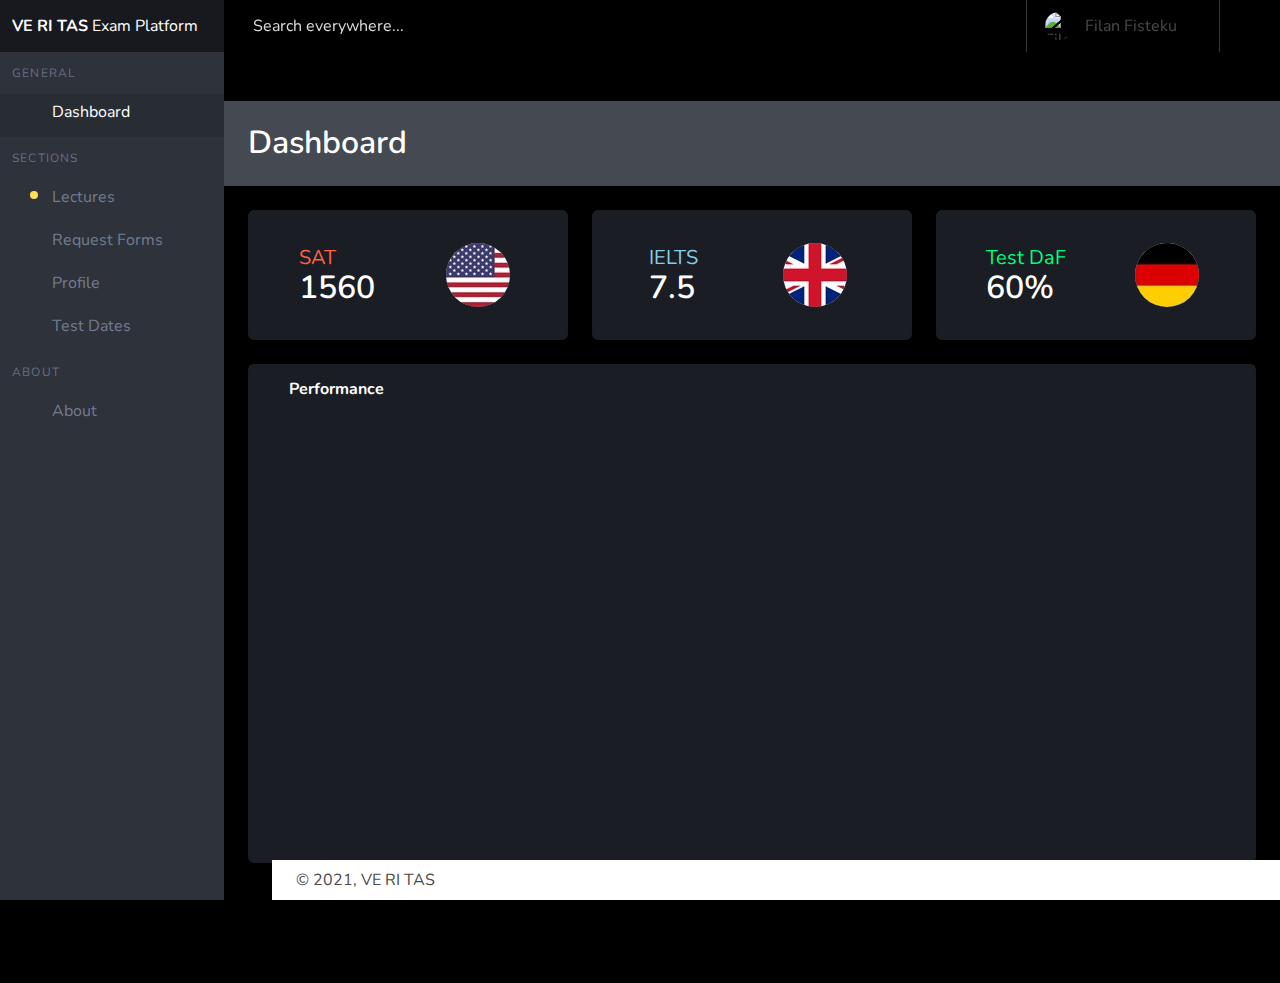
==== commit a7f17b1b: "Final initial" ====
--- a/demo/index.html
+++ b/demo/index.html
@@ -1,6 +1,6 @@
 <!DOCTYPE html>
-<html lang="en" class="has-aside-left has-aside-mobile-transition has-navbar-fixed-top has-aside-expanded" style="background: linear-gradient(90deg, rgba(2,0,36,1) 0%, rgba(26,30,230,0.8122957801284576) 41%, rgba(207,45,45,1) 100%);;;"></html>
-<html lang="en" class="has-aside-left has-aside-mobile-transition has-navbar-fixed-top has-aside-expanded" style="background-color: black; color:white;">
+
+<html lang="en" class="has-aside-left has-aside-mobile-transition has-navbar-fixed-top has-aside-expanded" style="background-color: black; color:white;"></html>
 <head>
   <meta charset="utf-8">
   <meta http-equiv="X-UA-Compatible" content="IE=edge">
@@ -82,11 +82,9 @@
             </a>
           </div>
         </div>
-        <a href="https://justboil.me/bulma-admin-template/one-html" title="About" class="navbar-item has-divider is-desktop-icon-only">
-          <span class="icon"><i class="mdi mdi-help-circle-outline"></i></span>
-          <span>About</span>
-        </a>
-        <a title="Log out" class="navbar-item is-desktop-icon-only">
+      
+        
+        <a href="login.html" title="Log out" class="navbar-item is-desktop-icon-only">
           <span class="icon"><i class="mdi mdi-logout"></i></span>
           <span>Log out</span>
         </a>
@@ -109,7 +107,7 @@
           </a>
         </li>
       </ul>
-      <p class="menu-label">Examples</p>
+      <p class="menu-label">Sections</p>
       <ul class="menu-list">
         <li>
           <a href="tables.html" class="has-icon">
@@ -160,7 +158,7 @@
       <ul class="menu-list">
         
         <li>
-          <a href="https://justboil.me/bulma-admin-template/one-html" class="has-icon">
+          <a href="about.html" class="has-icon">
             <span class="icon"><i class="mdi mdi-help-circle"></i></span>
             <span class="menu-item-label">About</span>
           </a>
@@ -192,7 +190,7 @@
           <div class="card-content">
             <div class="level is-mobile">
               <div class="level-item">
-                <div class="is-widget-label"><h3 class="subtitle is-spaced">
+                <div class="is-widget-label"><h3 class="subtitle is-spaced" style="color:tomato">
                   SAT
                 </h3>
                   <h1 class="title">
@@ -214,7 +212,7 @@
           <div class="card-content">
             <div class="level is-mobile">
               <div class="level-item">
-                <div class="is-widget-label"><h3 class="subtitle is-spaced">
+                <div class="is-widget-label"><h3 class="subtitle is-spaced"  style="color:skyblue">
                   IELTS
                 </h3>
                   <h1 class="title">
@@ -236,7 +234,7 @@
           <div class="card-content">
             <div class="level is-mobile">
               <div class="level-item">
-                <div class="is-widget-label"><h3 class="subtitle is-spaced">
+                <div class="is-widget-label"><h3 class="subtitle is-spaced" style="color: springgreen;">
                   Test DaF
                 </h3>
                   <h1 class="title">
@@ -290,6 +288,18 @@
               
   </section>
   
+  <footer class="footer">
+    <div class="container-fluid">
+      <div class="level">
+        <div class="level-left">
+          <div class="level-item">
+            © 2021, VE RI TAS
+          </div>
+        </div>
+
+      </div>
+    </div>
+  </footer>
           <div class="level-item">
          
           
--- a/demo/css/main.min.css
+++ b/demo/css/main.min.css
@@ -1,3 +1,5 @@
+
+
 @keyframes spinAround {
   from {
     transform: rotate(0deg);
@@ -341,7 +343,7 @@
   background-color: #00d1b2;
 }
 .b-radio.radio input[type="radio"] + .check.is-white:before {
-  background: #fff;
+  background: #17191e;
 }
 .b-radio.radio input[type="radio"] + .check.is-black:before {
   background: #0a0a0a;
@@ -374,7 +376,7 @@
   border-color: #00d1b2;
 }
 .b-radio.radio input[type="radio"]:checked + .check.is-white {
-  border-color: #fff;
+  border-color: #17191e;
 }
 .b-radio.radio input[type="radio"]:checked + .check.is-black {
   border-color: #0a0a0a;
@@ -419,7 +421,7 @@
   border-color: #00d1b2;
 }
 .b-radio.radio:hover input[type="radio"]:not(:disabled) + .check.is-white {
-  border-color: #fff;
+  border-color: #17191e;
 }
 .b-radio.radio:hover input[type="radio"]:not(:disabled) + .check.is-black {
   border-color: #0a0a0a;
@@ -539,7 +541,7 @@
 .modal-close::before,
 .delete::after,
 .modal-close::after {
-  background-color: #fff;
+  background-color: #17191e;
   content: "";
   display: block;
   left: 50%;
@@ -729,15 +731,15 @@
   position: sticky;
   left: 0;
   z-index: 3 !important;
-  background: #fff;
+  background: #17191e;
 }
 .b-table .table tr.is-selected .checkbox input:checked + .check {
-  background: #fff
+  background: #17191e
     url("data:image/svg+xml,%3Csvg xmlns='http://www.w3.org/2000/svg' viewBox='0 0 1 1'%3E%3Cpath style='fill:%2300d1b2' d='M 0.04038059,0.6267767 0.14644661,0.52071068 0.42928932,0.80355339 0.3232233,0.90961941 z M 0.21715729,0.80355339 0.85355339,0.16715729 0.95961941,0.2732233 0.3232233,0.90961941 z'%3E%3C/path%3E%3C/svg%3E")
     no-repeat center center;
 }
 .b-table .table tr.is-selected .checkbox input + .check {
-  border-color: #fff;
+  border-color: #17191e;
 }
 .b-table .table tr.is-empty:hover {
   background-color: transparent;
@@ -779,7 +781,7 @@
   position: sticky;
   left: 0;
   z-index: 1;
-  background: #fff;
+  background: #17191e;
 }
 .b-table .table td.is-image-cell .image {
   margin: 0 auto;
@@ -805,7 +807,7 @@
   position: sticky;
   top: 0;
   z-index: 2;
-  background: #fff;
+  background: #17191e;
 }
 @media screen and (max-width: 768px) {
   .b-table .table-wrapper.has-mobile-cards thead {
@@ -1168,7 +1170,7 @@
 .modal-close::before,
 .delete::after,
 .modal-close::after {
-  background-color: #fff;
+  background-color: #17191e;
   content: "";
   display: block;
   left: 50%;
@@ -1408,10 +1410,10 @@
   border-color: #00d1b2;
 }
 .b-checkbox.checkbox input[type="checkbox"]:checked + .check.is-white {
-  background: #fff
+  background: #17191e
     url("data:image/svg+xml,%3Csvg xmlns='http://www.w3.org/2000/svg' viewBox='0 0 1 1'%3E%3Cpath style='fill:%230a0a0a' d='M 0.04038059,0.6267767 0.14644661,0.52071068 0.42928932,0.80355339 0.3232233,0.90961941 z M 0.21715729,0.80355339 0.85355339,0.16715729 0.95961941,0.2732233 0.3232233,0.90961941 z'%3E%3C/path%3E%3C/svg%3E")
     no-repeat center center;
-  border-color: #fff;
+  border-color: #17191e;
 }
 .b-checkbox.checkbox input[type="checkbox"]:checked + .check.is-black {
   background: #0a0a0a
@@ -1474,10 +1476,10 @@
   border-color: #00d1b2;
 }
 .b-checkbox.checkbox input[type="checkbox"].is-indeterminate + .check.is-white {
-  background: #fff
+  background: #17191e
     url("data:image/svg+xml,%3Csvg xmlns='http://www.w3.org/2000/svg' viewBox='0 0 1 1'%3E%3Crect style='fill:%230a0a0a' width='0.7' height='0.2' x='.15' y='.4'%3E%3C/rect%3E%3C/svg%3E")
     no-repeat center center;
-  border-color: #fff;
+  border-color: #17191e;
 }
 .b-checkbox.checkbox input[type="checkbox"].is-indeterminate + .check.is-black {
   background: #0a0a0a
@@ -1556,7 +1558,7 @@
 .b-checkbox.checkbox:hover
   input[type="checkbox"]:not(:disabled)
   + .check.is-white {
-  border-color: #fff;
+  border-color: #17191e;
 }
 .b-checkbox.checkbox:hover
   input[type="checkbox"]:not(:disabled)
@@ -1702,7 +1704,7 @@
 .modal-close::before,
 .delete::after,
 .modal-close::after {
-  background-color: #fff;
+  background-color: #17191e;
   content: "";
   display: block;
   left: 50%;
@@ -1938,7 +1940,7 @@
 }
 .switch input[type="checkbox"] + .check.is-white-passive,
 .switch input[type="checkbox"] + .check:hover {
-  background: #fff;
+  background: #17191e;
 }
 .switch
   input[type="checkbox"]
@@ -2075,7 +2077,7 @@
   background: #00d1b2;
 }
 .switch input[type="checkbox"]:checked + .check.is-white {
-  background: #fff;
+  background: #17191e;
 }
 .switch input[type="checkbox"]:checked + .check.is-black {
   background: #0a0a0a;
@@ -2296,10 +2298,10 @@
 }
 .switch.is-outlined input[type="checkbox"]:checked + .check.is-white {
   background: transparent;
-  border-color: #fff;
+  border-color: #17191e;
 }
 .switch.is-outlined input[type="checkbox"]:checked + .check.is-white:before {
-  background: #fff;
+  background: #17191e;
 }
 .switch.is-outlined input[type="checkbox"]:checked + .check.is-black {
   background: transparent;
@@ -2440,7 +2442,7 @@
 }
 .field.file.has-addons .button.is-static {
   color: #242424;
-  background-color: #fff;
+  background-color: #17191e;
   border-left: 0;
 }
 @media screen and (-ms-high-contrast: active),
@@ -2538,7 +2540,7 @@
 .modal-close::before,
 .delete::after,
 .modal-close::after {
-  background-color: #fff;
+  background-color: #17191e;
   content: "";
   display: block;
   left: 50%;
@@ -2817,7 +2819,7 @@
   text-align: inherit;
 }
 html {
-  background-color: #f8f8f8;
+  background-color: #17191e;
   font-size: 16px;
   -moz-osx-font-smoothing: grayscale;
   -webkit-font-smoothing: antialiased;
@@ -2946,7 +2948,7 @@
   box-shadow: inset 0 1px 2px rgba(10, 10, 10, 0.2), 0 0 0 1px #3273dc;
 }
 .button {
-  background-color: #fff;
+  background-color: #17191e;
   border-color: #dbdbdb;
   border-width: 1px;
   color: #363636;
@@ -3025,7 +3027,7 @@
   box-shadow: none;
 }
 .button.is-white {
-  background-color: #fff;
+  background-color: #17191e;
   border-color: transparent;
   color: #0a0a0a;
 }
@@ -3052,13 +3054,13 @@
 }
 .button.is-white[disabled],
 fieldset[disabled] .button.is-white {
-  background-color: #fff;
+  background-color: #17191e;
   border-color: transparent;
   box-shadow: none;
 }
 .button.is-white.is-inverted {
   background-color: #0a0a0a;
-  color: #fff;
+  color: #17191e;
 }
 .button.is-white.is-inverted:hover,
 .button.is-white.is-inverted.is-hovered {
@@ -3069,26 +3071,26 @@
   background-color: #0a0a0a;
   border-color: transparent;
   box-shadow: none;
-  color: #fff;
+  color: #17191e;
 }
 .button.is-white.is-loading::after {
   border-color: transparent transparent #0a0a0a #0a0a0a !important;
 }
 .button.is-white.is-outlined {
   background-color: transparent;
-  border-color: #fff;
-  color: #fff;
+  border-color: #17191e;
+  color: #17191e;
 }
 .button.is-white.is-outlined:hover,
 .button.is-white.is-outlined.is-hovered,
 .button.is-white.is-outlined:focus,
 .button.is-white.is-outlined.is-focused {
-  background-color: #fff;
-  border-color: #fff;
+  background-color: #17191e;
+  border-color: #17191e;
   color: #0a0a0a;
 }
 .button.is-white.is-outlined.is-loading::after {
-  border-color: transparent transparent #fff #fff !important;
+  border-color: transparent transparent #17191e #17191e !important;
 }
 .button.is-white.is-outlined.is-loading:hover::after,
 .button.is-white.is-outlined.is-loading.is-hovered::after,
@@ -3099,9 +3101,9 @@
 .button.is-white.is-outlined[disabled],
 fieldset[disabled] .button.is-white.is-outlined {
   background-color: transparent;
-  border-color: #fff;
+  border-color: #17191e;
   box-shadow: none;
-  color: #fff;
+  color: #17191e;
 }
 .button.is-white.is-inverted.is-outlined {
   background-color: transparent;
@@ -3113,13 +3115,13 @@
 .button.is-white.is-inverted.is-outlined:focus,
 .button.is-white.is-inverted.is-outlined.is-focused {
   background-color: #0a0a0a;
-  color: #fff;
+  color: #17191e;
 }
 .button.is-white.is-inverted.is-outlined.is-loading:hover::after,
 .button.is-white.is-inverted.is-outlined.is-loading.is-hovered::after,
 .button.is-white.is-inverted.is-outlined.is-loading:focus::after,
 .button.is-white.is-inverted.is-outlined.is-loading.is-focused::after {
-  border-color: transparent transparent #fff #fff !important;
+  border-color: transparent transparent #17191e #17191e !important;
 }
 .button.is-white.is-inverted.is-outlined[disabled],
 fieldset[disabled] .button.is-white.is-inverted.is-outlined {
@@ -5283,7 +5285,7 @@
   vertical-align: middle;
 }
 .title {
-  color: #363636;
+  color: #fff;
   font-size: 2rem;
   font-weight: 600;
   line-height: 1.125;
@@ -6336,7 +6338,7 @@
   font-size: 14px;
 }
 .label {
-  color: #363636;
+  color: #fff;
   display: block;
   font-size: 1rem;
   font-weight: 700;
@@ -6702,21 +6704,21 @@
   content: "\0227B";
 }
 .card {
-  background-color: #fff;
+  background-color: #1a1d24;
   box-shadow: none;
   color: #4a4a4a;
   max-width: 100%;
   position: relative;
 }
 .card-header {
-  background-color: rgba(0, 0, 0, 0);
+  background-color: #1a1d24;
   align-items: stretch;
   box-shadow: none;
   display: flex;
 }
 .card-header-title {
   align-items: center;
-  color: #363636;
+  color: #fff;
   display: flex;
   flex-grow: 1;
   font-weight: 700;
@@ -12999,13 +13001,13 @@
 section.section.is-title-bar ul li:last-child {
   padding-right: 0;
   font-weight: 900;
-  color: #242424;
+  color: #fff;
 }
 section.section.is-title-bar ul li:last-child:after {
   display: none;
 }
 section.hero.is-hero-bar {
-  background-color: #fff;
+  background-color: #454951;
   border-bottom: 1px solid rgba(24, 28, 33, 0.06);
 }
 section.hero.is-hero-bar .hero-body {
@@ -13252,3 +13254,70 @@
   background-color: #ffdd57;
   border-radius: 290486px;
 }
+
+.img-usa, .img-germany, .img-britain{
+border-radius: 50%;
+}
+
+.about-us h1 {
+  text-align: center;
+  font-size: 100px;
+  color: whitesmoke;
+}
+
+.flex-container{
+  justify-content: space-between;
+  display: flex;
+  padding: 20px;
+}
+.contain {
+  position: relative;
+  width: 50%;
+}
+.contain img{
+  width: 250px;
+  border-radius: 50%;
+  margin: auto;
+  
+}
+
+.overlay {
+  top: 0;
+  left: 0;
+  right: 0;
+  opacity: 0;
+  transition: 1s ease;
+
+}
+.contain:hover img{
+  opacity:0.5;
+  transition: 1s ease;
+  
+}
+
+.contain:hover .overlay {
+  opacity: 1;
+}
+
+.text {
+  color: white;
+  font-size: 30px;
+  position: absolute;
+  top: 50%;
+  left: 50%;
+  -webkit-transform: translate(-50%, -50%);
+  -ms-transform: translate(-50%, -50%);
+  transform: translate(-50%, -50%);
+  text-align: center;
+}
+.footer{
+  position: fixed;
+  bottom: 0;
+  width: 100%;
+}
+.frase{
+  text-align:center ;
+  font-size: x-large;
+  color:white ;
+  margin-top: 50px;
+}
